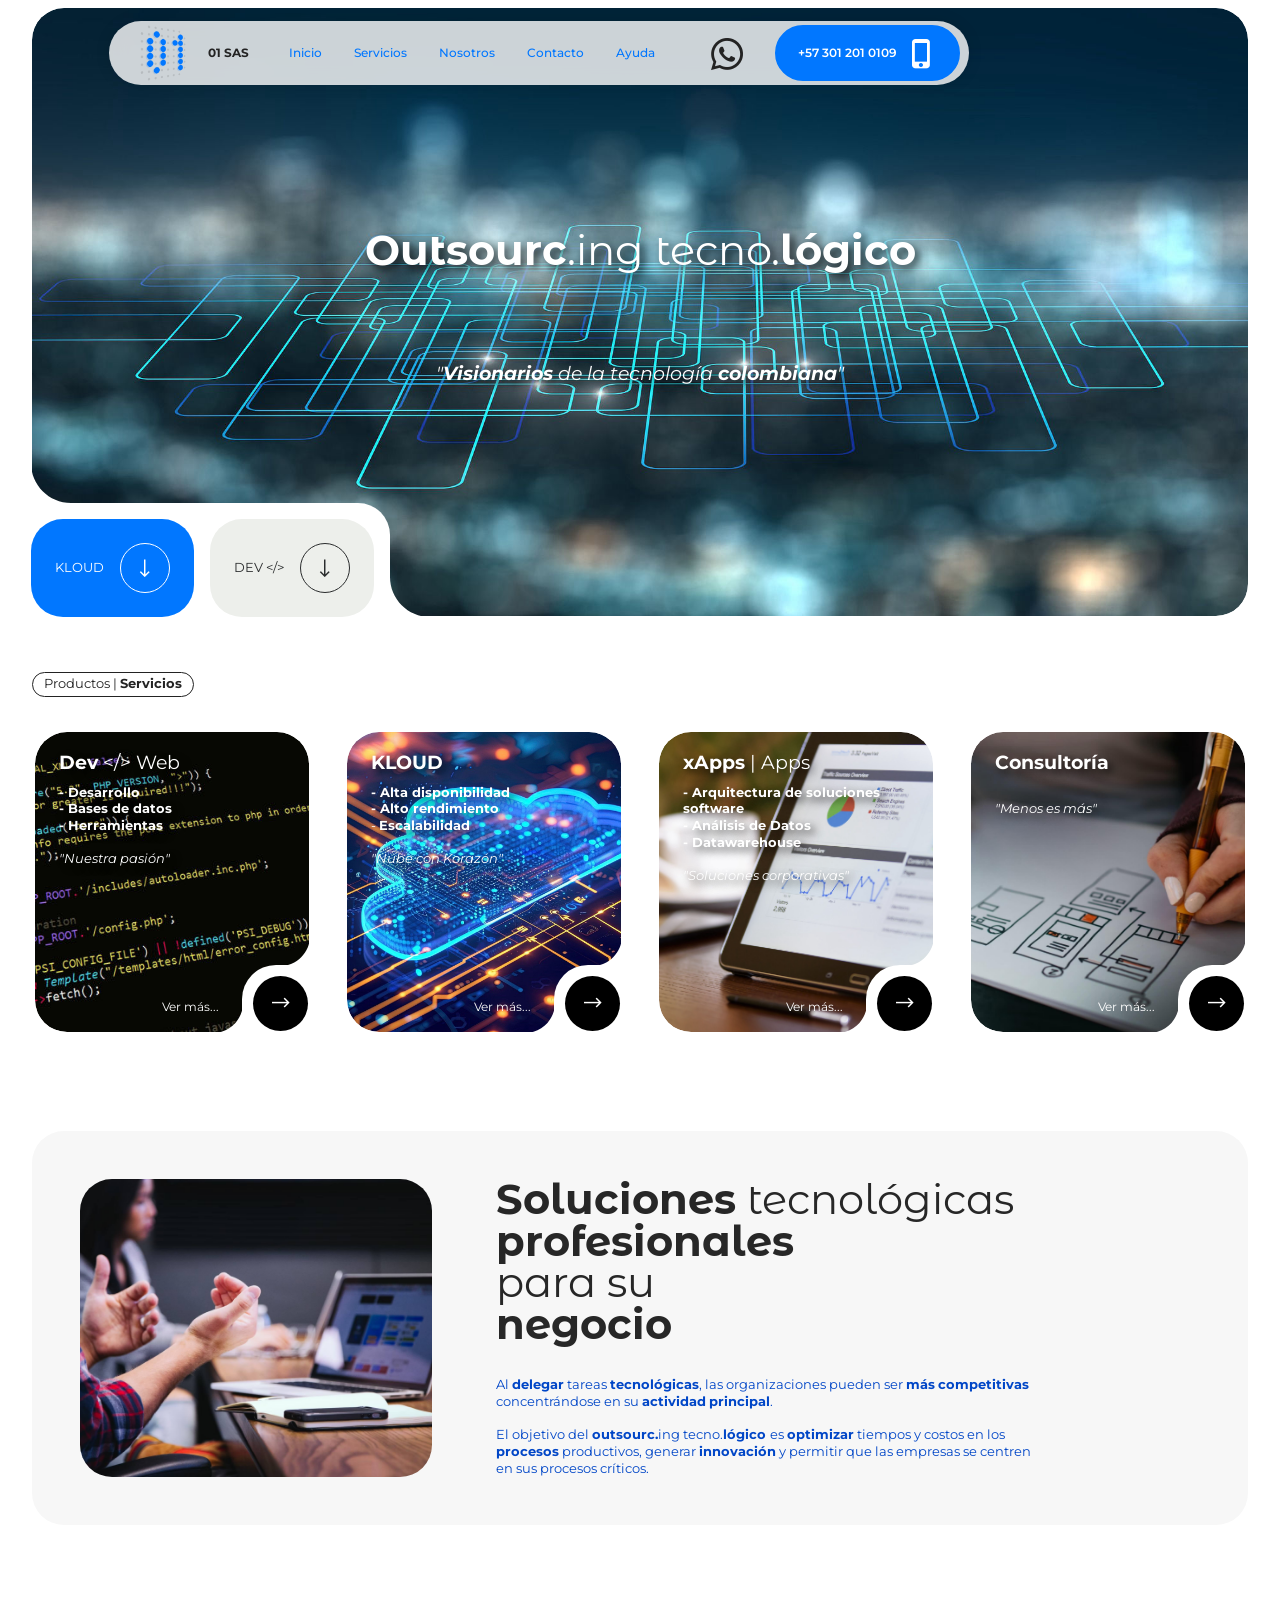
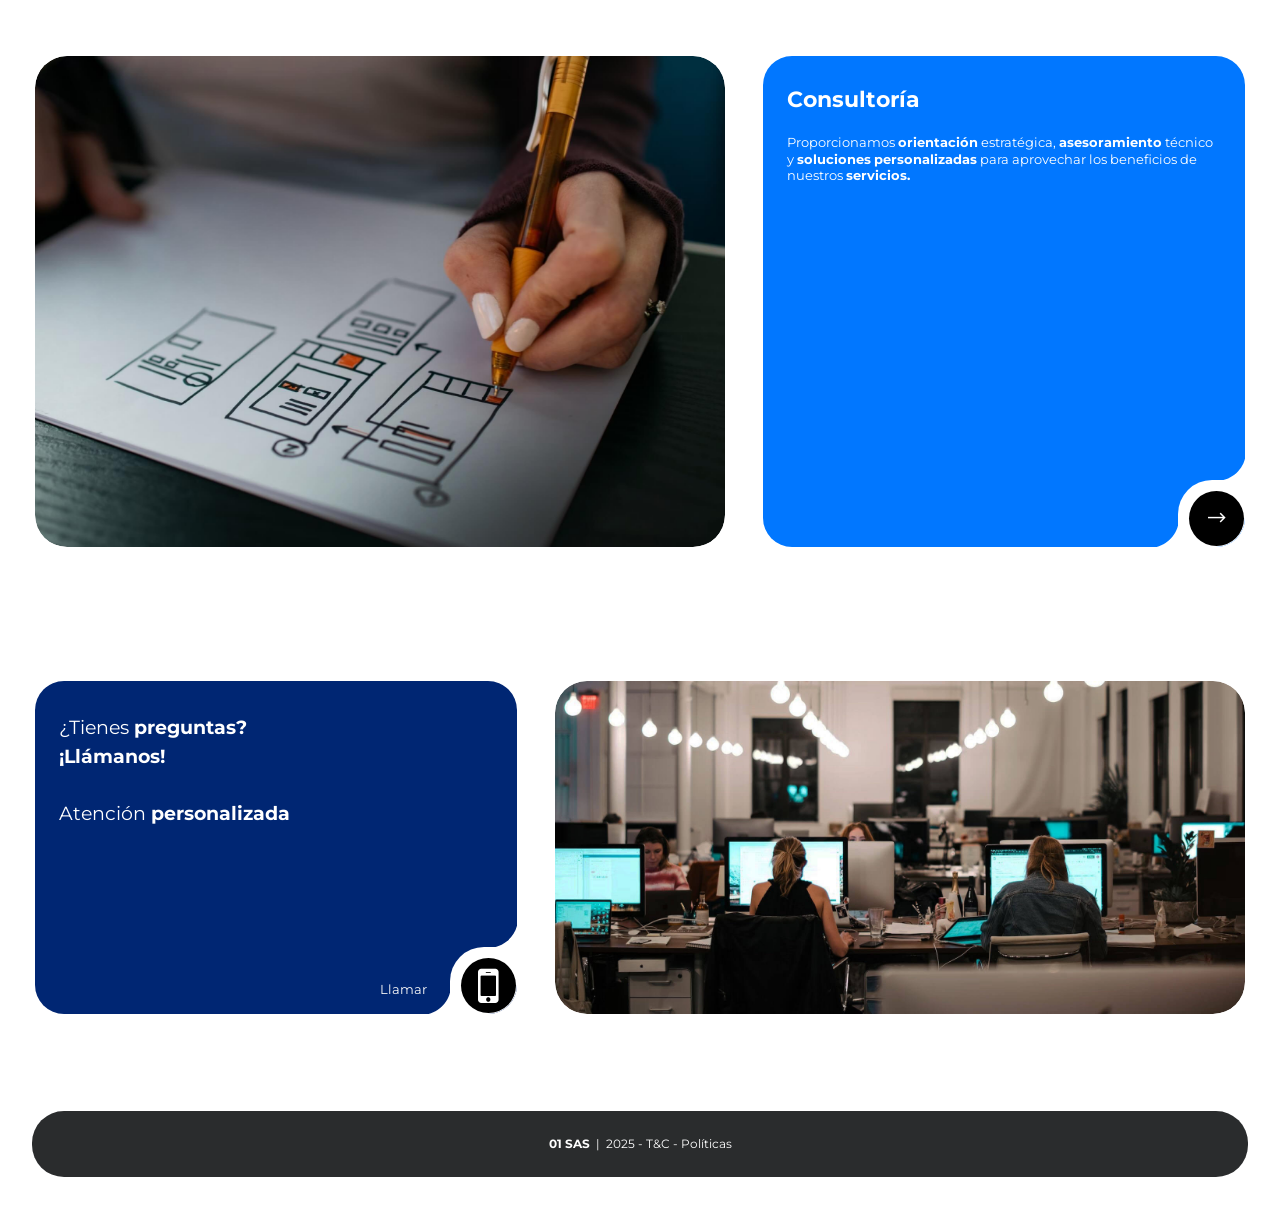
==== index.html @ d1de2d6b "create github pages" ====
<!DOCTYPE html>
<html  >
<head>
  
  <meta charset="UTF-8">
  <meta http-equiv="X-UA-Compatible" content="IE=edge">
  
  <meta name="viewport" content="width=device-width, initial-scale=1, minimum-scale=1">
  <link rel="shortcut icon" href="assets/images/01-dots-icons-184x184.png" type="image/x-icon">
  <meta name="description" content="">
  
  
  <title>01</title>
  <link rel="stylesheet" href="assets/web/assets/mobirise-icons2/mobirise2.css">
  <link rel="stylesheet" href="assets/Material-Design-Icons/css/material.css">
  <link rel="stylesheet" href="assets/FontAwesome/css/font-awesome.css">
  <link rel="stylesheet" href="assets/bootstrap/css/bootstrap.min.css">
  <link rel="stylesheet" href="assets/bootstrap/css/bootstrap-grid.min.css">
  <link rel="stylesheet" href="assets/bootstrap/css/bootstrap-reboot.min.css">
  <link rel="stylesheet" href="assets/smart-cart/minicart-theme.css">
  <link rel="stylesheet" href="assets/popup-overlay-plugin/style.css">
  <link rel="stylesheet" href="assets/dropdown/css/style.css">
  <link rel="stylesheet" href="assets/socicon/css/styles.css">
  <link rel="stylesheet" href="assets/theme/css/style.css">
  <link rel="preload" href="https://fonts.googleapis.com/css?family=Montserrat+Alternates:100,100i,200,200i,300,300i,400,400i,500,500i,600,600i,700,700i,800,800i,900,900i&display=swap" as="style" onload="this.onload=null;this.rel='stylesheet'">
  <noscript><link rel="stylesheet" href="https://fonts.googleapis.com/css?family=Montserrat+Alternates:100,100i,200,200i,300,300i,400,400i,500,500i,600,600i,700,700i,800,800i,900,900i&display=swap"></noscript>
  <link rel="preload" href="https://fonts.googleapis.com/css?family=Montserrat:100,200,300,400,500,600,700,800,900,100i,200i,300i,400i,500i,600i,700i,800i,900i&display=swap" as="style" onload="this.onload=null;this.rel='stylesheet'">
  <noscript><link rel="stylesheet" href="https://fonts.googleapis.com/css?family=Montserrat:100,200,300,400,500,600,700,800,900,100i,200i,300i,400i,500i,600i,700i,800i,900i&display=swap"></noscript>
  <link rel="preload" as="style" href="assets/mobirise/css/mbr-additional.css?v=mVAW5E"><link rel="stylesheet" href="assets/mobirise/css/mbr-additional.css?v=mVAW5E" type="text/css">

  
  
  

</head>
<body>
  
  <section data-bs-version="5.1" class="ascentm5 menu menu1 cid-tQomoD7cp1" once="menu" id="menu1-l">
	

	<nav class="navbar navbar-dropdown navbar-fixed-top navbar-expand-lg">
		<div class="container">
			<div class="navbar-brand">
				<span class="navbar-logo">
					<a href="index.html">
						<img src="assets/images/01-dots-icons-184x184.png" alt="01" style="height: 3.6rem;">
					</a>
				</span>
				<span class="navbar-caption-wrap"><a class="navbar-caption text-black display-4" href="#">01 SAS</a></span>
			</div>
			<button class="navbar-toggler" type="button" data-toggle="collapse" data-bs-toggle="collapse" data-target="#navbarSupportedContent" data-bs-target="#navbarSupportedContent" aria-controls="navbarNavAltMarkup" aria-expanded="false" aria-label="Toggle navigation">
				<div class="hamburger">
					<span></span>
					<span></span>
					<span></span>
					<span></span>
				</div>
			</button>
			<div class="collapse navbar-collapse" id="navbarSupportedContent">
				<ul class="navbar-nav nav-dropdown" data-app-modern-menu="true"><li class="nav-item">
						<a class="nav-link link text-primary display-4" href="index.html#top" aria-expanded="false">Inicio</a>
					</li>
					<li class="nav-item"><a class="nav-link link text-primary display-4" href="index.html#01-servicios">Servicios</a></li>
					<li class="nav-item">
						<a class="nav-link link text-primary display-4" href="#" aria-expanded="false">Nosotros</a>
					</li>
					<li class="nav-item">
						<a class="nav-link link text-primary display-4" href="#">Contacto</a>
					</li>
					<li class="nav-item"><a class="nav-link link text-primary display-4" href="#">Ayuda</a></li></ul>
				<div class="icons-menu">
					<a class="iconfont-wrapper" href="#">
						<span class="p-2 mbr-iconfont socicon-whatsapp socicon" style="font-size: 32px;"></span>
					</a>
					
					
					
				</div>
				<div class="navbar-buttons mbr-section-btn"><a class="btn btn-primary display-4" href="#"><span class="mdi-hardware-phone-iphone mbr-iconfont mbr-iconfont-btn" style="font-size: 32px;"></span>+57 301 201 0109</a></div>
			</div>
		</div>
	</nav>
</section>

<section data-bs-version="5.1" class="ascentm5 header4 cid-tQojZYoKdw" id="header4-0">
  
  
  <div class="container-fluid">

    <div class="row">
      <div class="col-12 col-md-12 col-lg-12">
        <div class="item-wrapper">
          <div class="item-img">
            <div class="image-wrapper">
              <img src="assets/images/mbr-1-1920x960.jpg" alt="01 Desktop" class="ax-home-slider">
            </div>
              <div class="title">
                <h4 class="main-title mbr-fonts-style p-0 m-0 display-1"><strong>Outsourc</strong>.ing tecno.<strong>lógico</strong></h4>
              </div>
              <div class="subtitle">
                <h4 class="main-subtitle mbr-fonts-style p-0 m-0 display-5"><em>"<strong>Visionarios</strong> de la tecnología <strong>colombiana</strong>"</em></h4>
              </div>
            <div class="link-icon-wrapper">

              <svg class="svg1" viewBox="0 0 100 100">
                <path d="m100,0H0v100C0,44.77,44.77,0,100,0Z"></path>
              </svg>

              <div class="btn-wrap button1 d-flex">
                <h5 class="item-title1 mbr-fonts-style p-0 m-0 display-7">KLOUD</h5>

                <div class="icon-wrap icon1">
                  <a href="kloud.html"><span class="mbr-iconfont icon1 mbr-iconfont-btn mobi-mbri-down mobi-mbri"></span></a>
                </div>

              </div>

              <div class="btn-wrap button2">
                <h5 class="item-title2 mbr-fonts-style p-0 m-0 display-7">DEV &lt;/&gt;</h5>

                <div class="icon-wrap icon2">
                  <a href="#"><span class="mbr-iconfont mbr-iconfont-btn icon2 mobi-mbri-down mobi-mbri"></span></a>
                </div>

              </div>

              <svg class="svg2" viewBox="0 0 100 100">
                <path d="m100,0H0v100C0,44.77,44.77,0,100,0Z"></path>
              </svg>

            </div>



          </div>


        </div>
      </div>





    </div>
  </div>
</section>

<section data-bs-version="5.1" class="ascentm5 features1 cid-tWAVOVqo7a" id="01-servicios">
  
  
  <div class="container-fluid">
    <div class="row justify-content-center">
      <div class="col-12 content-head">
        <div class="mbr-section-head mb-4">
          
          <div class="subtitle-wrap w-100">
            <h4 class="mbr-section-subtitle mbr-fonts-style align-center mb-0 mt-3 display-7">Productos |&nbsp;<strong>Servicios</strong></h4>
          </div>
        </div>
      </div>
    </div>
    <div class="row">
      
      <div class="item features-image col-12 col-md-6 col-lg-3 active">
        <div class="item-wrapper">
          <div class="item-img">
            <div class="image-wrapper">
              <img src="assets/images/mbr-702x374.jpg" alt="" data-slide-to="0" data-bs-slide-to="0">
            </div>

            <div class="link-icon-wrapper">
              <svg class="svg1" viewBox="0 0 100 100">
                <path d="m100,0H0v100C0,44.77,44.77,0,100,0Z"></path>
              </svg>

              <div class="icon-wrap">
                <a href="#"><span class="mbr-iconfont mbr-iconfont-btn mobi-mbri-right mobi-mbri"></span></a>
              </div>

              <svg class="svg2" viewBox="0 0 100 100">
                <path d="m100,0H0v100C0,44.77,44.77,0,100,0Z"></path>
              </svg>

            </div>

            <div class="item-content">
              <h5 class="item-title mbr-fonts-style display-5"><strong>Dev </strong>&lt;/&gt;&nbsp;Web</h5>
              
              <p class="mbr-text mbr-fonts-style display-7"><strong>- Desarrollo<br>- Bases de datos</strong><br><strong>- Herramientas<br></strong><br><em>"Nuestra pasión"</em></p>
            </div>
            <h4 class="item-link mbr-fonts-style display-4">Ver más...</h4>

          </div>


        </div>
      </div><div class="item features-image col-12 col-md-6 col-lg-3">
        <div class="item-wrapper">
          <div class="item-img">
            <div class="image-wrapper">
              <img src="assets/images/mbr-1920x1076.jpg" alt="KLOUD" data-slide-to="3" data-bs-slide-to="3">
            </div>

            <div class="link-icon-wrapper">
              <svg class="svg1" viewBox="0 0 100 100">
                <path d="m100,0H0v100C0,44.77,44.77,0,100,0Z"></path>
              </svg>

              <div class="icon-wrap">
                <a href="kloud.html"><span class="mbr-iconfont mbr-iconfont-btn mobi-mbri-right mobi-mbri"></span></a>
              </div>

              <svg class="svg2" viewBox="0 0 100 100">
                <path d="m100,0H0v100C0,44.77,44.77,0,100,0Z"></path>
              </svg>

            </div>

            <div class="item-content">
              <h5 class="item-title mbr-fonts-style display-5">
                <strong>KLOUD</strong></h5>
              
              <p class="mbr-text mbr-fonts-style display-7"><strong>- Alta disponibilidad<br>- Alto rendimiento</strong><br>- <strong>Escalabilidad<br></strong><br><em style="">"Nube con Korazón"</em></p>
            </div>
            <h4 class="item-link mbr-fonts-style display-4"><a href="kloud.html" class="text-white">Ver más...</a></h4>

          </div>


        </div>
      </div>
      
      <div class="item features-image col-12 col-md-6 col-lg-3">
        <div class="item-wrapper">
          <div class="item-img">
            <div class="image-wrapper">
              <img src="assets/images/mbr-1920x1282.jpg" alt="" data-slide-to="3" data-bs-slide-to="4">
            </div>

            <div class="link-icon-wrapper">
              <svg class="svg1" viewBox="0 0 100 100">
                <path d="m100,0H0v100C0,44.77,44.77,0,100,0Z"></path>
              </svg>

              <div class="icon-wrap">
                <a href="#"><span class="mbr-iconfont mbr-iconfont-btn mobi-mbri-right mobi-mbri"></span></a>
              </div>

              <svg class="svg2" viewBox="0 0 100 100">
                <path d="m100,0H0v100C0,44.77,44.77,0,100,0Z"></path>
              </svg>

            </div>

            <div class="item-content">
              <h5 class="item-title mbr-fonts-style display-5">
                <strong>xApps</strong> | Apps</h5>
              
              <p class="mbr-text mbr-fonts-style display-7"><strong>- Arquitectura de soluciones software</strong><br><strong>- Análisis de Datos</strong><br><strong>- Datawarehouse</strong><br><br><em>"Soluciones corporativas"</em></p>
            </div>
            <h4 class="item-link mbr-fonts-style display-4">Ver más...</h4>

          </div>


        </div>
      </div><div class="item features-image col-12 col-md-6 col-lg-3">
        <div class="item-wrapper">
          <div class="item-img">
            <div class="image-wrapper">
              <img src="assets/images/features4.jpg" alt="" data-bs-slide-to="4" data-slide-to="4">
            </div>

            <div class="link-icon-wrapper">
              <svg class="svg1" viewBox="0 0 100 100">
                <path d="m100,0H0v100C0,44.77,44.77,0,100,0Z"></path>
              </svg>

              <div class="icon-wrap">
                <a href="#"><span class="mbr-iconfont mbr-iconfont-btn mobi-mbri-right mobi-mbri"></span></a>
              </div>

              <svg class="svg2" viewBox="0 0 100 100">
                <path d="m100,0H0v100C0,44.77,44.77,0,100,0Z"></path>
              </svg>

            </div>

            <div class="item-content">
              <h5 class="item-title mbr-fonts-style display-5">
                <strong>Consultoría</strong></h5>
              
              <p class="mbr-text mbr-fonts-style display-7"><br><em>"Menos es más"</em></p>
            </div>
            <h4 class="item-link mbr-fonts-style display-4">Ver más...</h4>

          </div>


        </div>
      </div>


    </div>
  </div>
</section>

<section data-bs-version="5.1" class="ascentm5 features8 cid-tQok1T2g1V" id="features8-2">
  

  
  
  <div class="container-fluid">
    <div class="row justify-content-center card-wrapper wrap">
      <div class="col-lg-4 col-md-12">

        <div class="image-wrapper h-100">
          <img class="h-100" src="assets/images/features3.jpg" alt="">
        </div>
      </div>
      <div class="card col-12 col-lg-8">

        <div class="card-box align-center">

          <h2 class="mbr-section-title mbr-fonts-style mb-4 display-1"><strong>Soluciones</strong> tecnológicas<br><strong>profesionales</strong><br><div>para su</div><div><strong>negocio</strong></div>
          </h2>

          <p class="mbr-text mb-0 mbr-fonts-style display-7">Al <strong>delegar</strong> tareas <strong>tecnológicas</strong>, las organizaciones pueden ser <strong>más</strong> <strong>competitivas</strong> concentrándose en su <strong>actividad</strong> <strong>principal</strong>.<br><br>El objetivo del <strong>outsourc.</strong>ing tecno.<strong>lógico&nbsp;</strong>es <strong>optimizar</strong> tiempos y costos en los <strong>procesos</strong> productivos, generar <strong>innovación</strong> y permitir que las empresas se centren en sus procesos críticos.&nbsp;<br></p>


          





        </div>
      </div>
    </div>
  </div>
</section>

<section data-bs-version="5.1" class="ascentm5 features5 cid-tQok1r8fBI" id="features5-1">
  
  
  <div class="container-fluid">
    <div class="row justify-content-center">
      <div class="col-12 content-head">
        
      </div>
    </div>

    <div class="row">
      <div class="col-lg-7 col-md-12">
        <div class="item1 h-100 col-12 col-md-12 col-lg-12">
          <div class="item-wrapper h-100">
            <div class="item-img h-100">
              <div class="image-wrapper h-100">
                <img class="h-100" src="assets/images/features4.jpg" alt="">
              </div>




            </div>


          </div>
        </div>
      </div>

      <div class="col-lg-5 col-md-12">
        <div class="row h-100">

          <div class="item features-image h-100 col-12 col-md-12 col-lg-12 active">
            <div class="item-wrapper card2 h-100">
              <div class="item-img h-100">
                <div class="cardbg">

                </div>

                <div class="link-icon-wrapper">
                  <svg class="svg1" viewBox="0 0 100 100">
                    <path d="m100,0H0v100C0,44.77,44.77,0,100,0Z"></path>
                  </svg>

                  <div class="icon-wrap">
                    <a href="kloud.html"><span class="mbr-iconfont mbr-iconfont-btn mobi-mbri-right mobi-mbri"></span></a>
                  </div>

                  <svg class="svg2" viewBox="0 0 100 100">
                    <path d="m100,0H0v100C0,44.77,44.77,0,100,0Z"></path>
                  </svg>

                </div>

                <div class="item-content">
                  <div class="subtitle-wrap mb-3 w-100">
                    
                  </div>
                  <h5 class="item-title mbr-fonts-style display-2"><strong>Consultoría</strong></h5>

                  <p class="mbr-text mbr-fonts-style display-7"><br>Proporcionamos <strong>orientación</strong> estratégica, <strong>asesoramiento</strong> técnico y <strong>soluciones</strong> <strong>personalizadas</strong> para aprovechar los beneficios de nuestros&nbsp;<strong>servicios.</strong><br><br></p>
                </div>
                

              </div>


            </div>
          </div>

        </div>
      </div>

    </div>



  </div>
</section>

<section data-bs-version="5.1" class="ascentm5 contacts1 cid-tQok6IcIhA" id="contacts1-8">
    
    
    <div class="container-fluid">
        <div class="row justify-content-center">
            <div class="col-12 content-head">
                
            </div>
        </div>

        <div class="row">

            <div class="col-lg-5 col-md-12">
                <div class="row h-100">

                    <div class="item features-image h-100 col-12 col-md-12 col-lg-12 active">
                        <div class="item-wrapper card2 h-100">
                            <div class="item-img h-100">
                                <div class="cardbg">

                                </div>

                                <div class="link-icon-wrapper">
                                    <svg class="svg1" viewBox="0 0 100 100">
                                        <path d="m100,0H0v100C0,44.77,44.77,0,100,0Z"></path>
                                    </svg>

                                    <div class="icon-wrap">
                                        <a href="tel:+57-301-201-0109"><span class="mbr-iconfont mbr-iconfont-btn fa-mobile-phone fa" style="font-size: 48px;"></span></a>
                                    </div>

                                    <svg class="svg2" viewBox="0 0 100 100">
                                        <path d="m100,0H0v100C0,44.77,44.77,0,100,0Z"></path>
                                    </svg>

                                </div>

                                <div class="item-content">
                                    <div class="subtitle-wrap mb-3 w-100">
                                        
                                    </div>
                                    <h5 class="item-title mbr-fonts-style display-5">¿Tienes <strong>preguntas?</strong><div><strong>¡Llámanos!</strong></div><br><div>Atención<strong> personalizada</strong></div></h5>

                                    
                                </div>
                                <h4 class="item-link mbr-fonts-style mt-3 display-7">
                                    <div><a href="tel:+57-301-201-0109" class="text-white">Llamar</a></div>
                                </h4>

                            </div>


                        </div>
                    </div>

                </div>
            </div>
            <div class="col-lg-7 col-md-12">
                <div class="item1 h-100 col-12 col-md-12 col-lg-12">
                    <div class="item-wrapper h-100">
                        <div class="item-img h-100">
                            <div class="image-wrapper h-100">
                                <img class="h-100" src="assets/images/features5.jpg" alt="">
                            </div>




                        </div>


                    </div>
                </div>
            </div>

        </div>



    </div>
</section>

<section data-bs-version="5.1" class="ascentm5 footer2 cid-tQok8uZcRz" once="footers" id="footer2-c">

    

    

    <div class="container-fluid">
        <div class="media-container-row align-center mbr-white">
            <div class="col-12">
                <div class="item-wrapper">
                    <p class="mbr-text mb-0 mbr-fonts-style display-4"><strong>
                        01 SAS</strong>&nbsp; |&nbsp; 2025 - T&amp;C - Políticas</p>
                </div>
            </div>
        </div>
    </div>
</section>


<script src="assets/bootstrap/js/bootstrap.bundle.min.js"></script>
  <script src="assets/smoothscroll/smooth-scroll.js"></script>
  <script src="assets/ytplayer/index.js"></script>
  <script src="assets/smart-cart/minicart.js"></script>
  <script src="assets/smart-cart/minicart-customizer.js"></script>
  <script src="assets/dropdown/js/navbar-dropdown.js"></script>
  <script src="assets/theme/js/script.js"></script>
  
  
  

</body>
</html>
---- assets/web/assets/mobirise-icons2/mobirise2.css ----
@font-face {
  font-family: 'Moririse2';
  font-display: swap;
  src:  url('mobirise2.eot?f2bix4');
  src:  url('mobirise2.eot?f2bix4#iefix') format('embedded-opentype'),
    url('mobirise2.ttf?f2bix4') format('truetype'),
    url('mobirise2.woff?f2bix4') format('woff'),
    url('mobirise2.svg?f2bix4#mobirise2') format('svg');
  font-weight: normal;
  font-style: normal;
}

[class^="mobi-"], [class*=" mobi-"] {
  /* use !important to prevent issues with browser extensions that change fonts */
  font-family: 'Moririse2' !important;
  speak: none;
  font-style: normal;
  font-weight: normal;
  font-variant: normal;
  text-transform: none;
  line-height: 1;

  /* Better Font Rendering =========== */
  -webkit-font-smoothing: antialiased;
  -moz-osx-font-smoothing: grayscale;
}

.mobi-mbri-add-submenu:before {
  content: "\e900";
}
.mobi-mbri-alert:before {
  content: "\e901";
}
.mobi-mbri-align-center:before {
  content: "\e902";
}
.mobi-mbri-align-justify:before {
  content: "\e903";
}
.mobi-mbri-align-left:before {
  content: "\e904";
}
.mobi-mbri-align-right:before {
  content: "\e905";
}
.mobi-mbri-android:before {
  content: "\e906";
}
.mobi-mbri-apple:before {
  content: "\e907";
}
.mobi-mbri-arrow-down:before {
  content: "\e908";
}
.mobi-mbri-arrow-next:before {
  content: "\e909";
}
.mobi-mbri-arrow-prev:before {
  content: "\e90a";
}
.mobi-mbri-arrow-up:before {
  content: "\e90b";
}
.mobi-mbri-bold:before {
  content: "\e90c";
}
.mobi-mbri-bookmark:before {
  content: "\e90d";
}
.mobi-mbri-bootstrap:before {
  content: "\e90e";
}
.mobi-mbri-briefcase:before {
  content: "\e90f";
}
.mobi-mbri-browse:before {
  content: "\e910";
}
.mobi-mbri-bulleted-list:before {
  content: "\e911";
}
.mobi-mbri-calendar:before {
  content: "\e912";
}
.mobi-mbri-camera:before {
  content: "\e913";
}
.mobi-mbri-cart-add:before {
  content: "\e914";
}
.mobi-mbri-cart-full:before {
  content: "\e915";
}
.mobi-mbri-cash:before {
  content: "\e916";
}
.mobi-mbri-change-style:before {
  content: "\e917";
}
.mobi-mbri-chat:before {
  content: "\e918";
}
.mobi-mbri-clock:before {
  content: "\e919";
}
.mobi-mbri-close:before {
  content: "\e91a";
}
.mobi-mbri-cloud:before {
  content: "\e91b";
}
.mobi-mbri-code:before {
  content: "\e91c";
}
.mobi-mbri-contact-form:before {
  content: "\e91d";
}
.mobi-mbri-credit-card:before {
  content: "\e91e";
}
.mobi-mbri-cursor-click:before {
  content: "\e91f";
}
.mobi-mbri-cust-feedback:before {
  content: "\e920";
}
.mobi-mbri-database:before {
  content: "\e921";
}
.mobi-mbri-delivery:before {
  content: "\e922";
}
.mobi-mbri-desktop:before {
  content: "\e923";
}
.mobi-mbri-devices:before {
  content: "\e924";
}
.mobi-mbri-down:before {
  content: "\e925";
}
.mobi-mbri-download-2:before {
  content: "\e926";
}
.mobi-mbri-download:before {
  content: "\e927";
}
.mobi-mbri-drag-n-drop-2:before {
  content: "\e928";
}
.mobi-mbri-drag-n-drop:before {
  content: "\e929";
}
.mobi-mbri-edit-2:before {
  content: "\e92a";
}
.mobi-mbri-edit:before {
  content: "\e92b";
}
.mobi-mbri-error:before {
  content: "\e92c";
}
.mobi-mbri-extension:before {
  content: "\e92d";
}
.mobi-mbri-features:before {
  content: "\e92e";
}
.mobi-mbri-file:before {
  content: "\e92f";
}
.mobi-mbri-flag:before {
  content: "\e930";
}
.mobi-mbri-folder:before {
  content: "\e931";
}
.mobi-mbri-gift:before {
  content: "\e932";
}
.mobi-mbri-github:before {
  content: "\e933";
}
.mobi-mbri-globe-2:before {
  content: "\e934";
}
.mobi-mbri-globe:before {
  content: "\e935";
}
.mobi-mbri-growing-chart:before {
  content: "\e936";
}
.mobi-mbri-hearth:before {
  content: "\e937";
}
.mobi-mbri-help:before {
  content: "\e938";
}
.mobi-mbri-home:before {
  content: "\e939";
}
.mobi-mbri-hot-cup:before {
  content: "\e93a";
}
.mobi-mbri-idea:before {
  content: "\e93b";
}
.mobi-mbri-image-gallery:before {
  content: "\e93c";
}
.mobi-mbri-image-slider:before {
  content: "\e93d";
}
.mobi-mbri-info:before {
  content: "\e93e";
}
.mobi-mbri-italic:before {
  content: "\e93f";
}
.mobi-mbri-key:before {
  content: "\e940";
}
.mobi-mbri-laptop:before {
  content: "\e941";
}
.mobi-mbri-layers:before {
  content: "\e942";
}
.mobi-mbri-left-right:before {
  content: "\e943";
}
.mobi-mbri-left:before {
  content: "\e944";
}
.mobi-mbri-letter:before {
  content: "\e945";
}
.mobi-mbri-like:before {
  content: "\e946";
}
.mobi-mbri-link:before {
  content: "\e947";
}
.mobi-mbri-lock:before {
  content: "\e948";
}
.mobi-mbri-login:before {
  content: "\e949";
}
.mobi-mbri-logout:before {
  content: "\e94a";
}
.mobi-mbri-magic-stick:before {
  content: "\e94b";
}
.mobi-mbri-map-pin:before {
  content: "\e94c";
}
.mobi-mbri-menu:before {
  content: "\e94d";
}
.mobi-mbri-mobile-2:before {
  content: "\e94e";
}
.mobi-mbri-mobile-horizontal:before {
  content: "\e94f";
}
.mobi-mbri-mobile:before {
  content: "\e950";
}
.mobi-mbri-mobirise:before {
  content: "\e951";
}
.mobi-mbri-more-horizontal:before {
  content: "\e952";
}
.mobi-mbri-more-vertical:before {
  content: "\e953";
}
.mobi-mbri-music:before {
  content: "\e954";
}
.mobi-mbri-new-file:before {
  content: "\e955";
}
.mobi-mbri-numbered-list:before {
  content: "\e956";
}
.mobi-mbri-opened-folder:before {
  content: "\e957";
}
.mobi-mbri-pages:before {
  content: "\e958";
}
.mobi-mbri-paper-plane:before {
  content: "\e959";
}
.mobi-mbri-paperclip:before {
  content: "\e95a";
}
.mobi-mbri-phone:before {
  content: "\e95b";
}
.mobi-mbri-photo:before {
  content: "\e95c";
}
.mobi-mbri-photos:before {
  content: "\e95d";
}
.mobi-mbri-pin:before {
  content: "\e95e";
}
.mobi-mbri-play:before {
  content: "\e95f";
}
.mobi-mbri-plus:before {
  content: "\e960";
}
.mobi-mbri-preview:before {
  content: "\e961";
}
.mobi-mbri-print:before {
  content: "\e962";
}
.mobi-mbri-protect:before {
  content: "\e963";
}
.mobi-mbri-question:before {
  content: "\e964";
}
.mobi-mbri-quote-left:before {
  content: "\e965";
}
.mobi-mbri-quote-right:before {
  content: "\e966";
}
.mobi-mbri-redo:before {
  content: "\e967";
}
.mobi-mbri-refresh:before {
  content: "\e968";
}
.mobi-mbri-responsive-2:before {
  content: "\e969";
}
.mobi-mbri-responsive:before {
  content: "\e96a";
}
.mobi-mbri-right:before {
  content: "\e96b";
}
.mobi-mbri-rocket:before {
  content: "\e96c";
}
.mobi-mbri-sad-face:before {
  content: "\e96d";
}
.mobi-mbri-sale:before {
  content: "\e96e";
}
.mobi-mbri-save:before {
  content: "\e96f";
}
.mobi-mbri-search:before {
  content: "\e970";
}
.mobi-mbri-setting-2:before {
  content: "\e971";
}
.mobi-mbri-setting-3:before {
  content: "\e972";
}
.mobi-mbri-setting:before {
  content: "\e973";
}
.mobi-mbri-share:before {
  content: "\e974";
}
.mobi-mbri-shopping-bag:before {
  content: "\e975";
}
.mobi-mbri-shopping-basket:before {
  content: "\e976";
}
.mobi-mbri-shopping-cart:before {
  content: "\e977";
}
.mobi-mbri-sites:before {
  content: "\e978";
}
.mobi-mbri-smile-face:before {
  content: "\e979";
}
.mobi-mbri-speed:before {
  content: "\e97a";
}
.mobi-mbri-star:before {
  content: "\e97b";
}
.mobi-mbri-success:before {
  content: "\e97c";
}
.mobi-mbri-sun:before {
  content: "\e97d";
}
.mobi-mbri-sun2:before {
  content: "\e97e";
}
.mobi-mbri-tablet-vertical:before {
  content: "\e97f";
}
.mobi-mbri-tablet:before {
  content: "\e980";
}
.mobi-mbri-target:before {
  content: "\e981";
}
.mobi-mbri-timer:before {
  content: "\e982";
}
.mobi-mbri-to-ftp:before {
  content: "\e983";
}
.mobi-mbri-to-local-drive:before {
  content: "\e984";
}
.mobi-mbri-touch-swipe:before {
  content: "\e985";
}
.mobi-mbri-touch:before {
  content: "\e986";
}
.mobi-mbri-trash:before {
  content: "\e987";
}
.mobi-mbri-underline:before {
  content: "\e988";
}
.mobi-mbri-undo:before {
  content: "\e989";
}
.mobi-mbri-unlink:before {
  content: "\e98a";
}
.mobi-mbri-unlock:before {
  content: "\e98b";
}
.mobi-mbri-up-down:before {
  content: "\e98c";
}
.mobi-mbri-up:before {
  content: "\e98d";
}
.mobi-mbri-update:before {
  content: "\e98e";
}
.mobi-mbri-upload-2:before {
  content: "\e98f";
}
.mobi-mbri-upload:before {
  content: "\e990";
}
.mobi-mbri-user-2:before {
  content: "\e991";
}
.mobi-mbri-user:before {
  content: "\e992";
}
.mobi-mbri-users:before {
  content: "\e993";
}
.mobi-mbri-video-play:before {
  content: "\e994";
}
.mobi-mbri-video:before {
  content: "\e995";
}
.mobi-mbri-watch:before {
  content: "\e996";
}
.mobi-mbri-website-theme-2:before {
  content: "\e997";
}
.mobi-mbri-website-theme:before {
  content: "\e998";
}
.mobi-mbri-wifi:before {
  content: "\e999";
}
.mobi-mbri-windows:before {
  content: "\e99a";
}
.mobi-mbri-zoom-in:before {
  content: "\e99b";
}
.mobi-mbri-zoom-out:before {
  content: "\e99c";
}
---- assets/Material-Design-Icons/css/material.css ----
@font-face {
  font-family: 'Material-Design-Icons';
  src: url('../fonts/Material-Design-Icons.eot?3ocs8m');
  src: url('../fonts/Material-Design-Icons.eot?#iefix3ocs8m') format('embedded-opentype'), url('../fonts/Material-Design-Icons.woff?3ocs8m') format('woff'), url('../fonts/Material-Design-Icons.ttf?3ocs8m') format('truetype'), url('../fonts/Material-Design-Icons.svg?3ocs8m#Material-Design-Icons') format('svg');
  font-weight: normal;
  font-style: normal;
}
[class^="mdi-"],
[class*="mdi-"] {
  speak: none;
  display: inline-block;
  font-style: normal;
  font-variant:normal;
  font-weight:normal;
/*  font-size:24px;*/
  line-height:1;
  font-family:'Material-Design-Icons' !important;
  text-rendering: auto;
  
  -webkit-font-smoothing: antialiased;
  -moz-osx-font-smoothing: grayscale;
  -webkit-transform: translate(0, 0);
      -ms-transform: translate(0, 0);
          transform: translate(0, 0);
}
[class^="mdi-"]:before,
[class*="mdi-"]:before {
  display: inline-block;
  speak: none;
  text-decoration: inherit;
}
[class^="mdi-"].pull-left,
[class*="mdi-"].pull-left {
  margin-right: .3em;
}
[class^="mdi-"].pull-right,
[class*="mdi-"].pull-right {
  margin-left: .3em;
}
[class^="mdi-"].mdi-lg:before,
[class*="mdi-"].mdi-lg:before,
[class^="mdi-"].mdi-lg:after,
[class*="mdi-"].mdi-lg:after {
  font-size: 1.33333333em;
  line-height: 0.75em;
  vertical-align: -15%;
}
[class^="mdi-"].mdi-2x:before,
[class*="mdi-"].mdi-2x:before,
[class^="mdi-"].mdi-2x:after,
[class*="mdi-"].mdi-2x:after {
  font-size: 2em;
}
[class^="mdi-"].mdi-3x:before,
[class*="mdi-"].mdi-3x:before,
[class^="mdi-"].mdi-3x:after,
[class*="mdi-"].mdi-3x:after {
  font-size: 3em;
}
[class^="mdi-"].mdi-4x:before,
[class*="mdi-"].mdi-4x:before,
[class^="mdi-"].mdi-4x:after,
[class*="mdi-"].mdi-4x:after {
  font-size: 4em;
}
[class^="mdi-"].mdi-5x:before,
[class*="mdi-"].mdi-5x:before,
[class^="mdi-"].mdi-5x:after,
[class*="mdi-"].mdi-5x:after {
  font-size: 5em;
}
[class^="mdi-device-signal-cellular-"]:after,
[class^="mdi-device-battery-"]:after,
[class^="mdi-device-battery-charging-"]:after,
[class^="mdi-device-signal-cellular-connected-no-internet-"]:after,
[class^="mdi-device-signal-wifi-"]:after,
[class^="mdi-device-signal-wifi-statusbar-not-connected"]:after,
.mdi-device-network-wifi:after {
  opacity: .3;
  position: absolute;
  left: 0;
  top: 0;
  z-index: 1;
  display: inline-block;
  speak: none;
  text-decoration: inherit;
}
[class^="mdi-device-signal-cellular-"]:after {
  content: "\e758";
}
[class^="mdi-device-battery-"]:after {
  content: "\e735";
}
[class^="mdi-device-battery-charging-"]:after {
  content: "\e733";
}
[class^="mdi-device-signal-cellular-connected-no-internet-"]:after {
  content: "\e75d";
}
[class^="mdi-device-signal-wifi-"]:after,
.mdi-device-network-wifi:after {
  content: "\e765";
}
[class^="mdi-device-signal-wifi-statusbasr-not-connected"]:after {
  content: "\e8f7";
}
.mdi-device-signal-cellular-off:after,
.mdi-device-signal-cellular-null:after,
.mdi-device-signal-cellular-no-sim:after,
.mdi-device-signal-wifi-off:after,
.mdi-device-signal-wifi-4-bar:after,
.mdi-device-signal-cellular-4-bar:after,
.mdi-device-battery-alert:after,
.mdi-device-signal-cellular-connected-no-internet-4-bar:after,
.mdi-device-battery-std:after,
.mdi-device-battery-full .mdi-device-battery-unknown:after {
  content: "";
}
.mdi-fw {
  width: 1.28571429em;
  text-align: center;
}
.mdi-ul {
  padding-left: 0;
  margin-left: 2.14285714em;
  list-style-type: none;
}
.mdi-ul > li {
  position: relative;
}
.mdi-li {
  position: absolute;
  left: -2.14285714em;
  width: 2.14285714em;
  top: 0.14285714em;
  text-align: center;
}
.mdi-li.mdi-lg {
  left: -1.85714286em;
}
.mdi-border {
  padding: .2em .25em .15em;
  border: solid 0.08em #eeeeee;
  border-radius: .1em;
}
.mdi-spin {
  -webkit-animation: mdi-spin 2s infinite linear;
  animation: mdi-spin 2s infinite linear;
  -webkit-transform-origin: 50% 50%;
  -ms-transform-origin: 50% 50%;
      transform-origin: 50% 50%;
}
.mdi-pulse {
  -webkit-animation: mdi-spin 1s steps(8) infinite;
  animation: mdi-spin 1s steps(8) infinite;
  -webkit-transform-origin: 50% 50%;
  -ms-transform-origin: 50% 50%;
      transform-origin: 50% 50%;
}
@-webkit-keyframes mdi-spin {
  0% {
    -webkit-transform: rotate(0deg);
    transform: rotate(0deg);
  }
  100% {
    -webkit-transform: rotate(359deg);
    transform: rotate(359deg);
  }
}
@keyframes mdi-spin {
  0% {
    -webkit-transform: rotate(0deg);
    transform: rotate(0deg);
  }
  100% {
    -webkit-transform: rotate(359deg);
    transform: rotate(359deg);
  }
}
.mdi-rotate-90 {
  filter: progid:DXImageTransform.Microsoft.BasicImage(rotation=1);
  -webkit-transform: rotate(90deg);
  -ms-transform: rotate(90deg);
  transform: rotate(90deg);
}
.mdi-rotate-180 {
  filter: progid:DXImageTransform.Microsoft.BasicImage(rotation=2);
  -webkit-transform: rotate(180deg);
  -ms-transform: rotate(180deg);
  transform: rotate(180deg);
}
.mdi-rotate-270 {
  filter: progid:DXImageTransform.Microsoft.BasicImage(rotation=3);
  -webkit-transform: rotate(270deg);
  -ms-transform: rotate(270deg);
  transform: rotate(270deg);
}
.mdi-flip-horizontal {
  filter: progid:DXImageTransform.Microsoft.BasicImage(rotation=0, mirror=1);
  -webkit-transform: scale(-1, 1);
  -ms-transform: scale(-1, 1);
  transform: scale(-1, 1);
}
.mdi-flip-vertical {
  filter: progid:DXImageTransform.Microsoft.BasicImage(rotation=2, mirror=1);
  -webkit-transform: scale(1, -1);
  -ms-transform: scale(1, -1);
  transform: scale(1, -1);
}
:root .mdi-rotate-90,
:root .mdi-rotate-180,
:root .mdi-rotate-270,
:root .mdi-flip-horizontal,
:root .mdi-flip-vertical {
  -webkit-filter: none;
          filter: none;
}
.mdi-stack {
  position: relative;
  display: inline-block;
  width: 2em;
  height: 2em;
  line-height: 2em;
  vertical-align: middle;
}
.mdi-stack-1x,
.mdi-stack-2x {
  position: absolute;
  left: 0;
  width: 100%;
  text-align: center;
}
.mdi-stack-1x {
  line-height: inherit;
}
.mdi-stack-2x {
  font-size: 2em;
}
.mdi-inverse {
  color: #ffffff;
}
/* Start Icons */
.mdi-action-3d-rotation:before {
  content: "\e600";
}
.mdi-action-accessibility:before {
  content: "\e601";
}
.mdi-action-account-balance-wallet:before {
  content: "\e602";
}
.mdi-action-account-balance:before {
  content: "\e603";
}
.mdi-action-account-box:before {
  content: "\e604";
}
.mdi-action-account-child:before {
  content: "\e605";
}
.mdi-action-account-circle:before {
  content: "\e606";
}
.mdi-action-add-shopping-cart:before {
  content: "\e607";
}
.mdi-action-alarm-add:before {
  content: "\e608";
}
.mdi-action-alarm-off:before {
  content: "\e609";
}
.mdi-action-alarm-on:before {
  content: "\e60a";
}
.mdi-action-alarm:before {
  content: "\e60b";
}
.mdi-action-android:before {
  content: "\e60c";
}
.mdi-action-announcement:before {
  content: "\e60d";
}
.mdi-action-aspect-ratio:before {
  content: "\e60e";
}
.mdi-action-assessment:before {
  content: "\e60f";
}
.mdi-action-assignment-ind:before {
  content: "\e610";
}
.mdi-action-assignment-late:before {
  content: "\e611";
}
.mdi-action-assignment-return:before {
  content: "\e612";
}
.mdi-action-assignment-returned:before {
  content: "\e613";
}
.mdi-action-assignment-turned-in:before {
  content: "\e614";
}
.mdi-action-assignment:before {
  content: "\e615";
}
.mdi-action-autorenew:before {
  content: "\e616";
}
.mdi-action-backup:before {
  content: "\e617";
}
.mdi-action-book:before {
  content: "\e618";
}
.mdi-action-bookmark-outline:before {
  content: "\e619";
}
.mdi-action-bookmark:before {
  content: "\e61a";
}
.mdi-action-bug-report:before {
  content: "\e61b";
}
.mdi-action-cached:before {
  content: "\e61c";
}
.mdi-action-check-circle:before {
  content: "\e61d";
}
.mdi-action-class:before {
  content: "\e61e";
}
.mdi-action-credit-card:before {
  content: "\e61f";
}
.mdi-action-dashboard:before {
  content: "\e620";
}
.mdi-action-delete:before {
  content: "\e621";
}
.mdi-action-description:before {
  content: "\e622";
}
.mdi-action-dns:before {
  content: "\e623";
}
.mdi-action-done-all:before {
  content: "\e624";
}
.mdi-action-done:before {
  content: "\e625";
}
.mdi-action-event:before {
  content: "\e626";
}
.mdi-action-exit-to-app:before {
  content: "\e627";
}
.mdi-action-explore:before {
  content: "\e628";
}
.mdi-action-extension:before {
  content: "\e629";
}
.mdi-action-face-unlock:before {
  content: "\e62a";
}
.mdi-action-favorite-outline:before {
  content: "\e62b";
}
.mdi-action-favorite:before {
  content: "\e62c";
}
.mdi-action-find-in-page:before {
  content: "\e62d";
}
.mdi-action-find-replace:before {
  content: "\e62e";
}
.mdi-action-flip-to-back:before {
  content: "\e62f";
}
.mdi-action-flip-to-front:before {
  content: "\e630";
}
.mdi-action-get-app:before {
  content: "\e631";
}
.mdi-action-grade:before {
  content: "\e632";
}
.mdi-action-group-work:before {
  content: "\e633";
}
.mdi-action-help:before {
  content: "\e634";
}
.mdi-action-highlight-remove:before {
  content: "\e635";
}
.mdi-action-history:before {
  content: "\e636";
}
.mdi-action-home:before {
  content: "\e637";
}
.mdi-action-https:before {
  content: "\e638";
}
.mdi-action-info-outline:before {
  content: "\e639";
}
.mdi-action-info:before {
  content: "\e63a";
}
.mdi-action-input:before {
  content: "\e63b";
}
.mdi-action-invert-colors:before {
  content: "\e63c";
}
.mdi-action-label-outline:before {
  content: "\e63d";
}
.mdi-action-label:before {
  content: "\e63e";
}
.mdi-action-language:before {
  content: "\e63f";
}
.mdi-action-launch:before {
  content: "\e640";
}
.mdi-action-list:before {
  content: "\e641";
}
.mdi-action-lock-open:before {
  content: "\e642";
}
.mdi-action-lock-outline:before {
  content: "\e643";
}
.mdi-action-lock:before {
  content: "\e644";
}
.mdi-action-loyalty:before {
  content: "\e645";
}
.mdi-action-markunread-mailbox:before {
  content: "\e646";
}
.mdi-action-note-add:before {
  content: "\e647";
}
.mdi-action-open-in-browser:before {
  content: "\e648";
}
.mdi-action-open-in-new:before {
  content: "\e649";
}
.mdi-action-open-with:before {
  content: "\e64a";
}
.mdi-action-pageview:before {
  content: "\e64b";
}
.mdi-action-payment:before {
  content: "\e64c";
}
.mdi-action-perm-camera-mic:before {
  content: "\e64d";
}
.mdi-action-perm-contact-cal:before {
  content: "\e64e";
}
.mdi-action-perm-data-setting:before {
  content: "\e64f";
}
.mdi-action-perm-device-info:before {
  content: "\e650";
}
.mdi-action-perm-identity:before {
  content: "\e651";
}
.mdi-action-perm-media:before {
  content: "\e652";
}
.mdi-action-perm-phone-msg:before {
  content: "\e653";
}
.mdi-action-perm-scan-wifi:before {
  content: "\e654";
}
.mdi-action-picture-in-picture:before {
  content: "\e655";
}
.mdi-action-polymer:before {
  content: "\e656";
}
.mdi-action-print:before {
  content: "\e657";
}
.mdi-action-query-builder:before {
  content: "\e658";
}
.mdi-action-question-answer:before {
  content: "\e659";
}
.mdi-action-receipt:before {
  content: "\e65a";
}
.mdi-action-redeem:before {
  content: "\e65b";
}
.mdi-action-reorder:before {
  content: "\e65c";
}
.mdi-action-report-problem:before {
  content: "\e65d";
}
.mdi-action-restore:before {
  content: "\e65e";
}
.mdi-action-room:before {
  content: "\e65f";
}
.mdi-action-schedule:before {
  content: "\e660";
}
.mdi-action-search:before {
  content: "\e661";
}
.mdi-action-settings-applications:before {
  content: "\e662";
}
.mdi-action-settings-backup-restore:before {
  content: "\e663";
}
.mdi-action-settings-bluetooth:before {
  content: "\e664";
}
.mdi-action-settings-cell:before {
  content: "\e665";
}
.mdi-action-settings-display:before {
  content: "\e666";
}
.mdi-action-settings-ethernet:before {
  content: "\e667";
}
.mdi-action-settings-input-antenna:before {
  content: "\e668";
}
.mdi-action-settings-input-component:before {
  content: "\e669";
}
.mdi-action-settings-input-composite:before {
  content: "\e66a";
}
.mdi-action-settings-input-hdmi:before {
  content: "\e66b";
}
.mdi-action-settings-input-svideo:before {
  content: "\e66c";
}
.mdi-action-settings-overscan:before {
  content: "\e66d";
}
.mdi-action-settings-phone:before {
  content: "\e66e";
}
.mdi-action-settings-power:before {
  content: "\e66f";
}
.mdi-action-settings-remote:before {
  content: "\e670";
}
.mdi-action-settings-voice:before {
  content: "\e671";
}
.mdi-action-settings:before {
  content: "\e672";
}
.mdi-action-shop-two:before {
  content: "\e673";
}
.mdi-action-shop:before {
  content: "\e674";
}
.mdi-action-shopping-basket:before {
  content: "\e675";
}
.mdi-action-shopping-cart:before {
  content: "\e676";
}
.mdi-action-speaker-notes:before {
  content: "\e677";
}
.mdi-action-spellcheck:before {
  content: "\e678";
}
.mdi-action-star-rate:before {
  content: "\e679";
}
.mdi-action-stars:before {
  content: "\e67a";
}
.mdi-action-store:before {
  content: "\e67b";
}
.mdi-action-subject:before {
  content: "\e67c";
}
.mdi-action-supervisor-account:before {
  content: "\e67d";
}
.mdi-action-swap-horiz:before {
  content: "\e67e";
}
.mdi-action-swap-vert-circle:before {
  content: "\e67f";
}
.mdi-action-swap-vert:before {
  content: "\e680";
}
.mdi-action-system-update-tv:before {
  content: "\e681";
}
.mdi-action-tab-unselected:before {
  content: "\e682";
}
.mdi-action-tab:before {
  content: "\e683";
}
.mdi-action-theaters:before {
  content: "\e684";
}
.mdi-action-thumb-down:before {
  content: "\e685";
}
.mdi-action-thumb-up:before {
  content: "\e686";
}
.mdi-action-thumbs-up-down:before {
  content: "\e687";
}
.mdi-action-toc:before {
  content: "\e688";
}
.mdi-action-today:before {
  content: "\e689";
}
.mdi-action-track-changes:before {
  content: "\e68a";
}
.mdi-action-translate:before {
  content: "\e68b";
}
.mdi-action-trending-down:before {
  content: "\e68c";
}
.mdi-action-trending-neutral:before {
  content: "\e68d";
}
.mdi-action-trending-up:before {
  content: "\e68e";
}
.mdi-action-turned-in-not:before {
  content: "\e68f";
}
.mdi-action-turned-in:before {
  content: "\e690";
}
.mdi-action-verified-user:before {
  content: "\e691";
}
.mdi-action-view-agenda:before {
  content: "\e692";
}
.mdi-action-view-array:before {
  content: "\e693";
}
.mdi-action-view-carousel:before {
  content: "\e694";
}
.mdi-action-view-column:before {
  content: "\e695";
}
.mdi-action-view-day:before {
  content: "\e696";
}
.mdi-action-view-headline:before {
  content: "\e697";
}
.mdi-action-view-list:before {
  content: "\e698";
}
.mdi-action-view-module:before {
  content: "\e699";
}
.mdi-action-view-quilt:before {
  content: "\e69a";
}
.mdi-action-view-stream:before {
  content: "\e69b";
}
.mdi-action-view-week:before {
  content: "\e69c";
}
.mdi-action-visibility-off:before {
  content: "\e69d";
}
.mdi-action-visibility:before {
  content: "\e69e";
}
.mdi-action-wallet-giftcard:before {
  content: "\e69f";
}
.mdi-action-wallet-membership:before {
  content: "\e6a0";
}
.mdi-action-wallet-travel:before {
  content: "\e6a1";
}
.mdi-action-work:before {
  content: "\e6a2";
}
.mdi-alert-error:before {
  content: "\e6a3";
}
.mdi-alert-warning:before {
  content: "\e6a4";
}
.mdi-av-album:before {
  content: "\e6a5";
}
.mdi-av-closed-caption:before {
  content: "\e6a6";
}
.mdi-av-equalizer:before {
  content: "\e6a7";
}
.mdi-av-explicit:before {
  content: "\e6a8";
}
.mdi-av-fast-forward:before {
  content: "\e6a9";
}
.mdi-av-fast-rewind:before {
  content: "\e6aa";
}
.mdi-av-games:before {
  content: "\e6ab";
}
.mdi-av-hearing:before {
  content: "\e6ac";
}
.mdi-av-high-quality:before {
  content: "\e6ad";
}
.mdi-av-loop:before {
  content: "\e6ae";
}
.mdi-av-mic-none:before {
  content: "\e6af";
}
.mdi-av-mic-off:before {
  content: "\e6b0";
}
.mdi-av-mic:before {
  content: "\e6b1";
}
.mdi-av-movie:before {
  content: "\e6b2";
}
.mdi-av-my-library-add:before {
  content: "\e6b3";
}
.mdi-av-my-library-books:before {
  content: "\e6b4";
}
.mdi-av-my-library-music:before {
  content: "\e6b5";
}
.mdi-av-new-releases:before {
  content: "\e6b6";
}
.mdi-av-not-interested:before {
  content: "\e6b7";
}
.mdi-av-pause-circle-fill:before {
  content: "\e6b8";
}
.mdi-av-pause-circle-outline:before {
  content: "\e6b9";
}
.mdi-av-pause:before {
  content: "\e6ba";
}
.mdi-av-play-arrow:before {
  content: "\e6bb";
}
.mdi-av-play-circle-fill:before {
  content: "\e6bc";
}
.mdi-av-play-circle-outline:before {
  content: "\e6bd";
}
.mdi-av-play-shopping-bag:before {
  content: "\e6be";
}
.mdi-av-playlist-add:before {
  content: "\e6bf";
}
.mdi-av-queue-music:before {
  content: "\e6c0";
}
.mdi-av-queue:before {
  content: "\e6c1";
}
.mdi-av-radio:before {
  content: "\e6c2";
}
.mdi-av-recent-actors:before {
  content: "\e6c3";
}
.mdi-av-repeat-one:before {
  content: "\e6c4";
}
.mdi-av-repeat:before {
  content: "\e6c5";
}
.mdi-av-replay:before {
  content: "\e6c6";
}
.mdi-av-shuffle:before {
  content: "\e6c7";
}
.mdi-av-skip-next:before {
  content: "\e6c8";
}
.mdi-av-skip-previous:before {
  content: "\e6c9";
}
.mdi-av-snooze:before {
  content: "\e6ca";
}
.mdi-av-stop:before {
  content: "\e6cb";
}
.mdi-av-subtitles:before {
  content: "\e6cc";
}
.mdi-av-surround-sound:before {
  content: "\e6cd";
}
.mdi-av-timer:before {
  content: "\e6ce";
}
.mdi-av-video-collection:before {
  content: "\e6cf";
}
.mdi-av-videocam-off:before {
  content: "\e6d0";
}
.mdi-av-videocam:before {
  content: "\e6d1";
}
.mdi-av-volume-down:before {
  content: "\e6d2";
}
.mdi-av-volume-mute:before {
  content: "\e6d3";
}
.mdi-av-volume-off:before {
  content: "\e6d4";
}
.mdi-av-volume-up:before {
  content: "\e6d5";
}
.mdi-av-web:before {
  content: "\e6d6";
}
.mdi-communication-business:before {
  content: "\e6d7";
}
.mdi-communication-call-end:before {
  content: "\e6d8";
}
.mdi-communication-call-made:before {
  content: "\e6d9";
}
.mdi-communication-call-merge:before {
  content: "\e6da";
}
.mdi-communication-call-missed:before {
  content: "\e6db";
}
.mdi-communication-call-received:before {
  content: "\e6dc";
}
.mdi-communication-call-split:before {
  content: "\e6dd";
}
.mdi-communication-call:before {
  content: "\e6de";
}
.mdi-communication-chat:before {
  content: "\e6df";
}
.mdi-communication-clear-all:before {
  content: "\e6e0";
}
.mdi-communication-comment:before {
  content: "\e6e1";
}
.mdi-communication-contacts:before {
  content: "\e6e2";
}
.mdi-communication-dialer-sip:before {
  content: "\e6e3";
}
.mdi-communication-dialpad:before {
  content: "\e6e4";
}
.mdi-communication-dnd-on:before {
  content: "\e6e5";
}
.mdi-communication-email:before {
  content: "\e6e6";
}
.mdi-communication-forum:before {
  content: "\e6e7";
}
.mdi-communication-import-export:before {
  content: "\e6e8";
}
.mdi-communication-invert-colors-off:before {
  content: "\e6e9";
}
.mdi-communication-invert-colors-on:before {
  content: "\e6ea";
}
.mdi-communication-live-help:before {
  content: "\e6eb";
}
.mdi-communication-location-off:before {
  content: "\e6ec";
}
.mdi-communication-location-on:before {
  content: "\e6ed";
}
.mdi-communication-message:before {
  content: "\e6ee";
}
.mdi-communication-messenger:before {
  content: "\e6ef";
}
.mdi-communication-no-sim:before {
  content: "\e6f0";
}
.mdi-communication-phone:before {
  content: "\e6f1";
}
.mdi-communication-portable-wifi-off:before {
  content: "\e6f2";
}
.mdi-communication-quick-contacts-dialer:before {
  content: "\e6f3";
}
.mdi-communication-quick-contacts-mail:before {
  content: "\e6f4";
}
.mdi-communication-ring-volume:before {
  content: "\e6f5";
}
.mdi-communication-stay-current-landscape:before {
  content: "\e6f6";
}
.mdi-communication-stay-current-portrait:before {
  content: "\e6f7";
}
.mdi-communication-stay-primary-landscape:before {
  content: "\e6f8";
}
.mdi-communication-stay-primary-portrait:before {
  content: "\e6f9";
}
.mdi-communication-swap-calls:before {
  content: "\e6fa";
}
.mdi-communication-textsms:before {
  content: "\e6fb";
}
.mdi-communication-voicemail:before {
  content: "\e6fc";
}
.mdi-communication-vpn-key:before {
  content: "\e6fd";
}
.mdi-content-add-box:before {
  content: "\e6fe";
}
.mdi-content-add-circle-outline:before {
  content: "\e6ff";
}
.mdi-content-add-circle:before {
  content: "\e700";
}
.mdi-content-add:before {
  content: "\e701";
}
.mdi-content-archive:before {
  content: "\e702";
}
.mdi-content-backspace:before {
  content: "\e703";
}
.mdi-content-block:before {
  content: "\e704";
}
.mdi-content-clear:before {
  content: "\e705";
}
.mdi-content-content-copy:before {
  content: "\e706";
}
.mdi-content-content-cut:before {
  content: "\e707";
}
.mdi-content-content-paste:before {
  content: "\e708";
}
.mdi-content-create:before {
  content: "\e709";
}
.mdi-content-drafts:before {
  content: "\e70a";
}
.mdi-content-filter-list:before {
  content: "\e70b";
}
.mdi-content-flag:before {
  content: "\e70c";
}
.mdi-content-forward:before {
  content: "\e70d";
}
.mdi-content-gesture:before {
  content: "\e70e";
}
.mdi-content-inbox:before {
  content: "\e70f";
}
.mdi-content-link:before {
  content: "\e710";
}
.mdi-content-mail:before {
  content: "\e711";
}
.mdi-content-markunread:before {
  content: "\e712";
}
.mdi-content-redo:before {
  content: "\e713";
}
.mdi-content-remove-circle-outline:before {
  content: "\e714";
}
.mdi-content-remove-circle:before {
  content: "\e715";
}
.mdi-content-remove:before {
  content: "\e716";
}
.mdi-content-reply-all:before {
  content: "\e717";
}
.mdi-content-reply:before {
  content: "\e718";
}
.mdi-content-report:before {
  content: "\e719";
}
.mdi-content-save:before {
  content: "\e71a";
}
.mdi-content-select-all:before {
  content: "\e71b";
}
.mdi-content-send:before {
  content: "\e71c";
}
.mdi-content-sort:before {
  content: "\e71d";
}
.mdi-content-text-format:before {
  content: "\e71e";
}
.mdi-content-undo:before {
  content: "\e71f";
}
.mdi-editor-attach-file:before {
  content: "\e776";
}
.mdi-editor-attach-money:before {
  content: "\e777";
}
.mdi-editor-border-all:before {
  content: "\e778";
}
.mdi-editor-border-bottom:before {
  content: "\e779";
}
.mdi-editor-border-clear:before {
  content: "\e77a";
}
.mdi-editor-border-color:before {
  content: "\e77b";
}
.mdi-editor-border-horizontal:before {
  content: "\e77c";
}
.mdi-editor-border-inner:before {
  content: "\e77d";
}
.mdi-editor-border-left:before {
  content: "\e77e";
}
.mdi-editor-border-outer:before {
  content: "\e77f";
}
.mdi-editor-border-right:before {
  content: "\e780";
}
.mdi-editor-border-style:before {
  content: "\e781";
}
.mdi-editor-border-top:before {
  content: "\e782";
}
.mdi-editor-border-vertical:before {
  content: "\e783";
}
.mdi-editor-format-align-center:before {
  content: "\e784";
}
.mdi-editor-format-align-justify:before {
  content: "\e785";
}
.mdi-editor-format-align-left:before {
  content: "\e786";
}
.mdi-editor-format-align-right:before {
  content: "\e787";
}
.mdi-editor-format-bold:before {
  content: "\e788";
}
.mdi-editor-format-clear:before {
  content: "\e789";
}
.mdi-editor-format-color-fill:before {
  content: "\e78a";
}
.mdi-editor-format-color-reset:before {
  content: "\e78b";
}
.mdi-editor-format-color-text:before {
  content: "\e78c";
}
.mdi-editor-format-indent-decrease:before {
  content: "\e78d";
}
.mdi-editor-format-indent-increase:before {
  content: "\e78e";
}
.mdi-editor-format-italic:before {
  content: "\e78f";
}
.mdi-editor-format-line-spacing:before {
  content: "\e790";
}
.mdi-editor-format-list-bulleted:before {
  content: "\e791";
}
.mdi-editor-format-list-numbered:before {
  content: "\e792";
}
.mdi-editor-format-paint:before {
  content: "\e793";
}
.mdi-editor-format-quote:before {
  content: "\e794";
}
.mdi-editor-format-size:before {
  content: "\e795";
}
.mdi-editor-format-strikethrough:before {
  content: "\e796";
}
.mdi-editor-format-textdirection-l-to-r:before {
  content: "\e797";
}
.mdi-editor-format-textdirection-r-to-l:before {
  content: "\e798";
}
.mdi-editor-format-underline:before {
  content: "\e799";
}
.mdi-editor-functions:before {
  content: "\e79a";
}
.mdi-editor-insert-chart:before {
  content: "\e79b";
}
.mdi-editor-insert-comment:before {
  content: "\e79c";
}
.mdi-editor-insert-drive-file:before {
  content: "\e79d";
}
.mdi-editor-insert-emoticon:before {
  content: "\e79e";
}
.mdi-editor-insert-invitation:before {
  content: "\e79f";
}
.mdi-editor-insert-link:before {
  content: "\e7a0";
}
.mdi-editor-insert-photo:before {
  content: "\e7a1";
}
.mdi-editor-merge-type:before {
  content: "\e7a2";
}
.mdi-editor-mode-comment:before {
  content: "\e7a3";
}
.mdi-editor-mode-edit:before {
  content: "\e7a4";
}
.mdi-editor-publish:before {
  content: "\e7a5";
}
.mdi-editor-vertical-align-bottom:before {
  content: "\e7a6";
}
.mdi-editor-vertical-align-center:before {
  content: "\e7a7";
}
.mdi-editor-vertical-align-top:before {
  content: "\e7a8";
}
.mdi-editor-wrap-text:before {
  content: "\e7a9";
}
.mdi-file-attachment:before {
  content: "\e7aa";
}
.mdi-file-cloud-circle:before {
  content: "\e7ab";
}
.mdi-file-cloud-done:before {
  content: "\e7ac";
}
.mdi-file-cloud-download:before {
  content: "\e7ad";
}
.mdi-file-cloud-off:before {
  content: "\e7ae";
}
.mdi-file-cloud-queue:before {
  content: "\e7af";
}
.mdi-file-cloud-upload:before {
  content: "\e7b0";
}
.mdi-file-cloud:before {
  content: "\e7b1";
}
.mdi-file-file-download:before {
  content: "\e7b2";
}
.mdi-file-file-upload:before {
  content: "\e7b3";
}
.mdi-file-folder-open:before {
  content: "\e7b4";
}
.mdi-file-folder-shared:before {
  content: "\e7b5";
}
.mdi-file-folder:before {
  content: "\e7b6";
}
.mdi-device-access-alarm:before {
  content: "\e720";
}
.mdi-device-access-alarms:before {
  content: "\e721";
}
.mdi-device-access-time:before {
  content: "\e722";
}
.mdi-device-add-alarm:before {
  content: "\e723";
}
.mdi-device-airplanemode-off:before {
  content: "\e724";
}
.mdi-device-airplanemode-on:before {
  content: "\e725";
}
.mdi-device-battery-20:before {
  content: "\e726";
}
.mdi-device-battery-30:before {
  content: "\e727";
}
.mdi-device-battery-50:before {
  content: "\e728";
}
.mdi-device-battery-60:before {
  content: "\e729";
}
.mdi-device-battery-80:before {
  content: "\e72a";
}
.mdi-device-battery-90:before {
  content: "\e72b";
}
.mdi-device-battery-alert:before {
  content: "\e72c";
}
.mdi-device-battery-charging-20:before {
  content: "\e72d";
}
.mdi-device-battery-charging-30:before {
  content: "\e72e";
}
.mdi-device-battery-charging-50:before {
  content: "\e72f";
}
.mdi-device-battery-charging-60:before {
  content: "\e730";
}
.mdi-device-battery-charging-80:before {
  content: "\e731";
}
.mdi-device-battery-charging-90:before {
  content: "\e732";
}
.mdi-device-battery-charging-full:before {
  content: "\e733";
}
.mdi-device-battery-full:before {
  content: "\e734";
}
.mdi-device-battery-std:before {
  content: "\e735";
}
.mdi-device-battery-unknown:before {
  content: "\e736";
}
.mdi-device-bluetooth-connected:before {
  content: "\e737";
}
.mdi-device-bluetooth-disabled:before {
  content: "\e738";
}
.mdi-device-bluetooth-searching:before {
  content: "\e739";
}
.mdi-device-bluetooth:before {
  content: "\e73a";
}
.mdi-device-brightness-auto:before {
  content: "\e73b";
}
.mdi-device-brightness-high:before {
  content: "\e73c";
}
.mdi-device-brightness-low:before {
  content: "\e73d";
}
.mdi-device-brightness-medium:before {
  content: "\e73e";
}
.mdi-device-data-usage:before {
  content: "\e73f";
}
.mdi-device-developer-mode:before {
  content: "\e740";
}
.mdi-device-devices:before {
  content: "\e741";
}
.mdi-device-dvr:before {
  content: "\e742";
}
.mdi-device-gps-fixed:before {
  content: "\e743";
}
.mdi-device-gps-not-fixed:before {
  content: "\e744";
}
.mdi-device-gps-off:before {
  content: "\e745";
}
.mdi-device-location-disabled:before {
  content: "\e746";
}
.mdi-device-location-searching:before {
  content: "\e747";
}
.mdi-device-multitrack-audio:before {
  content: "\e748";
}
.mdi-device-network-cell:before {
  content: "\e749";
}
.mdi-device-network-wifi:before {
  content: "\e74a";
}
.mdi-device-nfc:before {
  content: "\e74b";
}
.mdi-device-now-wallpaper:before {
  content: "\e74c";
}
.mdi-device-now-widgets:before {
  content: "\e74d";
}
.mdi-device-screen-lock-landscape:before {
  content: "\e74e";
}
.mdi-device-screen-lock-portrait:before {
  content: "\e74f";
}
.mdi-device-screen-lock-rotation:before {
  content: "\e750";
}
.mdi-device-screen-rotation:before {
  content: "\e751";
}
.mdi-device-sd-storage:before {
  content: "\e752";
}
.mdi-device-settings-system-daydream:before {
  content: "\e753";
}
.mdi-device-signal-cellular-0-bar:before {
  content: "\e754";
}
.mdi-device-signal-cellular-1-bar:before {
  content: "\e755";
}
.mdi-device-signal-cellular-2-bar:before {
  content: "\e756";
}
.mdi-device-signal-cellular-3-bar:before {
  content: "\e757";
}
.mdi-device-signal-cellular-4-bar:before {
  content: "\e758";
}
.mdi-signal-wifi-statusbar-connected-no-internet-after:before {
  content: "\e8f6";
}
.mdi-device-signal-cellular-connected-no-internet-0-bar:before {
  content: "\e759";
}
.mdi-device-signal-cellular-connected-no-internet-1-bar:before {
  content: "\e75a";
}
.mdi-device-signal-cellular-connected-no-internet-2-bar:before {
  content: "\e75b";
}
.mdi-device-signal-cellular-connected-no-internet-3-bar:before {
  content: "\e75c";
}
.mdi-device-signal-cellular-connected-no-internet-4-bar:before {
  content: "\e75d";
}
.mdi-device-signal-cellular-no-sim:before {
  content: "\e75e";
}
.mdi-device-signal-cellular-null:before {
  content: "\e75f";
}
.mdi-device-signal-cellular-off:before {
  content: "\e760";
}
.mdi-device-signal-wifi-0-bar:before {
  content: "\e761";
}
.mdi-device-signal-wifi-1-bar:before {
  content: "\e762";
}
.mdi-device-signal-wifi-2-bar:before {
  content: "\e763";
}
.mdi-device-signal-wifi-3-bar:before {
  content: "\e764";
}
.mdi-device-signal-wifi-4-bar:before {
  content: "\e765";
}
.mdi-device-signal-wifi-off:before {
  content: "\e766";
}
.mdi-device-signal-wifi-statusbar-1-bar:before {
  content: "\e767";
}
.mdi-device-signal-wifi-statusbar-2-bar:before {
  content: "\e768";
}
.mdi-device-signal-wifi-statusbar-3-bar:before {
  content: "\e769";
}
.mdi-device-signal-wifi-statusbar-4-bar:before {
  content: "\e76a";
}
.mdi-device-signal-wifi-statusbar-connected-no-internet-:before {
  content: "\e76b";
}
.mdi-device-signal-wifi-statusbar-connected-no-internet:before {
  content: "\e76f";
}
.mdi-device-signal-wifi-statusbar-connected-no-internet-2:before {
  content: "\e76c";
}
.mdi-device-signal-wifi-statusbar-connected-no-internet-3:before {
  content: "\e76d";
}
.mdi-device-signal-wifi-statusbar-connected-no-internet-4:before {
  content: "\e76e";
}
.mdi-signal-wifi-statusbar-not-connected-after:before {
  content: "\e8f7";
}
.mdi-device-signal-wifi-statusbar-not-connected:before {
  content: "\e770";
}
.mdi-device-signal-wifi-statusbar-null:before {
  content: "\e771";
}
.mdi-device-storage:before {
  content: "\e772";
}
.mdi-device-usb:before {
  content: "\e773";
}
.mdi-device-wifi-lock:before {
  content: "\e774";
}
.mdi-device-wifi-tethering:before {
  content: "\e775";
}
.mdi-hardware-cast-connected:before {
  content: "\e7b7";
}
.mdi-hardware-cast:before {
  content: "\e7b8";
}
.mdi-hardware-computer:before {
  content: "\e7b9";
}
.mdi-hardware-desktop-mac:before {
  content: "\e7ba";
}
.mdi-hardware-desktop-windows:before {
  content: "\e7bb";
}
.mdi-hardware-dock:before {
  content: "\e7bc";
}
.mdi-hardware-gamepad:before {
  content: "\e7bd";
}
.mdi-hardware-headset-mic:before {
  content: "\e7be";
}
.mdi-hardware-headset:before {
  content: "\e7bf";
}
.mdi-hardware-keyboard-alt:before {
  content: "\e7c0";
}
.mdi-hardware-keyboard-arrow-down:before {
  content: "\e7c1";
}
.mdi-hardware-keyboard-arrow-left:before {
  content: "\e7c2";
}
.mdi-hardware-keyboard-arrow-right:before {
  content: "\e7c3";
}
.mdi-hardware-keyboard-arrow-up:before {
  content: "\e7c4";
}
.mdi-hardware-keyboard-backspace:before {
  content: "\e7c5";
}
.mdi-hardware-keyboard-capslock:before {
  content: "\e7c6";
}
.mdi-hardware-keyboard-control:before {
  content: "\e7c7";
}
.mdi-hardware-keyboard-hide:before {
  content: "\e7c8";
}
.mdi-hardware-keyboard-return:before {
  content: "\e7c9";
}
.mdi-hardware-keyboard-tab:before {
  content: "\e7ca";
}
.mdi-hardware-keyboard-voice:before {
  content: "\e7cb";
}
.mdi-hardware-keyboard:before {
  content: "\e7cc";
}
.mdi-hardware-laptop-chromebook:before {
  content: "\e7cd";
}
.mdi-hardware-laptop-mac:before {
  content: "\e7ce";
}
.mdi-hardware-laptop-windows:before {
  content: "\e7cf";
}
.mdi-hardware-laptop:before {
  content: "\e7d0";
}
.mdi-hardware-memory:before {
  content: "\e7d1";
}
.mdi-hardware-mouse:before {
  content: "\e7d2";
}
.mdi-hardware-phone-android:before {
  content: "\e7d3";
}
.mdi-hardware-phone-iphone:before {
  content: "\e7d4";
}
.mdi-hardware-phonelink-off:before {
  content: "\e7d5";
}
.mdi-hardware-phonelink:before {
  content: "\e7d6";
}
.mdi-hardware-security:before {
  content: "\e7d7";
}
.mdi-hardware-sim-card:before {
  content: "\e7d8";
}
.mdi-hardware-smartphone:before {
  content: "\e7d9";
}
.mdi-hardware-speaker:before {
  content: "\e7da";
}
.mdi-hardware-tablet-android:before {
  content: "\e7db";
}
.mdi-hardware-tablet-mac:before {
  content: "\e7dc";
}
.mdi-hardware-tablet:before {
  content: "\e7dd";
}
.mdi-hardware-tv:before {
  content: "\e7de";
}
.mdi-hardware-watch:before {
  content: "\e7df";
}
.mdi-image-add-to-photos:before {
  content: "\e7e0";
}
.mdi-image-adjust:before {
  content: "\e7e1";
}
.mdi-image-assistant-photo:before {
  content: "\e7e2";
}
.mdi-image-audiotrack:before {
  content: "\e7e3";
}
.mdi-image-blur-circular:before {
  content: "\e7e4";
}
.mdi-image-blur-linear:before {
  content: "\e7e5";
}
.mdi-image-blur-off:before {
  content: "\e7e6";
}
.mdi-image-blur-on:before {
  content: "\e7e7";
}
.mdi-image-brightness-1:before {
  content: "\e7e8";
}
.mdi-image-brightness-2:before {
  content: "\e7e9";
}
.mdi-image-brightness-3:before {
  content: "\e7ea";
}
.mdi-image-brightness-4:before {
  content: "\e7eb";
}
.mdi-image-brightness-5:before {
  content: "\e7ec";
}
.mdi-image-brightness-6:before {
  content: "\e7ed";
}
.mdi-image-brightness-7:before {
  content: "\e7ee";
}
.mdi-image-brush:before {
  content: "\e7ef";
}
.mdi-image-camera-alt:before {
  content: "\e7f0";
}
.mdi-image-camera-front:before {
  content: "\e7f1";
}
.mdi-image-camera-rear:before {
  content: "\e7f2";
}
.mdi-image-camera-roll:before {
  content: "\e7f3";
}
.mdi-image-camera:before {
  content: "\e7f4";
}
.mdi-image-center-focus-strong:before {
  content: "\e7f5";
}
.mdi-image-center-focus-weak:before {
  content: "\e7f6";
}
.mdi-image-collections:before {
  content: "\e7f7";
}
.mdi-image-color-lens:before {
  content: "\e7f8";
}
.mdi-image-colorize:before {
  content: "\e7f9";
}
.mdi-image-compare:before {
  content: "\e7fa";
}
.mdi-image-control-point-duplicate:before {
  content: "\e7fb";
}
.mdi-image-control-point:before {
  content: "\e7fc";
}
.mdi-image-crop-3-2:before {
  content: "\e7fd";
}
.mdi-image-crop-5-4:before {
  content: "\e7fe";
}
.mdi-image-crop-7-5:before {
  content: "\e7ff";
}
.mdi-image-crop-16-9:before {
  content: "\e800";
}
.mdi-image-crop-din:before {
  content: "\e801";
}
.mdi-image-crop-free:before {
  content: "\e802";
}
.mdi-image-crop-landscape:before {
  content: "\e803";
}
.mdi-image-crop-original:before {
  content: "\e804";
}
.mdi-image-crop-portrait:before {
  content: "\e805";
}
.mdi-image-crop-square:before {
  content: "\e806";
}
.mdi-image-crop:before {
  content: "\e807";
}
.mdi-image-dehaze:before {
  content: "\e808";
}
.mdi-image-details:before {
  content: "\e809";
}
.mdi-image-edit:before {
  content: "\e80a";
}
.mdi-image-exposure-minus-1:before {
  content: "\e80b";
}
.mdi-image-exposure-minus-2:before {
  content: "\e80c";
}
.mdi-image-exposure-plus-1:before {
  content: "\e80d";
}
.mdi-image-exposure-plus-2:before {
  content: "\e80e";
}
.mdi-image-exposure-zero:before {
  content: "\e80f";
}
.mdi-image-exposure:before {
  content: "\e810";
}
.mdi-image-filter-1:before {
  content: "\e811";
}
.mdi-image-filter-2:before {
  content: "\e812";
}
.mdi-image-filter-3:before {
  content: "\e813";
}
.mdi-image-filter-4:before {
  content: "\e814";
}
.mdi-image-filter-5:before {
  content: "\e815";
}
.mdi-image-filter-6:before {
  content: "\e816";
}
.mdi-image-filter-7:before {
  content: "\e817";
}
.mdi-image-filter-8:before {
  content: "\e818";
}
.mdi-image-filter-9-plus:before {
  content: "\e819";
}
.mdi-image-filter-9:before {
  content: "\e81a";
}
.mdi-image-filter-b-and-w:before {
  content: "\e81b";
}
.mdi-image-filter-center-focus:before {
  content: "\e81c";
}
.mdi-image-filter-drama:before {
  content: "\e81d";
}
.mdi-image-filter-frames:before {
  content: "\e81e";
}
.mdi-image-filter-hdr:before {
  content: "\e81f";
}
.mdi-image-filter-none:before {
  content: "\e820";
}
.mdi-image-filter-tilt-shift:before {
  content: "\e821";
}
.mdi-image-filter-vintage:before {
  content: "\e822";
}
.mdi-image-filter:before {
  content: "\e823";
}
.mdi-image-flare:before {
  content: "\e824";
}
.mdi-image-flash-auto:before {
  content: "\e825";
}
.mdi-image-flash-off:before {
  content: "\e826";
}
.mdi-image-flash-on:before {
  content: "\e827";
}
.mdi-image-flip:before {
  content: "\e828";
}
.mdi-image-gradient:before {
  content: "\e829";
}
.mdi-image-grain:before {
  content: "\e82a";
}
.mdi-image-grid-off:before {
  content: "\e82b";
}
.mdi-image-grid-on:before {
  content: "\e82c";
}
.mdi-image-hdr-off:before {
  content: "\e82d";
}
.mdi-image-hdr-on:before {
  content: "\e82e";
}
.mdi-image-hdr-strong:before {
  content: "\e82f";
}
.mdi-image-hdr-weak:before {
  content: "\e830";
}
.mdi-image-healing:before {
  content: "\e831";
}
.mdi-image-image-aspect-ratio:before {
  content: "\e832";
}
.mdi-image-image:before {
  content: "\e833";
}
.mdi-image-iso:before {
  content: "\e834";
}
.mdi-image-landscape:before {
  content: "\e835";
}
.mdi-image-leak-add:before {
  content: "\e836";
}
.mdi-image-leak-remove:before {
  content: "\e837";
}
.mdi-image-lens:before {
  content: "\e838";
}
.mdi-image-looks-3:before {
  content: "\e839";
}
.mdi-image-looks-4:before {
  content: "\e83a";
}
.mdi-image-looks-5:before {
  content: "\e83b";
}
.mdi-image-looks-6:before {
  content: "\e83c";
}
.mdi-image-looks-one:before {
  content: "\e83d";
}
.mdi-image-looks-two:before {
  content: "\e83e";
}
.mdi-image-looks:before {
  content: "\e83f";
}
.mdi-image-loupe:before {
  content: "\e840";
}
.mdi-image-movie-creation:before {
  content: "\e841";
}
.mdi-image-nature-people:before {
  content: "\e842";
}
.mdi-image-nature:before {
  content: "\e843";
}
.mdi-image-navigate-before:before {
  content: "\e844";
}
.mdi-image-navigate-next:before {
  content: "\e845";
}
.mdi-image-palette:before {
  content: "\e846";
}
.mdi-image-panorama-fisheye:before {
  content: "\e847";
}
.mdi-image-panorama-horizontal:before {
  content: "\e848";
}
.mdi-image-panorama-vertical:before {
  content: "\e849";
}
.mdi-image-panorama-wide-angle:before {
  content: "\e84a";
}
.mdi-image-panorama:before {
  content: "\e84b";
}
.mdi-image-photo-album:before {
  content: "\e84c";
}
.mdi-image-photo-camera:before {
  content: "\e84d";
}
.mdi-image-photo-library:before {
  content: "\e84e";
}
.mdi-image-photo:before {
  content: "\e84f";
}
.mdi-image-portrait:before {
  content: "\e850";
}
.mdi-image-remove-red-eye:before {
  content: "\e851";
}
.mdi-image-rotate-left:before {
  content: "\e852";
}
.mdi-image-rotate-right:before {
  content: "\e853";
}
.mdi-image-slideshow:before {
  content: "\e854";
}
.mdi-image-straighten:before {
  content: "\e855";
}
.mdi-image-style:before {
  content: "\e856";
}
.mdi-image-switch-camera:before {
  content: "\e857";
}
.mdi-image-switch-video:before {
  content: "\e858";
}
.mdi-image-tag-faces:before {
  content: "\e859";
}
.mdi-image-texture:before {
  content: "\e85a";
}
.mdi-image-timelapse:before {
  content: "\e85b";
}
.mdi-image-timer-3:before {
  content: "\e85c";
}
.mdi-image-timer-10:before {
  content: "\e85d";
}
.mdi-image-timer-auto:before {
  content: "\e85e";
}
.mdi-image-timer-off:before {
  content: "\e85f";
}
.mdi-image-timer:before {
  content: "\e860";
}
.mdi-image-tonality:before {
  content: "\e861";
}
.mdi-image-transform:before {
  content: "\e862";
}
.mdi-image-tune:before {
  content: "\e863";
}
.mdi-image-wb-auto:before {
  content: "\e864";
}
.mdi-image-wb-cloudy:before {
  content: "\e865";
}
.mdi-image-wb-incandescent:before {
  content: "\e866";
}
.mdi-image-wb-irradescent:before {
  content: "\e867";
}
.mdi-image-wb-sunny:before {
  content: "\e868";
}
.mdi-maps-beenhere:before {
  content: "\e869";
}
.mdi-maps-directions-bike:before {
  content: "\e86a";
}
.mdi-maps-directions-bus:before {
  content: "\e86b";
}
.mdi-maps-directions-car:before {
  content: "\e86c";
}
.mdi-maps-directions-ferry:before {
  content: "\e86d";
}
.mdi-maps-directions-subway:before {
  content: "\e86e";
}
.mdi-maps-directions-train:before {
  content: "\e86f";
}
.mdi-maps-directions-transit:before {
  content: "\e870";
}
.mdi-maps-directions-walk:before {
  content: "\e871";
}
.mdi-maps-directions:before {
  content: "\e872";
}
.mdi-maps-flight:before {
  content: "\e873";
}
.mdi-maps-hotel:before {
  content: "\e874";
}
.mdi-maps-layers-clear:before {
  content: "\e875";
}
.mdi-maps-layers:before {
  content: "\e876";
}
.mdi-maps-local-airport:before {
  content: "\e877";
}
.mdi-maps-local-atm:before {
  content: "\e878";
}
.mdi-maps-local-attraction:before {
  content: "\e879";
}
.mdi-maps-local-bar:before {
  content: "\e87a";
}
.mdi-maps-local-cafe:before {
  content: "\e87b";
}
.mdi-maps-local-car-wash:before {
  content: "\e87c";
}
.mdi-maps-local-convenience-store:before {
  content: "\e87d";
}
.mdi-maps-local-drink:before {
  content: "\e87e";
}
.mdi-maps-local-florist:before {
  content: "\e87f";
}
.mdi-maps-local-gas-station:before {
  content: "\e880";
}
.mdi-maps-local-grocery-store:before {
  content: "\e881";
}
.mdi-maps-local-hospital:before {
  content: "\e882";
}
.mdi-maps-local-hotel:before {
  content: "\e883";
}
.mdi-maps-local-laundry-service:before {
  content: "\e884";
}
.mdi-maps-local-library:before {
  content: "\e885";
}
.mdi-maps-local-mall:before {
  content: "\e886";
}
.mdi-maps-local-movies:before {
  content: "\e887";
}
.mdi-maps-local-offer:before {
  content: "\e888";
}
.mdi-maps-local-parking:before {
  content: "\e889";
}
.mdi-maps-local-pharmacy:before {
  content: "\e88a";
}
.mdi-maps-local-phone:before {
  content: "\e88b";
}
.mdi-maps-local-pizza:before {
  content: "\e88c";
}
.mdi-maps-local-play:before {
  content: "\e88d";
}
.mdi-maps-local-post-office:before {
  content: "\e88e";
}
.mdi-maps-local-print-shop:before {
  content: "\e88f";
}
.mdi-maps-local-restaurant:before {
  content: "\e890";
}
.mdi-maps-local-see:before {
  content: "\e891";
}
.mdi-maps-local-shipping:before {
  content: "\e892";
}
.mdi-maps-local-taxi:before {
  content: "\e893";
}
.mdi-maps-location-history:before {
  content: "\e894";
}
.mdi-maps-map:before {
  content: "\e895";
}
.mdi-maps-my-location:before {
  content: "\e896";
}
.mdi-maps-navigation:before {
  content: "\e897";
}
.mdi-maps-pin-drop:before {
  content: "\e898";
}
.mdi-maps-place:before {
  content: "\e899";
}
.mdi-maps-rate-review:before {
  content: "\e89a";
}
.mdi-maps-restaurant-menu:before {
  content: "\e89b";
}
.mdi-maps-satellite:before {
  content: "\e89c";
}
.mdi-maps-store-mall-directory:before {
  content: "\e89d";
}
.mdi-maps-terrain:before {
  content: "\e89e";
}
.mdi-maps-traffic:before {
  content: "\e89f";
}
.mdi-navigation-apps:before {
  content: "\e8a0";
}
.mdi-navigation-arrow-back:before {
  content: "\e8a1";
}
.mdi-navigation-arrow-drop-down-circle:before {
  content: "\e8a2";
}
.mdi-navigation-arrow-drop-down:before {
  content: "\e8a3";
}
.mdi-navigation-arrow-drop-up:before {
  content: "\e8a4";
}
.mdi-navigation-arrow-forward:before {
  content: "\e8a5";
}
.mdi-navigation-cancel:before {
  content: "\e8a6";
}
.mdi-navigation-check:before {
  content: "\e8a7";
}
.mdi-navigation-chevron-left:before {
  content: "\e8a8";
}
.mdi-navigation-chevron-right:before {
  content: "\e8a9";
}
.mdi-navigation-close:before {
  content: "\e8aa";
}
.mdi-navigation-expand-less:before {
  content: "\e8ab";
}
.mdi-navigation-expand-more:before {
  content: "\e8ac";
}
.mdi-navigation-fullscreen-exit:before {
  content: "\e8ad";
}
.mdi-navigation-fullscreen:before {
  content: "\e8ae";
}
.mdi-navigation-menu:before {
  content: "\e8af";
}
.mdi-navigation-more-horiz:before {
  content: "\e8b0";
}
.mdi-navigation-more-vert:before {
  content: "\e8b1";
}
.mdi-navigation-refresh:before {
  content: "\e8b2";
}
.mdi-navigation-unfold-less:before {
  content: "\e8b3";
}
.mdi-navigation-unfold-more:before {
  content: "\e8b4";
}
.mdi-notification-adb:before {
  content: "\e8b5";
}
.mdi-notification-bluetooth-audio:before {
  content: "\e8b6";
}
.mdi-notification-disc-full:before {
  content: "\e8b7";
}
.mdi-notification-dnd-forwardslash:before {
  content: "\e8b8";
}
.mdi-notification-do-not-disturb:before {
  content: "\e8b9";
}
.mdi-notification-drive-eta:before {
  content: "\e8ba";
}
.mdi-notification-event-available:before {
  content: "\e8bb";
}
.mdi-notification-event-busy:before {
  content: "\e8bc";
}
.mdi-notification-event-note:before {
  content: "\e8bd";
}
.mdi-notification-folder-special:before {
  content: "\e8be";
}
.mdi-notification-mms:before {
  content: "\e8bf";
}
.mdi-notification-more:before {
  content: "\e8c0";
}
.mdi-notification-network-locked:before {
  content: "\e8c1";
}
.mdi-notification-phone-bluetooth-speaker:before {
  content: "\e8c2";
}
.mdi-notification-phone-forwarded:before {
  content: "\e8c3";
}
.mdi-notification-phone-in-talk:before {
  content: "\e8c4";
}
.mdi-notification-phone-locked:before {
  content: "\e8c5";
}
.mdi-notification-phone-missed:before {
  content: "\e8c6";
}
.mdi-notification-phone-paused:before {
  content: "\e8c7";
}
.mdi-notification-play-download:before {
  content: "\e8c8";
}
.mdi-notification-play-install:before {
  content: "\e8c9";
}
.mdi-notification-sd-card:before {
  content: "\e8ca";
}
.mdi-notification-sim-card-alert:before {
  content: "\e8cb";
}
.mdi-notification-sms-failed:before {
  content: "\e8cc";
}
.mdi-notification-sms:before {
  content: "\e8cd";
}
.mdi-notification-sync-disabled:before {
  content: "\e8ce";
}
.mdi-notification-sync-problem:before {
  content: "\e8cf";
}
.mdi-notification-sync:before {
  content: "\e8d0";
}
.mdi-notification-system-update:before {
  content: "\e8d1";
}
.mdi-notification-tap-and-play:before {
  content: "\e8d2";
}
.mdi-notification-time-to-leave:before {
  content: "\e8d3";
}
.mdi-notification-vibration:before {
  content: "\e8d4";
}
.mdi-notification-voice-chat:before {
  content: "\e8d5";
}
.mdi-notification-vpn-lock:before {
  content: "\e8d6";
}
.mdi-social-cake:before {
  content: "\e8d7";
}
.mdi-social-domain:before {
  content: "\e8d8";
}
.mdi-social-group-add:before {
  content: "\e8d9";
}
.mdi-social-group:before {
  content: "\e8da";
}
.mdi-social-location-city:before {
  content: "\e8db";
}
.mdi-social-mood:before {
  content: "\e8dc";
}
.mdi-social-notifications-none:before {
  content: "\e8dd";
}
.mdi-social-notifications-off:before {
  content: "\e8de";
}
.mdi-social-notifications-on:before {
  content: "\e8df";
}
.mdi-social-notifications-paused:before {
  content: "\e8e0";
}
.mdi-social-notifications:before {
  content: "\e8e1";
}
.mdi-social-pages:before {
  content: "\e8e2";
}
.mdi-social-party-mode:before {
  content: "\e8e3";
}
.mdi-social-people-outline:before {
  content: "\e8e4";
}
.mdi-social-people:before {
  content: "\e8e5";
}
.mdi-social-person-add:before {
  content: "\e8e6";
}
.mdi-social-person-outline:before {
  content: "\e8e7";
}
.mdi-social-person:before {
  content: "\e8e8";
}
.mdi-social-plus-one:before {
  content: "\e8e9";
}
.mdi-social-poll:before {
  content: "\e8ea";
}
.mdi-social-public:before {
  content: "\e8eb";
}
.mdi-social-school:before {
  content: "\e8ec";
}
.mdi-social-share:before {
  content: "\e8ed";
}
.mdi-social-whatshot:before {
  content: "\e8ee";
}
.mdi-toggle-check-box-outline-blank:before {
  content: "\e8ef";
}
.mdi-toggle-check-box:before {
  content: "\e8f0";
}
.mdi-toggle-radio-button-off:before {
  content: "\e8f1";
}
.mdi-toggle-radio-button-on:before {
  content: "\e8f2";
}
.mdi-toggle-star-half:before {
  content: "\e8f3";
}
.mdi-toggle-star-outline:before {
  content: "\e8f4";
}
.mdi-toggle-star:before {
  content: "\e8f5";
}
---- assets/popup-overlay-plugin/style.css ----
html.is-builder .modal-backdrop.show {
    display: none !important;
}
---- assets/dropdown/css/style.css ----
.navbar-dropdown {
  left: 0;
  padding: 0;
  position: absolute;
  right: 0;
  top: 0;
  transition: all 0.45s ease;
  z-index: 1030;
  background: #282828; }
  .navbar-dropdown .navbar-logo {
    margin-right: 0.8rem;
    transition: margin 0.3s ease-in-out;
    vertical-align: middle; }
    .navbar-dropdown .navbar-logo img {
      height: 3.125rem;
      transition: all 0.3s ease-in-out; }
    .navbar-dropdown .navbar-logo.mbr-iconfont {
      font-size: 3.125rem;
      line-height: 3.125rem; }
  .navbar-dropdown .navbar-caption {
    font-weight: 700;
    white-space: normal;
    vertical-align: -4px;
    line-height: 3.125rem !important; }
    .navbar-dropdown .navbar-caption, .navbar-dropdown .navbar-caption:hover {
      color: inherit;
      text-decoration: none; }
  .navbar-dropdown .mbr-iconfont + .navbar-caption {
    vertical-align: -1px; }
  .navbar-dropdown.navbar-fixed-top {
    position: fixed; }
  .navbar-dropdown .navbar-brand span {
    vertical-align: -4px; }
  .navbar-dropdown.bg-color.transparent {
    background: none; }
  .navbar-dropdown.navbar-short .navbar-brand {
    padding: 0.625rem 0; }
    .navbar-dropdown.navbar-short .navbar-brand span {
      vertical-align: -1px; }
  .navbar-dropdown.navbar-short .navbar-caption {
    line-height: 2.375rem !important;
    vertical-align: -2px; }
  .navbar-dropdown.navbar-short .navbar-logo {
    margin-right: 0.5rem; }
    .navbar-dropdown.navbar-short .navbar-logo img {
      height: 2.375rem; }
    .navbar-dropdown.navbar-short .navbar-logo.mbr-iconfont {
      font-size: 2.375rem;
      line-height: 2.375rem; }
  .navbar-dropdown.navbar-short .mbr-table-cell {
    height: 3.625rem; }
  .navbar-dropdown .navbar-close {
    left: 0.6875rem;
    position: fixed;
    top: 0.75rem;
    z-index: 1000; }
  .navbar-dropdown .hamburger-icon {
    content: "";
    display: inline-block;
    vertical-align: middle;
    width: 16px;
    -webkit-box-shadow: 0 -6px 0 1px #282828,0 0 0 1px #282828,0 6px 0 1px #282828;
    -moz-box-shadow: 0 -6px 0 1px #282828,0 0 0 1px #282828,0 6px 0 1px #282828;
    box-shadow: 0 -6px 0 1px #282828,0 0 0 1px #282828,0 6px 0 1px #282828; }

.dropdown-menu .dropdown-toggle[data-toggle="dropdown-submenu"]::after {
  border-bottom: 0.35em solid transparent;
  border-left: 0.35em solid;
  border-right: 0;
  border-top: 0.35em solid transparent;
  margin-left: 0.3rem; }

.dropdown-menu .dropdown-item:focus {
  outline: 0; }

.nav-dropdown {
  font-size: 0.75rem;
  font-weight: 500;
  height: auto !important; }
  .nav-dropdown .nav-btn {
    padding-left: 1rem; }
  .nav-dropdown .link {
    margin: .667em 1.667em;
    font-weight: 500;
    padding: 0;
    transition: color .2s ease-in-out; }
    .nav-dropdown .link.dropdown-toggle {
      margin-right: 2.583em; }
      .nav-dropdown .link.dropdown-toggle::after {
        margin-left: .25rem;
        border-top: 0.35em solid;
        border-right: 0.35em solid transparent;
        border-left: 0.35em solid transparent;
        border-bottom: 0; }
      .nav-dropdown .link.dropdown-toggle[aria-expanded="true"] {
        margin: 0;
        padding: 0.667em 3.263em  0.667em 1.667em; }
  .nav-dropdown .link::after,
  .nav-dropdown .dropdown-item::after {
    color: inherit; }
  .nav-dropdown .btn {
    font-size: 0.75rem;
    font-weight: 700;
    letter-spacing: 0;
    margin-bottom: 0;
    padding-left: 1.25rem;
    padding-right: 1.25rem; }
  .nav-dropdown .dropdown-menu {
    border-radius: 0;
    border: 0;
    left: 0;
    margin: 0;
    padding-bottom: 1.25rem;
    padding-top: 1.25rem;
    position: relative; }
  .nav-dropdown .dropdown-submenu {
    margin-left: 0.125rem;
    top: 0; }
  .nav-dropdown .dropdown-item {
    font-weight: 500;
    line-height: 2;
    padding: 0.3846em 4.615em 0.3846em 1.5385em;
    position: relative;
    transition: color .2s ease-in-out, background-color .2s ease-in-out; }
    .nav-dropdown .dropdown-item::after {
      margin-top: -0.3077em;
      position: absolute;
      right: 1.1538em;
      top: 50%; }
    .nav-dropdown .dropdown-item:focus, .nav-dropdown .dropdown-item:hover {
      background: none; }

@media (max-width: 767px) {
  .nav-dropdown.navbar-toggleable-sm {
    bottom: 0;
    display: none;
    left: 0;
    overflow-x: hidden;
    position: fixed;
    top: 0;
    transform: translateX(-100%);
    -ms-transform: translateX(-100%);
    -webkit-transform: translateX(-100%);
    width: 18.75rem;
    z-index: 999; } }
.nav-dropdown.navbar-toggleable-xl {
  bottom: 0;
  display: none;
  left: 0;
  overflow-x: hidden;
  position: fixed;
  top: 0;
  transform: translateX(-100%);
  -ms-transform: translateX(-100%);
  -webkit-transform: translateX(-100%);
  width: 18.75rem;
  z-index: 999; }

.nav-dropdown-sm {
  display: block !important;
  overflow-x: hidden;
  overflow: auto;
  padding-top: 3.875rem; }
  .nav-dropdown-sm::after {
    content: "";
    display: block;
    height: 3rem;
    width: 100%; }
  .nav-dropdown-sm.collapse.in ~ .navbar-close {
    display: block !important; }
  .nav-dropdown-sm.collapsing, .nav-dropdown-sm.collapse.in {
    transform: translateX(0);
    -ms-transform: translateX(0);
    -webkit-transform: translateX(0);
    transition: all 0.25s ease-out;
    -webkit-transition: all 0.25s ease-out;
    background: #282828; }
  .nav-dropdown-sm.collapsing[aria-expanded="false"] {
    transform: translateX(-100%);
    -ms-transform: translateX(-100%);
    -webkit-transform: translateX(-100%); }
  .nav-dropdown-sm .nav-item {
    display: block;
    margin-left: 0 !important;
    padding-left: 0; }
  .nav-dropdown-sm .link,
  .nav-dropdown-sm .dropdown-item {
    border-top: 1px dotted rgba(255, 255, 255, 0.1);
    font-size: 0.8125rem;
    line-height: 1.6;
    margin: 0 !important;
    padding: 0.875rem 2.4rem 0.875rem 1.5625rem !important;
    position: relative;
    white-space: normal; }
    .nav-dropdown-sm .link:focus, .nav-dropdown-sm .link:hover,
    .nav-dropdown-sm .dropdown-item:focus,
    .nav-dropdown-sm .dropdown-item:hover {
      background: rgba(0, 0, 0, 0.2) !important;
      color: #c0a375; }
  .nav-dropdown-sm .nav-btn {
    position: relative;
    padding: 1.5625rem 1.5625rem 0 1.5625rem; }
    .nav-dropdown-sm .nav-btn::before {
      border-top: 1px dotted rgba(255, 255, 255, 0.1);
      content: "";
      left: 0;
      position: absolute;
      top: 0;
      width: 100%; }
    .nav-dropdown-sm .nav-btn + .nav-btn {
      padding-top: 0.625rem; }
      .nav-dropdown-sm .nav-btn + .nav-btn::before {
        display: none; }
  .nav-dropdown-sm .btn {
    padding: 0.625rem 0; }
  .nav-dropdown-sm .dropdown-toggle[data-toggle="dropdown-submenu"]::after {
    margin-left: .25rem;
    border-top: 0.35em solid;
    border-right: 0.35em solid transparent;
    border-left: 0.35em solid transparent;
    border-bottom: 0; }
  .nav-dropdown-sm .dropdown-toggle[data-toggle="dropdown-submenu"][aria-expanded="true"]::after {
    border-top: 0;
    border-right: 0.35em solid transparent;
    border-left: 0.35em solid transparent;
    border-bottom: 0.35em solid; }
  .nav-dropdown-sm .dropdown-menu {
    margin: 0;
    padding: 0;
    position: relative;
    top: 0;
    left: 0;
    width: 100%;
    border: 0;
    float: none;
    border-radius: 0;
    background: none; }
  .nav-dropdown-sm .dropdown-submenu {
    left: 100%;
    margin-left: 0.125rem;
    margin-top: -1.25rem;
    top: 0; }

.navbar-toggleable-sm .nav-dropdown .dropdown-menu {
  position: absolute; }

.navbar-toggleable-sm .nav-dropdown .dropdown-submenu {
  left: 100%;
  margin-left: 0.125rem;
  margin-top: -1.25rem;
  top: 0; }

.navbar-toggleable-sm.opened .nav-dropdown .dropdown-menu {
  position: relative; }

.navbar-toggleable-sm.opened .nav-dropdown .dropdown-submenu {
  left: 0;
  margin-left: 00rem;
  margin-top: 0rem;
  top: 0; }

.is-builder .nav-dropdown.collapsing {
  transition: none !important; }
---- assets/socicon/css/styles.css ----
@charset "UTF-8";

@font-face {
  font-family: 'Socicon';
  src:  url('../fonts/socicon.eot');
  src:  url('../fonts/socicon.eot?#iefix') format('embedded-opentype'),
    url('../fonts/socicon.woff2') format('woff2'),
    url('../fonts/socicon.ttf') format('truetype'),
    url('../fonts/socicon.woff') format('woff'),
    url('../fonts/socicon.svg#socicon') format('svg');
  font-weight: normal;
  font-style: normal;
  font-display: swap;
}

[data-icon]:before {
  font-family: "socicon" !important;
  content: attr(data-icon);
  font-style: normal !important;
  font-weight: normal !important;
  font-variant: normal !important;
  text-transform: none !important;
  speak: none;
  line-height: 1;
  -webkit-font-smoothing: antialiased;
  -moz-osx-font-smoothing: grayscale;
}

[class^="socicon-"], [class*=" socicon-"] {
  /* use !important to prevent issues with browser extensions that change fonts */
  font-family: 'Socicon' !important;
  speak: none;
  font-style: normal;
  font-weight: normal;
  font-variant: normal;
  text-transform: none;
  line-height: 1;

  /* Better Font Rendering =========== */
  -webkit-font-smoothing: antialiased;
  -moz-osx-font-smoothing: grayscale;
}

.socicon-500px:before {
  content: "\e000";
}
.socicon-8tracks:before {
  content: "\e001";
}
.socicon-airbnb:before {
  content: "\e002";
}
.socicon-alliance:before {
  content: "\e003";
}
.socicon-amazon:before {
  content: "\e004";
}
.socicon-amplement:before {
  content: "\e005";
}
.socicon-android:before {
  content: "\e006";
}
.socicon-angellist:before {
  content: "\e007";
}
.socicon-apple:before {
  content: "\e008";
}
.socicon-appnet:before {
  content: "\e009";
}
.socicon-baidu:before {
  content: "\e00a";
}
.socicon-bandcamp:before {
  content: "\e00b";
}
.socicon-battlenet:before {
  content: "\e00c";
}
.socicon-mixer:before {
  content: "\e00d";
}
.socicon-bebee:before {
  content: "\e00e";
}
.socicon-bebo:before {
  content: "\e00f";
}
.socicon-behance:before {
  content: "\e010";
}
.socicon-blizzard:before {
  content: "\e011";
}
.socicon-blogger:before {
  content: "\e012";
}
.socicon-buffer:before {
  content: "\e013";
}
.socicon-chrome:before {
  content: "\e014";
}
.socicon-coderwall:before {
  content: "\e015";
}
.socicon-curse:before {
  content: "\e016";
}
.socicon-dailymotion:before {
  content: "\e017";
}
.socicon-deezer:before {
  content: "\e018";
}
.socicon-delicious:before {
  content: "\e019";
}
.socicon-deviantart:before {
  content: "\e01a";
}
.socicon-diablo:before {
  content: "\e01b";
}
.socicon-digg:before {
  content: "\e01c";
}
.socicon-discord:before {
  content: "\e01d";
}
.socicon-disqus:before {
  content: "\e01e";
}
.socicon-douban:before {
  content: "\e01f";
}
.socicon-draugiem:before {
  content: "\e020";
}
.socicon-dribbble:before {
  content: "\e021";
}
.socicon-drupal:before {
  content: "\e022";
}
.socicon-ebay:before {
  content: "\e023";
}
.socicon-ello:before {
  content: "\e024";
}
.socicon-endomodo:before {
  content: "\e025";
}
.socicon-envato:before {
  content: "\e026";
}
.socicon-etsy:before {
  content: "\e027";
}
.socicon-facebook:before {
  content: "\e028";
}
.socicon-feedburner:before {
  content: "\e029";
}
.socicon-filmweb:before {
  content: "\e02a";
}
.socicon-firefox:before {
  content: "\e02b";
}
.socicon-flattr:before {
  content: "\e02c";
}
.socicon-flickr:before {
  content: "\e02d";
}
.socicon-formulr:before {
  content: "\e02e";
}
.socicon-forrst:before {
  content: "\e02f";
}
.socicon-foursquare:before {
  content: "\e030";
}
.socicon-friendfeed:before {
  content: "\e031";
}
.socicon-github:before {
  content: "\e032";
}
.socicon-goodreads:before {
  content: "\e033";
}
.socicon-google:before {
  content: "\e034";
}
.socicon-googlescholar:before {
  content: "\e035";
}
.socicon-googlegroups:before {
  content: "\e036";
}
.socicon-googlephotos:before {
  content: "\e037";
}
.socicon-googleplus:before {
  content: "\e038";
}
.socicon-grooveshark:before {
  content: "\e039";
}
.socicon-hackerrank:before {
  content: "\e03a";
}
.socicon-hearthstone:before {
  content: "\e03b";
}
.socicon-hellocoton:before {
  content: "\e03c";
}
.socicon-heroes:before {
  content: "\e03d";
}
.socicon-smashcast:before {
  content: "\e03e";
}
.socicon-horde:before {
  content: "\e03f";
}
.socicon-houzz:before {
  content: "\e040";
}
.socicon-icq:before {
  content: "\e041";
}
.socicon-identica:before {
  content: "\e042";
}
.socicon-imdb:before {
  content: "\e043";
}
.socicon-instagram:before {
  content: "\e044";
}
.socicon-issuu:before {
  content: "\e045";
}
.socicon-istock:before {
  content: "\e046";
}
.socicon-itunes:before {
  content: "\e047";
}
.socicon-keybase:before {
  content: "\e048";
}
.socicon-lanyrd:before {
  content: "\e049";
}
.socicon-lastfm:before {
  content: "\e04a";
}
.socicon-line:before {
  content: "\e04b";
}
.socicon-linkedin:before {
  content: "\e04c";
}
.socicon-livejournal:before {
  content: "\e04d";
}
.socicon-lyft:before {
  content: "\e04e";
}
.socicon-macos:before {
  content: "\e04f";
}
.socicon-mail:before {
  content: "\e050";
}
.socicon-medium:before {
  content: "\e051";
}
.socicon-meetup:before {
  content: "\e052";
}
.socicon-mixcloud:before {
  content: "\e053";
}
.socicon-modelmayhem:before {
  content: "\e054";
}
.socicon-mumble:before {
  content: "\e055";
}
.socicon-myspace:before {
  content: "\e056";
}
.socicon-newsvine:before {
  content: "\e057";
}
.socicon-nintendo:before {
  content: "\e058";
}
.socicon-npm:before {
  content: "\e059";
}
.socicon-odnoklassniki:before {
  content: "\e05a";
}
.socicon-openid:before {
  content: "\e05b";
}
.socicon-opera:before {
  content: "\e05c";
}
.socicon-outlook:before {
  content: "\e05d";
}
.socicon-overwatch:before {
  content: "\e05e";
}
.socicon-patreon:before {
  content: "\e05f";
}
.socicon-paypal:before {
  content: "\e060";
}
.socicon-periscope:before {
  content: "\e061";
}
.socicon-persona:before {
  content: "\e062";
}
.socicon-pinterest:before {
  content: "\e063";
}
.socicon-play:before {
  content: "\e064";
}
.socicon-player:before {
  content: "\e065";
}
.socicon-playstation:before {
  content: "\e066";
}
.socicon-pocket:before {
  content: "\e067";
}
.socicon-qq:before {
  content: "\e068";
}
.socicon-quora:before {
  content: "\e069";
}
.socicon-raidcall:before {
  content: "\e06a";
}
.socicon-ravelry:before {
  content: "\e06b";
}
.socicon-reddit:before {
  content: "\e06c";
}
.socicon-renren:before {
  content: "\e06d";
}
.socicon-researchgate:before {
  content: "\e06e";
}
.socicon-residentadvisor:before {
  content: "\e06f";
}
.socicon-reverbnation:before {
  content: "\e070";
}
.socicon-rss:before {
  content: "\e071";
}
.socicon-sharethis:before {
  content: "\e072";
}
.socicon-skype:before {
  content: "\e073";
}
.socicon-slideshare:before {
  content: "\e074";
}
.socicon-smugmug:before {
  content: "\e075";
}
.socicon-snapchat:before {
  content: "\e076";
}
.socicon-songkick:before {
  content: "\e077";
}
.socicon-soundcloud:before {
  content: "\e078";
}
.socicon-spotify:before {
  content: "\e079";
}
.socicon-stackexchange:before {
  content: "\e07a";
}
.socicon-stackoverflow:before {
  content: "\e07b";
}
.socicon-starcraft:before {
  content: "\e07c";
}
.socicon-stayfriends:before {
  content: "\e07d";
}
.socicon-steam:before {
  content: "\e07e";
}
.socicon-storehouse:before {
  content: "\e07f";
}
.socicon-strava:before {
  content: "\e080";
}
.socicon-streamjar:before {
  content: "\e081";
}
.socicon-stumbleupon:before {
  content: "\e082";
}
.socicon-swarm:before {
  content: "\e083";
}
.socicon-teamspeak:before {
  content: "\e084";
}
.socicon-teamviewer:before {
  content: "\e085";
}
.socicon-technorati:before {
  content: "\e086";
}
.socicon-telegram:before {
  content: "\e087";
}
.socicon-tripadvisor:before {
  content: "\e088";
}
.socicon-tripit:before {
  content: "\e089";
}
.socicon-triplej:before {
  content: "\e08a";
}
.socicon-tumblr:before {
  content: "\e08b";
}
.socicon-twitch:before {
  content: "\e08c";
}
.socicon-twitter:before {
  content: "\e08d";
}
.socicon-uber:before {
  content: "\e08e";
}
.socicon-ventrilo:before {
  content: "\e08f";
}
.socicon-viadeo:before {
  content: "\e090";
}
.socicon-viber:before {
  content: "\e091";
}
.socicon-viewbug:before {
  content: "\e092";
}
.socicon-vimeo:before {
  content: "\e093";
}
.socicon-vine:before {
  content: "\e094";
}
.socicon-vkontakte:before {
  content: "\e095";
}
.socicon-warcraft:before {
  content: "\e096";
}
.socicon-wechat:before {
  content: "\e097";
}
.socicon-weibo:before {
  content: "\e098";
}
.socicon-whatsapp:before {
  content: "\e099";
}
.socicon-wikipedia:before {
  content: "\e09a";
}
.socicon-windows:before {
  content: "\e09b";
}
.socicon-wordpress:before {
  content: "\e09c";
}
.socicon-wykop:before {
  content: "\e09d";
}
.socicon-xbox:before {
  content: "\e09e";
}
.socicon-xing:before {
  content: "\e09f";
}
.socicon-yahoo:before {
  content: "\e0a0";
}
.socicon-yammer:before {
  content: "\e0a1";
}
.socicon-yandex:before {
  content: "\e0a2";
}
.socicon-yelp:before {
  content: "\e0a3";
}
.socicon-younow:before {
  content: "\e0a4";
}
.socicon-youtube:before {
  content: "\e0a5";
}
.socicon-zapier:before {
  content: "\e0a6";
}
.socicon-zerply:before {
  content: "\e0a7";
}
.socicon-zomato:before {
  content: "\e0a8";
}
.socicon-zynga:before {
  content: "\e0a9";
}
.socicon-spreadshirt:before {
  content: "\e901";
}
.socicon-gamejolt:before {
  content: "\e902";
}
.socicon-trello:before {
  content: "\e903";
}
.socicon-tunein:before {
  content: "\e904";
}
.socicon-bloglovin:before {
  content: "\e905";
}
.socicon-gamewisp:before {
  content: "\e906";
}
.socicon-messenger:before {
  content: "\e907";
}
.socicon-pandora:before {
  content: "\e908";
}
.socicon-augment:before {
  content: "\e909";
}
.socicon-bitbucket:before {
  content: "\e90a";
}
.socicon-fyuse:before {
  content: "\e90b";
}
.socicon-yt-gaming:before {
  content: "\e90c";
}
.socicon-sketchfab:before {
  content: "\e90d";
}
.socicon-mobcrush:before {
  content: "\e90e";
}
.socicon-microsoft:before {
  content: "\e90f";
}
.socicon-realtor:before {
  content: "\e910";
}
.socicon-tidal:before {
  content: "\e911";
}
.socicon-qobuz:before {
  content: "\e912";
}
.socicon-natgeo:before {
  content: "\e913";
}
.socicon-mastodon:before {
  content: "\e914";
}
.socicon-unsplash:before {
  content: "\e915";
}
.socicon-homeadvisor:before {
  content: "\e916";
}
.socicon-angieslist:before {
  content: "\e917";
}
.socicon-codepen:before {
  content: "\e918";
}
.socicon-slack:before {
  content: "\e919";
}
.socicon-openaigym:before {
  content: "\e91a";
}
.socicon-logmein:before {
  content: "\e91b";
}
.socicon-fiverr:before {
  content: "\e91c";
}
.socicon-gotomeeting:before {
  content: "\e91d";
}
.socicon-aliexpress:before {
  content: "\e91e";
}
.socicon-guru:before {
  content: "\e91f";
}
.socicon-appstore:before {
  content: "\e920";
}
.socicon-homes:before {
  content: "\e921";
}
.socicon-zoom:before {
  content: "\e922";
}
.socicon-alibaba:before {
  content: "\e923";
}
.socicon-craigslist:before {
  content: "\e924";
}
.socicon-wix:before {
  content: "\e925";
}
.socicon-redfin:before {
  content: "\e926";
}
.socicon-googlecalendar:before {
  content: "\e927";
}
.socicon-shopify:before {
  content: "\e928";
}
.socicon-freelancer:before {
  content: "\e929";
}
.socicon-seedrs:before {
  content: "\e92a";
}
.socicon-bing:before {
  content: "\e92b";
}
.socicon-doodle:before {
  content: "\e92c";
}
.socicon-bonanza:before {
  content: "\e92d";
}
.socicon-squarespace:before {
  content: "\e92e";
}
.socicon-toptal:before {
  content: "\e92f";
}
.socicon-gust:before {
  content: "\e930";
}
.socicon-ask:before {
  content: "\e931";
}
.socicon-trulia:before {
  content: "\e932";
}
.socicon-loomly:before {
  content: "\e933";
}
.socicon-ghost:before {
  content: "\e934";
}
.socicon-upwork:before {
  content: "\e935";
}
.socicon-fundable:before {
  content: "\e936";
}
.socicon-booking:before {
  content: "\e937";
}
.socicon-googlemaps:before {
  content: "\e938";
}
.socicon-zillow:before {
  content: "\e939";
}
.socicon-niconico:before {
  content: "\e93a";
}
.socicon-toneden:before {
  content: "\e93b";
}
.socicon-crunchbase:before {
  content: "\e93c";
}
.socicon-homefy:before {
  content: "\e93d";
}
.socicon-calendly:before {
  content: "\e93e";
}
.socicon-livemaster:before {
  content: "\e93f";
}
.socicon-udemy:before {
  content: "\e940";
}
.socicon-codered:before {
  content: "\e941";
}
.socicon-origin:before {
  content: "\e942";
}
.socicon-nextdoor:before {
  content: "\e943";
}
.socicon-portfolio:before {
  content: "\e944";
}
.socicon-instructables:before {
  content: "\e945";
}
.socicon-gitlab:before {
  content: "\e946";
}
.socicon-hackernews:before {
  content: "\e947";
}
.socicon-smashwords:before {
  content: "\e948";
}
.socicon-kobo:before {
  content: "\e949";
}
.socicon-bookbub:before {
  content: "\e94a";
}
.socicon-mailru:before {
  content: "\e94b";
}
.socicon-moddb:before {
  content: "\e94c";
}
.socicon-indiedb:before {
  content: "\e94d";
}
.socicon-traxsource:before {
  content: "\e94e";
}
.socicon-gamefor:before {
  content: "\e94f";
}
.socicon-pixiv:before {
  content: "\e950";
}
.socicon-myanimelist:before {
  content: "\e951";
}
.socicon-blackberry:before {
  content: "\e952";
}
.socicon-wickr:before {
  content: "\e953";
}
.socicon-spip:before {
  content: "\e954";
}
.socicon-napster:before {
  content: "\e955";
}
.socicon-beatport:before {
  content: "\e956";
}
.socicon-hackerone:before {
  content: "\e957";
}
.socicon-internet:before {
  content: "\e958";
}
.socicon-ubuntu:before {
  content: "\e959";
}
.socicon-artstation:before {
  content: "\e95a";
}
.socicon-invision:before {
  content: "\e95b";
}
.socicon-torial:before {
  content: "\e95c";
}
.socicon-collectorz:before {
  content: "\e95d";
}
.socicon-seenthis:before {
  content: "\e95e";
}
.socicon-googleplaymusic:before {
  content: "\e95f";
}
.socicon-debian:before {
  content: "\e960";
}
.socicon-filmfreeway:before {
  content: "\e961";
}
.socicon-gnome:before {
  content: "\e962";
}
.socicon-itchio:before {
  content: "\e963";
}
.socicon-jamendo:before {
  content: "\e964";
}
.socicon-mix:before {
  content: "\e965";
}
.socicon-sharepoint:before {
  content: "\e966";
}
.socicon-tinder:before {
  content: "\e967";
}
.socicon-windguru:before {
  content: "\e968";
}
.socicon-cdbaby:before {
  content: "\e969";
}
.socicon-elementaryos:before {
  content: "\e96a";
}
.socicon-stage32:before {
  content: "\e96b";
}
.socicon-tiktok:before {
  content: "\e96c";
}
.socicon-gitter:before {
  content: "\e96d";
}
.socicon-letterboxd:before {
  content: "\e96e";
}
.socicon-threema:before {
  content: "\e96f";
}
.socicon-splice:before {
  content: "\e970";
}
.socicon-metapop:before {
  content: "\e971";
}
.socicon-naver:before {
  content: "\e972";
}
.socicon-remote:before {
  content: "\e973";
}
.socicon-flipboard:before {
  content: "\e974";
}
.socicon-googlehangouts:before {
  content: "\e975";
}
.socicon-dlive:before {
  content: "\e976";
}
.socicon-vsco:before {
  content: "\e977";
}
.socicon-stitcher:before {
  content: "\e978";
}
.socicon-avvo:before {
  content: "\e979";
}
.socicon-redbubble:before {
  content: "\e97a";
}
.socicon-society6:before {
  content: "\e97b";
}
.socicon-zazzle:before {
  content: "\e97c";
}
.socicon-eitaa:before {
  content: "\e97d";
}
.socicon-soroush:before {
  content: "\e97e";
}
.socicon-bale:before {
  content: "\e97f";
}
---- assets/theme/css/style.css ----
@charset "UTF-8";

section {
  background-color: #ffffff;
}

body {
  font-style: normal;
  line-height: 1.5;
  font-weight: 400;
  color: #232323;
  position: relative;
}

button {
  background-color: transparent;
  border-color: transparent;
}

.embla__button,
.carousel-control {
  background-color: #edefea !important;
  opacity: 0.8 !important;
  color: #464845 !important;
  border-color: #edefea !important;
}

.carousel .close,
.modalWindow .close {
  background-color: #edefea !important;
  color: #464845 !important;
  border-color: #edefea !important;
  opacity: 0.8 !important;
}

.carousel .close:hover,
.modalWindow .close:hover {
  opacity: 1 !important;
}

.carousel-indicators li {
  background-color: #edefea !important;
  border: 2px solid #464845 !important;
}

.carousel-indicators li:hover,
.carousel-indicators li:active {
  opacity: 0.8 !important;
}

.embla__button:hover,
.carousel-control:hover {
  background-color: #edefea !important;
  opacity: 1 !important;
}

.modalWindow-video-container {
  height: 80%;
}

section,
.container,
.container-fluid {
  position: relative;
  word-wrap: break-word;
}

a.mbr-iconfont:hover {
  text-decoration: none;
}

.article .lead p,
.article .lead ul,
.article .lead ol,
.article .lead pre,
.article .lead blockquote {
  margin-bottom: 0;
}

a {
  font-style: normal;
  font-weight: 400;
  cursor: pointer;
}

a,
a:hover {
  text-decoration: none;
}

.mbr-section-title {
  font-style: normal;
  line-height: 1.3;
}

.mbr-section-subtitle {
  line-height: 1.3;
}

.mbr-text {
  font-style: normal;
  line-height: 1.7;
}

h1,
h2,
h3,
h4,
h5,
h6,
.display-1,
.display-2,
.display-4,
.display-5,
.display-7,
span,
p,
a {
  line-height: 1;
  word-break: break-word;
  word-wrap: break-word;
  font-weight: 400;
}

b,
strong {
  font-weight: bold;
}

input:-webkit-autofill,
input:-webkit-autofill:hover,
input:-webkit-autofill:focus,
input:-webkit-autofill:active {
  transition-delay: 9999s;
  -webkit-transition-property: background-color, color;
  transition-property: background-color, color;
}

textarea[type=hidden] {
  display: none;
}

section {
  background-position: 50% 50%;
  background-repeat: no-repeat;
  background-size: cover;
}

section .mbr-background-video,
section .mbr-background-video-preview {
  position: absolute;
  bottom: 0;
  left: 0;
  right: 0;
  top: 0;
}

.hidden {
  visibility: hidden;
}

.mbr-z-index20 {
  z-index: 20;
}

/*! Base colors */
.mbr-white {
  color: #ffffff;
}

.mbr-black {
  color: #111111;
}

.mbr-bg-white {
  background-color: #ffffff;
}

.mbr-bg-black {
  background-color: #000000;
}

/*! Text-aligns */
.align-left {
  text-align: left;
}

.align-center {
  text-align: center;
}

.align-right {
  text-align: right;
}

/*! Font-weight  */
.mbr-light {
  font-weight: 300;
}

.mbr-regular {
  font-weight: 400;
}

.mbr-semibold {
  font-weight: 500;
}

.mbr-bold {
  font-weight: 700;
}

/*! Media  */
.media-content {
  flex-basis: 100%;
}

.media-container-row {
  display: flex;
  flex-direction: row;
  flex-wrap: wrap;
  justify-content: center;
  align-content: center;
  align-items: start;
}

.media-container-row .media-size-item {
  width: 400px;
}

.media-container-column {
  display: flex;
  flex-direction: column;
  flex-wrap: wrap;
  justify-content: center;
  align-content: center;
  align-items: stretch;
}

.media-container-column>* {
  width: 100%;
}

@media (min-width: 992px) {
  .media-container-row {
    flex-wrap: nowrap;
  }
}

figure {
  margin-bottom: 0;
  overflow: hidden;
}

figure[mbr-media-size] {
  transition: width 0.1s;
}

img,
iframe {
  display: block;
  width: 100%;
}

.card {
  background-color: transparent;
  border: none;
}

.card-box {
  width: 100%;
}

.card-img {
  text-align: center;
  flex-shrink: 0;
  -webkit-flex-shrink: 0;
}

.media {
  max-width: 100%;
  margin: 0 auto;
}

.mbr-figure {
  align-self: center;
}

.media-container>div {
  max-width: 100%;
}

.mbr-figure img,
.card-img img {
  width: 100%;
}

@media (max-width: 991px) {
  .media-size-item {
    width: auto !important;
  }

  .media {
    width: auto;
  }

  .mbr-figure {
    width: 100% !important;
  }
}

/*! Buttons */
.mbr-section-btn {
  margin-left: -0.6rem;
  margin-right: -0.6rem;
  font-size: 0;
}

.btn {
  font-weight: 600;
  border-width: 1px;
  font-style: normal;
  margin: 0.6rem 0.6rem;
  white-space: normal;
  transition: all 0.2s ease-in-out;
  display: inline-flex;
  align-items: center;
  justify-content: center;
  word-break: break-word;
}

.btn-sm {
  font-weight: 600;
  letter-spacing: 0px;
  transition: all 0.3s ease-in-out;
}

.btn-md {
  font-weight: 600;
  letter-spacing: 0px;
  transition: all 0.3s ease-in-out;
}

.btn-lg {
  font-weight: 600;
  letter-spacing: 0px;
  transition: all 0.3s ease-in-out;
}

.btn-form {
  margin: 0;
}

.btn-form:hover {
  cursor: pointer;
}

nav .mbr-section-btn {
  margin-left: 0rem;
  margin-right: 0rem;
}

/*! Btn icon margin */
.btn .mbr-iconfont,
.btn.btn-sm .mbr-iconfont {
  order: 1;
  cursor: pointer;
  margin-left: 0.5rem;
  vertical-align: sub;
}

.btn.btn-md .mbr-iconfont,
.btn.btn-md .mbr-iconfont {
  margin-left: 0.8rem;
}

.mbr-regular {
  font-weight: 400;
}

.mbr-semibold {
  font-weight: 500;
}

.mbr-bold {
  font-weight: 700;
}

[type=submit] {
  -webkit-appearance: none;
}

/*! Full-screen */
.mbr-fullscreen .mbr-overlay {
  min-height: 100vh;
}

.mbr-fullscreen {
  display: flex;
  display: -moz-flex;
  display: -ms-flex;
  display: -o-flex;
  align-items: center;
  min-height: 100vh;
  padding-top: 3rem;
  padding-bottom: 3rem;
}

/*! Map */
.map {
  height: 25rem;
  position: relative;
}

.map iframe {
  width: 100%;
  height: 100%;
}

/*! Scroll to top arrow */
.mbr-arrow-up {
  bottom: 25px;
  right: 90px;
  position: fixed;
  text-align: right;
  z-index: 5000;
  color: #ffffff;
  font-size: 22px;
}

.mbr-arrow-up a {
  background: rgba(0, 0, 0, 0.2);
  border-radius: 50%;
  color: #fff;
  display: inline-block;
  height: 60px;
  width: 60px;
  border: 2px solid #fff;
  outline-style: none !important;
  position: relative;
  text-decoration: none;
  transition: all 0.3s ease-in-out;
  cursor: pointer;
  text-align: center;
}

.mbr-arrow-up a:hover {
  background-color: rgba(0, 0, 0, 0.4);
}

.mbr-arrow-up a i {
  line-height: 60px;
}

.mbr-arrow-up-icon {
  display: block;
  color: #fff;
}

.mbr-arrow-up-icon::before {
  content: "›";
  display: inline-block;
  font-family: serif;
  font-size: 22px;
  line-height: 1;
  font-style: normal;
  position: relative;
  top: 6px;
  left: -4px;
  transform: rotate(-90deg);
}

/*! Arrow Down */
.mbr-arrow {
  position: absolute;
  bottom: 45px;
  left: 50%;
  width: 60px;
  height: 60px;
  cursor: pointer;
  background-color: rgba(80, 80, 80, 0.5);
  border-radius: 50%;
  transform: translateX(-50%);
}

@media (max-width: 767px) {
  .mbr-arrow {
    display: none;
  }
}

.mbr-arrow>a {
  display: inline-block;
  text-decoration: none;
  outline-style: none;
  animation: arrowdown 1.7s ease-in-out infinite;
  color: #ffffff;
}

.mbr-arrow>a>i {
  position: absolute;
  top: -2px;
  left: 15px;
  font-size: 2rem;
}

#scrollToTop a i::before {
  content: "";
  position: absolute;
  display: block;
  border-bottom: 2.5px solid #fff;
  border-left: 2.5px solid #fff;
  width: 27.8%;
  height: 27.8%;
  left: 50%;
  top: 51%;
  transform: translateY(-30%) translateX(-50%) rotate(135deg);
}

@keyframes arrowdown {
  0% {
    transform: translateY(0px);
  }

  50% {
    transform: translateY(-5px);
  }

  100% {
    transform: translateY(0px);
  }
}

@media (max-width: 500px) {
  .mbr-arrow-up {
    left: 0;
    right: 0;
    text-align: center;
  }
}

/*Gradients animation*/
@keyframes gradient-animation {
  from {
    background-position: 0% 100%;
    animation-timing-function: ease-in-out;
  }

  to {
    background-position: 100% 0%;
    animation-timing-function: ease-in-out;
  }
}

.bg-gradient {
  background-size: 200% 200%;
  animation: gradient-animation 5s infinite alternate;
  -webkit-animation: gradient-animation 5s infinite alternate;
}

.menu .navbar-brand {
  display: -webkit-flex;
}

.menu .navbar-brand span {
  display: flex;
  display: -webkit-flex;
}

.menu .navbar-brand .navbar-caption-wrap {
  display: -webkit-flex;
}

.menu .navbar-brand .navbar-logo img {
  display: -webkit-flex;
  width: auto;
}

@media (min-width: 768px) and (max-width: 991px) {
  .menu .navbar-toggleable-sm .navbar-nav {
    display: -ms-flexbox;
  }
}

@media (max-width: 991px) {
  .menu .navbar-collapse {
    max-height: 93.5vh;
  }

  .menu .navbar-collapse.show {
    overflow: auto;
  }
}

@media (min-width: 992px) {
  .menu .navbar-nav.nav-dropdown {
    display: -webkit-flex;
  }

  .menu .navbar-toggleable-sm .navbar-collapse {
    display: -webkit-flex !important;
  }

  .menu .collapsed .navbar-collapse {
    max-height: 93.5vh;
  }

  .menu .collapsed .navbar-collapse.show {
    overflow: auto;
  }
}

@media (max-width: 767px) {
  .menu .navbar-collapse {
    max-height: 80vh;
  }
}

.nav-link .mbr-iconfont {
  margin-right: 0.5rem;
}

.navbar {
  display: -webkit-flex;
  -webkit-flex-wrap: wrap;
  -webkit-align-items: center;
  -webkit-justify-content: space-between;
}

.navbar-collapse {
  -webkit-flex-basis: 100%;
  -webkit-flex-grow: 1;
  -webkit-align-items: center;
}

.nav-dropdown .link {
  padding: 0.667em 1.667em !important;
  margin: 0 !important;
}

.nav {
  display: -webkit-flex;
  -webkit-flex-wrap: wrap;
}

.row {
  display: -webkit-flex;
  -webkit-flex-wrap: wrap;
}

.justify-content-center {
  -webkit-justify-content: center;
}

.form-inline {
  display: -webkit-flex;
}

.card-wrapper {
  -webkit-flex: 1;
}

.carousel-control {
  z-index: 10;
  display: -webkit-flex;
}

.carousel-controls {
  display: -webkit-flex;
}

.media {
  display: -webkit-flex;
}

.form-group:focus {
  outline: none;
}

.jq-selectbox__select {
  padding: 7px 0;
  position: relative;
}

.jq-selectbox__dropdown {
  overflow: hidden;
  border-radius: 10px;
  position: absolute;
  top: 100%;
  left: 0 !important;
  width: 100% !important;
}

.jq-selectbox__trigger-arrow {
  right: 0;
  transform: translateY(-50%);
}

.jq-selectbox li {
  padding: 1.07em 0.5em;
}

input[type=range] {
  padding-left: 0 !important;
  padding-right: 0 !important;
}

.modal-dialog,
.modal-content {
  height: 100%;
}

.modal-dialog .carousel-inner {
  height: calc(100vh - 1.75rem);
}

@media (max-width: 575px) {
  .modal-dialog .carousel-inner {
    height: calc(100vh - 1rem);
  }
}

.carousel-item {
  text-align: center;
}

.carousel-item img {
  margin: auto;
}

.navbar-toggler {
  align-self: flex-start;
  padding: 0.25rem 0.75rem;
  font-size: 1.25rem;
  line-height: 1;
  background: transparent;
  border: 1px solid transparent;
  border-radius: 0.25rem;
}

.navbar-toggler:focus,
.navbar-toggler:hover {
  text-decoration: none;
  box-shadow: none;
}

.navbar-toggler-icon {
  display: inline-block;
  width: 1.5em;
  height: 1.5em;
  vertical-align: middle;
  content: "";
  background: no-repeat center center;
  background-size: 100% 100%;
}

.navbar-toggler-left {
  position: absolute;
  left: 1rem;
}

.navbar-toggler-right {
  position: absolute;
  right: 1rem;
}

.card-img {
  width: auto;
}

.menu .navbar.collapsed:not(.beta-menu) {
  flex-direction: column;
}

.carousel-item.active,
.carousel-item-next,
.carousel-item-prev {
  display: flex;
}

.note-air-layout .dropup .dropdown-menu,
.note-air-layout .navbar-fixed-bottom .dropdown .dropdown-menu {
  bottom: initial !important;
}

html,
body {
  height: auto;
  min-height: 100vh;
}

.dropup .dropdown-toggle::after {
  display: none;
}

.form-asterisk {
  font-family: initial;
  position: absolute;
  top: -2px;
  font-weight: normal;
}

.form-control-label {
  position: relative;
  cursor: pointer;
  margin-bottom: 0.357em;
  padding: 0;
}

.alert {
  color: #ffffff;
  border-radius: 0;
  border: 0;
  font-size: 1.1rem;
  line-height: 1.5;
  margin-bottom: 1.875rem;
  padding: 1.25rem;
  position: relative;
  text-align: center;
}

.alert.alert-form::after {
  background-color: inherit;
  bottom: -7px;
  content: "";
  display: block;
  height: 14px;
  left: 50%;
  margin-left: -7px;
  position: absolute;
  transform: rotate(45deg);
  width: 14px;
}

.form-control {
  background-color: #ffffff;
  background-clip: border-box;
  color: #232323;
  line-height: 1rem !important;
  height: auto;
  padding: 1.2rem 2rem;
  transition: border-color 0.25s ease 0s;
  border: 1px solid transparent !important;
  border-radius: 4px;
  box-shadow: rgba(0, 0, 0, 0.07) 0px 1px 1px 0px, rgba(0, 0, 0, 0.07) 0px 1px 3px 0px, rgba(0, 0, 0, 0.03) 0px 0px 0px 1px;
}

.form-active .form-control:invalid {
  border-color: red;
}

.row>* {
  padding-right: 1rem;
  padding-left: 1rem;
}

form .row {
  margin-left: -0.6rem;
  margin-right: -0.6rem;
}

form .row [class*=col] {
  padding-left: 0.6rem;
  padding-right: 0.6rem;
}

form .mbr-section-btn {
  padding-left: 0.6rem;
  padding-right: 0.6rem;
}

form .form-check-input {
  margin-top: 0.5;
}

textarea.form-control {
  line-height: 1.5rem !important;
}

.form-group {
  margin-bottom: 1.2rem;
}

.form-control,
form .btn {
  min-height: 48px;
}

.gdpr-block label span.textGDPR input[name=gdpr] {
  top: 7px;
}

.form-control:focus {
  box-shadow: none;
}

:focus {
  outline: none;
}

.mbr-overlay {
  background-color: #000;
  bottom: 0;
  left: 0;
  opacity: 0.5;
  position: absolute;
  right: 0;
  top: 0;
  z-index: 0;
  pointer-events: none;
}

blockquote {
  font-style: italic;
  padding: 3rem;
  font-size: 1.09rem;
  position: relative;
  border-left: 3px solid;
}

ul,
ol,
pre,
blockquote {
  margin-bottom: 2.3125rem;
}

.mt-4 {
  margin-top: 2rem !important;
}

.mb-4 {
  margin-bottom: 2rem !important;
}

.container,
.container-fluid {
  padding-left: 16px;
  padding-right: 16px;
}

.row {
  margin-left: -16px;
  margin-right: -16px;
}

.row>[class*=col] {
  padding-left: 16px;
  padding-right: 16px;
}

@media (min-width: 992px) {
  .container-fluid {
    padding-left: 32px;
    padding-right: 32px;
  }
}

@media (max-width: 991px) {
  .mbr-container {
    padding-left: 16px;
    padding-right: 16px;
  }
}

@media (min-width: 1400px) {

  .container-fluid {
    padding: 0 6rem;
  }
}

.app-video-wrapper>img {
  opacity: 1;
}

.app-video-wrapper {
  background: transparent;
}

.item {
  position: relative;
}

.dropdown-menu .dropdown-menu {
  left: 100%;
}

.dropdown-item+.dropdown-menu {
  display: none;
}

.dropdown-item:hover+.dropdown-menu,
.dropdown-menu:hover {
  display: block;
}

@media (min-aspect-ratio: 16/9) {
  .mbr-video-foreground {
    height: 300% !important;
    top: -100% !important;
  }
}

@media (max-aspect-ratio: 16/9) {
  .mbr-video-foreground {
    width: 300% !important;
    left: -100% !important;
  }
}
---- assets/mobirise/css/mbr-additional.css ----
.btn {
  border-width: 2px;
}
img,
.card-wrap,
.card-wrapper,
.video-wrapper,
.image-wrapper,
.btn-wrap,
.mbr-figure iframe,
.google-map iframe,
.slide-content,
.plan,
.card,
.item-wrapper {
  border-radius: 2rem !important;
}
.video-wrapper {
  overflow: hidden;
}
body {
  font-family: Instrument Sans;
}
.display-1 {
  font-family: 'Montserrat Alternates', sans-serif;
  font-size: 2.6rem;
  line-height: 1;
}
.display-1 > .mbr-iconfont {
  font-size: 3.25rem;
}
.display-2 {
  font-family: 'Montserrat', sans-serif;
  font-size: 1.4rem;
  line-height: 1;
}
.display-2 > .mbr-iconfont {
  font-size: 1.75rem;
}
.display-4 {
  font-family: 'Montserrat', sans-serif;
  font-size: 0.75rem;
  line-height: 1.5;
}
.display-4 > .mbr-iconfont {
  font-size: 0.9375rem;
}
.display-5 {
  font-family: 'Montserrat', sans-serif;
  font-size: 1.2rem;
  line-height: 1.5;
}
.display-5 > .mbr-iconfont {
  font-size: 1.5rem;
}
.display-7 {
  font-family: 'Montserrat', sans-serif;
  font-size: 0.8rem;
  line-height: 1.3;
}
.display-7 > .mbr-iconfont {
  font-size: 1rem;
}
/* ---- Fluid typography for mobile devices ---- */
/* 1.4 - font scale ratio ( bootstrap == 1.42857 ) */
/* 100vw - current viewport width */
/* (48 - 20)  48 == 48rem == 768px, 20 == 20rem == 320px(minimal supported viewport) */
/* 0.65 - min scale variable, may vary */
@media (max-width: 992px) {
  .display-1 {
    font-size: 2.08rem;
  }
}
@media (max-width: 768px) {
  .display-1 {
    font-size: 1.82rem;
    font-size: calc( 1.56rem + (2.6 - 1.56) * ((100vw - 20rem) / (48 - 20)));
    line-height: calc( 1.1 * (1.56rem + (2.6 - 1.56) * ((100vw - 20rem) / (48 - 20))));
  }
  .display-2 {
    font-size: 1.12rem;
    font-size: calc( 1.14rem + (1.4 - 1.14) * ((100vw - 20rem) / (48 - 20)));
    line-height: calc( 1.3 * (1.14rem + (1.4 - 1.14) * ((100vw - 20rem) / (48 - 20))));
  }
  .display-4 {
    font-size: 0.6rem;
    font-size: calc( 0.9125rem + (0.75 - 0.9125) * ((100vw - 20rem) / (48 - 20)));
    line-height: calc( 1.4 * (0.9125rem + (0.75 - 0.9125) * ((100vw - 20rem) / (48 - 20))));
  }
  .display-5 {
    font-size: 0.96rem;
    font-size: calc( 1.07rem + (1.2 - 1.07) * ((100vw - 20rem) / (48 - 20)));
    line-height: calc( 1.4 * (1.07rem + (1.2 - 1.07) * ((100vw - 20rem) / (48 - 20))));
  }
  .display-7 {
    font-size: 0.64rem;
    font-size: calc( 0.93rem + (0.8 - 0.93) * ((100vw - 20rem) / (48 - 20)));
    line-height: calc( 1.4 * (0.93rem + (0.8 - 0.93) * ((100vw - 20rem) / (48 - 20))));
  }
}
/* Buttons */
.btn {
  padding: 1.25rem 2rem;
  border-radius: 4px;
}
@media (max-width: 767px) {
  .btn {
    padding: 0.75rem 1.5rem;
  }
}
.btn-sm {
  padding: 0.6rem 1.2rem;
  border-radius: 4px;
}
.btn-md {
  padding: 0.6rem 1.2rem;
  border-radius: 4px;
}
.btn-lg {
  padding: 1.25rem 2rem;
  border-radius: 4px;
}
.bg-primary {
  background-color: #0177ff !important;
}
.bg-success {
  background-color: #003899 !important;
}
.bg-info {
  background-color: #002673 !important;
}
.bg-warning {
  background-color: #00164a !important;
}
.bg-danger {
  background-color: #ffea64 !important;
}
.btn-primary,
.btn-primary:active {
  background-color: #0177ff !important;
  border-color: #0177ff !important;
  color: #ffffff !important;
  box-shadow: none;
}
.btn-primary:hover,
.btn-primary:focus,
.btn-primary.focus,
.btn-primary.active {
  color: inherit;
  background-color: #3492ff !important;
  border-color: #3492ff !important;
  box-shadow: none;
}
.btn-primary.disabled,
.btn-primary:disabled {
  color: #ffffff !important;
  background-color: #3492ff !important;
  border-color: #3492ff !important;
}
.btn-secondary,
.btn-secondary:active {
  background-color: #edefeb !important;
  border-color: #edefeb !important;
  color: #6e7a61 !important;
  box-shadow: none;
}
.btn-secondary:hover,
.btn-secondary:focus,
.btn-secondary.focus,
.btn-secondary.active {
  color: inherit;
  background-color: #ffffff !important;
  border-color: #ffffff !important;
  box-shadow: none;
}
.btn-secondary.disabled,
.btn-secondary:disabled {
  color: #6e7a61 !important;
  background-color: #ffffff !important;
  border-color: #ffffff !important;
}
.btn-info,
.btn-info:active {
  background-color: #002673 !important;
  border-color: #002673 !important;
  color: #ffffff !important;
  box-shadow: none;
}
.btn-info:hover,
.btn-info:focus,
.btn-info.focus,
.btn-info.active {
  color: inherit;
  background-color: #0037a6 !important;
  border-color: #0037a6 !important;
  box-shadow: none;
}
.btn-info.disabled,
.btn-info:disabled {
  color: #ffffff !important;
  background-color: #0037a6 !important;
  border-color: #0037a6 !important;
}
.btn-success,
.btn-success:active {
  background-color: #003899 !important;
  border-color: #003899 !important;
  color: #ffffff !important;
  box-shadow: none;
}
.btn-success:hover,
.btn-success:focus,
.btn-success.focus,
.btn-success.active {
  color: inherit;
  background-color: #004bcc !important;
  border-color: #004bcc !important;
  box-shadow: none;
}
.btn-success.disabled,
.btn-success:disabled {
  color: #ffffff !important;
  background-color: #004bcc !important;
  border-color: #004bcc !important;
}
.btn-warning,
.btn-warning:active {
  background-color: #00164a !important;
  border-color: #00164a !important;
  color: #ffffff !important;
  box-shadow: none;
}
.btn-warning:hover,
.btn-warning:focus,
.btn-warning.focus,
.btn-warning.active {
  color: inherit;
  background-color: #00257d !important;
  border-color: #00257d !important;
  box-shadow: none;
}
.btn-warning.disabled,
.btn-warning:disabled {
  color: #ffffff !important;
  background-color: #00257d !important;
  border-color: #00257d !important;
}
.btn-danger,
.btn-danger:active {
  background-color: #ffea64 !important;
  border-color: #ffea64 !important;
  color: #645600 !important;
  box-shadow: none;
}
.btn-danger:hover,
.btn-danger:focus,
.btn-danger.focus,
.btn-danger.active {
  color: inherit;
  background-color: #fff197 !important;
  border-color: #fff197 !important;
  box-shadow: none;
}
.btn-danger.disabled,
.btn-danger:disabled {
  color: #645600 !important;
  background-color: #fff197 !important;
  border-color: #fff197 !important;
}
.btn-white,
.btn-white:active {
  background-color: #eff0ec !important;
  border-color: #eff0ec !important;
  color: #757b62 !important;
  box-shadow: none;
}
.btn-white:hover,
.btn-white:focus,
.btn-white.focus,
.btn-white.active {
  color: inherit;
  background-color: #ffffff !important;
  border-color: #ffffff !important;
  box-shadow: none;
}
.btn-white.disabled,
.btn-white:disabled {
  color: #757b62 !important;
  background-color: #ffffff !important;
  border-color: #ffffff !important;
}
.btn-black,
.btn-black:active {
  background-color: #232323 !important;
  border-color: #232323 !important;
  color: #ffffff !important;
  box-shadow: none;
}
.btn-black:hover,
.btn-black:focus,
.btn-black.focus,
.btn-black.active {
  color: inherit;
  background-color: #3d3d3d !important;
  border-color: #3d3d3d !important;
  box-shadow: none;
}
.btn-black.disabled,
.btn-black:disabled {
  color: #ffffff !important;
  background-color: #3d3d3d !important;
  border-color: #3d3d3d !important;
}
.btn-primary-outline,
.btn-primary-outline:active {
  background-color: transparent !important;
  border-color: #0177ff;
  color: #0177ff;
}
.btn-primary-outline:hover,
.btn-primary-outline:focus,
.btn-primary-outline.focus,
.btn-primary-outline.active {
  color: #004fa9 !important;
  background-color: transparent !important;
  border-color: #004fa9 !important;
  box-shadow: none !important;
}
.btn-primary-outline.disabled,
.btn-primary-outline:disabled {
  color: #ffffff !important;
  background-color: #0177ff !important;
  border-color: #0177ff !important;
}
.btn-secondary-outline,
.btn-secondary-outline:active {
  background-color: transparent !important;
  border-color: #edefeb;
  color: #edefeb;
}
.btn-secondary-outline:hover,
.btn-secondary-outline:focus,
.btn-secondary-outline.focus,
.btn-secondary-outline.active {
  color: #c2c8bb !important;
  background-color: transparent !important;
  border-color: #c2c8bb !important;
  box-shadow: none !important;
}
.btn-secondary-outline.disabled,
.btn-secondary-outline:disabled {
  color: #6e7a61 !important;
  background-color: #edefeb !important;
  border-color: #edefeb !important;
}
.btn-info-outline,
.btn-info-outline:active {
  background-color: transparent !important;
  border-color: #002673;
  color: #002673;
}
.btn-info-outline:hover,
.btn-info-outline:focus,
.btn-info-outline.focus,
.btn-info-outline.active {
  color: #00091c !important;
  background-color: transparent !important;
  border-color: #00091c !important;
  box-shadow: none !important;
}
.btn-info-outline.disabled,
.btn-info-outline:disabled {
  color: #ffffff !important;
  background-color: #002673 !important;
  border-color: #002673 !important;
}
.btn-success-outline,
.btn-success-outline:active {
  background-color: transparent !important;
  border-color: #003899;
  color: #003899;
}
.btn-success-outline:hover,
.btn-success-outline:focus,
.btn-success-outline.focus,
.btn-success-outline.active {
  color: #001842 !important;
  background-color: transparent !important;
  border-color: #001842 !important;
  box-shadow: none !important;
}
.btn-success-outline.disabled,
.btn-success-outline:disabled {
  color: #ffffff !important;
  background-color: #003899 !important;
  border-color: #003899 !important;
}
.btn-warning-outline,
.btn-warning-outline:active {
  background-color: transparent !important;
  border-color: #00164a;
  color: #00164a;
}
.btn-warning-outline:hover,
.btn-warning-outline:focus,
.btn-warning-outline.focus,
.btn-warning-outline.active {
  color: #000000 !important;
  background-color: transparent !important;
  border-color: #000000 !important;
  box-shadow: none !important;
}
.btn-warning-outline.disabled,
.btn-warning-outline:disabled {
  color: #ffffff !important;
  background-color: #00164a !important;
  border-color: #00164a !important;
}
.btn-danger-outline,
.btn-danger-outline:active {
  background-color: transparent !important;
  border-color: #ffea64;
  color: #ffea64;
}
.btn-danger-outline:hover,
.btn-danger-outline:focus,
.btn-danger-outline.focus,
.btn-danger-outline.active {
  color: #ffde0d !important;
  background-color: transparent !important;
  border-color: #ffde0d !important;
  box-shadow: none !important;
}
.btn-danger-outline.disabled,
.btn-danger-outline:disabled {
  color: #645600 !important;
  background-color: #ffea64 !important;
  border-color: #ffea64 !important;
}
.btn-black-outline,
.btn-black-outline:active {
  background-color: transparent !important;
  border-color: #232323;
  color: #232323;
}
.btn-black-outline:hover,
.btn-black-outline:focus,
.btn-black-outline.focus,
.btn-black-outline.active {
  color: #000000 !important;
  background-color: transparent !important;
  border-color: #000000 !important;
  box-shadow: none !important;
}
.btn-black-outline.disabled,
.btn-black-outline:disabled {
  color: #ffffff !important;
  background-color: #232323 !important;
  border-color: #232323 !important;
}
.btn-white-outline,
.btn-white-outline:active {
  background-color: transparent !important;
  border-color: #fafafa;
  color: #fafafa;
}
.btn-white-outline:hover,
.btn-white-outline:focus,
.btn-white-outline.focus,
.btn-white-outline.active {
  color: #cfcfcf !important;
  background-color: transparent !important;
  border-color: #cfcfcf !important;
  box-shadow: none !important;
}
.btn-white-outline.disabled,
.btn-white-outline:disabled {
  color: #7a7a7a !important;
  background-color: #fafafa !important;
  border-color: #fafafa !important;
}
.text-primary {
  color: #0177ff !important;
}
.text-secondary {
  color: #edefeb !important;
}
.text-success {
  color: #003899 !important;
}
.text-info {
  color: #002673 !important;
}
.text-warning {
  color: #00164a !important;
}
.text-danger {
  color: #ffea64 !important;
}
.text-white {
  color: #fafafa !important;
}
.text-black {
  color: #232323 !important;
}
a.text-primary:hover,
a.text-primary:focus,
a.text-primary.active {
  color: #00489a !important;
}
a.text-secondary:hover,
a.text-secondary:focus,
a.text-secondary.active {
  color: #bac2b2 !important;
}
a.text-success:hover,
a.text-success:focus,
a.text-success.active {
  color: #001333 !important;
}
a.text-info:hover,
a.text-info:focus,
a.text-info.active {
  color: #00040d !important;
}
a.text-warning:hover,
a.text-warning:focus,
a.text-warning.active {
  color: #000000 !important;
}
a.text-danger:hover,
a.text-danger:focus,
a.text-danger.active {
  color: #fddb00 !important;
}
a.text-white:hover,
a.text-white:focus,
a.text-white.active {
  color: #fafafa !important;
}
a.text-black:hover,
a.text-black:focus,
a.text-black.active {
  color: #000000 !important;
}
a[class*="text-"]:not(.nav-link):not(.dropdown-item):not([role]):not(.navbar-caption) {
  position: relative;
  background-image: transparent;
  background-size: 10000px 2px;
  background-repeat: no-repeat;
  background-position: 0px 1.2em;
  background-position: -10000px 1.2em;
}
.nav-tabs .nav-link.active {
  color: #0177ff;
}
.nav-tabs .nav-link:not(.active) {
  color: #232323;
}
.alert-success {
  background-color: #70c770;
}
.alert-info {
  background-color: #002673;
}
.alert-warning {
  background-color: #00164a;
}
.alert-danger {
  background-color: #ffea64;
}
.mbr-section-btn .btn:not(.btn-form) {
  border-radius: 100px;
}
.mbr-gallery-filter li a {
  border-radius: 100px !important;
}
.mbr-gallery-filter li.active .btn {
  background-color: #0177ff;
  border-color: #0177ff;
  color: #ffffff;
}
.mbr-gallery-filter li.active .btn:focus {
  box-shadow: none;
}
.nav-tabs .nav-link {
  border-radius: 100px !important;
}
a,
a:hover {
  color: #0177ff;
}
.mbr-plan-header.bg-primary .mbr-plan-subtitle,
.mbr-plan-header.bg-primary .mbr-plan-price-desc {
  color: #cde4ff;
}
.mbr-plan-header.bg-success .mbr-plan-subtitle,
.mbr-plan-header.bg-success .mbr-plan-price-desc {
  color: #1a6dff;
}
.mbr-plan-header.bg-info .mbr-plan-subtitle,
.mbr-plan-header.bg-info .mbr-plan-price-desc {
  color: #0050f3;
}
.mbr-plan-header.bg-warning .mbr-plan-subtitle,
.mbr-plan-header.bg-warning .mbr-plan-price-desc {
  color: #316eff;
}
.mbr-plan-header.bg-danger .mbr-plan-subtitle,
.mbr-plan-header.bg-danger .mbr-plan-price-desc {
  color: #ffffff;
}
/* Scroll to top button*/
.scrollToTop_wraper {
  display: none;
}
.form-control {
  font-family: 'Montserrat', sans-serif;
  font-size: 0.8rem;
  line-height: 1.3;
  font-weight: 400;
  border-radius: 40px !important;
}
.form-control > .mbr-iconfont {
  font-size: 1rem;
}
.form-control:hover,
.form-control:focus {
  box-shadow: rgba(0, 0, 0, 0.07) 0px 1px 1px 0px, rgba(0, 0, 0, 0.07) 0px 1px 3px 0px, rgba(0, 0, 0, 0.03) 0px 0px 0px 1px;
  border-color: #0177ff !important;
}
.form-control:-webkit-input-placeholder {
  font-family: 'Montserrat', sans-serif;
  font-size: 0.8rem;
  line-height: 1.3;
  font-weight: 400;
}
.form-control:-webkit-input-placeholder > .mbr-iconfont {
  font-size: 1rem;
}
blockquote {
  border-color: #0177ff;
}
/* Forms */
.mbr-form .input-group-btn .btn {
  border-radius: 100px !important;
}
.mbr-form .input-group-btn .btn:hover {
  box-shadow: 0 10px 40px 0 rgba(0, 0, 0, 0.2);
}
.mbr-form .input-group-btn button[type="submit"] {
  border-radius: 100px !important;
  padding: 1rem 3rem;
}
.mbr-form .input-group-btn button[type="submit"]:hover {
  box-shadow: 0 10px 40px 0 rgba(0, 0, 0, 0.2);
}
.jq-selectbox li:hover,
.jq-selectbox li.selected {
  background-color: #0177ff;
  color: #ffffff;
}
.jq-number__spin {
  transition: 0.25s ease;
}
.jq-number__spin:hover {
  border-color: #0177ff;
}
.jq-selectbox .jq-selectbox__trigger-arrow,
.jq-number__spin.minus:after,
.jq-number__spin.plus:after {
  transition: 0.4s;
  border-top-color: #232323;
  border-bottom-color: #232323;
}
.jq-selectbox:hover .jq-selectbox__trigger-arrow,
.jq-number__spin.minus:hover:after,
.jq-number__spin.plus:hover:after {
  border-top-color: #0177ff;
  border-bottom-color: #0177ff;
}
.xdsoft_datetimepicker .xdsoft_calendar td.xdsoft_default,
.xdsoft_datetimepicker .xdsoft_calendar td.xdsoft_current,
.xdsoft_datetimepicker .xdsoft_timepicker .xdsoft_time_box > div > div.xdsoft_current {
  color: #ffffff !important;
  background-color: #0177ff !important;
  box-shadow: none !important;
}
.xdsoft_datetimepicker .xdsoft_calendar td:hover,
.xdsoft_datetimepicker .xdsoft_timepicker .xdsoft_time_box > div > div:hover {
  color: #000000 !important;
  background: #edefeb !important;
  box-shadow: none !important;
}
.lazy-bg {
  background-image: none !important;
}
.lazy-placeholder:not(section),
.lazy-none {
  display: block;
  position: relative;
  padding-bottom: 56.25%;
  width: 100%;
  height: auto;
}
iframe.lazy-placeholder,
.lazy-placeholder:after {
  content: '';
  position: absolute;
  width: 200px;
  height: 200px;
  background: transparent no-repeat center;
  background-size: contain;
  top: 50%;
  left: 50%;
  transform: translateX(-50%) translateY(-50%);
  background-image: url("data:image/svg+xml;charset=UTF-8,%3csvg width='32' height='32' viewBox='0 0 64 64' xmlns='http://www.w3.org/2000/svg' stroke='%230177ff' %3e%3cg fill='none' fill-rule='evenodd'%3e%3cg transform='translate(16 16)' stroke-width='2'%3e%3ccircle stroke-opacity='.5' cx='16' cy='16' r='16'/%3e%3cpath d='M32 16c0-9.94-8.06-16-16-16'%3e%3canimateTransform attributeName='transform' type='rotate' from='0 16 16' to='360 16 16' dur='1s' repeatCount='indefinite'/%3e%3c/path%3e%3c/g%3e%3c/g%3e%3c/svg%3e");
}
section.lazy-placeholder:after {
  opacity: 0.5;
}
body {
  overflow-x: hidden;
}
a {
  transition: color 0.6s;
}
.cid-tQomoD7cp1 {
  z-index: 1000;
  width: 100%;
  position: relative;
}
.cid-tQomoD7cp1 .dropdown-item:before {
  font-family: Moririse2 !important;
  content: "\e966";
  display: inline-block;
  width: 0;
  position: absolute;
  left: 1rem;
  top: 0.5rem;
  margin-right: 0.5rem;
  line-height: 1;
  font-size: inherit;
  vertical-align: middle;
  text-align: center;
  overflow: hidden;
  transform: scale(0, 1);
  transition: all 0.25s ease-in-out;
}
.cid-tQomoD7cp1 .btn {
  padding: .6rem 1.3rem;
}
@media (max-width: 767px) {
  .cid-tQomoD7cp1 .navbar-toggler {
    transform: scale(0.8);
  }
}
.cid-tQomoD7cp1 .navbar-brand {
  flex-shrink: 0;
  align-items: center;
  margin-right: 0;
  padding: 10px 0;
  transition: all 0.3s;
  word-break: break-word;
  z-index: 1;
}
.cid-tQomoD7cp1 .navbar-brand img {
  max-width: 100%;
  max-height: 100%;
  border-radius: 0px !important;
}
.cid-tQomoD7cp1 .navbar-brand .navbar-caption {
  line-height: inherit !important;
}
.cid-tQomoD7cp1 .navbar-brand .navbar-logo a {
  outline: none;
}
.cid-tQomoD7cp1 .navbar-nav {
  margin: auto;
  margin-left: 0;
}
.cid-tQomoD7cp1 .navbar-nav .nav-item {
  padding: 0 !important;
  transition: .3s all !important;
}
.cid-tQomoD7cp1 .navbar-nav .nav-item .nav-link {
  padding: 16px !important;
  margin: 0 !important;
  border-radius: 1rem !important;
  transition: .3s all !important;
}
.cid-tQomoD7cp1 .navbar-nav .open .nav-link::after {
  transform: rotate(180deg);
}
@media (min-width: 992px) {
  .cid-tQomoD7cp1 .navbar-nav .open .nav-link::before {
    content: "";
    width: 100%;
    height: 20px;
    top: 100%;
    background: transparent;
    position: absolute;
  }
}
.cid-tQomoD7cp1 .navbar-nav .dropdown-item {
  padding: 12px !important;
  border-radius: 0.5rem !important;
  margin: 0 8px !important;
  transition: .3s all !important;
}
.cid-tQomoD7cp1 .navbar-nav .dropdown-item:hover {
  background-color: rgba(27, 31, 10, 0.06);
}
@media (min-width: 992px) {
  .cid-tQomoD7cp1 .navbar-nav {
    padding: 0 1rem;
  }
}
.cid-tQomoD7cp1 .nav-link {
  width: fit-content;
  position: relative;
}
.cid-tQomoD7cp1 .navbar-logo {
  padding-left: 1rem;
  margin: 0 !important;
}
@media (max-width: 767px) {
  .cid-tQomoD7cp1 .navbar-logo {
    padding-left: 1rem;
  }
}
.cid-tQomoD7cp1 .navbar-caption {
  padding-left: 1rem;
  padding-right: .5rem;
}
@media (max-width: 767px) {
  .cid-tQomoD7cp1 .nav-dropdown {
    padding-bottom: 0.5rem;
  }
}
.cid-tQomoD7cp1 .nav-dropdown .link.dropdown-toggle::after {
  margin-left: 0.5rem;
  margin-top: 0.2rem;
  transition: .3s all;
}
.cid-tQomoD7cp1 .container {
  display: flex;
  height: 64px;
  box-shadow: 0 0 15px rgba(0, 0, 0, 0.1);
  backdrop-filter: blur(10px);
  padding: 0.5rem 0.6rem;
  flex-wrap: nowrap;
  background: rgba(255, 255, 255, 0.8) !important;
  left: 0;
  right: 0;
  -webkit-box-pack: justify;
  -ms-flex-pack: justify;
  justify-content: flex-end;
  -webkit-box-align: center;
  -webkit-align-items: center;
  -ms-flex-align: center;
  align-items: center;
  border-radius: 2rem;
  margin-top: 1rem;
  background-color: #ffffff;
}
@media (max-width: 992px) {
  .cid-tQomoD7cp1 .container {
    padding-right: 2rem;
  }
}
@media (max-width: 767px) {
  .cid-tQomoD7cp1 .container {
    width: 95%;
    height: 56px !important;
    padding-right: 1rem;
    margin-top: 0rem;
  }
}
@media (min-width: 992px) {
  .cid-tQomoD7cp1 .container {
    width: auto;
    margin-left: 6.8rem;
  }
}
.cid-tQomoD7cp1 .iconfont-wrapper {
  color: #232323 !important;
  font-size: 1.5rem;
  padding-right: 0.5rem;
}
.cid-tQomoD7cp1 .dropdown-menu {
  flex-wrap: wrap;
  flex-direction: column;
  max-width: 100%;
  padding: 12px 4px !important;
  border-radius: 1.5rem;
  transition: .3s all !important;
  min-width: auto;
  background: #ffffff;
  background: rgba(255, 255, 255, 0.8) !important;
  backdrop-filter: blur(10px);
}
.cid-tQomoD7cp1 .nav-item:focus,
.cid-tQomoD7cp1 .nav-link:focus {
  outline: none;
}
.cid-tQomoD7cp1 .dropdown .dropdown-menu .dropdown-item {
  width: auto;
  transition: all 0.25s ease-in-out;
}
.cid-tQomoD7cp1 .dropdown .dropdown-menu .dropdown-item::after {
  right: 0.5rem;
}
.cid-tQomoD7cp1 .dropdown .dropdown-menu .dropdown-item .mbr-iconfont {
  margin-right: 0.5rem;
  vertical-align: sub;
}
.cid-tQomoD7cp1 .dropdown .dropdown-menu .dropdown-item .mbr-iconfont:before {
  display: inline-block;
  transform: scale(1, 1);
  transition: all 0.25s ease-in-out;
}
.cid-tQomoD7cp1 .collapsed .dropdown-menu .dropdown-item:before {
  display: none;
}
.cid-tQomoD7cp1 .collapsed .dropdown .dropdown-menu .dropdown-item {
  padding: 0.235em 1.5em 0.235em 1.5em !important;
  transition: none;
  margin: 0 !important;
}
.cid-tQomoD7cp1 .navbar {
  min-height: 90px;
  transition: all 0.3s;
  border-bottom: 1px solid transparent;
  background: transparent !important;
  padding: 0 !important;
  border: none !important;
  box-shadow: none !important;
  border-radius: 0 !important;
}
.cid-tQomoD7cp1 .navbar.opened {
  transition: all 0.3s;
}
.cid-tQomoD7cp1 .navbar .dropdown-item {
  padding: 0.5rem 1.8rem;
}
.cid-tQomoD7cp1 .navbar .navbar-logo img {
  width: auto;
}
.cid-tQomoD7cp1 .navbar .navbar-collapse {
  z-index: 1;
  justify-content: flex-end;
}
.cid-tQomoD7cp1 .navbar.collapsed {
  justify-content: center;
}
.cid-tQomoD7cp1 .navbar.collapsed .nav-item .nav-link::before {
  display: none;
}
.cid-tQomoD7cp1 .navbar.collapsed.opened .dropdown-menu {
  top: 0;
}
@media (min-width: 992px) {
  .cid-tQomoD7cp1 .navbar.collapsed.opened:not(.navbar-short) .navbar-collapse {
    max-height: calc(98.5vh - 3.6rem);
  }
}
.cid-tQomoD7cp1 .navbar.collapsed .dropdown-menu .dropdown-submenu {
  left: 0 !important;
}
.cid-tQomoD7cp1 .navbar.collapsed .dropdown-menu .dropdown-item:after {
  right: auto;
}
.cid-tQomoD7cp1 .navbar.collapsed .dropdown-menu .dropdown-toggle[data-toggle="dropdown-submenu"]:after {
  margin-left: 0.5rem;
  margin-top: 0.2rem;
  border-top: 0.35em solid;
  border-right: 0.35em solid transparent;
  border-left: 0.35em solid transparent;
  border-bottom: 0;
  top: 41%;
}
.cid-tQomoD7cp1 .navbar.collapsed ul.navbar-nav li {
  margin: auto;
}
.cid-tQomoD7cp1 .navbar.collapsed .dropdown-menu .dropdown-item {
  padding: 0.25rem 1.5rem;
  text-align: center;
}
.cid-tQomoD7cp1 .navbar.collapsed .icons-menu {
  padding-left: 0;
  padding-right: 0;
  padding-top: 0.5rem;
  padding-bottom: 0.5rem;
}
@media (max-width: 767px) {
  .cid-tQomoD7cp1 .navbar {
    min-height: 72px;
  }
  .cid-tQomoD7cp1 .navbar .navbar-logo img {
    height: 2rem !important;
  }
}
@media (max-width: 991px) {
  .cid-tQomoD7cp1 .navbar .nav-item .nav-link::before {
    display: none;
  }
  .cid-tQomoD7cp1 .navbar.opened .dropdown-menu {
    top: 0;
  }
  .cid-tQomoD7cp1 .navbar .dropdown-menu .dropdown-submenu {
    left: 0 !important;
  }
  .cid-tQomoD7cp1 .navbar .dropdown-menu .dropdown-item:after {
    right: auto;
  }
  .cid-tQomoD7cp1 .navbar .dropdown-menu .dropdown-toggle[data-toggle="dropdown-submenu"]:after {
    margin-left: 0.5rem;
    margin-top: 0.2rem;
    border-top: 0.35em solid;
    border-right: 0.35em solid transparent;
    border-left: 0.35em solid transparent;
    border-bottom: 0;
    top: 40%;
  }
  .cid-tQomoD7cp1 .navbar .dropdown-menu .dropdown-item {
    padding: 0.25rem 1.5rem !important;
    text-align: center;
  }
  .cid-tQomoD7cp1 .navbar .navbar-brand {
    flex-shrink: initial;
    flex-basis: auto;
    word-break: break-word;
    padding-right: 10px;
  }
  .cid-tQomoD7cp1 .navbar .navbar-toggler {
    flex-basis: auto;
  }
  .cid-tQomoD7cp1 .navbar .icons-menu {
    padding-left: 0;
    padding-top: 0.5rem;
    padding-bottom: 0.5rem;
  }
}
.cid-tQomoD7cp1 .navbar.navbar-short .navbar-logo img {
  height: 2rem;
}
.cid-tQomoD7cp1 .dropdown-item.active,
.cid-tQomoD7cp1 .dropdown-item:active {
  background-color: transparent;
}
.cid-tQomoD7cp1 .navbar-expand-lg .navbar-nav .nav-link {
  padding: 0;
}
.cid-tQomoD7cp1 .nav-dropdown .link.dropdown-toggle {
  margin-right: 1.667em;
}
.cid-tQomoD7cp1 .nav-dropdown .link.dropdown-toggle[aria-expanded="true"] {
  margin-right: 0;
  padding: 0.667em 1.667em;
}
.cid-tQomoD7cp1 .navbar.navbar-expand-lg .dropdown .dropdown-menu {
  background: #ffffff;
}
.cid-tQomoD7cp1 .navbar.navbar-expand-lg .dropdown .dropdown-menu .dropdown-submenu {
  margin: 0;
  left: 105%;
  transform: none;
  top: -12px;
}
.cid-tQomoD7cp1 .navbar .dropdown.open > .dropdown-menu {
  display: flex;
}
.cid-tQomoD7cp1 ul.navbar-nav {
  flex-wrap: wrap;
}
.cid-tQomoD7cp1 .navbar-buttons {
  text-align: center;
  min-width: 140px;
}
@media (max-width: 992px) {
  .cid-tQomoD7cp1 .navbar-buttons {
    text-align: left;
  }
}
.cid-tQomoD7cp1 button.navbar-toggler {
  outline: none;
  width: 31px;
  height: 20px;
  cursor: pointer;
  transition: all 0.2s;
  position: relative;
  align-self: center;
}
.cid-tQomoD7cp1 button.navbar-toggler .hamburger span {
  position: absolute;
  right: 0;
  width: 30px;
  height: 2px;
  border-right: 5px;
  background-color: #000000;
}
.cid-tQomoD7cp1 button.navbar-toggler .hamburger span:nth-child(1) {
  top: 0;
  transition: all 0.2s;
}
.cid-tQomoD7cp1 button.navbar-toggler .hamburger span:nth-child(2) {
  top: 8px;
  transition: all 0.15s;
}
.cid-tQomoD7cp1 button.navbar-toggler .hamburger span:nth-child(3) {
  top: 8px;
  transition: all 0.15s;
}
.cid-tQomoD7cp1 button.navbar-toggler .hamburger span:nth-child(4) {
  top: 16px;
  transition: all 0.2s;
}
.cid-tQomoD7cp1 nav.opened .hamburger span:nth-child(1) {
  top: 8px;
  width: 0;
  opacity: 0;
  right: 50%;
  transition: all 0.2s;
}
.cid-tQomoD7cp1 nav.opened .hamburger span:nth-child(2) {
  transform: rotate(45deg);
  transition: all 0.25s;
}
.cid-tQomoD7cp1 nav.opened .hamburger span:nth-child(3) {
  transform: rotate(-45deg);
  transition: all 0.25s;
}
.cid-tQomoD7cp1 nav.opened .hamburger span:nth-child(4) {
  top: 8px;
  width: 0;
  opacity: 0;
  right: 50%;
  transition: all 0.2s;
}
.cid-tQomoD7cp1 .navbar-dropdown {
  padding: 0 1rem;
}
.cid-tQomoD7cp1 a.nav-link {
  display: flex;
  align-items: center;
  justify-content: center;
}
.cid-tQomoD7cp1 .icons-menu {
  flex-wrap: nowrap;
  display: flex;
  justify-content: center;
  padding-left: 1rem;
  padding-right: 1rem;
  padding-top: 0.3rem;
  text-align: center;
}
@media (max-width: 992px) {
  .cid-tQomoD7cp1 .icons-menu {
    justify-content: flex-start;
    margin-bottom: .5rem;
  }
}
@media screen and (-ms-high-contrast: active), (-ms-high-contrast: none) {
  .cid-tQomoD7cp1 .navbar {
    height: 70px;
  }
  .cid-tQomoD7cp1 .navbar.opened {
    height: auto;
  }
  .cid-tQomoD7cp1 .nav-item .nav-link:hover::before {
    width: 175%;
    max-width: calc(100% + 2rem);
    left: -1rem;
  }
}
.cid-tQomoD7cp1 .navbar .dropdown > .dropdown-menu {
  display: none;
  width: max-content;
  max-width: 500px !important;
  transform: translateX(-50%);
  top: calc(100% + 20px);
  left: 50%;
}
.cid-tQomoD7cp1 .navbar .dropdown > .dropdown-menu .dropdown-item {
  line-height: 1 !important;
}
.cid-tQomoD7cp1 .navbar .dropdown > .dropdown-menu .dropdown .dropdown-item {
  align-items: center;
  display: flex;
  height: max-content !important;
  min-height: max-content !important;
}
.cid-tQomoD7cp1 .navbar .dropdown > .dropdown-menu .dropdown .dropdown-item::after {
  display: inline-block;
  position: static;
  margin-left: 0.5rem;
  margin-top: 0;
  margin-right: 0;
  margin-bottom: 0;
  transition: .3s all;
  transform: rotate(-90deg);
}
.cid-tQomoD7cp1 .navbar .dropdown > .dropdown-menu .dropdown.open .dropdown-item::after {
  transform: rotate(0deg);
}
.cid-tQomoD7cp1 .mbr-section-btn {
  margin: -0.6rem -0.6rem;
}
.cid-tQomoD7cp1 .navbar-toggler {
  margin-left: 12px;
  margin-right: 8px;
  order: 1000;
}
@media (max-width: 991px) {
  .cid-tQomoD7cp1 .navbar-brand {
    margin-right: auto;
  }
  .cid-tQomoD7cp1 .navbar-collapse {
    z-index: -1 !important;
    position: absolute;
    top: 110%;
    left: 0;
    width: 100%;
    padding: 1rem;
    border-radius: 1.5rem;
    background: #ffffff;
    opacity: 1;
    border-color: rgba(255, 255, 255, 0.8) !important;
    background: rgba(255, 255, 255, 0.8) !important;
    backdrop-filter: blur(8px);
  }
  .cid-tQomoD7cp1 .navbar-nav .nav-item .nav-link::after {
    margin-left: 10px;
  }
  .cid-tQomoD7cp1 .navbar-nav .dropdown-item:hover {
    background-color: rgba(27, 31, 10, 0.06);
  }
  .cid-tQomoD7cp1 .navbar .dropdown > .dropdown-menu {
    max-width: 100% !important;
    transform: translateX(0);
    top: 10px;
    left: 0;
    padding: 8px !important;
    border-radius: 1rem;
    background-color: rgba(27, 31, 10, 0.04) !important;
  }
  .cid-tQomoD7cp1 .navbar .dropdown > .dropdown-menu .dropdown-item {
    padding: 8px !important;
    line-height: 1 !important;
    margin-bottom: 4px !important;
  }
  .cid-tQomoD7cp1 .navbar .dropdown > .dropdown-menu .dropdown .dropdown-item {
    align-items: center;
    display: flex;
    height: max-content !important;
    min-height: max-content !important;
  }
  .cid-tQomoD7cp1 .navbar .dropdown > .dropdown-menu .dropdown .dropdown-item::after {
    display: inline-block;
    position: static;
    margin-left: 0.5rem;
    margin-top: 0;
    margin-right: 0;
    margin-bottom: 0;
    transition: .3s all;
    transform: rotate(0deg);
  }
  .cid-tQomoD7cp1 .navbar .dropdown > .dropdown-menu .dropdown.open .dropdown-item::after {
    transform: rotate(180deg);
  }
  .cid-tQomoD7cp1 .navbar .dropdown > .dropdown-menu .dropdown-submenu {
    position: static;
    width: 100%;
    max-width: 100% !important;
    transform: translateX(0) !important;
    top: 0;
    left: 0;
    padding: 8px !important;
    border-radius: 1rem;
    background-color: rgba(27, 31, 10, 0.04) !important;
  }
  .cid-tQomoD7cp1 .navbar .dropdown.open > .dropdown-menu {
    display: flex !important;
    flex-direction: column;
    align-items: flex-start;
  }
}
@media (max-width: 575px) {
  .cid-tQomoD7cp1 .navbar-collapse {
    padding: 1rem;
  }
}
.cid-tQojZYoKdw {
  padding-top: 0.5rem;
  padding-bottom: 1.5rem;
  background-color: #ffffff;
}
.cid-tQojZYoKdw .logo-01 {
  font-family: kanit;
  font-size: 5.5rem;
}
.cid-tQojZYoKdw h4 {
  text-shadow: 4px 4px 8px rgba(0, 0, 0, 0.77);
}
.cid-tQojZYoKdw .item-img {
  position: relative;
}
.cid-tQojZYoKdw .button1 {
  background: #0177ff;
}
.cid-tQojZYoKdw .btn-wrap {
  padding: 1.5rem 1.5rem;
  border-radius: 2rem;
  margin-top: 1rem;
  margin-right: 1rem;
  display: flex;
  justify-content: center;
  align-items: center;
}
@media (max-width: 767px) {
  .cid-tQojZYoKdw .btn-wrap {
    margin-top: 0rem;
    margin-right: 0rem;
    width: 100%;
    padding: 1rem 1rem;
  }
}
.cid-tQojZYoKdw .button2 {
  background: #edefeb;
}
@media (max-width: 767px) {
  .cid-tQojZYoKdw .button2 {
    margin-top: 1rem;
  }
}
.cid-tQojZYoKdw .title {
  position: absolute;
  width: 100%;
  left: 50%;
  top: 40%;
  transform: translate(-50%, -50%);
}
@media (max-width: 767px) {
  .cid-tQojZYoKdw .title {
    top: 15%;
  }
}
.cid-tQojZYoKdw .subtitle {
  position: absolute;
  width: 100%;
  left: 50%;
  top: 60%;
  transform: translate(-50%, -50%);
}
@media (max-width: 767px) {
  .cid-tQojZYoKdw .subtitle {
    top: 35%;
  }
}
.cid-tQojZYoKdw .image-wrapper {
  overflow: hidden;
  position: relative;
  border-radius: 2rem;
  height: 100%;
}
@media (max-width: 992px) {
  .cid-tQojZYoKdw .image-wrapper {
    min-height: 600px;
  }
}
@media (max-width: 767px) {
  .cid-tQojZYoKdw .image-wrapper {
    min-height: 400px;
  }
}
.cid-tQojZYoKdw .image-wrapper img {
  height: 100%;
  object-fit: cover;
}
.cid-tQojZYoKdw .item-wrapper {
  position: relative;
  background: #ffffff;
  height: 100%;
  display: flex;
  flex-flow: column nowrap;
}
@media (max-width: 767px) {
  .cid-tQojZYoKdw .item-wrapper {
    margin-top: 4rem;
  }
}
.cid-tQojZYoKdw .link-icon-wrapper {
  position: absolute;
  left: -1px;
  padding: 0rem;
  bottom: -1px;
  background: #ffffff;
  display: flex;
  flex-direction: row;
  justify-content: flex-start;
  align-items: flex-start;
  border-top-right-radius: 2rem;
  border-bottom-left-radius: 2rem;
  z-index: 3;
}
@media (max-width: 767px) {
  .cid-tQojZYoKdw .link-icon-wrapper {
    padding: 1rem;
    flex-direction: column;
  }
}
.cid-tQojZYoKdw .link-icon-wrapper .icon-wrap {
  width: 50px;
  height: 50px;
  transition: all 0.3s;
  display: flex;
  border: 1px solid currentColor;
  justify-content: center;
  align-items: center;
  border-radius: 50%;
  margin-left: 1rem;
}
.cid-tQojZYoKdw .link-icon-wrapper .icon-wrap:hover {
  cursor: pointer;
}
.cid-tQojZYoKdw .link-icon-wrapper .icon-wrap:hover span {
  transform: scale(1.4);
}
.cid-tQojZYoKdw .link-icon-wrapper .icon-wrap span {
  font-size: 1.1rem;
  transition: all 0.3s;
  display: block;
  padding-top: 1px;
}
.cid-tQojZYoKdw .link-icon-wrapper .svg1 {
  position: absolute;
  top: -40px;
  left: 0px;
  transform: rotate(-90deg);
  width: 40px;
}
.cid-tQojZYoKdw .link-icon-wrapper .svg1 path {
  fill: #ffffff;
}
.cid-tQojZYoKdw .link-icon-wrapper .svg2 {
  position: absolute;
  transform: rotate(-90deg);
  width: 40px;
  bottom: 0;
  right: -40px;
}
.cid-tQojZYoKdw .link-icon-wrapper .svg2 path {
  fill: #ffffff;
}
.cid-tQojZYoKdw .icon1 {
  color: currentColor;
  border-color: currentColor;
}
.cid-tQojZYoKdw .icon2 {
  color: currentColor;
  border-color: currentColor;
}
.cid-tQojZYoKdw img,
.cid-tQojZYoKdw .item-img {
  width: 100%;
}
.cid-tQojZYoKdw .item-title2,
.cid-tQojZYoKdw .icon2 {
  color: #2a2c2d;
}
.cid-tQojZYoKdw .item-title1,
.cid-tQojZYoKdw .icon1 {
  color: #ffffff;
}
.cid-tQojZYoKdw .main-title {
  color: #ffffff;
  text-align: center;
}
.cid-tQojZYoKdw .main-title DIV {
  text-align: center;
}
.cid-tQojZYoKdw .main-subtitle {
  color: #ffffff;
  text-align: center;
}
@media (max-width: 767px) {
  .cid-tQojZYoKdw .main-subtitle {
    display: inherit;
  }
}
.cid-tQojZYoKdw .main-subtitle DIV {
  text-align: center;
}
@media (max-width: 767px) {
  .cid-tQojZYoKdw .main-subtitle DIV {
    display: inherit;
  }
}
.cid-tWAVOVqo7a {
  padding-top: 1rem;
  padding-bottom: 0rem;
  background-color: #ffffff;
}
.cid-tWAVOVqo7a h5,
.cid-tWAVOVqo7a h6,
.cid-tWAVOVqo7a p {
  text-shadow: 4px 4px 8px rgba(0, 0, 0, 0.77);
}
.cid-tWAVOVqo7a .item-img {
  position: relative;
}
.cid-tWAVOVqo7a .item-img img {
  transition: all 0.2s;
}
.cid-tWAVOVqo7a .item {
  transition: transform 0.3s;
  margin-bottom: 2rem;
}
.cid-tWAVOVqo7a .item:hover {
  cursor: pointer;
  transform: translateY(-6px);
}
.cid-tWAVOVqo7a .item:hover .link-icon-wrapper span {
  transform: rotate(-20deg) scale(1.3);
}
.cid-tWAVOVqo7a .item:hover img {
  transform: scale(1.05);
}
.cid-tWAVOVqo7a .mbr-section-subtitle {
  border: 1px solid currentColor;
  border-radius: 1rem;
  width: fit-content;
  padding: 0.2rem 0.7rem;
  display: inline-block;
}
.cid-tWAVOVqo7a .image-wrapper {
  overflow: hidden;
  border-radius: 2rem;
}
.cid-tWAVOVqo7a .item-wrapper {
  position: relative;
  background: #ffffff;
  border: 3px solid #ffffff;
  height: 100%;
  display: flex;
  flex-flow: column nowrap;
}
.cid-tWAVOVqo7a .item-wrapper .item-footer {
  margin-top: auto;
}
.cid-tWAVOVqo7a .item-link {
  position: absolute;
  bottom: 8px;
  right: 90px;
  color: #ffffff;
}
.cid-tWAVOVqo7a .link-icon-wrapper {
  position: absolute;
  right: -1px;
  padding: 2px;
  bottom: -1px;
  background: #ffffff;
  width: 68px;
  height: 68px;
  display: flex;
  justify-content: flex-end;
  align-items: flex-end;
  border-top-left-radius: 50%;
  border-bottom-right-radius: 2rem;
  z-index: 3;
}
.cid-tWAVOVqo7a .link-icon-wrapper .icon-wrap {
  background: #000000;
  width: 55px;
  height: 55px;
  transition: all 0.3s;
  display: flex;
  justify-content: center;
  align-items: center;
  border-radius: 50%;
}
.cid-tWAVOVqo7a .link-icon-wrapper .icon-wrap span {
  color: #ffffff;
  font-size: 1.1rem;
  transition: all 0.3s;
  display: block;
  padding-top: 1px;
}
.cid-tWAVOVqo7a .link-icon-wrapper .svg1 {
  position: absolute;
  top: -29px;
  right: 0px;
  transform: rotate(180deg);
  width: 30px;
}
.cid-tWAVOVqo7a .link-icon-wrapper .svg1 path {
  fill: #ffffff;
}
.cid-tWAVOVqo7a .link-icon-wrapper .svg2 {
  position: absolute;
  transform: rotate(180deg);
  width: 30px;
  bottom: 0;
  left: -29px;
}
.cid-tWAVOVqo7a .link-icon-wrapper .svg2 path {
  fill: #ffffff;
}
.cid-tWAVOVqo7a .item-content {
  position: absolute;
  top: 0;
  left: 0;
  margin-top: 1rem;
  padding: 0 1.5rem 2rem;
  display: flex;
  flex-direction: column;
  height: 100%;
}
@media (max-width: 767px) {
  .cid-tWAVOVqo7a .item-content {
    padding: 0 1rem 1.4rem;
    margin-top: 1rem;
  }
}
.cid-tWAVOVqo7a img,
.cid-tWAVOVqo7a .item-img {
  width: 100%;
  height: 300px;
  object-fit: cover;
}
.cid-tWAVOVqo7a .item:focus,
.cid-tWAVOVqo7a span:focus {
  outline: none;
}
@media (max-width: 767px) {
  .cid-tWAVOVqo7a .item {
    margin-bottom: 1rem;
  }
}
.cid-tWAVOVqo7a .mbr-section-title {
  color: #000000;
  text-align: left;
}
.cid-tWAVOVqo7a .item-title {
  text-align: left;
  color: #ffffff;
}
.cid-tWAVOVqo7a .item-subtitle {
  text-align: left;
  color: #ffffff;
}
.cid-tWAVOVqo7a .mbr-section-subtitle,
.cid-tWAVOVqo7a .subtitle-wrap,
.cid-tWAVOVqo7a .mbr-section-btn {
  text-align: left;
}
.cid-tWAVOVqo7a .mbr-text,
.cid-tWAVOVqo7a .item .mbr-section-btn {
  color: #ffffff;
}
.cid-tQok1T2g1V {
  padding-top: 4rem;
  padding-bottom: 4rem;
  background-color: #ffffff;
}
.cid-tQok1T2g1V .mbr-fallback-image.disabled {
  display: none;
}
.cid-tQok1T2g1V .mbr-fallback-image {
  display: block;
  background-size: cover;
  background-position: center center;
  width: 100%;
  height: 100%;
  position: absolute;
  top: 0;
}
.cid-tQok1T2g1V img {
  object-fit: cover;
}
.cid-tQok1T2g1V .row {
  margin: 0;
}
.cid-tQok1T2g1V .item-wrapper {
  width: 100%;
}
.cid-tQok1T2g1V .icon-wrap {
  display: inline-flex;
  margin-top: 2rem;
}
.cid-tQok1T2g1V .card-box {
  padding: 0rem 2rem;
  width: 100%;
  max-width: 600px;
  display: inline-flex;
  flex-direction: column;
}
@media (max-width: 992px) {
  .cid-tQok1T2g1V .card-box {
    padding: 0rem;
    padding-top: 2rem;
    padding-bottom: 2rem;
  }
}
.cid-tQok1T2g1V .icon {
  color: black;
  background: #000000;
  font-size: 1.1rem;
  transition: all 0.3s;
  display: flex;
  justify-content: center;
  align-items: center;
  width: 50px;
  height: 50px;
  border-radius: 50%;
  padding-top: 1px;
  margin-left: 1rem;
}
.cid-tQok1T2g1V .card-wrapper {
  display: flex;
  padding: 0rem;
}
@media (max-width: 767px) {
  .cid-tQok1T2g1V .card-wrapper {
    padding: 1rem 0rem;
    min-height: 500px;
  }
}
@media (min-width: 768px) and (max-width: 991px) {
  .cid-tQok1T2g1V .card-wrapper {
    padding: 3rem 2rem;
  }
}
@media (min-width: 992px) {
  .cid-tQok1T2g1V .card-wrapper {
    padding: 3rem 2rem;
  }
}
.cid-tQok1T2g1V .wrap {
  background: #f7f7f7;
}
.cid-tQok1T2g1V .card-title {
  color: #ffffff;
  text-align: left;
}
.cid-tQok1T2g1V .mbr-text,
.cid-tQok1T2g1V .card-box {
  text-align: center;
  color: #ffffff;
}
.cid-tQok1T2g1V .mbr-link,
.cid-tQok1T2g1V .link-wrapper {
  color: #000000;
  text-align: left;
}
.cid-tQok1T2g1V .mbr-text {
  text-align: left;
  color: #0046c7;
}
.cid-tQok1T2g1V .mbr-section-title {
  text-align: left;
  color: #272727;
}
.cid-tQok1r8fBI {
  padding-top: 4rem;
  padding-bottom: 4rem;
  background-color: #ffffff;
}
.cid-tQok1r8fBI .item-img {
  position: relative;
}
.cid-tQok1r8fBI .item-img img {
  transition: all 0.2s;
  object-fit: cover;
}
.cid-tQok1r8fBI .cardbg {
  background: #0177ff;
  height: 100%;
  min-height: 300px;
}
.cid-tQok1r8fBI .mbr-section-subtitle {
  border: 1px solid currentColor;
  border-radius: 1rem;
  width: fit-content;
  padding: 0.2rem 0.7rem;
  display: inline-block;
}
.cid-tQok1r8fBI .image-wrapper {
  overflow: hidden;
}
.cid-tQok1r8fBI .item1 {
  margin-bottom: 2rem !important;
}
.cid-tQok1r8fBI .item-wrapper {
  position: relative;
  background: #ffffff;
  border: 3px solid #ffffff;
  overflow: hidden;
  height: 100%;
  display: flex;
  flex-flow: column nowrap;
}
.cid-tQok1r8fBI .item-wrapper .item-footer {
  margin-top: auto;
}
.cid-tQok1r8fBI .item-link {
  position: absolute;
  bottom: 8px;
  right: 90px;
  color: #ffffff;
}
.cid-tQok1r8fBI .item1,
.cid-tQok1r8fBI .item {
  transition: transform 0.3s;
  margin-bottom: 2rem;
}
.cid-tQok1r8fBI .item1 .item:hover,
.cid-tQok1r8fBI .item .item:hover {
  cursor: pointer;
}
.cid-tQok1r8fBI .item1:hover .link-icon-wrapper span,
.cid-tQok1r8fBI .item:hover .link-icon-wrapper span {
  transform: rotate(-20deg) scale(1.3);
}
@media (max-width: 992px) {
  .cid-tQok1r8fBI .card2 {
    margin-top: 1rem;
  }
}
.cid-tQok1r8fBI .link-icon-wrapper {
  position: absolute;
  right: -1px;
  padding: 2px;
  bottom: -1px;
  background: #ffffff;
  width: 68px;
  height: 68px;
  display: flex;
  justify-content: flex-end;
  align-items: flex-end;
  border-top-left-radius: 50%;
  border-bottom-right-radius: 2rem;
  z-index: 3;
}
.cid-tQok1r8fBI .link-icon-wrapper .icon-wrap {
  background: #000000;
  width: 55px;
  height: 55px;
  transition: all 0.3s;
  display: flex;
  justify-content: center;
  align-items: center;
  border-radius: 50%;
}
.cid-tQok1r8fBI .link-icon-wrapper .icon-wrap span {
  color: #ffffff;
  font-size: 1.1rem;
  transition: all 0.3s;
  display: block;
  padding-top: 1px;
}
.cid-tQok1r8fBI .link-icon-wrapper .svg1 {
  position: absolute;
  top: -29px;
  right: 0px;
  transform: rotate(180deg);
  width: 30px;
}
.cid-tQok1r8fBI .link-icon-wrapper .svg1 path {
  fill: #ffffff;
}
.cid-tQok1r8fBI .link-icon-wrapper .svg2 {
  position: absolute;
  transform: rotate(180deg);
  width: 30px;
  bottom: 0;
  left: -29px;
}
.cid-tQok1r8fBI .link-icon-wrapper .svg2 path {
  fill: #ffffff;
}
.cid-tQok1r8fBI .item-content {
  position: absolute;
  top: 0;
  left: 0;
  margin-top: 1rem;
  padding: 0 1.5rem 2rem;
  display: flex;
  flex-direction: column;
  height: 100%;
}
@media (max-width: 767px) {
  .cid-tQok1r8fBI .item-content {
    padding: 0 1rem 1.4rem;
    margin-top: 1rem;
  }
}
.cid-tQok1r8fBI img,
.cid-tQok1r8fBI .item-img {
  width: 100%;
}
.cid-tQok1r8fBI .item:focus,
.cid-tQok1r8fBI span:focus {
  outline: none;
}
@media (max-width: 767px) {
  .cid-tQok1r8fBI .item {
    margin-bottom: 1rem;
  }
}
.cid-tQok1r8fBI .mbr-section-title {
  color: #000000;
  text-align: left;
}
.cid-tQok1r8fBI .item-title {
  text-align: left;
  color: #ffffff;
}
.cid-tQok1r8fBI .item-subtitle {
  text-align: left;
  color: #ffffff;
}
.cid-tQok1r8fBI .mbr-section-subtitle,
.cid-tQok1r8fBI .subtitle-wrap,
.cid-tQok1r8fBI .mbr-section-btn {
  text-align: left;
  color: #ffffff;
}
.cid-tQok1r8fBI .mbr-text,
.cid-tQok1r8fBI .item .mbr-section-btn {
  color: #ffffff;
  text-align: left;
}
.cid-tQok6IcIhA {
  padding-top: 4rem;
  padding-bottom: 4rem;
  background-color: #ffffff;
}
.cid-tQok6IcIhA .item-img {
  position: relative;
}
.cid-tQok6IcIhA .item-img img {
  transition: all 0.2s;
  object-fit: cover;
}
.cid-tQok6IcIhA .cardbg {
  background: #002673;
  height: 100%;
  min-height: 300px;
}
.cid-tQok6IcIhA .mbr-section-subtitle {
  border: 1px solid currentColor;
  border-radius: 1rem;
  width: fit-content;
  padding: 0.2rem 0.7rem;
  display: inline-block;
}
.cid-tQok6IcIhA .image-wrapper {
  overflow: hidden;
}
.cid-tQok6IcIhA .item1 {
  margin-bottom: 2rem !important;
}
.cid-tQok6IcIhA .item-wrapper {
  position: relative;
  background: #ffffff;
  border: 3px solid #ffffff;
  overflow: hidden;
  height: 100%;
  display: flex;
  flex-flow: column nowrap;
}
.cid-tQok6IcIhA .item-wrapper .item-footer {
  margin-top: auto;
}
.cid-tQok6IcIhA .item-link {
  position: absolute;
  bottom: 8px;
  right: 90px;
  color: #ffffff;
}
.cid-tQok6IcIhA .item1,
.cid-tQok6IcIhA .item {
  transition: transform 0.3s;
  margin-bottom: 2rem;
}
.cid-tQok6IcIhA .item1 .item:hover,
.cid-tQok6IcIhA .item .item:hover {
  cursor: pointer;
}
.cid-tQok6IcIhA .item1:hover .link-icon-wrapper span,
.cid-tQok6IcIhA .item:hover .link-icon-wrapper span {
  transform: rotate(-20deg) scale(1.3);
}
@media (max-width: 992px) {
  .cid-tQok6IcIhA .card2 {
    margin-top: 1rem;
  }
}
.cid-tQok6IcIhA .link-icon-wrapper {
  position: absolute;
  right: -1px;
  padding: 2px;
  bottom: -1px;
  background: #ffffff;
  width: 68px;
  height: 68px;
  display: flex;
  justify-content: flex-end;
  align-items: flex-end;
  border-top-left-radius: 50%;
  border-bottom-right-radius: 2rem;
  z-index: 3;
}
.cid-tQok6IcIhA .link-icon-wrapper .icon-wrap {
  background: #000000;
  width: 55px;
  height: 55px;
  transition: all 0.3s;
  display: flex;
  justify-content: center;
  align-items: center;
  border-radius: 50%;
}
.cid-tQok6IcIhA .link-icon-wrapper .icon-wrap span {
  color: #ffffff;
  font-size: 1.1rem;
  transition: all 0.3s;
  display: block;
  padding-top: 1px;
}
.cid-tQok6IcIhA .link-icon-wrapper .svg1 {
  position: absolute;
  top: -29px;
  right: 0px;
  transform: rotate(180deg);
  width: 30px;
}
.cid-tQok6IcIhA .link-icon-wrapper .svg1 path {
  fill: #ffffff;
}
.cid-tQok6IcIhA .link-icon-wrapper .svg2 {
  position: absolute;
  transform: rotate(180deg);
  width: 30px;
  bottom: 0;
  left: -29px;
}
.cid-tQok6IcIhA .link-icon-wrapper .svg2 path {
  fill: #ffffff;
}
.cid-tQok6IcIhA .item-content {
  position: absolute;
  top: 0;
  left: 0;
  margin-top: 1rem;
  padding: 0 1.5rem 2rem;
  display: flex;
  flex-direction: column;
  height: 100%;
}
@media (max-width: 767px) {
  .cid-tQok6IcIhA .item-content {
    padding: 0 1rem 1.4rem;
    margin-top: 1rem;
  }
}
.cid-tQok6IcIhA img,
.cid-tQok6IcIhA .item-img {
  width: 100%;
}
.cid-tQok6IcIhA .item:focus,
.cid-tQok6IcIhA span:focus {
  outline: none;
}
@media (max-width: 767px) {
  .cid-tQok6IcIhA .item {
    margin-bottom: 1rem;
  }
}
.cid-tQok6IcIhA .mbr-section-title {
  color: #000000;
  text-align: left;
}
.cid-tQok6IcIhA .item-title {
  text-align: left;
  color: #ffffff;
}
.cid-tQok6IcIhA .item-subtitle {
  text-align: left;
  color: #ffffff;
}
.cid-tQok6IcIhA .mbr-section-subtitle,
.cid-tQok6IcIhA .subtitle-wrap,
.cid-tQok6IcIhA .mbr-section-btn {
  text-align: left;
  color: #ffffff;
}
.cid-tQok6IcIhA .mbr-text,
.cid-tQok6IcIhA .item .mbr-section-btn {
  color: #ffffff;
  text-align: left;
}
.cid-tQok8uZcRz {
  padding-top: 30px;
  padding-bottom: 30px;
  background-color: #ffffff;
  overflow: hidden;
}
.cid-tQok8uZcRz .media-container-row .mbr-text {
  color: #ffffff;
}
.cid-tQok8uZcRz .item-wrapper {
  background: #2a2c2d;
  border-radius: 2rem;
  padding: 1.5rem;
}
.cid-tQomoD7cp1 {
  z-index: 1000;
  width: 100%;
  position: relative;
}
.cid-tQomoD7cp1 .dropdown-item:before {
  font-family: Moririse2 !important;
  content: "\e966";
  display: inline-block;
  width: 0;
  position: absolute;
  left: 1rem;
  top: 0.5rem;
  margin-right: 0.5rem;
  line-height: 1;
  font-size: inherit;
  vertical-align: middle;
  text-align: center;
  overflow: hidden;
  transform: scale(0, 1);
  transition: all 0.25s ease-in-out;
}
.cid-tQomoD7cp1 .btn {
  padding: .6rem 1.3rem;
}
@media (max-width: 767px) {
  .cid-tQomoD7cp1 .navbar-toggler {
    transform: scale(0.8);
  }
}
.cid-tQomoD7cp1 .navbar-brand {
  flex-shrink: 0;
  align-items: center;
  margin-right: 0;
  padding: 10px 0;
  transition: all 0.3s;
  word-break: break-word;
  z-index: 1;
}
.cid-tQomoD7cp1 .navbar-brand img {
  max-width: 100%;
  max-height: 100%;
  border-radius: 0px !important;
}
.cid-tQomoD7cp1 .navbar-brand .navbar-caption {
  line-height: inherit !important;
}
.cid-tQomoD7cp1 .navbar-brand .navbar-logo a {
  outline: none;
}
.cid-tQomoD7cp1 .navbar-nav {
  margin: auto;
  margin-left: 0;
}
.cid-tQomoD7cp1 .navbar-nav .nav-item {
  padding: 0 !important;
  transition: .3s all !important;
}
.cid-tQomoD7cp1 .navbar-nav .nav-item .nav-link {
  padding: 16px !important;
  margin: 0 !important;
  border-radius: 1rem !important;
  transition: .3s all !important;
}
.cid-tQomoD7cp1 .navbar-nav .open .nav-link::after {
  transform: rotate(180deg);
}
@media (min-width: 992px) {
  .cid-tQomoD7cp1 .navbar-nav .open .nav-link::before {
    content: "";
    width: 100%;
    height: 20px;
    top: 100%;
    background: transparent;
    position: absolute;
  }
}
.cid-tQomoD7cp1 .navbar-nav .dropdown-item {
  padding: 12px !important;
  border-radius: 0.5rem !important;
  margin: 0 8px !important;
  transition: .3s all !important;
}
.cid-tQomoD7cp1 .navbar-nav .dropdown-item:hover {
  background-color: rgba(27, 31, 10, 0.06);
}
@media (min-width: 992px) {
  .cid-tQomoD7cp1 .navbar-nav {
    padding: 0 1rem;
  }
}
.cid-tQomoD7cp1 .nav-link {
  width: fit-content;
  position: relative;
}
.cid-tQomoD7cp1 .navbar-logo {
  padding-left: 1rem;
  margin: 0 !important;
}
@media (max-width: 767px) {
  .cid-tQomoD7cp1 .navbar-logo {
    padding-left: 1rem;
  }
}
.cid-tQomoD7cp1 .navbar-caption {
  padding-left: 1rem;
  padding-right: .5rem;
}
@media (max-width: 767px) {
  .cid-tQomoD7cp1 .nav-dropdown {
    padding-bottom: 0.5rem;
  }
}
.cid-tQomoD7cp1 .nav-dropdown .link.dropdown-toggle::after {
  margin-left: 0.5rem;
  margin-top: 0.2rem;
  transition: .3s all;
}
.cid-tQomoD7cp1 .container {
  display: flex;
  height: 64px;
  box-shadow: 0 0 15px rgba(0, 0, 0, 0.1);
  backdrop-filter: blur(10px);
  padding: 0.5rem 0.6rem;
  flex-wrap: nowrap;
  background: rgba(255, 255, 255, 0.8) !important;
  left: 0;
  right: 0;
  -webkit-box-pack: justify;
  -ms-flex-pack: justify;
  justify-content: flex-end;
  -webkit-box-align: center;
  -webkit-align-items: center;
  -ms-flex-align: center;
  align-items: center;
  border-radius: 2rem;
  margin-top: 1rem;
  background-color: #ffffff;
}
@media (max-width: 992px) {
  .cid-tQomoD7cp1 .container {
    padding-right: 2rem;
  }
}
@media (max-width: 767px) {
  .cid-tQomoD7cp1 .container {
    width: 95%;
    height: 56px !important;
    padding-right: 1rem;
    margin-top: 0rem;
  }
}
@media (min-width: 992px) {
  .cid-tQomoD7cp1 .container {
    width: auto;
    margin-left: 6.8rem;
  }
}
.cid-tQomoD7cp1 .iconfont-wrapper {
  color: #232323 !important;
  font-size: 1.5rem;
  padding-right: 0.5rem;
}
.cid-tQomoD7cp1 .dropdown-menu {
  flex-wrap: wrap;
  flex-direction: column;
  max-width: 100%;
  padding: 12px 4px !important;
  border-radius: 1.5rem;
  transition: .3s all !important;
  min-width: auto;
  background: #ffffff;
  background: rgba(255, 255, 255, 0.8) !important;
  backdrop-filter: blur(10px);
}
.cid-tQomoD7cp1 .nav-item:focus,
.cid-tQomoD7cp1 .nav-link:focus {
  outline: none;
}
.cid-tQomoD7cp1 .dropdown .dropdown-menu .dropdown-item {
  width: auto;
  transition: all 0.25s ease-in-out;
}
.cid-tQomoD7cp1 .dropdown .dropdown-menu .dropdown-item::after {
  right: 0.5rem;
}
.cid-tQomoD7cp1 .dropdown .dropdown-menu .dropdown-item .mbr-iconfont {
  margin-right: 0.5rem;
  vertical-align: sub;
}
.cid-tQomoD7cp1 .dropdown .dropdown-menu .dropdown-item .mbr-iconfont:before {
  display: inline-block;
  transform: scale(1, 1);
  transition: all 0.25s ease-in-out;
}
.cid-tQomoD7cp1 .collapsed .dropdown-menu .dropdown-item:before {
  display: none;
}
.cid-tQomoD7cp1 .collapsed .dropdown .dropdown-menu .dropdown-item {
  padding: 0.235em 1.5em 0.235em 1.5em !important;
  transition: none;
  margin: 0 !important;
}
.cid-tQomoD7cp1 .navbar {
  min-height: 90px;
  transition: all 0.3s;
  border-bottom: 1px solid transparent;
  background: transparent !important;
  padding: 0 !important;
  border: none !important;
  box-shadow: none !important;
  border-radius: 0 !important;
}
.cid-tQomoD7cp1 .navbar.opened {
  transition: all 0.3s;
}
.cid-tQomoD7cp1 .navbar .dropdown-item {
  padding: 0.5rem 1.8rem;
}
.cid-tQomoD7cp1 .navbar .navbar-logo img {
  width: auto;
}
.cid-tQomoD7cp1 .navbar .navbar-collapse {
  z-index: 1;
  justify-content: flex-end;
}
.cid-tQomoD7cp1 .navbar.collapsed {
  justify-content: center;
}
.cid-tQomoD7cp1 .navbar.collapsed .nav-item .nav-link::before {
  display: none;
}
.cid-tQomoD7cp1 .navbar.collapsed.opened .dropdown-menu {
  top: 0;
}
@media (min-width: 992px) {
  .cid-tQomoD7cp1 .navbar.collapsed.opened:not(.navbar-short) .navbar-collapse {
    max-height: calc(98.5vh - 3.6rem);
  }
}
.cid-tQomoD7cp1 .navbar.collapsed .dropdown-menu .dropdown-submenu {
  left: 0 !important;
}
.cid-tQomoD7cp1 .navbar.collapsed .dropdown-menu .dropdown-item:after {
  right: auto;
}
.cid-tQomoD7cp1 .navbar.collapsed .dropdown-menu .dropdown-toggle[data-toggle="dropdown-submenu"]:after {
  margin-left: 0.5rem;
  margin-top: 0.2rem;
  border-top: 0.35em solid;
  border-right: 0.35em solid transparent;
  border-left: 0.35em solid transparent;
  border-bottom: 0;
  top: 41%;
}
.cid-tQomoD7cp1 .navbar.collapsed ul.navbar-nav li {
  margin: auto;
}
.cid-tQomoD7cp1 .navbar.collapsed .dropdown-menu .dropdown-item {
  padding: 0.25rem 1.5rem;
  text-align: center;
}
.cid-tQomoD7cp1 .navbar.collapsed .icons-menu {
  padding-left: 0;
  padding-right: 0;
  padding-top: 0.5rem;
  padding-bottom: 0.5rem;
}
@media (max-width: 767px) {
  .cid-tQomoD7cp1 .navbar {
    min-height: 72px;
  }
  .cid-tQomoD7cp1 .navbar .navbar-logo img {
    height: 2rem !important;
  }
}
@media (max-width: 991px) {
  .cid-tQomoD7cp1 .navbar .nav-item .nav-link::before {
    display: none;
  }
  .cid-tQomoD7cp1 .navbar.opened .dropdown-menu {
    top: 0;
  }
  .cid-tQomoD7cp1 .navbar .dropdown-menu .dropdown-submenu {
    left: 0 !important;
  }
  .cid-tQomoD7cp1 .navbar .dropdown-menu .dropdown-item:after {
    right: auto;
  }
  .cid-tQomoD7cp1 .navbar .dropdown-menu .dropdown-toggle[data-toggle="dropdown-submenu"]:after {
    margin-left: 0.5rem;
    margin-top: 0.2rem;
    border-top: 0.35em solid;
    border-right: 0.35em solid transparent;
    border-left: 0.35em solid transparent;
    border-bottom: 0;
    top: 40%;
  }
  .cid-tQomoD7cp1 .navbar .dropdown-menu .dropdown-item {
    padding: 0.25rem 1.5rem !important;
    text-align: center;
  }
  .cid-tQomoD7cp1 .navbar .navbar-brand {
    flex-shrink: initial;
    flex-basis: auto;
    word-break: break-word;
    padding-right: 10px;
  }
  .cid-tQomoD7cp1 .navbar .navbar-toggler {
    flex-basis: auto;
  }
  .cid-tQomoD7cp1 .navbar .icons-menu {
    padding-left: 0;
    padding-top: 0.5rem;
    padding-bottom: 0.5rem;
  }
}
.cid-tQomoD7cp1 .navbar.navbar-short .navbar-logo img {
  height: 2rem;
}
.cid-tQomoD7cp1 .dropdown-item.active,
.cid-tQomoD7cp1 .dropdown-item:active {
  background-color: transparent;
}
.cid-tQomoD7cp1 .navbar-expand-lg .navbar-nav .nav-link {
  padding: 0;
}
.cid-tQomoD7cp1 .nav-dropdown .link.dropdown-toggle {
  margin-right: 1.667em;
}
.cid-tQomoD7cp1 .nav-dropdown .link.dropdown-toggle[aria-expanded="true"] {
  margin-right: 0;
  padding: 0.667em 1.667em;
}
.cid-tQomoD7cp1 .navbar.navbar-expand-lg .dropdown .dropdown-menu {
  background: #ffffff;
}
.cid-tQomoD7cp1 .navbar.navbar-expand-lg .dropdown .dropdown-menu .dropdown-submenu {
  margin: 0;
  left: 105%;
  transform: none;
  top: -12px;
}
.cid-tQomoD7cp1 .navbar .dropdown.open > .dropdown-menu {
  display: flex;
}
.cid-tQomoD7cp1 ul.navbar-nav {
  flex-wrap: wrap;
}
.cid-tQomoD7cp1 .navbar-buttons {
  text-align: center;
  min-width: 140px;
}
@media (max-width: 992px) {
  .cid-tQomoD7cp1 .navbar-buttons {
    text-align: left;
  }
}
.cid-tQomoD7cp1 button.navbar-toggler {
  outline: none;
  width: 31px;
  height: 20px;
  cursor: pointer;
  transition: all 0.2s;
  position: relative;
  align-self: center;
}
.cid-tQomoD7cp1 button.navbar-toggler .hamburger span {
  position: absolute;
  right: 0;
  width: 30px;
  height: 2px;
  border-right: 5px;
  background-color: #000000;
}
.cid-tQomoD7cp1 button.navbar-toggler .hamburger span:nth-child(1) {
  top: 0;
  transition: all 0.2s;
}
.cid-tQomoD7cp1 button.navbar-toggler .hamburger span:nth-child(2) {
  top: 8px;
  transition: all 0.15s;
}
.cid-tQomoD7cp1 button.navbar-toggler .hamburger span:nth-child(3) {
  top: 8px;
  transition: all 0.15s;
}
.cid-tQomoD7cp1 button.navbar-toggler .hamburger span:nth-child(4) {
  top: 16px;
  transition: all 0.2s;
}
.cid-tQomoD7cp1 nav.opened .hamburger span:nth-child(1) {
  top: 8px;
  width: 0;
  opacity: 0;
  right: 50%;
  transition: all 0.2s;
}
.cid-tQomoD7cp1 nav.opened .hamburger span:nth-child(2) {
  transform: rotate(45deg);
  transition: all 0.25s;
}
.cid-tQomoD7cp1 nav.opened .hamburger span:nth-child(3) {
  transform: rotate(-45deg);
  transition: all 0.25s;
}
.cid-tQomoD7cp1 nav.opened .hamburger span:nth-child(4) {
  top: 8px;
  width: 0;
  opacity: 0;
  right: 50%;
  transition: all 0.2s;
}
.cid-tQomoD7cp1 .navbar-dropdown {
  padding: 0 1rem;
}
.cid-tQomoD7cp1 a.nav-link {
  display: flex;
  align-items: center;
  justify-content: center;
}
.cid-tQomoD7cp1 .icons-menu {
  flex-wrap: nowrap;
  display: flex;
  justify-content: center;
  padding-left: 1rem;
  padding-right: 1rem;
  padding-top: 0.3rem;
  text-align: center;
}
@media (max-width: 992px) {
  .cid-tQomoD7cp1 .icons-menu {
    justify-content: flex-start;
    margin-bottom: .5rem;
  }
}
@media screen and (-ms-high-contrast: active), (-ms-high-contrast: none) {
  .cid-tQomoD7cp1 .navbar {
    height: 70px;
  }
  .cid-tQomoD7cp1 .navbar.opened {
    height: auto;
  }
  .cid-tQomoD7cp1 .nav-item .nav-link:hover::before {
    width: 175%;
    max-width: calc(100% + 2rem);
    left: -1rem;
  }
}
.cid-tQomoD7cp1 .navbar .dropdown > .dropdown-menu {
  display: none;
  width: max-content;
  max-width: 500px !important;
  transform: translateX(-50%);
  top: calc(100% + 20px);
  left: 50%;
}
.cid-tQomoD7cp1 .navbar .dropdown > .dropdown-menu .dropdown-item {
  line-height: 1 !important;
}
.cid-tQomoD7cp1 .navbar .dropdown > .dropdown-menu .dropdown .dropdown-item {
  align-items: center;
  display: flex;
  height: max-content !important;
  min-height: max-content !important;
}
.cid-tQomoD7cp1 .navbar .dropdown > .dropdown-menu .dropdown .dropdown-item::after {
  display: inline-block;
  position: static;
  margin-left: 0.5rem;
  margin-top: 0;
  margin-right: 0;
  margin-bottom: 0;
  transition: .3s all;
  transform: rotate(-90deg);
}
.cid-tQomoD7cp1 .navbar .dropdown > .dropdown-menu .dropdown.open .dropdown-item::after {
  transform: rotate(0deg);
}
.cid-tQomoD7cp1 .mbr-section-btn {
  margin: -0.6rem -0.6rem;
}
.cid-tQomoD7cp1 .navbar-toggler {
  margin-left: 12px;
  margin-right: 8px;
  order: 1000;
}
@media (max-width: 991px) {
  .cid-tQomoD7cp1 .navbar-brand {
    margin-right: auto;
  }
  .cid-tQomoD7cp1 .navbar-collapse {
    z-index: -1 !important;
    position: absolute;
    top: 110%;
    left: 0;
    width: 100%;
    padding: 1rem;
    border-radius: 1.5rem;
    background: #ffffff;
    opacity: 1;
    border-color: rgba(255, 255, 255, 0.8) !important;
    background: rgba(255, 255, 255, 0.8) !important;
    backdrop-filter: blur(8px);
  }
  .cid-tQomoD7cp1 .navbar-nav .nav-item .nav-link::after {
    margin-left: 10px;
  }
  .cid-tQomoD7cp1 .navbar-nav .dropdown-item:hover {
    background-color: rgba(27, 31, 10, 0.06);
  }
  .cid-tQomoD7cp1 .navbar .dropdown > .dropdown-menu {
    max-width: 100% !important;
    transform: translateX(0);
    top: 10px;
    left: 0;
    padding: 8px !important;
    border-radius: 1rem;
    background-color: rgba(27, 31, 10, 0.04) !important;
  }
  .cid-tQomoD7cp1 .navbar .dropdown > .dropdown-menu .dropdown-item {
    padding: 8px !important;
    line-height: 1 !important;
    margin-bottom: 4px !important;
  }
  .cid-tQomoD7cp1 .navbar .dropdown > .dropdown-menu .dropdown .dropdown-item {
    align-items: center;
    display: flex;
    height: max-content !important;
    min-height: max-content !important;
  }
  .cid-tQomoD7cp1 .navbar .dropdown > .dropdown-menu .dropdown .dropdown-item::after {
    display: inline-block;
    position: static;
    margin-left: 0.5rem;
    margin-top: 0;
    margin-right: 0;
    margin-bottom: 0;
    transition: .3s all;
    transform: rotate(0deg);
  }
  .cid-tQomoD7cp1 .navbar .dropdown > .dropdown-menu .dropdown.open .dropdown-item::after {
    transform: rotate(180deg);
  }
  .cid-tQomoD7cp1 .navbar .dropdown > .dropdown-menu .dropdown-submenu {
    position: static;
    width: 100%;
    max-width: 100% !important;
    transform: translateX(0) !important;
    top: 0;
    left: 0;
    padding: 8px !important;
    border-radius: 1rem;
    background-color: rgba(27, 31, 10, 0.04) !important;
  }
  .cid-tQomoD7cp1 .navbar .dropdown.open > .dropdown-menu {
    display: flex !important;
    flex-direction: column;
    align-items: flex-start;
  }
}
@media (max-width: 575px) {
  .cid-tQomoD7cp1 .navbar-collapse {
    padding: 1rem;
  }
}
.cid-ujBMXmhzcG {
  padding-top: 2rem;
  padding-bottom: 2rem;
  background-color: #ffffff;
}
.cid-ujBMXmhzcG .mbr-fallback-image.disabled {
  display: none;
}
.cid-ujBMXmhzcG .mbr-fallback-image {
  display: block;
  background-size: cover;
  background-position: center center;
  width: 100%;
  height: 100%;
  position: absolute;
  top: 0;
}
.cid-ujBMXmhzcG .item-wrapper {
  width: 100%;
}
.cid-ujBMXmhzcG .icon-wrap {
  display: inline-flex;
  margin-top: 2rem;
}
.cid-ujBMXmhzcG .mbr-link {
  background: #0177ff;
  padding: 0.4rem 1rem;
  margin-right: 0.5rem;
  border-radius: 1rem;
}
.cid-ujBMXmhzcG .card-box {
  padding: 0rem;
  width: 100%;
  display: inline-flex;
  flex-direction: column;
}
.cid-ujBMXmhzcG .icon {
  color: black;
  background: #0177ff;
  font-size: 1.1rem;
  transition: all 0.3s;
  display: flex;
  justify-content: center;
  align-items: center;
  width: 50px;
  height: 50px;
  border-radius: 50%;
  padding-top: 1px;
}
.cid-ujBMXmhzcG p {
  background: #0177ff;
  width: fit-content;
  border-radius: 0.8rem;
  padding: 0.2rem 1rem;
  line-height: 1.2;
  display: inline-block;
  transform: scale(1.05);
}
.cid-ujBMXmhzcG .card-wrapper {
  min-height: 300px;
  display: flex;
  padding: 1rem;
  justify-content: center;
  align-items: center;
}
@media (max-width: 767px) {
  .cid-ujBMXmhzcG .card-wrapper {
    padding: 1.5rem;
    min-height: 500px;
  }
}
@media (min-width: 768px) and (max-width: 991px) {
  .cid-ujBMXmhzcG .card-wrapper {
    padding: 2rem;
  }
}
@media (min-width: 992px) {
  .cid-ujBMXmhzcG .card-wrapper {
    padding: 4rem;
  }
}
.cid-ujBMXmhzcG .wrap {
  background: url("../../../assets/images/mbr-702x527.jpg");
  background-repeat: no-repeat;
  background-position: center;
  background-size: cover;
}
.cid-ujBMXmhzcG .wrap .inner-wrap {
  padding: 40px;
}
.cid-ujBMXmhzcG .card-title {
  color: #ffffff;
  text-align: left;
}
.cid-ujBMXmhzcG .mbr-text,
.cid-ujBMXmhzcG .card-box {
  text-align: center;
  color: #ffffff;
}
.cid-ujBMXmhzcG .mbr-link,
.cid-ujBMXmhzcG .link-wrapper {
  color: #ffffff;
}
.cid-ujBMcVOWfx {
  padding-top: 5rem;
  padding-bottom: 5rem;
  background-color: #002673;
}
.cid-ujBMcVOWfx .main-container {
  display: flex;
  align-items: stretch;
  justify-content: center;
  padding: 0;
}
@media (max-width: 991px) {
  .cid-ujBMcVOWfx .main-container {
    flex-wrap: wrap;
    padding: 0 40px;
  }
}
.cid-ujBMcVOWfx .col-title,
.cid-ujBMcVOWfx .col-text {
  display: flex;
  flex-direction: column;
  align-items: stretch;
  justify-content: center;
  padding: 10px;
}
.cid-ujBMcVOWfx .mbr-section-title {
  color: #0177ff;
  margin-bottom: 0 !important;
  text-align: left;
}
@media (max-width: 767px) {
  .cid-ujBMcVOWfx .mbr-section-title {
    text-align: center !important;
  }
}
.cid-ujBMcVOWfx .mbr-section-subtitle {
  color: #112B6D;
  margin-bottom: 0 !important;
  margin-top: 20px;
}
@media (max-width: 767px) {
  .cid-ujBMcVOWfx .mbr-section-subtitle {
    text-align: center !important;
  }
}
.cid-ujBMcVOWfx .mbr-text {
  color: #ffffff;
  margin-bottom: 0.9rem !important;
}
@media (max-width: 767px) {
  .cid-ujBMcVOWfx .mbr-text {
    text-align: center !important;
  }
}
.cid-ujDyuf0Vqz {
  display: flex;
  padding-top: 60px;
  padding-bottom: 45px;
  background-color: #ffffff;
}
@media (min-width: 768px) {
  .cid-ujDyuf0Vqz {
    align-items: center;
  }
  .cid-ujDyuf0Vqz .row {
    justify-content: center;
  }
}
@media (max-width: 991px) and (min-width: 768px) {
  .cid-ujDyuf0Vqz .content-wrap {
    min-width: 50%;
  }
}
@media (max-width: 767px) {
  .cid-ujDyuf0Vqz {
    -webkit-align-items: center;
    align-items: center;
  }
  .cid-ujDyuf0Vqz .mbr-row {
    -webkit-justify-content: center;
    justify-content: center;
  }
  .cid-ujDyuf0Vqz .content-wrap {
    width: 100%;
  }
}
.cid-ujDyuf0Vqz .mbr-section-title {
  text-align: center;
  color: #000000;
}
.cid-ujDyuf0Vqz .mbr-text,
.cid-ujDyuf0Vqz .mbr-section-btn {
  text-align: right;
  color: #0177ff;
}
.cid-ujBQmgpK4P {
  padding-top: 5rem;
  padding-bottom: 5rem;
  background-color: #e9e9e6;
}
.cid-ujBQmgpK4P .mbr-fallback-image.disabled {
  display: none;
}
.cid-ujBQmgpK4P .mbr-fallback-image {
  display: block;
  background-size: cover;
  background-position: center center;
  width: 100%;
  height: 100%;
  position: absolute;
  top: 0;
}
.cid-ujBQmgpK4P img {
  width: 40%;
}
.cid-ujBQmgpK4P .row {
  justify-content: center;
}
.cid-ujBQmgpK4P .content-wrapper {
  margin-bottom: 70px;
}
@media (max-width: 992px) {
  .cid-ujBQmgpK4P .content-wrapper {
    margin-bottom: 35px;
  }
}
.cid-ujBQmgpK4P .content-wrapper .mbr-section-title {
  margin-bottom: 15px;
}
.cid-ujBQmgpK4P .content-wrapper .mbr-text {
  margin-bottom: 0;
}
.cid-ujBQmgpK4P .item {
  margin-bottom: 70px;
}
@media (max-width: 992px) {
  .cid-ujBQmgpK4P .item {
    margin-bottom: 35px;
  }
}
.cid-ujBQmgpK4P .item .item-wrapper .card-box .icon-wrapper {
  margin-bottom: 30px;
}
@media (max-width: 992px) {
  .cid-ujBQmgpK4P .item .item-wrapper .card-box .icon-wrapper {
    margin-bottom: 15px;
  }
}
.cid-ujBQmgpK4P .item .item-wrapper .card-box .icon-wrapper .mbr-iconfont {
  width: 95px;
  height: 95px;
  border-radius: 100%;
  display: inline-flex;
  align-items: center;
  justify-content: center;
  background-color: #000000;
  color: #ffffff;
  font-size: 60px;
}
.cid-ujBQmgpK4P .item .item-wrapper .card-box .item-title {
  margin-bottom: 10px;
}
.cid-ujBQmgpK4P .item .item-wrapper .card-box .item-text {
  margin-bottom: 0;
}
.cid-ujBQmgpK4P .border-wrapper {
  width: 100%;
  height: 1px;
  background-color: #000000;
}
.cid-ujBQmgpK4P .mbr-section-title {
  color: #000000;
}
.cid-ujBQmgpK4P .mbr-text {
  color: #000000;
}
.cid-ujBQmgpK4P .item-title {
  color: #000000;
}
.cid-ujBQmgpK4P .item-text {
  color: #000000;
}
.cid-ujBV0JDJTc {
  padding-top: 45px;
  padding-bottom: 45px;
  background-color: #f9fafb;
}
.cid-ujBV0JDJTc .mbr-m-auto {
  width: 100%;
}
.cid-ujBV0JDJTc .mbr-section-subtitle {
  color: #5f86be;
  font-weight: 600;
  margin-bottom: 21px;
}
.cid-ujBV0JDJTc .mbr-section-subtitle.display-4 {
  line-height: 1.375;
}
.cid-ujBV0JDJTc .main-title {
  margin-bottom: 36px;
  color: #404040;
}
.cid-ujBV0JDJTc .badge {
  display: inline-block;
  border-radius: 10rem;
  padding: 8px 14px 6px 14px;
  color: #0177ff;
  background-color: rgba(132, 138, 189, 0.15);
  margin-bottom: 26px;
}
.cid-ujBV0JDJTc .badge.display-4 {
  font-size: 11px;
  line-height: 1.81;
  letter-spacing: 0.5px;
}
.cid-ujBV0JDJTc .col-title {
  color: #404040;
  font-weight: 600;
}
.cid-ujBV0JDJTc .col-title.display-5 {
  line-height: 1.27;
}
.cid-ujBV0JDJTc .col-text {
  color: #606060;
}
.cid-ujBV0JDJTc .col-text.display-4 {
  line-height: 1.75;
}
.cid-ujBV0JDJTc .progress_elements {
  margin: 0 auto;
}
.cid-ujBV0JDJTc .progress_elements .progress1,
.cid-ujBV0JDJTc .progress_elements .progress2,
.cid-ujBV0JDJTc .progress_elements .progress3,
.cid-ujBV0JDJTc .progress_elements .progress4 {
  margin-bottom: 20px;
}
.cid-ujBV0JDJTc .progress_elements .progress1 progress::-webkit-progress-value {
  background: #0177ff;
}
.cid-ujBV0JDJTc .progress_elements .progress2 progress::-webkit-progress-value {
  background: #0177ff;
}
.cid-ujBV0JDJTc .progress_elements .progress3 progress::-webkit-progress-value {
  background: #0177ff;
}
.cid-ujBV0JDJTc .progress_elements .progress4 progress::-webkit-progress-value {
  background: #0177ff;
}
.cid-ujBV0JDJTc .progress_elements .progress1 .progressbar-number:before {
  content: "60";
}
.cid-ujBV0JDJTc .progress_elements .progress2 .progressbar-number:before {
  content: "100";
}
.cid-ujBV0JDJTc .progress_elements .progress3 .progressbar-number:before {
  content: "80";
}
.cid-ujBV0JDJTc .progress_elements .progress4 .progressbar-number:before {
  content: "99.9";
}
.cid-ujBV0JDJTc .progress_elements .progress1 .progressbar-number:before,
.cid-ujBV0JDJTc .progress_elements .progress2 .progressbar-number:before,
.cid-ujBV0JDJTc .progress_elements .progress3 .progressbar-number:before,
.cid-ujBV0JDJTc .progress_elements .progress4 .progressbar-number:before {
  position: absolute;
  right: 15px;
  top: 0;
  word-break: normal !important;
}
.cid-ujBV0JDJTc .progress_elements .title-wrap {
  display: flex;
  justify-content: space-between;
  -webkit-justify-content: space-between;
}
.cid-ujBV0JDJTc .progress_elements .title-wrap .progressbar-title p,
.cid-ujBV0JDJTc .progress_elements .title-wrap .progress_value {
  color: #767676;
}
.cid-ujBV0JDJTc .progress_elements .title-wrap .progress_value {
  position: relative;
}
.cid-ujBV0JDJTc .progress_elements .title-wrap .progress_value span {
  padding-left: 30px;
}
.cid-ujBV0JDJTc .progress_elements .progress {
  width: 100%;
  height: 10px;
  border-radius: 20px;
}
.cid-ujBV0JDJTc progress[value]::-webkit-progress-bar {
  background: rgba(255, 255, 255, 0.1);
}
.cid-ujBV0JDJTc .progress-primary {
  background: rgba(206, 206, 206, 0.4);
  border: none;
  outline: none;
}
.cid-ujBV0JDJTc .progress-primary::-webkit-progress-bar {
  background: rgba(206, 206, 206, 0.4);
}
.cid-ujBV0JDJTc .mbr-list.display-4 {
  line-height: 1.75;
}
.cid-ujBV0JDJTc .mbr-list .list {
  padding-left: 19px;
}
.cid-ujBV0JDJTc .form-group,
.cid-ujBV0JDJTc .mbr-section-btn {
  margin: 0;
  padding: 0;
  display: -webkit-flex;
}
.cid-ujBV0JDJTc .form-control {
  display: inline-block;
  border: none;
  border-radius: 25px;
  width: 100%;
  padding: 0 25px;
  background: rgba(0, 0, 0, 0.07);
  color: #606060;
  margin-right: 10px;
  height: 50px;
  line-height: 50px;
}
.cid-ujBV0JDJTc .form-control::-webkit-input-placeholder {
  color: #606060;
}
.cid-ujBV0JDJTc .form-control::-moz-placeholder {
  color: #606060;
}
.cid-ujBV0JDJTc .form-control:-moz-placeholder {
  color: #606060;
}
.cid-ujBV0JDJTc .form-control:-ms-input-placeholder {
  color: #606060;
}
.cid-ujBV0JDJTc .col + .mbr-section-btn .btn,
.cid-ujBV0JDJTc .col-auto + .mbr-section-btn .btn {
  margin: 0 !important;
  height: 100%;
  border-radius: 30px !important;
  padding: 14.5px 26px 14.5px !important;
}
.cid-ujBV0JDJTc .col + .mbr-section-btn .btn.display-4,
.cid-ujBV0JDJTc .col-auto + .mbr-section-btn .btn.display-4 {
  font-size: 13px;
}
.cid-ujBV0JDJTc .col + .mbr-section-btn .btn:hover,
.cid-ujBV0JDJTc .col-auto + .mbr-section-btn .btn:hover {
  box-shadow: 0 0 0 5px rgba(132, 138, 189, 0.2);
}
.cid-ujBV0JDJTc .dragArea > *:nth-last-child(2).col,
.cid-ujBV0JDJTc .dragArea > *:nth-last-child(2).col-auto,
.cid-ujBV0JDJTc .col + .mbr-section-btn,
.cid-ujBV0JDJTc .col-auto + .mbr-section-btn {
  padding-left: 0;
  padding-right: 0;
  margin: 0;
}
.cid-ujBV0JDJTc .form1 {
  margin-top: 20px;
}
.cid-ujBV0JDJTc .touchList {
  list-style-type: none;
  padding-left: 0;
  color: #606060;
}
@media (max-width: 768px) {
  .cid-ujBV0JDJTc * {
    text-align: left;
  }
}
.cid-ujBV0JDJTc .mbr-fallback-image.disabled {
  display: none;
}
.cid-ujBV0JDJTc .mbr-fallback-image {
  display: block;
  background-size: cover;
  background-position: center center;
  width: 100%;
  height: 100%;
  position: absolute;
  top: 0;
}
.cid-tQok8uZcRz {
  padding-top: 30px;
  padding-bottom: 30px;
  background-color: #ffffff;
  overflow: hidden;
}
.cid-tQok8uZcRz .media-container-row .mbr-text {
  color: #ffffff;
}
.cid-tQok8uZcRz .item-wrapper {
  background: #2a2c2d;
  border-radius: 2rem;
  padding: 1.5rem;
}
---- assets/mobirise/css/mbr-additional.css ----
.btn {
  border-width: 2px;
}
img,
.card-wrap,
.card-wrapper,
.video-wrapper,
.image-wrapper,
.btn-wrap,
.mbr-figure iframe,
.google-map iframe,
.slide-content,
.plan,
.card,
.item-wrapper {
  border-radius: 2rem !important;
}
.video-wrapper {
  overflow: hidden;
}
body {
  font-family: Instrument Sans;
}
.display-1 {
  font-family: 'Montserrat Alternates', sans-serif;
  font-size: 2.6rem;
  line-height: 1;
}
.display-1 > .mbr-iconfont {
  font-size: 3.25rem;
}
.display-2 {
  font-family: 'Montserrat', sans-serif;
  font-size: 1.4rem;
  line-height: 1;
}
.display-2 > .mbr-iconfont {
  font-size: 1.75rem;
}
.display-4 {
  font-family: 'Montserrat', sans-serif;
  font-size: 0.75rem;
  line-height: 1.5;
}
.display-4 > .mbr-iconfont {
  font-size: 0.9375rem;
}
.display-5 {
  font-family: 'Montserrat', sans-serif;
  font-size: 1.2rem;
  line-height: 1.5;
}
.display-5 > .mbr-iconfont {
  font-size: 1.5rem;
}
.display-7 {
  font-family: 'Montserrat', sans-serif;
  font-size: 0.8rem;
  line-height: 1.3;
}
.display-7 > .mbr-iconfont {
  font-size: 1rem;
}
/* ---- Fluid typography for mobile devices ---- */
/* 1.4 - font scale ratio ( bootstrap == 1.42857 ) */
/* 100vw - current viewport width */
/* (48 - 20)  48 == 48rem == 768px, 20 == 20rem == 320px(minimal supported viewport) */
/* 0.65 - min scale variable, may vary */
@media (max-width: 992px) {
  .display-1 {
    font-size: 2.08rem;
  }
}
@media (max-width: 768px) {
  .display-1 {
    font-size: 1.82rem;
    font-size: calc( 1.56rem + (2.6 - 1.56) * ((100vw - 20rem) / (48 - 20)));
    line-height: calc( 1.1 * (1.56rem + (2.6 - 1.56) * ((100vw - 20rem) / (48 - 20))));
  }
  .display-2 {
    font-size: 1.12rem;
    font-size: calc( 1.14rem + (1.4 - 1.14) * ((100vw - 20rem) / (48 - 20)));
    line-height: calc( 1.3 * (1.14rem + (1.4 - 1.14) * ((100vw - 20rem) / (48 - 20))));
  }
  .display-4 {
    font-size: 0.6rem;
    font-size: calc( 0.9125rem + (0.75 - 0.9125) * ((100vw - 20rem) / (48 - 20)));
    line-height: calc( 1.4 * (0.9125rem + (0.75 - 0.9125) * ((100vw - 20rem) / (48 - 20))));
  }
  .display-5 {
    font-size: 0.96rem;
    font-size: calc( 1.07rem + (1.2 - 1.07) * ((100vw - 20rem) / (48 - 20)));
    line-height: calc( 1.4 * (1.07rem + (1.2 - 1.07) * ((100vw - 20rem) / (48 - 20))));
  }
  .display-7 {
    font-size: 0.64rem;
    font-size: calc( 0.93rem + (0.8 - 0.93) * ((100vw - 20rem) / (48 - 20)));
    line-height: calc( 1.4 * (0.93rem + (0.8 - 0.93) * ((100vw - 20rem) / (48 - 20))));
  }
}
/* Buttons */
.btn {
  padding: 1.25rem 2rem;
  border-radius: 4px;
}
@media (max-width: 767px) {
  .btn {
    padding: 0.75rem 1.5rem;
  }
}
.btn-sm {
  padding: 0.6rem 1.2rem;
  border-radius: 4px;
}
.btn-md {
  padding: 0.6rem 1.2rem;
  border-radius: 4px;
}
.btn-lg {
  padding: 1.25rem 2rem;
  border-radius: 4px;
}
.bg-primary {
  background-color: #0177ff !important;
}
.bg-success {
  background-color: #003899 !important;
}
.bg-info {
  background-color: #002673 !important;
}
.bg-warning {
  background-color: #00164a !important;
}
.bg-danger {
  background-color: #ffea64 !important;
}
.btn-primary,
.btn-primary:active {
  background-color: #0177ff !important;
  border-color: #0177ff !important;
  color: #ffffff !important;
  box-shadow: none;
}
.btn-primary:hover,
.btn-primary:focus,
.btn-primary.focus,
.btn-primary.active {
  color: inherit;
  background-color: #3492ff !important;
  border-color: #3492ff !important;
  box-shadow: none;
}
.btn-primary.disabled,
.btn-primary:disabled {
  color: #ffffff !important;
  background-color: #3492ff !important;
  border-color: #3492ff !important;
}
.btn-secondary,
.btn-secondary:active {
  background-color: #edefeb !important;
  border-color: #edefeb !important;
  color: #6e7a61 !important;
  box-shadow: none;
}
.btn-secondary:hover,
.btn-secondary:focus,
.btn-secondary.focus,
.btn-secondary.active {
  color: inherit;
  background-color: #ffffff !important;
  border-color: #ffffff !important;
  box-shadow: none;
}
.btn-secondary.disabled,
.btn-secondary:disabled {
  color: #6e7a61 !important;
  background-color: #ffffff !important;
  border-color: #ffffff !important;
}
.btn-info,
.btn-info:active {
  background-color: #002673 !important;
  border-color: #002673 !important;
  color: #ffffff !important;
  box-shadow: none;
}
.btn-info:hover,
.btn-info:focus,
.btn-info.focus,
.btn-info.active {
  color: inherit;
  background-color: #0037a6 !important;
  border-color: #0037a6 !important;
  box-shadow: none;
}
.btn-info.disabled,
.btn-info:disabled {
  color: #ffffff !important;
  background-color: #0037a6 !important;
  border-color: #0037a6 !important;
}
.btn-success,
.btn-success:active {
  background-color: #003899 !important;
  border-color: #003899 !important;
  color: #ffffff !important;
  box-shadow: none;
}
.btn-success:hover,
.btn-success:focus,
.btn-success.focus,
.btn-success.active {
  color: inherit;
  background-color: #004bcc !important;
  border-color: #004bcc !important;
  box-shadow: none;
}
.btn-success.disabled,
.btn-success:disabled {
  color: #ffffff !important;
  background-color: #004bcc !important;
  border-color: #004bcc !important;
}
.btn-warning,
.btn-warning:active {
  background-color: #00164a !important;
  border-color: #00164a !important;
  color: #ffffff !important;
  box-shadow: none;
}
.btn-warning:hover,
.btn-warning:focus,
.btn-warning.focus,
.btn-warning.active {
  color: inherit;
  background-color: #00257d !important;
  border-color: #00257d !important;
  box-shadow: none;
}
.btn-warning.disabled,
.btn-warning:disabled {
  color: #ffffff !important;
  background-color: #00257d !important;
  border-color: #00257d !important;
}
.btn-danger,
.btn-danger:active {
  background-color: #ffea64 !important;
  border-color: #ffea64 !important;
  color: #645600 !important;
  box-shadow: none;
}
.btn-danger:hover,
.btn-danger:focus,
.btn-danger.focus,
.btn-danger.active {
  color: inherit;
  background-color: #fff197 !important;
  border-color: #fff197 !important;
  box-shadow: none;
}
.btn-danger.disabled,
.btn-danger:disabled {
  color: #645600 !important;
  background-color: #fff197 !important;
  border-color: #fff197 !important;
}
.btn-white,
.btn-white:active {
  background-color: #eff0ec !important;
  border-color: #eff0ec !important;
  color: #757b62 !important;
  box-shadow: none;
}
.btn-white:hover,
.btn-white:focus,
.btn-white.focus,
.btn-white.active {
  color: inherit;
  background-color: #ffffff !important;
  border-color: #ffffff !important;
  box-shadow: none;
}
.btn-white.disabled,
.btn-white:disabled {
  color: #757b62 !important;
  background-color: #ffffff !important;
  border-color: #ffffff !important;
}
.btn-black,
.btn-black:active {
  background-color: #232323 !important;
  border-color: #232323 !important;
  color: #ffffff !important;
  box-shadow: none;
}
.btn-black:hover,
.btn-black:focus,
.btn-black.focus,
.btn-black.active {
  color: inherit;
  background-color: #3d3d3d !important;
  border-color: #3d3d3d !important;
  box-shadow: none;
}
.btn-black.disabled,
.btn-black:disabled {
  color: #ffffff !important;
  background-color: #3d3d3d !important;
  border-color: #3d3d3d !important;
}
.btn-primary-outline,
.btn-primary-outline:active {
  background-color: transparent !important;
  border-color: #0177ff;
  color: #0177ff;
}
.btn-primary-outline:hover,
.btn-primary-outline:focus,
.btn-primary-outline.focus,
.btn-primary-outline.active {
  color: #004fa9 !important;
  background-color: transparent !important;
  border-color: #004fa9 !important;
  box-shadow: none !important;
}
.btn-primary-outline.disabled,
.btn-primary-outline:disabled {
  color: #ffffff !important;
  background-color: #0177ff !important;
  border-color: #0177ff !important;
}
.btn-secondary-outline,
.btn-secondary-outline:active {
  background-color: transparent !important;
  border-color: #edefeb;
  color: #edefeb;
}
.btn-secondary-outline:hover,
.btn-secondary-outline:focus,
.btn-secondary-outline.focus,
.btn-secondary-outline.active {
  color: #c2c8bb !important;
  background-color: transparent !important;
  border-color: #c2c8bb !important;
  box-shadow: none !important;
}
.btn-secondary-outline.disabled,
.btn-secondary-outline:disabled {
  color: #6e7a61 !important;
  background-color: #edefeb !important;
  border-color: #edefeb !important;
}
.btn-info-outline,
.btn-info-outline:active {
  background-color: transparent !important;
  border-color: #002673;
  color: #002673;
}
.btn-info-outline:hover,
.btn-info-outline:focus,
.btn-info-outline.focus,
.btn-info-outline.active {
  color: #00091c !important;
  background-color: transparent !important;
  border-color: #00091c !important;
  box-shadow: none !important;
}
.btn-info-outline.disabled,
.btn-info-outline:disabled {
  color: #ffffff !important;
  background-color: #002673 !important;
  border-color: #002673 !important;
}
.btn-success-outline,
.btn-success-outline:active {
  background-color: transparent !important;
  border-color: #003899;
  color: #003899;
}
.btn-success-outline:hover,
.btn-success-outline:focus,
.btn-success-outline.focus,
.btn-success-outline.active {
  color: #001842 !important;
  background-color: transparent !important;
  border-color: #001842 !important;
  box-shadow: none !important;
}
.btn-success-outline.disabled,
.btn-success-outline:disabled {
  color: #ffffff !important;
  background-color: #003899 !important;
  border-color: #003899 !important;
}
.btn-warning-outline,
.btn-warning-outline:active {
  background-color: transparent !important;
  border-color: #00164a;
  color: #00164a;
}
.btn-warning-outline:hover,
.btn-warning-outline:focus,
.btn-warning-outline.focus,
.btn-warning-outline.active {
  color: #000000 !important;
  background-color: transparent !important;
  border-color: #000000 !important;
  box-shadow: none !important;
}
.btn-warning-outline.disabled,
.btn-warning-outline:disabled {
  color: #ffffff !important;
  background-color: #00164a !important;
  border-color: #00164a !important;
}
.btn-danger-outline,
.btn-danger-outline:active {
  background-color: transparent !important;
  border-color: #ffea64;
  color: #ffea64;
}
.btn-danger-outline:hover,
.btn-danger-outline:focus,
.btn-danger-outline.focus,
.btn-danger-outline.active {
  color: #ffde0d !important;
  background-color: transparent !important;
  border-color: #ffde0d !important;
  box-shadow: none !important;
}
.btn-danger-outline.disabled,
.btn-danger-outline:disabled {
  color: #645600 !important;
  background-color: #ffea64 !important;
  border-color: #ffea64 !important;
}
.btn-black-outline,
.btn-black-outline:active {
  background-color: transparent !important;
  border-color: #232323;
  color: #232323;
}
.btn-black-outline:hover,
.btn-black-outline:focus,
.btn-black-outline.focus,
.btn-black-outline.active {
  color: #000000 !important;
  background-color: transparent !important;
  border-color: #000000 !important;
  box-shadow: none !important;
}
.btn-black-outline.disabled,
.btn-black-outline:disabled {
  color: #ffffff !important;
  background-color: #232323 !important;
  border-color: #232323 !important;
}
.btn-white-outline,
.btn-white-outline:active {
  background-color: transparent !important;
  border-color: #fafafa;
  color: #fafafa;
}
.btn-white-outline:hover,
.btn-white-outline:focus,
.btn-white-outline.focus,
.btn-white-outline.active {
  color: #cfcfcf !important;
  background-color: transparent !important;
  border-color: #cfcfcf !important;
  box-shadow: none !important;
}
.btn-white-outline.disabled,
.btn-white-outline:disabled {
  color: #7a7a7a !important;
  background-color: #fafafa !important;
  border-color: #fafafa !important;
}
.text-primary {
  color: #0177ff !important;
}
.text-secondary {
  color: #edefeb !important;
}
.text-success {
  color: #003899 !important;
}
.text-info {
  color: #002673 !important;
}
.text-warning {
  color: #00164a !important;
}
.text-danger {
  color: #ffea64 !important;
}
.text-white {
  color: #fafafa !important;
}
.text-black {
  color: #232323 !important;
}
a.text-primary:hover,
a.text-primary:focus,
a.text-primary.active {
  color: #00489a !important;
}
a.text-secondary:hover,
a.text-secondary:focus,
a.text-secondary.active {
  color: #bac2b2 !important;
}
a.text-success:hover,
a.text-success:focus,
a.text-success.active {
  color: #001333 !important;
}
a.text-info:hover,
a.text-info:focus,
a.text-info.active {
  color: #00040d !important;
}
a.text-warning:hover,
a.text-warning:focus,
a.text-warning.active {
  color: #000000 !important;
}
a.text-danger:hover,
a.text-danger:focus,
a.text-danger.active {
  color: #fddb00 !important;
}
a.text-white:hover,
a.text-white:focus,
a.text-white.active {
  color: #fafafa !important;
}
a.text-black:hover,
a.text-black:focus,
a.text-black.active {
  color: #000000 !important;
}
a[class*="text-"]:not(.nav-link):not(.dropdown-item):not([role]):not(.navbar-caption) {
  position: relative;
  background-image: transparent;
  background-size: 10000px 2px;
  background-repeat: no-repeat;
  background-position: 0px 1.2em;
  background-position: -10000px 1.2em;
}
.nav-tabs .nav-link.active {
  color: #0177ff;
}
.nav-tabs .nav-link:not(.active) {
  color: #232323;
}
.alert-success {
  background-color: #70c770;
}
.alert-info {
  background-color: #002673;
}
.alert-warning {
  background-color: #00164a;
}
.alert-danger {
  background-color: #ffea64;
}
.mbr-section-btn .btn:not(.btn-form) {
  border-radius: 100px;
}
.mbr-gallery-filter li a {
  border-radius: 100px !important;
}
.mbr-gallery-filter li.active .btn {
  background-color: #0177ff;
  border-color: #0177ff;
  color: #ffffff;
}
.mbr-gallery-filter li.active .btn:focus {
  box-shadow: none;
}
.nav-tabs .nav-link {
  border-radius: 100px !important;
}
a,
a:hover {
  color: #0177ff;
}
.mbr-plan-header.bg-primary .mbr-plan-subtitle,
.mbr-plan-header.bg-primary .mbr-plan-price-desc {
  color: #cde4ff;
}
.mbr-plan-header.bg-success .mbr-plan-subtitle,
.mbr-plan-header.bg-success .mbr-plan-price-desc {
  color: #1a6dff;
}
.mbr-plan-header.bg-info .mbr-plan-subtitle,
.mbr-plan-header.bg-info .mbr-plan-price-desc {
  color: #0050f3;
}
.mbr-plan-header.bg-warning .mbr-plan-subtitle,
.mbr-plan-header.bg-warning .mbr-plan-price-desc {
  color: #316eff;
}
.mbr-plan-header.bg-danger .mbr-plan-subtitle,
.mbr-plan-header.bg-danger .mbr-plan-price-desc {
  color: #ffffff;
}
/* Scroll to top button*/
.scrollToTop_wraper {
  display: none;
}
.form-control {
  font-family: 'Montserrat', sans-serif;
  font-size: 0.8rem;
  line-height: 1.3;
  font-weight: 400;
  border-radius: 40px !important;
}
.form-control > .mbr-iconfont {
  font-size: 1rem;
}
.form-control:hover,
.form-control:focus {
  box-shadow: rgba(0, 0, 0, 0.07) 0px 1px 1px 0px, rgba(0, 0, 0, 0.07) 0px 1px 3px 0px, rgba(0, 0, 0, 0.03) 0px 0px 0px 1px;
  border-color: #0177ff !important;
}
.form-control:-webkit-input-placeholder {
  font-family: 'Montserrat', sans-serif;
  font-size: 0.8rem;
  line-height: 1.3;
  font-weight: 400;
}
.form-control:-webkit-input-placeholder > .mbr-iconfont {
  font-size: 1rem;
}
blockquote {
  border-color: #0177ff;
}
/* Forms */
.mbr-form .input-group-btn .btn {
  border-radius: 100px !important;
}
.mbr-form .input-group-btn .btn:hover {
  box-shadow: 0 10px 40px 0 rgba(0, 0, 0, 0.2);
}
.mbr-form .input-group-btn button[type="submit"] {
  border-radius: 100px !important;
  padding: 1rem 3rem;
}
.mbr-form .input-group-btn button[type="submit"]:hover {
  box-shadow: 0 10px 40px 0 rgba(0, 0, 0, 0.2);
}
.jq-selectbox li:hover,
.jq-selectbox li.selected {
  background-color: #0177ff;
  color: #ffffff;
}
.jq-number__spin {
  transition: 0.25s ease;
}
.jq-number__spin:hover {
  border-color: #0177ff;
}
.jq-selectbox .jq-selectbox__trigger-arrow,
.jq-number__spin.minus:after,
.jq-number__spin.plus:after {
  transition: 0.4s;
  border-top-color: #232323;
  border-bottom-color: #232323;
}
.jq-selectbox:hover .jq-selectbox__trigger-arrow,
.jq-number__spin.minus:hover:after,
.jq-number__spin.plus:hover:after {
  border-top-color: #0177ff;
  border-bottom-color: #0177ff;
}
.xdsoft_datetimepicker .xdsoft_calendar td.xdsoft_default,
.xdsoft_datetimepicker .xdsoft_calendar td.xdsoft_current,
.xdsoft_datetimepicker .xdsoft_timepicker .xdsoft_time_box > div > div.xdsoft_current {
  color: #ffffff !important;
  background-color: #0177ff !important;
  box-shadow: none !important;
}
.xdsoft_datetimepicker .xdsoft_calendar td:hover,
.xdsoft_datetimepicker .xdsoft_timepicker .xdsoft_time_box > div > div:hover {
  color: #000000 !important;
  background: #edefeb !important;
  box-shadow: none !important;
}
.lazy-bg {
  background-image: none !important;
}
.lazy-placeholder:not(section),
.lazy-none {
  display: block;
  position: relative;
  padding-bottom: 56.25%;
  width: 100%;
  height: auto;
}
iframe.lazy-placeholder,
.lazy-placeholder:after {
  content: '';
  position: absolute;
  width: 200px;
  height: 200px;
  background: transparent no-repeat center;
  background-size: contain;
  top: 50%;
  left: 50%;
  transform: translateX(-50%) translateY(-50%);
  background-image: url("data:image/svg+xml;charset=UTF-8,%3csvg width='32' height='32' viewBox='0 0 64 64' xmlns='http://www.w3.org/2000/svg' stroke='%230177ff' %3e%3cg fill='none' fill-rule='evenodd'%3e%3cg transform='translate(16 16)' stroke-width='2'%3e%3ccircle stroke-opacity='.5' cx='16' cy='16' r='16'/%3e%3cpath d='M32 16c0-9.94-8.06-16-16-16'%3e%3canimateTransform attributeName='transform' type='rotate' from='0 16 16' to='360 16 16' dur='1s' repeatCount='indefinite'/%3e%3c/path%3e%3c/g%3e%3c/g%3e%3c/svg%3e");
}
section.lazy-placeholder:after {
  opacity: 0.5;
}
body {
  overflow-x: hidden;
}
a {
  transition: color 0.6s;
}
.cid-tQomoD7cp1 {
  z-index: 1000;
  width: 100%;
  position: relative;
}
.cid-tQomoD7cp1 .dropdown-item:before {
  font-family: Moririse2 !important;
  content: "\e966";
  display: inline-block;
  width: 0;
  position: absolute;
  left: 1rem;
  top: 0.5rem;
  margin-right: 0.5rem;
  line-height: 1;
  font-size: inherit;
  vertical-align: middle;
  text-align: center;
  overflow: hidden;
  transform: scale(0, 1);
  transition: all 0.25s ease-in-out;
}
.cid-tQomoD7cp1 .btn {
  padding: .6rem 1.3rem;
}
@media (max-width: 767px) {
  .cid-tQomoD7cp1 .navbar-toggler {
    transform: scale(0.8);
  }
}
.cid-tQomoD7cp1 .navbar-brand {
  flex-shrink: 0;
  align-items: center;
  margin-right: 0;
  padding: 10px 0;
  transition: all 0.3s;
  word-break: break-word;
  z-index: 1;
}
.cid-tQomoD7cp1 .navbar-brand img {
  max-width: 100%;
  max-height: 100%;
  border-radius: 0px !important;
}
.cid-tQomoD7cp1 .navbar-brand .navbar-caption {
  line-height: inherit !important;
}
.cid-tQomoD7cp1 .navbar-brand .navbar-logo a {
  outline: none;
}
.cid-tQomoD7cp1 .navbar-nav {
  margin: auto;
  margin-left: 0;
}
.cid-tQomoD7cp1 .navbar-nav .nav-item {
  padding: 0 !important;
  transition: .3s all !important;
}
.cid-tQomoD7cp1 .navbar-nav .nav-item .nav-link {
  padding: 16px !important;
  margin: 0 !important;
  border-radius: 1rem !important;
  transition: .3s all !important;
}
.cid-tQomoD7cp1 .navbar-nav .open .nav-link::after {
  transform: rotate(180deg);
}
@media (min-width: 992px) {
  .cid-tQomoD7cp1 .navbar-nav .open .nav-link::before {
    content: "";
    width: 100%;
    height: 20px;
    top: 100%;
    background: transparent;
    position: absolute;
  }
}
.cid-tQomoD7cp1 .navbar-nav .dropdown-item {
  padding: 12px !important;
  border-radius: 0.5rem !important;
  margin: 0 8px !important;
  transition: .3s all !important;
}
.cid-tQomoD7cp1 .navbar-nav .dropdown-item:hover {
  background-color: rgba(27, 31, 10, 0.06);
}
@media (min-width: 992px) {
  .cid-tQomoD7cp1 .navbar-nav {
    padding: 0 1rem;
  }
}
.cid-tQomoD7cp1 .nav-link {
  width: fit-content;
  position: relative;
}
.cid-tQomoD7cp1 .navbar-logo {
  padding-left: 1rem;
  margin: 0 !important;
}
@media (max-width: 767px) {
  .cid-tQomoD7cp1 .navbar-logo {
    padding-left: 1rem;
  }
}
.cid-tQomoD7cp1 .navbar-caption {
  padding-left: 1rem;
  padding-right: .5rem;
}
@media (max-width: 767px) {
  .cid-tQomoD7cp1 .nav-dropdown {
    padding-bottom: 0.5rem;
  }
}
.cid-tQomoD7cp1 .nav-dropdown .link.dropdown-toggle::after {
  margin-left: 0.5rem;
  margin-top: 0.2rem;
  transition: .3s all;
}
.cid-tQomoD7cp1 .container {
  display: flex;
  height: 64px;
  box-shadow: 0 0 15px rgba(0, 0, 0, 0.1);
  backdrop-filter: blur(10px);
  padding: 0.5rem 0.6rem;
  flex-wrap: nowrap;
  background: rgba(255, 255, 255, 0.8) !important;
  left: 0;
  right: 0;
  -webkit-box-pack: justify;
  -ms-flex-pack: justify;
  justify-content: flex-end;
  -webkit-box-align: center;
  -webkit-align-items: center;
  -ms-flex-align: center;
  align-items: center;
  border-radius: 2rem;
  margin-top: 1rem;
  background-color: #ffffff;
}
@media (max-width: 992px) {
  .cid-tQomoD7cp1 .container {
    padding-right: 2rem;
  }
}
@media (max-width: 767px) {
  .cid-tQomoD7cp1 .container {
    width: 95%;
    height: 56px !important;
    padding-right: 1rem;
    margin-top: 0rem;
  }
}
@media (min-width: 992px) {
  .cid-tQomoD7cp1 .container {
    width: auto;
    margin-left: 6.8rem;
  }
}
.cid-tQomoD7cp1 .iconfont-wrapper {
  color: #232323 !important;
  font-size: 1.5rem;
  padding-right: 0.5rem;
}
.cid-tQomoD7cp1 .dropdown-menu {
  flex-wrap: wrap;
  flex-direction: column;
  max-width: 100%;
  padding: 12px 4px !important;
  border-radius: 1.5rem;
  transition: .3s all !important;
  min-width: auto;
  background: #ffffff;
  background: rgba(255, 255, 255, 0.8) !important;
  backdrop-filter: blur(10px);
}
.cid-tQomoD7cp1 .nav-item:focus,
.cid-tQomoD7cp1 .nav-link:focus {
  outline: none;
}
.cid-tQomoD7cp1 .dropdown .dropdown-menu .dropdown-item {
  width: auto;
  transition: all 0.25s ease-in-out;
}
.cid-tQomoD7cp1 .dropdown .dropdown-menu .dropdown-item::after {
  right: 0.5rem;
}
.cid-tQomoD7cp1 .dropdown .dropdown-menu .dropdown-item .mbr-iconfont {
  margin-right: 0.5rem;
  vertical-align: sub;
}
.cid-tQomoD7cp1 .dropdown .dropdown-menu .dropdown-item .mbr-iconfont:before {
  display: inline-block;
  transform: scale(1, 1);
  transition: all 0.25s ease-in-out;
}
.cid-tQomoD7cp1 .collapsed .dropdown-menu .dropdown-item:before {
  display: none;
}
.cid-tQomoD7cp1 .collapsed .dropdown .dropdown-menu .dropdown-item {
  padding: 0.235em 1.5em 0.235em 1.5em !important;
  transition: none;
  margin: 0 !important;
}
.cid-tQomoD7cp1 .navbar {
  min-height: 90px;
  transition: all 0.3s;
  border-bottom: 1px solid transparent;
  background: transparent !important;
  padding: 0 !important;
  border: none !important;
  box-shadow: none !important;
  border-radius: 0 !important;
}
.cid-tQomoD7cp1 .navbar.opened {
  transition: all 0.3s;
}
.cid-tQomoD7cp1 .navbar .dropdown-item {
  padding: 0.5rem 1.8rem;
}
.cid-tQomoD7cp1 .navbar .navbar-logo img {
  width: auto;
}
.cid-tQomoD7cp1 .navbar .navbar-collapse {
  z-index: 1;
  justify-content: flex-end;
}
.cid-tQomoD7cp1 .navbar.collapsed {
  justify-content: center;
}
.cid-tQomoD7cp1 .navbar.collapsed .nav-item .nav-link::before {
  display: none;
}
.cid-tQomoD7cp1 .navbar.collapsed.opened .dropdown-menu {
  top: 0;
}
@media (min-width: 992px) {
  .cid-tQomoD7cp1 .navbar.collapsed.opened:not(.navbar-short) .navbar-collapse {
    max-height: calc(98.5vh - 3.6rem);
  }
}
.cid-tQomoD7cp1 .navbar.collapsed .dropdown-menu .dropdown-submenu {
  left: 0 !important;
}
.cid-tQomoD7cp1 .navbar.collapsed .dropdown-menu .dropdown-item:after {
  right: auto;
}
.cid-tQomoD7cp1 .navbar.collapsed .dropdown-menu .dropdown-toggle[data-toggle="dropdown-submenu"]:after {
  margin-left: 0.5rem;
  margin-top: 0.2rem;
  border-top: 0.35em solid;
  border-right: 0.35em solid transparent;
  border-left: 0.35em solid transparent;
  border-bottom: 0;
  top: 41%;
}
.cid-tQomoD7cp1 .navbar.collapsed ul.navbar-nav li {
  margin: auto;
}
.cid-tQomoD7cp1 .navbar.collapsed .dropdown-menu .dropdown-item {
  padding: 0.25rem 1.5rem;
  text-align: center;
}
.cid-tQomoD7cp1 .navbar.collapsed .icons-menu {
  padding-left: 0;
  padding-right: 0;
  padding-top: 0.5rem;
  padding-bottom: 0.5rem;
}
@media (max-width: 767px) {
  .cid-tQomoD7cp1 .navbar {
    min-height: 72px;
  }
  .cid-tQomoD7cp1 .navbar .navbar-logo img {
    height: 2rem !important;
  }
}
@media (max-width: 991px) {
  .cid-tQomoD7cp1 .navbar .nav-item .nav-link::before {
    display: none;
  }
  .cid-tQomoD7cp1 .navbar.opened .dropdown-menu {
    top: 0;
  }
  .cid-tQomoD7cp1 .navbar .dropdown-menu .dropdown-submenu {
    left: 0 !important;
  }
  .cid-tQomoD7cp1 .navbar .dropdown-menu .dropdown-item:after {
    right: auto;
  }
  .cid-tQomoD7cp1 .navbar .dropdown-menu .dropdown-toggle[data-toggle="dropdown-submenu"]:after {
    margin-left: 0.5rem;
    margin-top: 0.2rem;
    border-top: 0.35em solid;
    border-right: 0.35em solid transparent;
    border-left: 0.35em solid transparent;
    border-bottom: 0;
    top: 40%;
  }
  .cid-tQomoD7cp1 .navbar .dropdown-menu .dropdown-item {
    padding: 0.25rem 1.5rem !important;
    text-align: center;
  }
  .cid-tQomoD7cp1 .navbar .navbar-brand {
    flex-shrink: initial;
    flex-basis: auto;
    word-break: break-word;
    padding-right: 10px;
  }
  .cid-tQomoD7cp1 .navbar .navbar-toggler {
    flex-basis: auto;
  }
  .cid-tQomoD7cp1 .navbar .icons-menu {
    padding-left: 0;
    padding-top: 0.5rem;
    padding-bottom: 0.5rem;
  }
}
.cid-tQomoD7cp1 .navbar.navbar-short .navbar-logo img {
  height: 2rem;
}
.cid-tQomoD7cp1 .dropdown-item.active,
.cid-tQomoD7cp1 .dropdown-item:active {
  background-color: transparent;
}
.cid-tQomoD7cp1 .navbar-expand-lg .navbar-nav .nav-link {
  padding: 0;
}
.cid-tQomoD7cp1 .nav-dropdown .link.dropdown-toggle {
  margin-right: 1.667em;
}
.cid-tQomoD7cp1 .nav-dropdown .link.dropdown-toggle[aria-expanded="true"] {
  margin-right: 0;
  padding: 0.667em 1.667em;
}
.cid-tQomoD7cp1 .navbar.navbar-expand-lg .dropdown .dropdown-menu {
  background: #ffffff;
}
.cid-tQomoD7cp1 .navbar.navbar-expand-lg .dropdown .dropdown-menu .dropdown-submenu {
  margin: 0;
  left: 105%;
  transform: none;
  top: -12px;
}
.cid-tQomoD7cp1 .navbar .dropdown.open > .dropdown-menu {
  display: flex;
}
.cid-tQomoD7cp1 ul.navbar-nav {
  flex-wrap: wrap;
}
.cid-tQomoD7cp1 .navbar-buttons {
  text-align: center;
  min-width: 140px;
}
@media (max-width: 992px) {
  .cid-tQomoD7cp1 .navbar-buttons {
    text-align: left;
  }
}
.cid-tQomoD7cp1 button.navbar-toggler {
  outline: none;
  width: 31px;
  height: 20px;
  cursor: pointer;
  transition: all 0.2s;
  position: relative;
  align-self: center;
}
.cid-tQomoD7cp1 button.navbar-toggler .hamburger span {
  position: absolute;
  right: 0;
  width: 30px;
  height: 2px;
  border-right: 5px;
  background-color: #000000;
}
.cid-tQomoD7cp1 button.navbar-toggler .hamburger span:nth-child(1) {
  top: 0;
  transition: all 0.2s;
}
.cid-tQomoD7cp1 button.navbar-toggler .hamburger span:nth-child(2) {
  top: 8px;
  transition: all 0.15s;
}
.cid-tQomoD7cp1 button.navbar-toggler .hamburger span:nth-child(3) {
  top: 8px;
  transition: all 0.15s;
}
.cid-tQomoD7cp1 button.navbar-toggler .hamburger span:nth-child(4) {
  top: 16px;
  transition: all 0.2s;
}
.cid-tQomoD7cp1 nav.opened .hamburger span:nth-child(1) {
  top: 8px;
  width: 0;
  opacity: 0;
  right: 50%;
  transition: all 0.2s;
}
.cid-tQomoD7cp1 nav.opened .hamburger span:nth-child(2) {
  transform: rotate(45deg);
  transition: all 0.25s;
}
.cid-tQomoD7cp1 nav.opened .hamburger span:nth-child(3) {
  transform: rotate(-45deg);
  transition: all 0.25s;
}
.cid-tQomoD7cp1 nav.opened .hamburger span:nth-child(4) {
  top: 8px;
  width: 0;
  opacity: 0;
  right: 50%;
  transition: all 0.2s;
}
.cid-tQomoD7cp1 .navbar-dropdown {
  padding: 0 1rem;
}
.cid-tQomoD7cp1 a.nav-link {
  display: flex;
  align-items: center;
  justify-content: center;
}
.cid-tQomoD7cp1 .icons-menu {
  flex-wrap: nowrap;
  display: flex;
  justify-content: center;
  padding-left: 1rem;
  padding-right: 1rem;
  padding-top: 0.3rem;
  text-align: center;
}
@media (max-width: 992px) {
  .cid-tQomoD7cp1 .icons-menu {
    justify-content: flex-start;
    margin-bottom: .5rem;
  }
}
@media screen and (-ms-high-contrast: active), (-ms-high-contrast: none) {
  .cid-tQomoD7cp1 .navbar {
    height: 70px;
  }
  .cid-tQomoD7cp1 .navbar.opened {
    height: auto;
  }
  .cid-tQomoD7cp1 .nav-item .nav-link:hover::before {
    width: 175%;
    max-width: calc(100% + 2rem);
    left: -1rem;
  }
}
.cid-tQomoD7cp1 .navbar .dropdown > .dropdown-menu {
  display: none;
  width: max-content;
  max-width: 500px !important;
  transform: translateX(-50%);
  top: calc(100% + 20px);
  left: 50%;
}
.cid-tQomoD7cp1 .navbar .dropdown > .dropdown-menu .dropdown-item {
  line-height: 1 !important;
}
.cid-tQomoD7cp1 .navbar .dropdown > .dropdown-menu .dropdown .dropdown-item {
  align-items: center;
  display: flex;
  height: max-content !important;
  min-height: max-content !important;
}
.cid-tQomoD7cp1 .navbar .dropdown > .dropdown-menu .dropdown .dropdown-item::after {
  display: inline-block;
  position: static;
  margin-left: 0.5rem;
  margin-top: 0;
  margin-right: 0;
  margin-bottom: 0;
  transition: .3s all;
  transform: rotate(-90deg);
}
.cid-tQomoD7cp1 .navbar .dropdown > .dropdown-menu .dropdown.open .dropdown-item::after {
  transform: rotate(0deg);
}
.cid-tQomoD7cp1 .mbr-section-btn {
  margin: -0.6rem -0.6rem;
}
.cid-tQomoD7cp1 .navbar-toggler {
  margin-left: 12px;
  margin-right: 8px;
  order: 1000;
}
@media (max-width: 991px) {
  .cid-tQomoD7cp1 .navbar-brand {
    margin-right: auto;
  }
  .cid-tQomoD7cp1 .navbar-collapse {
    z-index: -1 !important;
    position: absolute;
    top: 110%;
    left: 0;
    width: 100%;
    padding: 1rem;
    border-radius: 1.5rem;
    background: #ffffff;
    opacity: 1;
    border-color: rgba(255, 255, 255, 0.8) !important;
    background: rgba(255, 255, 255, 0.8) !important;
    backdrop-filter: blur(8px);
  }
  .cid-tQomoD7cp1 .navbar-nav .nav-item .nav-link::after {
    margin-left: 10px;
  }
  .cid-tQomoD7cp1 .navbar-nav .dropdown-item:hover {
    background-color: rgba(27, 31, 10, 0.06);
  }
  .cid-tQomoD7cp1 .navbar .dropdown > .dropdown-menu {
    max-width: 100% !important;
    transform: translateX(0);
    top: 10px;
    left: 0;
    padding: 8px !important;
    border-radius: 1rem;
    background-color: rgba(27, 31, 10, 0.04) !important;
  }
  .cid-tQomoD7cp1 .navbar .dropdown > .dropdown-menu .dropdown-item {
    padding: 8px !important;
    line-height: 1 !important;
    margin-bottom: 4px !important;
  }
  .cid-tQomoD7cp1 .navbar .dropdown > .dropdown-menu .dropdown .dropdown-item {
    align-items: center;
    display: flex;
    height: max-content !important;
    min-height: max-content !important;
  }
  .cid-tQomoD7cp1 .navbar .dropdown > .dropdown-menu .dropdown .dropdown-item::after {
    display: inline-block;
    position: static;
    margin-left: 0.5rem;
    margin-top: 0;
    margin-right: 0;
    margin-bottom: 0;
    transition: .3s all;
    transform: rotate(0deg);
  }
  .cid-tQomoD7cp1 .navbar .dropdown > .dropdown-menu .dropdown.open .dropdown-item::after {
    transform: rotate(180deg);
  }
  .cid-tQomoD7cp1 .navbar .dropdown > .dropdown-menu .dropdown-submenu {
    position: static;
    width: 100%;
    max-width: 100% !important;
    transform: translateX(0) !important;
    top: 0;
    left: 0;
    padding: 8px !important;
    border-radius: 1rem;
    background-color: rgba(27, 31, 10, 0.04) !important;
  }
  .cid-tQomoD7cp1 .navbar .dropdown.open > .dropdown-menu {
    display: flex !important;
    flex-direction: column;
    align-items: flex-start;
  }
}
@media (max-width: 575px) {
  .cid-tQomoD7cp1 .navbar-collapse {
    padding: 1rem;
  }
}
.cid-tQojZYoKdw {
  padding-top: 0.5rem;
  padding-bottom: 1.5rem;
  background-color: #ffffff;
}
.cid-tQojZYoKdw .logo-01 {
  font-family: kanit;
  font-size: 5.5rem;
}
.cid-tQojZYoKdw h4 {
  text-shadow: 4px 4px 8px rgba(0, 0, 0, 0.77);
}
.cid-tQojZYoKdw .item-img {
  position: relative;
}
.cid-tQojZYoKdw .button1 {
  background: #0177ff;
}
.cid-tQojZYoKdw .btn-wrap {
  padding: 1.5rem 1.5rem;
  border-radius: 2rem;
  margin-top: 1rem;
  margin-right: 1rem;
  display: flex;
  justify-content: center;
  align-items: center;
}
@media (max-width: 767px) {
  .cid-tQojZYoKdw .btn-wrap {
    margin-top: 0rem;
    margin-right: 0rem;
    width: 100%;
    padding: 1rem 1rem;
  }
}
.cid-tQojZYoKdw .button2 {
  background: #edefeb;
}
@media (max-width: 767px) {
  .cid-tQojZYoKdw .button2 {
    margin-top: 1rem;
  }
}
.cid-tQojZYoKdw .title {
  position: absolute;
  width: 100%;
  left: 50%;
  top: 40%;
  transform: translate(-50%, -50%);
}
@media (max-width: 767px) {
  .cid-tQojZYoKdw .title {
    top: 15%;
  }
}
.cid-tQojZYoKdw .subtitle {
  position: absolute;
  width: 100%;
  left: 50%;
  top: 60%;
  transform: translate(-50%, -50%);
}
@media (max-width: 767px) {
  .cid-tQojZYoKdw .subtitle {
    top: 35%;
  }
}
.cid-tQojZYoKdw .image-wrapper {
  overflow: hidden;
  position: relative;
  border-radius: 2rem;
  height: 100%;
}
@media (max-width: 992px) {
  .cid-tQojZYoKdw .image-wrapper {
    min-height: 600px;
  }
}
@media (max-width: 767px) {
  .cid-tQojZYoKdw .image-wrapper {
    min-height: 400px;
  }
}
.cid-tQojZYoKdw .image-wrapper img {
  height: 100%;
  object-fit: cover;
}
.cid-tQojZYoKdw .item-wrapper {
  position: relative;
  background: #ffffff;
  height: 100%;
  display: flex;
  flex-flow: column nowrap;
}
@media (max-width: 767px) {
  .cid-tQojZYoKdw .item-wrapper {
    margin-top: 4rem;
  }
}
.cid-tQojZYoKdw .link-icon-wrapper {
  position: absolute;
  left: -1px;
  padding: 0rem;
  bottom: -1px;
  background: #ffffff;
  display: flex;
  flex-direction: row;
  justify-content: flex-start;
  align-items: flex-start;
  border-top-right-radius: 2rem;
  border-bottom-left-radius: 2rem;
  z-index: 3;
}
@media (max-width: 767px) {
  .cid-tQojZYoKdw .link-icon-wrapper {
    padding: 1rem;
    flex-direction: column;
  }
}
.cid-tQojZYoKdw .link-icon-wrapper .icon-wrap {
  width: 50px;
  height: 50px;
  transition: all 0.3s;
  display: flex;
  border: 1px solid currentColor;
  justify-content: center;
  align-items: center;
  border-radius: 50%;
  margin-left: 1rem;
}
.cid-tQojZYoKdw .link-icon-wrapper .icon-wrap:hover {
  cursor: pointer;
}
.cid-tQojZYoKdw .link-icon-wrapper .icon-wrap:hover span {
  transform: scale(1.4);
}
.cid-tQojZYoKdw .link-icon-wrapper .icon-wrap span {
  font-size: 1.1rem;
  transition: all 0.3s;
  display: block;
  padding-top: 1px;
}
.cid-tQojZYoKdw .link-icon-wrapper .svg1 {
  position: absolute;
  top: -40px;
  left: 0px;
  transform: rotate(-90deg);
  width: 40px;
}
.cid-tQojZYoKdw .link-icon-wrapper .svg1 path {
  fill: #ffffff;
}
.cid-tQojZYoKdw .link-icon-wrapper .svg2 {
  position: absolute;
  transform: rotate(-90deg);
  width: 40px;
  bottom: 0;
  right: -40px;
}
.cid-tQojZYoKdw .link-icon-wrapper .svg2 path {
  fill: #ffffff;
}
.cid-tQojZYoKdw .icon1 {
  color: currentColor;
  border-color: currentColor;
}
.cid-tQojZYoKdw .icon2 {
  color: currentColor;
  border-color: currentColor;
}
.cid-tQojZYoKdw img,
.cid-tQojZYoKdw .item-img {
  width: 100%;
}
.cid-tQojZYoKdw .item-title2,
.cid-tQojZYoKdw .icon2 {
  color: #2a2c2d;
}
.cid-tQojZYoKdw .item-title1,
.cid-tQojZYoKdw .icon1 {
  color: #ffffff;
}
.cid-tQojZYoKdw .main-title {
  color: #ffffff;
  text-align: center;
}
.cid-tQojZYoKdw .main-title DIV {
  text-align: center;
}
.cid-tQojZYoKdw .main-subtitle {
  color: #ffffff;
  text-align: center;
}
@media (max-width: 767px) {
  .cid-tQojZYoKdw .main-subtitle {
    display: inherit;
  }
}
.cid-tQojZYoKdw .main-subtitle DIV {
  text-align: center;
}
@media (max-width: 767px) {
  .cid-tQojZYoKdw .main-subtitle DIV {
    display: inherit;
  }
}
.cid-tWAVOVqo7a {
  padding-top: 1rem;
  padding-bottom: 0rem;
  background-color: #ffffff;
}
.cid-tWAVOVqo7a h5,
.cid-tWAVOVqo7a h6,
.cid-tWAVOVqo7a p {
  text-shadow: 4px 4px 8px rgba(0, 0, 0, 0.77);
}
.cid-tWAVOVqo7a .item-img {
  position: relative;
}
.cid-tWAVOVqo7a .item-img img {
  transition: all 0.2s;
}
.cid-tWAVOVqo7a .item {
  transition: transform 0.3s;
  margin-bottom: 2rem;
}
.cid-tWAVOVqo7a .item:hover {
  cursor: pointer;
  transform: translateY(-6px);
}
.cid-tWAVOVqo7a .item:hover .link-icon-wrapper span {
  transform: rotate(-20deg) scale(1.3);
}
.cid-tWAVOVqo7a .item:hover img {
  transform: scale(1.05);
}
.cid-tWAVOVqo7a .mbr-section-subtitle {
  border: 1px solid currentColor;
  border-radius: 1rem;
  width: fit-content;
  padding: 0.2rem 0.7rem;
  display: inline-block;
}
.cid-tWAVOVqo7a .image-wrapper {
  overflow: hidden;
  border-radius: 2rem;
}
.cid-tWAVOVqo7a .item-wrapper {
  position: relative;
  background: #ffffff;
  border: 3px solid #ffffff;
  height: 100%;
  display: flex;
  flex-flow: column nowrap;
}
.cid-tWAVOVqo7a .item-wrapper .item-footer {
  margin-top: auto;
}
.cid-tWAVOVqo7a .item-link {
  position: absolute;
  bottom: 8px;
  right: 90px;
  color: #ffffff;
}
.cid-tWAVOVqo7a .link-icon-wrapper {
  position: absolute;
  right: -1px;
  padding: 2px;
  bottom: -1px;
  background: #ffffff;
  width: 68px;
  height: 68px;
  display: flex;
  justify-content: flex-end;
  align-items: flex-end;
  border-top-left-radius: 50%;
  border-bottom-right-radius: 2rem;
  z-index: 3;
}
.cid-tWAVOVqo7a .link-icon-wrapper .icon-wrap {
  background: #000000;
  width: 55px;
  height: 55px;
  transition: all 0.3s;
  display: flex;
  justify-content: center;
  align-items: center;
  border-radius: 50%;
}
.cid-tWAVOVqo7a .link-icon-wrapper .icon-wrap span {
  color: #ffffff;
  font-size: 1.1rem;
  transition: all 0.3s;
  display: block;
  padding-top: 1px;
}
.cid-tWAVOVqo7a .link-icon-wrapper .svg1 {
  position: absolute;
  top: -29px;
  right: 0px;
  transform: rotate(180deg);
  width: 30px;
}
.cid-tWAVOVqo7a .link-icon-wrapper .svg1 path {
  fill: #ffffff;
}
.cid-tWAVOVqo7a .link-icon-wrapper .svg2 {
  position: absolute;
  transform: rotate(180deg);
  width: 30px;
  bottom: 0;
  left: -29px;
}
.cid-tWAVOVqo7a .link-icon-wrapper .svg2 path {
  fill: #ffffff;
}
.cid-tWAVOVqo7a .item-content {
  position: absolute;
  top: 0;
  left: 0;
  margin-top: 1rem;
  padding: 0 1.5rem 2rem;
  display: flex;
  flex-direction: column;
  height: 100%;
}
@media (max-width: 767px) {
  .cid-tWAVOVqo7a .item-content {
    padding: 0 1rem 1.4rem;
    margin-top: 1rem;
  }
}
.cid-tWAVOVqo7a img,
.cid-tWAVOVqo7a .item-img {
  width: 100%;
  height: 300px;
  object-fit: cover;
}
.cid-tWAVOVqo7a .item:focus,
.cid-tWAVOVqo7a span:focus {
  outline: none;
}
@media (max-width: 767px) {
  .cid-tWAVOVqo7a .item {
    margin-bottom: 1rem;
  }
}
.cid-tWAVOVqo7a .mbr-section-title {
  color: #000000;
  text-align: left;
}
.cid-tWAVOVqo7a .item-title {
  text-align: left;
  color: #ffffff;
}
.cid-tWAVOVqo7a .item-subtitle {
  text-align: left;
  color: #ffffff;
}
.cid-tWAVOVqo7a .mbr-section-subtitle,
.cid-tWAVOVqo7a .subtitle-wrap,
.cid-tWAVOVqo7a .mbr-section-btn {
  text-align: left;
}
.cid-tWAVOVqo7a .mbr-text,
.cid-tWAVOVqo7a .item .mbr-section-btn {
  color: #ffffff;
}
.cid-tQok1T2g1V {
  padding-top: 4rem;
  padding-bottom: 4rem;
  background-color: #ffffff;
}
.cid-tQok1T2g1V .mbr-fallback-image.disabled {
  display: none;
}
.cid-tQok1T2g1V .mbr-fallback-image {
  display: block;
  background-size: cover;
  background-position: center center;
  width: 100%;
  height: 100%;
  position: absolute;
  top: 0;
}
.cid-tQok1T2g1V img {
  object-fit: cover;
}
.cid-tQok1T2g1V .row {
  margin: 0;
}
.cid-tQok1T2g1V .item-wrapper {
  width: 100%;
}
.cid-tQok1T2g1V .icon-wrap {
  display: inline-flex;
  margin-top: 2rem;
}
.cid-tQok1T2g1V .card-box {
  padding: 0rem 2rem;
  width: 100%;
  max-width: 600px;
  display: inline-flex;
  flex-direction: column;
}
@media (max-width: 992px) {
  .cid-tQok1T2g1V .card-box {
    padding: 0rem;
    padding-top: 2rem;
    padding-bottom: 2rem;
  }
}
.cid-tQok1T2g1V .icon {
  color: black;
  background: #000000;
  font-size: 1.1rem;
  transition: all 0.3s;
  display: flex;
  justify-content: center;
  align-items: center;
  width: 50px;
  height: 50px;
  border-radius: 50%;
  padding-top: 1px;
  margin-left: 1rem;
}
.cid-tQok1T2g1V .card-wrapper {
  display: flex;
  padding: 0rem;
}
@media (max-width: 767px) {
  .cid-tQok1T2g1V .card-wrapper {
    padding: 1rem 0rem;
    min-height: 500px;
  }
}
@media (min-width: 768px) and (max-width: 991px) {
  .cid-tQok1T2g1V .card-wrapper {
    padding: 3rem 2rem;
  }
}
@media (min-width: 992px) {
  .cid-tQok1T2g1V .card-wrapper {
    padding: 3rem 2rem;
  }
}
.cid-tQok1T2g1V .wrap {
  background: #f7f7f7;
}
.cid-tQok1T2g1V .card-title {
  color: #ffffff;
  text-align: left;
}
.cid-tQok1T2g1V .mbr-text,
.cid-tQok1T2g1V .card-box {
  text-align: center;
  color: #ffffff;
}
.cid-tQok1T2g1V .mbr-link,
.cid-tQok1T2g1V .link-wrapper {
  color: #000000;
  text-align: left;
}
.cid-tQok1T2g1V .mbr-text {
  text-align: left;
  color: #0046c7;
}
.cid-tQok1T2g1V .mbr-section-title {
  text-align: left;
  color: #272727;
}
.cid-tQok1r8fBI {
  padding-top: 4rem;
  padding-bottom: 4rem;
  background-color: #ffffff;
}
.cid-tQok1r8fBI .item-img {
  position: relative;
}
.cid-tQok1r8fBI .item-img img {
  transition: all 0.2s;
  object-fit: cover;
}
.cid-tQok1r8fBI .cardbg {
  background: #0177ff;
  height: 100%;
  min-height: 300px;
}
.cid-tQok1r8fBI .mbr-section-subtitle {
  border: 1px solid currentColor;
  border-radius: 1rem;
  width: fit-content;
  padding: 0.2rem 0.7rem;
  display: inline-block;
}
.cid-tQok1r8fBI .image-wrapper {
  overflow: hidden;
}
.cid-tQok1r8fBI .item1 {
  margin-bottom: 2rem !important;
}
.cid-tQok1r8fBI .item-wrapper {
  position: relative;
  background: #ffffff;
  border: 3px solid #ffffff;
  overflow: hidden;
  height: 100%;
  display: flex;
  flex-flow: column nowrap;
}
.cid-tQok1r8fBI .item-wrapper .item-footer {
  margin-top: auto;
}
.cid-tQok1r8fBI .item-link {
  position: absolute;
  bottom: 8px;
  right: 90px;
  color: #ffffff;
}
.cid-tQok1r8fBI .item1,
.cid-tQok1r8fBI .item {
  transition: transform 0.3s;
  margin-bottom: 2rem;
}
.cid-tQok1r8fBI .item1 .item:hover,
.cid-tQok1r8fBI .item .item:hover {
  cursor: pointer;
}
.cid-tQok1r8fBI .item1:hover .link-icon-wrapper span,
.cid-tQok1r8fBI .item:hover .link-icon-wrapper span {
  transform: rotate(-20deg) scale(1.3);
}
@media (max-width: 992px) {
  .cid-tQok1r8fBI .card2 {
    margin-top: 1rem;
  }
}
.cid-tQok1r8fBI .link-icon-wrapper {
  position: absolute;
  right: -1px;
  padding: 2px;
  bottom: -1px;
  background: #ffffff;
  width: 68px;
  height: 68px;
  display: flex;
  justify-content: flex-end;
  align-items: flex-end;
  border-top-left-radius: 50%;
  border-bottom-right-radius: 2rem;
  z-index: 3;
}
.cid-tQok1r8fBI .link-icon-wrapper .icon-wrap {
  background: #000000;
  width: 55px;
  height: 55px;
  transition: all 0.3s;
  display: flex;
  justify-content: center;
  align-items: center;
  border-radius: 50%;
}
.cid-tQok1r8fBI .link-icon-wrapper .icon-wrap span {
  color: #ffffff;
  font-size: 1.1rem;
  transition: all 0.3s;
  display: block;
  padding-top: 1px;
}
.cid-tQok1r8fBI .link-icon-wrapper .svg1 {
  position: absolute;
  top: -29px;
  right: 0px;
  transform: rotate(180deg);
  width: 30px;
}
.cid-tQok1r8fBI .link-icon-wrapper .svg1 path {
  fill: #ffffff;
}
.cid-tQok1r8fBI .link-icon-wrapper .svg2 {
  position: absolute;
  transform: rotate(180deg);
  width: 30px;
  bottom: 0;
  left: -29px;
}
.cid-tQok1r8fBI .link-icon-wrapper .svg2 path {
  fill: #ffffff;
}
.cid-tQok1r8fBI .item-content {
  position: absolute;
  top: 0;
  left: 0;
  margin-top: 1rem;
  padding: 0 1.5rem 2rem;
  display: flex;
  flex-direction: column;
  height: 100%;
}
@media (max-width: 767px) {
  .cid-tQok1r8fBI .item-content {
    padding: 0 1rem 1.4rem;
    margin-top: 1rem;
  }
}
.cid-tQok1r8fBI img,
.cid-tQok1r8fBI .item-img {
  width: 100%;
}
.cid-tQok1r8fBI .item:focus,
.cid-tQok1r8fBI span:focus {
  outline: none;
}
@media (max-width: 767px) {
  .cid-tQok1r8fBI .item {
    margin-bottom: 1rem;
  }
}
.cid-tQok1r8fBI .mbr-section-title {
  color: #000000;
  text-align: left;
}
.cid-tQok1r8fBI .item-title {
  text-align: left;
  color: #ffffff;
}
.cid-tQok1r8fBI .item-subtitle {
  text-align: left;
  color: #ffffff;
}
.cid-tQok1r8fBI .mbr-section-subtitle,
.cid-tQok1r8fBI .subtitle-wrap,
.cid-tQok1r8fBI .mbr-section-btn {
  text-align: left;
  color: #ffffff;
}
.cid-tQok1r8fBI .mbr-text,
.cid-tQok1r8fBI .item .mbr-section-btn {
  color: #ffffff;
  text-align: left;
}
.cid-tQok6IcIhA {
  padding-top: 4rem;
  padding-bottom: 4rem;
  background-color: #ffffff;
}
.cid-tQok6IcIhA .item-img {
  position: relative;
}
.cid-tQok6IcIhA .item-img img {
  transition: all 0.2s;
  object-fit: cover;
}
.cid-tQok6IcIhA .cardbg {
  background: #002673;
  height: 100%;
  min-height: 300px;
}
.cid-tQok6IcIhA .mbr-section-subtitle {
  border: 1px solid currentColor;
  border-radius: 1rem;
  width: fit-content;
  padding: 0.2rem 0.7rem;
  display: inline-block;
}
.cid-tQok6IcIhA .image-wrapper {
  overflow: hidden;
}
.cid-tQok6IcIhA .item1 {
  margin-bottom: 2rem !important;
}
.cid-tQok6IcIhA .item-wrapper {
  position: relative;
  background: #ffffff;
  border: 3px solid #ffffff;
  overflow: hidden;
  height: 100%;
  display: flex;
  flex-flow: column nowrap;
}
.cid-tQok6IcIhA .item-wrapper .item-footer {
  margin-top: auto;
}
.cid-tQok6IcIhA .item-link {
  position: absolute;
  bottom: 8px;
  right: 90px;
  color: #ffffff;
}
.cid-tQok6IcIhA .item1,
.cid-tQok6IcIhA .item {
  transition: transform 0.3s;
  margin-bottom: 2rem;
}
.cid-tQok6IcIhA .item1 .item:hover,
.cid-tQok6IcIhA .item .item:hover {
  cursor: pointer;
}
.cid-tQok6IcIhA .item1:hover .link-icon-wrapper span,
.cid-tQok6IcIhA .item:hover .link-icon-wrapper span {
  transform: rotate(-20deg) scale(1.3);
}
@media (max-width: 992px) {
  .cid-tQok6IcIhA .card2 {
    margin-top: 1rem;
  }
}
.cid-tQok6IcIhA .link-icon-wrapper {
  position: absolute;
  right: -1px;
  padding: 2px;
  bottom: -1px;
  background: #ffffff;
  width: 68px;
  height: 68px;
  display: flex;
  justify-content: flex-end;
  align-items: flex-end;
  border-top-left-radius: 50%;
  border-bottom-right-radius: 2rem;
  z-index: 3;
}
.cid-tQok6IcIhA .link-icon-wrapper .icon-wrap {
  background: #000000;
  width: 55px;
  height: 55px;
  transition: all 0.3s;
  display: flex;
  justify-content: center;
  align-items: center;
  border-radius: 50%;
}
.cid-tQok6IcIhA .link-icon-wrapper .icon-wrap span {
  color: #ffffff;
  font-size: 1.1rem;
  transition: all 0.3s;
  display: block;
  padding-top: 1px;
}
.cid-tQok6IcIhA .link-icon-wrapper .svg1 {
  position: absolute;
  top: -29px;
  right: 0px;
  transform: rotate(180deg);
  width: 30px;
}
.cid-tQok6IcIhA .link-icon-wrapper .svg1 path {
  fill: #ffffff;
}
.cid-tQok6IcIhA .link-icon-wrapper .svg2 {
  position: absolute;
  transform: rotate(180deg);
  width: 30px;
  bottom: 0;
  left: -29px;
}
.cid-tQok6IcIhA .link-icon-wrapper .svg2 path {
  fill: #ffffff;
}
.cid-tQok6IcIhA .item-content {
  position: absolute;
  top: 0;
  left: 0;
  margin-top: 1rem;
  padding: 0 1.5rem 2rem;
  display: flex;
  flex-direction: column;
  height: 100%;
}
@media (max-width: 767px) {
  .cid-tQok6IcIhA .item-content {
    padding: 0 1rem 1.4rem;
    margin-top: 1rem;
  }
}
.cid-tQok6IcIhA img,
.cid-tQok6IcIhA .item-img {
  width: 100%;
}
.cid-tQok6IcIhA .item:focus,
.cid-tQok6IcIhA span:focus {
  outline: none;
}
@media (max-width: 767px) {
  .cid-tQok6IcIhA .item {
    margin-bottom: 1rem;
  }
}
.cid-tQok6IcIhA .mbr-section-title {
  color: #000000;
  text-align: left;
}
.cid-tQok6IcIhA .item-title {
  text-align: left;
  color: #ffffff;
}
.cid-tQok6IcIhA .item-subtitle {
  text-align: left;
  color: #ffffff;
}
.cid-tQok6IcIhA .mbr-section-subtitle,
.cid-tQok6IcIhA .subtitle-wrap,
.cid-tQok6IcIhA .mbr-section-btn {
  text-align: left;
  color: #ffffff;
}
.cid-tQok6IcIhA .mbr-text,
.cid-tQok6IcIhA .item .mbr-section-btn {
  color: #ffffff;
  text-align: left;
}
.cid-tQok8uZcRz {
  padding-top: 30px;
  padding-bottom: 30px;
  background-color: #ffffff;
  overflow: hidden;
}
.cid-tQok8uZcRz .media-container-row .mbr-text {
  color: #ffffff;
}
.cid-tQok8uZcRz .item-wrapper {
  background: #2a2c2d;
  border-radius: 2rem;
  padding: 1.5rem;
}
.cid-tQomoD7cp1 {
  z-index: 1000;
  width: 100%;
  position: relative;
}
.cid-tQomoD7cp1 .dropdown-item:before {
  font-family: Moririse2 !important;
  content: "\e966";
  display: inline-block;
  width: 0;
  position: absolute;
  left: 1rem;
  top: 0.5rem;
  margin-right: 0.5rem;
  line-height: 1;
  font-size: inherit;
  vertical-align: middle;
  text-align: center;
  overflow: hidden;
  transform: scale(0, 1);
  transition: all 0.25s ease-in-out;
}
.cid-tQomoD7cp1 .btn {
  padding: .6rem 1.3rem;
}
@media (max-width: 767px) {
  .cid-tQomoD7cp1 .navbar-toggler {
    transform: scale(0.8);
  }
}
.cid-tQomoD7cp1 .navbar-brand {
  flex-shrink: 0;
  align-items: center;
  margin-right: 0;
  padding: 10px 0;
  transition: all 0.3s;
  word-break: break-word;
  z-index: 1;
}
.cid-tQomoD7cp1 .navbar-brand img {
  max-width: 100%;
  max-height: 100%;
  border-radius: 0px !important;
}
.cid-tQomoD7cp1 .navbar-brand .navbar-caption {
  line-height: inherit !important;
}
.cid-tQomoD7cp1 .navbar-brand .navbar-logo a {
  outline: none;
}
.cid-tQomoD7cp1 .navbar-nav {
  margin: auto;
  margin-left: 0;
}
.cid-tQomoD7cp1 .navbar-nav .nav-item {
  padding: 0 !important;
  transition: .3s all !important;
}
.cid-tQomoD7cp1 .navbar-nav .nav-item .nav-link {
  padding: 16px !important;
  margin: 0 !important;
  border-radius: 1rem !important;
  transition: .3s all !important;
}
.cid-tQomoD7cp1 .navbar-nav .open .nav-link::after {
  transform: rotate(180deg);
}
@media (min-width: 992px) {
  .cid-tQomoD7cp1 .navbar-nav .open .nav-link::before {
    content: "";
    width: 100%;
    height: 20px;
    top: 100%;
    background: transparent;
    position: absolute;
  }
}
.cid-tQomoD7cp1 .navbar-nav .dropdown-item {
  padding: 12px !important;
  border-radius: 0.5rem !important;
  margin: 0 8px !important;
  transition: .3s all !important;
}
.cid-tQomoD7cp1 .navbar-nav .dropdown-item:hover {
  background-color: rgba(27, 31, 10, 0.06);
}
@media (min-width: 992px) {
  .cid-tQomoD7cp1 .navbar-nav {
    padding: 0 1rem;
  }
}
.cid-tQomoD7cp1 .nav-link {
  width: fit-content;
  position: relative;
}
.cid-tQomoD7cp1 .navbar-logo {
  padding-left: 1rem;
  margin: 0 !important;
}
@media (max-width: 767px) {
  .cid-tQomoD7cp1 .navbar-logo {
    padding-left: 1rem;
  }
}
.cid-tQomoD7cp1 .navbar-caption {
  padding-left: 1rem;
  padding-right: .5rem;
}
@media (max-width: 767px) {
  .cid-tQomoD7cp1 .nav-dropdown {
    padding-bottom: 0.5rem;
  }
}
.cid-tQomoD7cp1 .nav-dropdown .link.dropdown-toggle::after {
  margin-left: 0.5rem;
  margin-top: 0.2rem;
  transition: .3s all;
}
.cid-tQomoD7cp1 .container {
  display: flex;
  height: 64px;
  box-shadow: 0 0 15px rgba(0, 0, 0, 0.1);
  backdrop-filter: blur(10px);
  padding: 0.5rem 0.6rem;
  flex-wrap: nowrap;
  background: rgba(255, 255, 255, 0.8) !important;
  left: 0;
  right: 0;
  -webkit-box-pack: justify;
  -ms-flex-pack: justify;
  justify-content: flex-end;
  -webkit-box-align: center;
  -webkit-align-items: center;
  -ms-flex-align: center;
  align-items: center;
  border-radius: 2rem;
  margin-top: 1rem;
  background-color: #ffffff;
}
@media (max-width: 992px) {
  .cid-tQomoD7cp1 .container {
    padding-right: 2rem;
  }
}
@media (max-width: 767px) {
  .cid-tQomoD7cp1 .container {
    width: 95%;
    height: 56px !important;
    padding-right: 1rem;
    margin-top: 0rem;
  }
}
@media (min-width: 992px) {
  .cid-tQomoD7cp1 .container {
    width: auto;
    margin-left: 6.8rem;
  }
}
.cid-tQomoD7cp1 .iconfont-wrapper {
  color: #232323 !important;
  font-size: 1.5rem;
  padding-right: 0.5rem;
}
.cid-tQomoD7cp1 .dropdown-menu {
  flex-wrap: wrap;
  flex-direction: column;
  max-width: 100%;
  padding: 12px 4px !important;
  border-radius: 1.5rem;
  transition: .3s all !important;
  min-width: auto;
  background: #ffffff;
  background: rgba(255, 255, 255, 0.8) !important;
  backdrop-filter: blur(10px);
}
.cid-tQomoD7cp1 .nav-item:focus,
.cid-tQomoD7cp1 .nav-link:focus {
  outline: none;
}
.cid-tQomoD7cp1 .dropdown .dropdown-menu .dropdown-item {
  width: auto;
  transition: all 0.25s ease-in-out;
}
.cid-tQomoD7cp1 .dropdown .dropdown-menu .dropdown-item::after {
  right: 0.5rem;
}
.cid-tQomoD7cp1 .dropdown .dropdown-menu .dropdown-item .mbr-iconfont {
  margin-right: 0.5rem;
  vertical-align: sub;
}
.cid-tQomoD7cp1 .dropdown .dropdown-menu .dropdown-item .mbr-iconfont:before {
  display: inline-block;
  transform: scale(1, 1);
  transition: all 0.25s ease-in-out;
}
.cid-tQomoD7cp1 .collapsed .dropdown-menu .dropdown-item:before {
  display: none;
}
.cid-tQomoD7cp1 .collapsed .dropdown .dropdown-menu .dropdown-item {
  padding: 0.235em 1.5em 0.235em 1.5em !important;
  transition: none;
  margin: 0 !important;
}
.cid-tQomoD7cp1 .navbar {
  min-height: 90px;
  transition: all 0.3s;
  border-bottom: 1px solid transparent;
  background: transparent !important;
  padding: 0 !important;
  border: none !important;
  box-shadow: none !important;
  border-radius: 0 !important;
}
.cid-tQomoD7cp1 .navbar.opened {
  transition: all 0.3s;
}
.cid-tQomoD7cp1 .navbar .dropdown-item {
  padding: 0.5rem 1.8rem;
}
.cid-tQomoD7cp1 .navbar .navbar-logo img {
  width: auto;
}
.cid-tQomoD7cp1 .navbar .navbar-collapse {
  z-index: 1;
  justify-content: flex-end;
}
.cid-tQomoD7cp1 .navbar.collapsed {
  justify-content: center;
}
.cid-tQomoD7cp1 .navbar.collapsed .nav-item .nav-link::before {
  display: none;
}
.cid-tQomoD7cp1 .navbar.collapsed.opened .dropdown-menu {
  top: 0;
}
@media (min-width: 992px) {
  .cid-tQomoD7cp1 .navbar.collapsed.opened:not(.navbar-short) .navbar-collapse {
    max-height: calc(98.5vh - 3.6rem);
  }
}
.cid-tQomoD7cp1 .navbar.collapsed .dropdown-menu .dropdown-submenu {
  left: 0 !important;
}
.cid-tQomoD7cp1 .navbar.collapsed .dropdown-menu .dropdown-item:after {
  right: auto;
}
.cid-tQomoD7cp1 .navbar.collapsed .dropdown-menu .dropdown-toggle[data-toggle="dropdown-submenu"]:after {
  margin-left: 0.5rem;
  margin-top: 0.2rem;
  border-top: 0.35em solid;
  border-right: 0.35em solid transparent;
  border-left: 0.35em solid transparent;
  border-bottom: 0;
  top: 41%;
}
.cid-tQomoD7cp1 .navbar.collapsed ul.navbar-nav li {
  margin: auto;
}
.cid-tQomoD7cp1 .navbar.collapsed .dropdown-menu .dropdown-item {
  padding: 0.25rem 1.5rem;
  text-align: center;
}
.cid-tQomoD7cp1 .navbar.collapsed .icons-menu {
  padding-left: 0;
  padding-right: 0;
  padding-top: 0.5rem;
  padding-bottom: 0.5rem;
}
@media (max-width: 767px) {
  .cid-tQomoD7cp1 .navbar {
    min-height: 72px;
  }
  .cid-tQomoD7cp1 .navbar .navbar-logo img {
    height: 2rem !important;
  }
}
@media (max-width: 991px) {
  .cid-tQomoD7cp1 .navbar .nav-item .nav-link::before {
    display: none;
  }
  .cid-tQomoD7cp1 .navbar.opened .dropdown-menu {
    top: 0;
  }
  .cid-tQomoD7cp1 .navbar .dropdown-menu .dropdown-submenu {
    left: 0 !important;
  }
  .cid-tQomoD7cp1 .navbar .dropdown-menu .dropdown-item:after {
    right: auto;
  }
  .cid-tQomoD7cp1 .navbar .dropdown-menu .dropdown-toggle[data-toggle="dropdown-submenu"]:after {
    margin-left: 0.5rem;
    margin-top: 0.2rem;
    border-top: 0.35em solid;
    border-right: 0.35em solid transparent;
    border-left: 0.35em solid transparent;
    border-bottom: 0;
    top: 40%;
  }
  .cid-tQomoD7cp1 .navbar .dropdown-menu .dropdown-item {
    padding: 0.25rem 1.5rem !important;
    text-align: center;
  }
  .cid-tQomoD7cp1 .navbar .navbar-brand {
    flex-shrink: initial;
    flex-basis: auto;
    word-break: break-word;
    padding-right: 10px;
  }
  .cid-tQomoD7cp1 .navbar .navbar-toggler {
    flex-basis: auto;
  }
  .cid-tQomoD7cp1 .navbar .icons-menu {
    padding-left: 0;
    padding-top: 0.5rem;
    padding-bottom: 0.5rem;
  }
}
.cid-tQomoD7cp1 .navbar.navbar-short .navbar-logo img {
  height: 2rem;
}
.cid-tQomoD7cp1 .dropdown-item.active,
.cid-tQomoD7cp1 .dropdown-item:active {
  background-color: transparent;
}
.cid-tQomoD7cp1 .navbar-expand-lg .navbar-nav .nav-link {
  padding: 0;
}
.cid-tQomoD7cp1 .nav-dropdown .link.dropdown-toggle {
  margin-right: 1.667em;
}
.cid-tQomoD7cp1 .nav-dropdown .link.dropdown-toggle[aria-expanded="true"] {
  margin-right: 0;
  padding: 0.667em 1.667em;
}
.cid-tQomoD7cp1 .navbar.navbar-expand-lg .dropdown .dropdown-menu {
  background: #ffffff;
}
.cid-tQomoD7cp1 .navbar.navbar-expand-lg .dropdown .dropdown-menu .dropdown-submenu {
  margin: 0;
  left: 105%;
  transform: none;
  top: -12px;
}
.cid-tQomoD7cp1 .navbar .dropdown.open > .dropdown-menu {
  display: flex;
}
.cid-tQomoD7cp1 ul.navbar-nav {
  flex-wrap: wrap;
}
.cid-tQomoD7cp1 .navbar-buttons {
  text-align: center;
  min-width: 140px;
}
@media (max-width: 992px) {
  .cid-tQomoD7cp1 .navbar-buttons {
    text-align: left;
  }
}
.cid-tQomoD7cp1 button.navbar-toggler {
  outline: none;
  width: 31px;
  height: 20px;
  cursor: pointer;
  transition: all 0.2s;
  position: relative;
  align-self: center;
}
.cid-tQomoD7cp1 button.navbar-toggler .hamburger span {
  position: absolute;
  right: 0;
  width: 30px;
  height: 2px;
  border-right: 5px;
  background-color: #000000;
}
.cid-tQomoD7cp1 button.navbar-toggler .hamburger span:nth-child(1) {
  top: 0;
  transition: all 0.2s;
}
.cid-tQomoD7cp1 button.navbar-toggler .hamburger span:nth-child(2) {
  top: 8px;
  transition: all 0.15s;
}
.cid-tQomoD7cp1 button.navbar-toggler .hamburger span:nth-child(3) {
  top: 8px;
  transition: all 0.15s;
}
.cid-tQomoD7cp1 button.navbar-toggler .hamburger span:nth-child(4) {
  top: 16px;
  transition: all 0.2s;
}
.cid-tQomoD7cp1 nav.opened .hamburger span:nth-child(1) {
  top: 8px;
  width: 0;
  opacity: 0;
  right: 50%;
  transition: all 0.2s;
}
.cid-tQomoD7cp1 nav.opened .hamburger span:nth-child(2) {
  transform: rotate(45deg);
  transition: all 0.25s;
}
.cid-tQomoD7cp1 nav.opened .hamburger span:nth-child(3) {
  transform: rotate(-45deg);
  transition: all 0.25s;
}
.cid-tQomoD7cp1 nav.opened .hamburger span:nth-child(4) {
  top: 8px;
  width: 0;
  opacity: 0;
  right: 50%;
  transition: all 0.2s;
}
.cid-tQomoD7cp1 .navbar-dropdown {
  padding: 0 1rem;
}
.cid-tQomoD7cp1 a.nav-link {
  display: flex;
  align-items: center;
  justify-content: center;
}
.cid-tQomoD7cp1 .icons-menu {
  flex-wrap: nowrap;
  display: flex;
  justify-content: center;
  padding-left: 1rem;
  padding-right: 1rem;
  padding-top: 0.3rem;
  text-align: center;
}
@media (max-width: 992px) {
  .cid-tQomoD7cp1 .icons-menu {
    justify-content: flex-start;
    margin-bottom: .5rem;
  }
}
@media screen and (-ms-high-contrast: active), (-ms-high-contrast: none) {
  .cid-tQomoD7cp1 .navbar {
    height: 70px;
  }
  .cid-tQomoD7cp1 .navbar.opened {
    height: auto;
  }
  .cid-tQomoD7cp1 .nav-item .nav-link:hover::before {
    width: 175%;
    max-width: calc(100% + 2rem);
    left: -1rem;
  }
}
.cid-tQomoD7cp1 .navbar .dropdown > .dropdown-menu {
  display: none;
  width: max-content;
  max-width: 500px !important;
  transform: translateX(-50%);
  top: calc(100% + 20px);
  left: 50%;
}
.cid-tQomoD7cp1 .navbar .dropdown > .dropdown-menu .dropdown-item {
  line-height: 1 !important;
}
.cid-tQomoD7cp1 .navbar .dropdown > .dropdown-menu .dropdown .dropdown-item {
  align-items: center;
  display: flex;
  height: max-content !important;
  min-height: max-content !important;
}
.cid-tQomoD7cp1 .navbar .dropdown > .dropdown-menu .dropdown .dropdown-item::after {
  display: inline-block;
  position: static;
  margin-left: 0.5rem;
  margin-top: 0;
  margin-right: 0;
  margin-bottom: 0;
  transition: .3s all;
  transform: rotate(-90deg);
}
.cid-tQomoD7cp1 .navbar .dropdown > .dropdown-menu .dropdown.open .dropdown-item::after {
  transform: rotate(0deg);
}
.cid-tQomoD7cp1 .mbr-section-btn {
  margin: -0.6rem -0.6rem;
}
.cid-tQomoD7cp1 .navbar-toggler {
  margin-left: 12px;
  margin-right: 8px;
  order: 1000;
}
@media (max-width: 991px) {
  .cid-tQomoD7cp1 .navbar-brand {
    margin-right: auto;
  }
  .cid-tQomoD7cp1 .navbar-collapse {
    z-index: -1 !important;
    position: absolute;
    top: 110%;
    left: 0;
    width: 100%;
    padding: 1rem;
    border-radius: 1.5rem;
    background: #ffffff;
    opacity: 1;
    border-color: rgba(255, 255, 255, 0.8) !important;
    background: rgba(255, 255, 255, 0.8) !important;
    backdrop-filter: blur(8px);
  }
  .cid-tQomoD7cp1 .navbar-nav .nav-item .nav-link::after {
    margin-left: 10px;
  }
  .cid-tQomoD7cp1 .navbar-nav .dropdown-item:hover {
    background-color: rgba(27, 31, 10, 0.06);
  }
  .cid-tQomoD7cp1 .navbar .dropdown > .dropdown-menu {
    max-width: 100% !important;
    transform: translateX(0);
    top: 10px;
    left: 0;
    padding: 8px !important;
    border-radius: 1rem;
    background-color: rgba(27, 31, 10, 0.04) !important;
  }
  .cid-tQomoD7cp1 .navbar .dropdown > .dropdown-menu .dropdown-item {
    padding: 8px !important;
    line-height: 1 !important;
    margin-bottom: 4px !important;
  }
  .cid-tQomoD7cp1 .navbar .dropdown > .dropdown-menu .dropdown .dropdown-item {
    align-items: center;
    display: flex;
    height: max-content !important;
    min-height: max-content !important;
  }
  .cid-tQomoD7cp1 .navbar .dropdown > .dropdown-menu .dropdown .dropdown-item::after {
    display: inline-block;
    position: static;
    margin-left: 0.5rem;
    margin-top: 0;
    margin-right: 0;
    margin-bottom: 0;
    transition: .3s all;
    transform: rotate(0deg);
  }
  .cid-tQomoD7cp1 .navbar .dropdown > .dropdown-menu .dropdown.open .dropdown-item::after {
    transform: rotate(180deg);
  }
  .cid-tQomoD7cp1 .navbar .dropdown > .dropdown-menu .dropdown-submenu {
    position: static;
    width: 100%;
    max-width: 100% !important;
    transform: translateX(0) !important;
    top: 0;
    left: 0;
    padding: 8px !important;
    border-radius: 1rem;
    background-color: rgba(27, 31, 10, 0.04) !important;
  }
  .cid-tQomoD7cp1 .navbar .dropdown.open > .dropdown-menu {
    display: flex !important;
    flex-direction: column;
    align-items: flex-start;
  }
}
@media (max-width: 575px) {
  .cid-tQomoD7cp1 .navbar-collapse {
    padding: 1rem;
  }
}
.cid-ujBMXmhzcG {
  padding-top: 2rem;
  padding-bottom: 2rem;
  background-color: #ffffff;
}
.cid-ujBMXmhzcG .mbr-fallback-image.disabled {
  display: none;
}
.cid-ujBMXmhzcG .mbr-fallback-image {
  display: block;
  background-size: cover;
  background-position: center center;
  width: 100%;
  height: 100%;
  position: absolute;
  top: 0;
}
.cid-ujBMXmhzcG .item-wrapper {
  width: 100%;
}
.cid-ujBMXmhzcG .icon-wrap {
  display: inline-flex;
  margin-top: 2rem;
}
.cid-ujBMXmhzcG .mbr-link {
  background: #0177ff;
  padding: 0.4rem 1rem;
  margin-right: 0.5rem;
  border-radius: 1rem;
}
.cid-ujBMXmhzcG .card-box {
  padding: 0rem;
  width: 100%;
  display: inline-flex;
  flex-direction: column;
}
.cid-ujBMXmhzcG .icon {
  color: black;
  background: #0177ff;
  font-size: 1.1rem;
  transition: all 0.3s;
  display: flex;
  justify-content: center;
  align-items: center;
  width: 50px;
  height: 50px;
  border-radius: 50%;
  padding-top: 1px;
}
.cid-ujBMXmhzcG p {
  background: #0177ff;
  width: fit-content;
  border-radius: 0.8rem;
  padding: 0.2rem 1rem;
  line-height: 1.2;
  display: inline-block;
  transform: scale(1.05);
}
.cid-ujBMXmhzcG .card-wrapper {
  min-height: 300px;
  display: flex;
  padding: 1rem;
  justify-content: center;
  align-items: center;
}
@media (max-width: 767px) {
  .cid-ujBMXmhzcG .card-wrapper {
    padding: 1.5rem;
    min-height: 500px;
  }
}
@media (min-width: 768px) and (max-width: 991px) {
  .cid-ujBMXmhzcG .card-wrapper {
    padding: 2rem;
  }
}
@media (min-width: 992px) {
  .cid-ujBMXmhzcG .card-wrapper {
    padding: 4rem;
  }
}
.cid-ujBMXmhzcG .wrap {
  background: url("../../../assets/images/mbr-702x527.jpg");
  background-repeat: no-repeat;
  background-position: center;
  background-size: cover;
}
.cid-ujBMXmhzcG .wrap .inner-wrap {
  padding: 40px;
}
.cid-ujBMXmhzcG .card-title {
  color: #ffffff;
  text-align: left;
}
.cid-ujBMXmhzcG .mbr-text,
.cid-ujBMXmhzcG .card-box {
  text-align: center;
  color: #ffffff;
}
.cid-ujBMXmhzcG .mbr-link,
.cid-ujBMXmhzcG .link-wrapper {
  color: #ffffff;
}
.cid-ujBMcVOWfx {
  padding-top: 5rem;
  padding-bottom: 5rem;
  background-color: #002673;
}
.cid-ujBMcVOWfx .main-container {
  display: flex;
  align-items: stretch;
  justify-content: center;
  padding: 0;
}
@media (max-width: 991px) {
  .cid-ujBMcVOWfx .main-container {
    flex-wrap: wrap;
    padding: 0 40px;
  }
}
.cid-ujBMcVOWfx .col-title,
.cid-ujBMcVOWfx .col-text {
  display: flex;
  flex-direction: column;
  align-items: stretch;
  justify-content: center;
  padding: 10px;
}
.cid-ujBMcVOWfx .mbr-section-title {
  color: #0177ff;
  margin-bottom: 0 !important;
  text-align: left;
}
@media (max-width: 767px) {
  .cid-ujBMcVOWfx .mbr-section-title {
    text-align: center !important;
  }
}
.cid-ujBMcVOWfx .mbr-section-subtitle {
  color: #112B6D;
  margin-bottom: 0 !important;
  margin-top: 20px;
}
@media (max-width: 767px) {
  .cid-ujBMcVOWfx .mbr-section-subtitle {
    text-align: center !important;
  }
}
.cid-ujBMcVOWfx .mbr-text {
  color: #ffffff;
  margin-bottom: 0.9rem !important;
}
@media (max-width: 767px) {
  .cid-ujBMcVOWfx .mbr-text {
    text-align: center !important;
  }
}
.cid-ujDyuf0Vqz {
  display: flex;
  padding-top: 60px;
  padding-bottom: 45px;
  background-color: #ffffff;
}
@media (min-width: 768px) {
  .cid-ujDyuf0Vqz {
    align-items: center;
  }
  .cid-ujDyuf0Vqz .row {
    justify-content: center;
  }
}
@media (max-width: 991px) and (min-width: 768px) {
  .cid-ujDyuf0Vqz .content-wrap {
    min-width: 50%;
  }
}
@media (max-width: 767px) {
  .cid-ujDyuf0Vqz {
    -webkit-align-items: center;
    align-items: center;
  }
  .cid-ujDyuf0Vqz .mbr-row {
    -webkit-justify-content: center;
    justify-content: center;
  }
  .cid-ujDyuf0Vqz .content-wrap {
    width: 100%;
  }
}
.cid-ujDyuf0Vqz .mbr-section-title {
  text-align: center;
  color: #000000;
}
.cid-ujDyuf0Vqz .mbr-text,
.cid-ujDyuf0Vqz .mbr-section-btn {
  text-align: right;
  color: #0177ff;
}
.cid-ujBQmgpK4P {
  padding-top: 5rem;
  padding-bottom: 5rem;
  background-color: #e9e9e6;
}
.cid-ujBQmgpK4P .mbr-fallback-image.disabled {
  display: none;
}
.cid-ujBQmgpK4P .mbr-fallback-image {
  display: block;
  background-size: cover;
  background-position: center center;
  width: 100%;
  height: 100%;
  position: absolute;
  top: 0;
}
.cid-ujBQmgpK4P img {
  width: 40%;
}
.cid-ujBQmgpK4P .row {
  justify-content: center;
}
.cid-ujBQmgpK4P .content-wrapper {
  margin-bottom: 70px;
}
@media (max-width: 992px) {
  .cid-ujBQmgpK4P .content-wrapper {
    margin-bottom: 35px;
  }
}
.cid-ujBQmgpK4P .content-wrapper .mbr-section-title {
  margin-bottom: 15px;
}
.cid-ujBQmgpK4P .content-wrapper .mbr-text {
  margin-bottom: 0;
}
.cid-ujBQmgpK4P .item {
  margin-bottom: 70px;
}
@media (max-width: 992px) {
  .cid-ujBQmgpK4P .item {
    margin-bottom: 35px;
  }
}
.cid-ujBQmgpK4P .item .item-wrapper .card-box .icon-wrapper {
  margin-bottom: 30px;
}
@media (max-width: 992px) {
  .cid-ujBQmgpK4P .item .item-wrapper .card-box .icon-wrapper {
    margin-bottom: 15px;
  }
}
.cid-ujBQmgpK4P .item .item-wrapper .card-box .icon-wrapper .mbr-iconfont {
  width: 95px;
  height: 95px;
  border-radius: 100%;
  display: inline-flex;
  align-items: center;
  justify-content: center;
  background-color: #000000;
  color: #ffffff;
  font-size: 60px;
}
.cid-ujBQmgpK4P .item .item-wrapper .card-box .item-title {
  margin-bottom: 10px;
}
.cid-ujBQmgpK4P .item .item-wrapper .card-box .item-text {
  margin-bottom: 0;
}
.cid-ujBQmgpK4P .border-wrapper {
  width: 100%;
  height: 1px;
  background-color: #000000;
}
.cid-ujBQmgpK4P .mbr-section-title {
  color: #000000;
}
.cid-ujBQmgpK4P .mbr-text {
  color: #000000;
}
.cid-ujBQmgpK4P .item-title {
  color: #000000;
}
.cid-ujBQmgpK4P .item-text {
  color: #000000;
}
.cid-ujBV0JDJTc {
  padding-top: 45px;
  padding-bottom: 45px;
  background-color: #f9fafb;
}
.cid-ujBV0JDJTc .mbr-m-auto {
  width: 100%;
}
.cid-ujBV0JDJTc .mbr-section-subtitle {
  color: #5f86be;
  font-weight: 600;
  margin-bottom: 21px;
}
.cid-ujBV0JDJTc .mbr-section-subtitle.display-4 {
  line-height: 1.375;
}
.cid-ujBV0JDJTc .main-title {
  margin-bottom: 36px;
  color: #404040;
}
.cid-ujBV0JDJTc .badge {
  display: inline-block;
  border-radius: 10rem;
  padding: 8px 14px 6px 14px;
  color: #0177ff;
  background-color: rgba(132, 138, 189, 0.15);
  margin-bottom: 26px;
}
.cid-ujBV0JDJTc .badge.display-4 {
  font-size: 11px;
  line-height: 1.81;
  letter-spacing: 0.5px;
}
.cid-ujBV0JDJTc .col-title {
  color: #404040;
  font-weight: 600;
}
.cid-ujBV0JDJTc .col-title.display-5 {
  line-height: 1.27;
}
.cid-ujBV0JDJTc .col-text {
  color: #606060;
}
.cid-ujBV0JDJTc .col-text.display-4 {
  line-height: 1.75;
}
.cid-ujBV0JDJTc .progress_elements {
  margin: 0 auto;
}
.cid-ujBV0JDJTc .progress_elements .progress1,
.cid-ujBV0JDJTc .progress_elements .progress2,
.cid-ujBV0JDJTc .progress_elements .progress3,
.cid-ujBV0JDJTc .progress_elements .progress4 {
  margin-bottom: 20px;
}
.cid-ujBV0JDJTc .progress_elements .progress1 progress::-webkit-progress-value {
  background: #0177ff;
}
.cid-ujBV0JDJTc .progress_elements .progress2 progress::-webkit-progress-value {
  background: #0177ff;
}
.cid-ujBV0JDJTc .progress_elements .progress3 progress::-webkit-progress-value {
  background: #0177ff;
}
.cid-ujBV0JDJTc .progress_elements .progress4 progress::-webkit-progress-value {
  background: #0177ff;
}
.cid-ujBV0JDJTc .progress_elements .progress1 .progressbar-number:before {
  content: "60";
}
.cid-ujBV0JDJTc .progress_elements .progress2 .progressbar-number:before {
  content: "100";
}
.cid-ujBV0JDJTc .progress_elements .progress3 .progressbar-number:before {
  content: "80";
}
.cid-ujBV0JDJTc .progress_elements .progress4 .progressbar-number:before {
  content: "99.9";
}
.cid-ujBV0JDJTc .progress_elements .progress1 .progressbar-number:before,
.cid-ujBV0JDJTc .progress_elements .progress2 .progressbar-number:before,
.cid-ujBV0JDJTc .progress_elements .progress3 .progressbar-number:before,
.cid-ujBV0JDJTc .progress_elements .progress4 .progressbar-number:before {
  position: absolute;
  right: 15px;
  top: 0;
  word-break: normal !important;
}
.cid-ujBV0JDJTc .progress_elements .title-wrap {
  display: flex;
  justify-content: space-between;
  -webkit-justify-content: space-between;
}
.cid-ujBV0JDJTc .progress_elements .title-wrap .progressbar-title p,
.cid-ujBV0JDJTc .progress_elements .title-wrap .progress_value {
  color: #767676;
}
.cid-ujBV0JDJTc .progress_elements .title-wrap .progress_value {
  position: relative;
}
.cid-ujBV0JDJTc .progress_elements .title-wrap .progress_value span {
  padding-left: 30px;
}
.cid-ujBV0JDJTc .progress_elements .progress {
  width: 100%;
  height: 10px;
  border-radius: 20px;
}
.cid-ujBV0JDJTc progress[value]::-webkit-progress-bar {
  background: rgba(255, 255, 255, 0.1);
}
.cid-ujBV0JDJTc .progress-primary {
  background: rgba(206, 206, 206, 0.4);
  border: none;
  outline: none;
}
.cid-ujBV0JDJTc .progress-primary::-webkit-progress-bar {
  background: rgba(206, 206, 206, 0.4);
}
.cid-ujBV0JDJTc .mbr-list.display-4 {
  line-height: 1.75;
}
.cid-ujBV0JDJTc .mbr-list .list {
  padding-left: 19px;
}
.cid-ujBV0JDJTc .form-group,
.cid-ujBV0JDJTc .mbr-section-btn {
  margin: 0;
  padding: 0;
  display: -webkit-flex;
}
.cid-ujBV0JDJTc .form-control {
  display: inline-block;
  border: none;
  border-radius: 25px;
  width: 100%;
  padding: 0 25px;
  background: rgba(0, 0, 0, 0.07);
  color: #606060;
  margin-right: 10px;
  height: 50px;
  line-height: 50px;
}
.cid-ujBV0JDJTc .form-control::-webkit-input-placeholder {
  color: #606060;
}
.cid-ujBV0JDJTc .form-control::-moz-placeholder {
  color: #606060;
}
.cid-ujBV0JDJTc .form-control:-moz-placeholder {
  color: #606060;
}
.cid-ujBV0JDJTc .form-control:-ms-input-placeholder {
  color: #606060;
}
.cid-ujBV0JDJTc .col + .mbr-section-btn .btn,
.cid-ujBV0JDJTc .col-auto + .mbr-section-btn .btn {
  margin: 0 !important;
  height: 100%;
  border-radius: 30px !important;
  padding: 14.5px 26px 14.5px !important;
}
.cid-ujBV0JDJTc .col + .mbr-section-btn .btn.display-4,
.cid-ujBV0JDJTc .col-auto + .mbr-section-btn .btn.display-4 {
  font-size: 13px;
}
.cid-ujBV0JDJTc .col + .mbr-section-btn .btn:hover,
.cid-ujBV0JDJTc .col-auto + .mbr-section-btn .btn:hover {
  box-shadow: 0 0 0 5px rgba(132, 138, 189, 0.2);
}
.cid-ujBV0JDJTc .dragArea > *:nth-last-child(2).col,
.cid-ujBV0JDJTc .dragArea > *:nth-last-child(2).col-auto,
.cid-ujBV0JDJTc .col + .mbr-section-btn,
.cid-ujBV0JDJTc .col-auto + .mbr-section-btn {
  padding-left: 0;
  padding-right: 0;
  margin: 0;
}
.cid-ujBV0JDJTc .form1 {
  margin-top: 20px;
}
.cid-ujBV0JDJTc .touchList {
  list-style-type: none;
  padding-left: 0;
  color: #606060;
}
@media (max-width: 768px) {
  .cid-ujBV0JDJTc * {
    text-align: left;
  }
}
.cid-ujBV0JDJTc .mbr-fallback-image.disabled {
  display: none;
}
.cid-ujBV0JDJTc .mbr-fallback-image {
  display: block;
  background-size: cover;
  background-position: center center;
  width: 100%;
  height: 100%;
  position: absolute;
  top: 0;
}
.cid-tQok8uZcRz {
  padding-top: 30px;
  padding-bottom: 30px;
  background-color: #ffffff;
  overflow: hidden;
}
.cid-tQok8uZcRz .media-container-row .mbr-text {
  color: #ffffff;
}
.cid-tQok8uZcRz .item-wrapper {
  background: #2a2c2d;
  border-radius: 2rem;
  padding: 1.5rem;
}
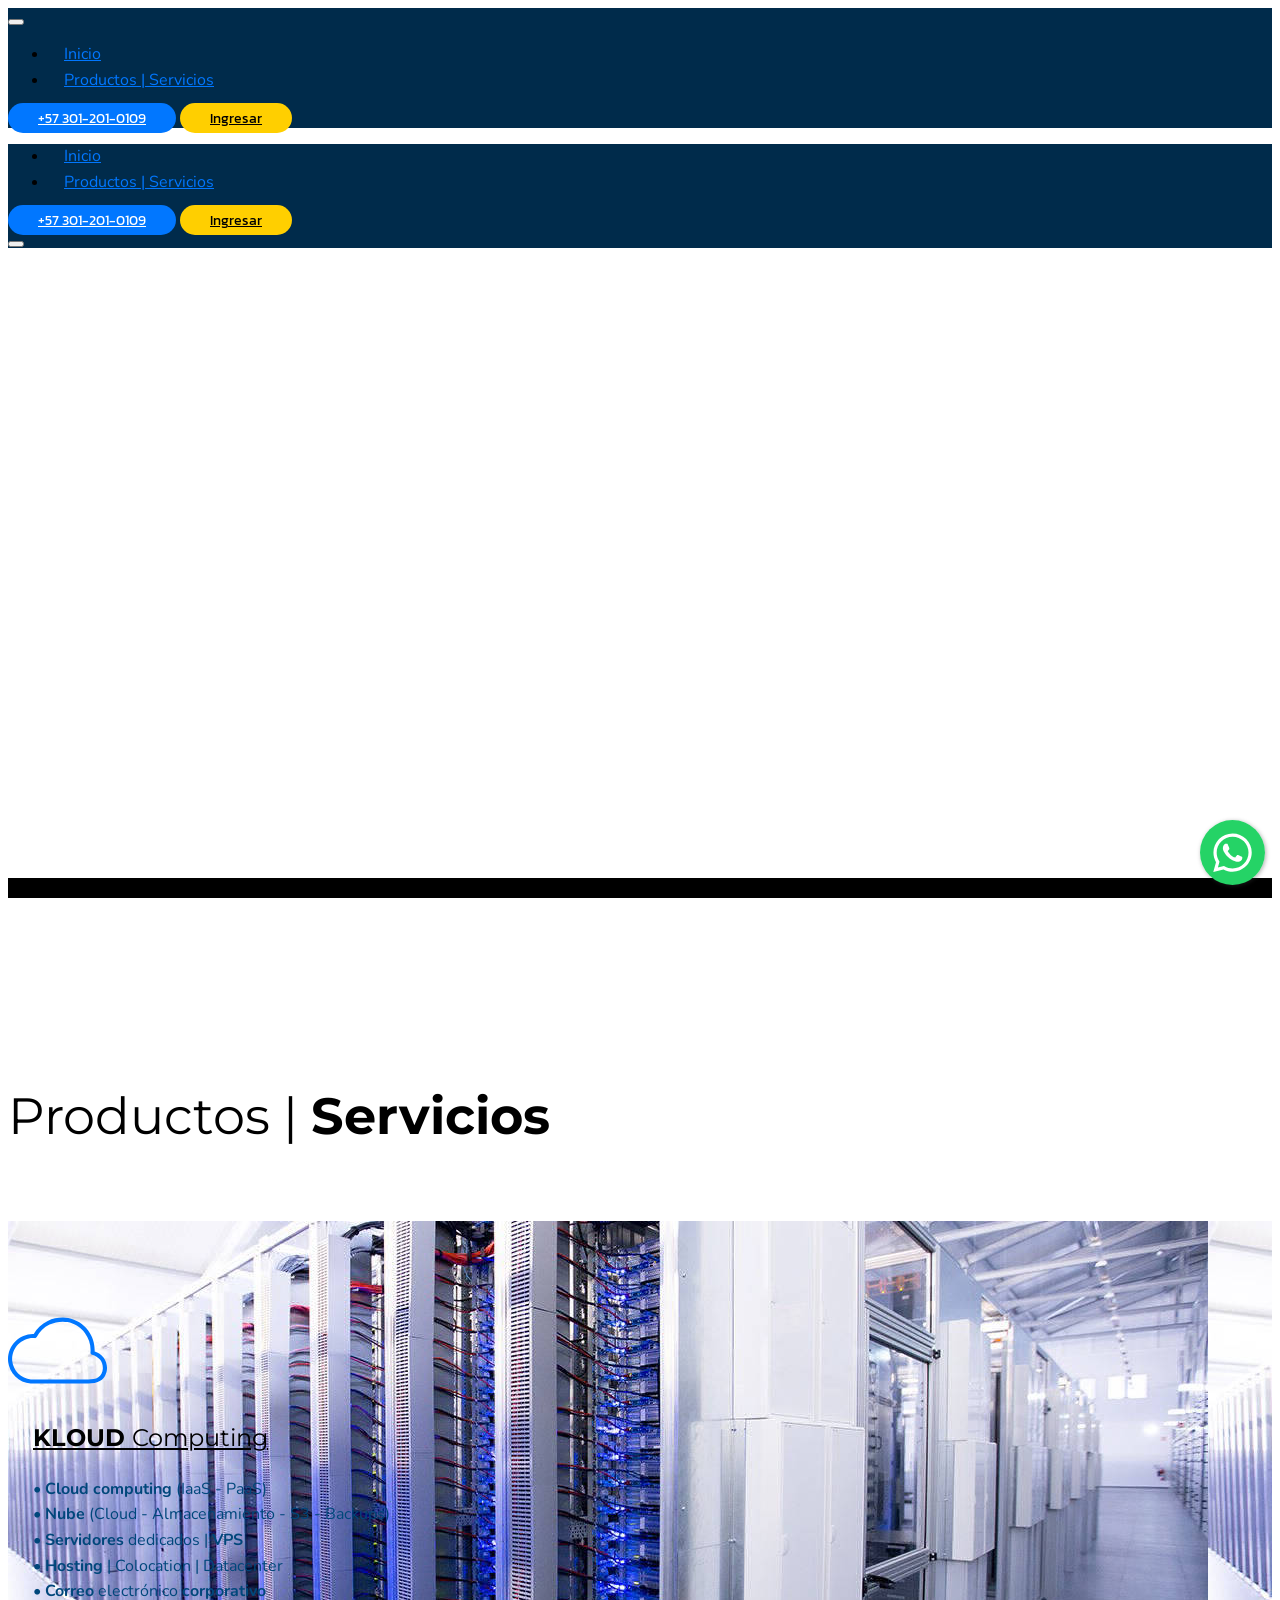
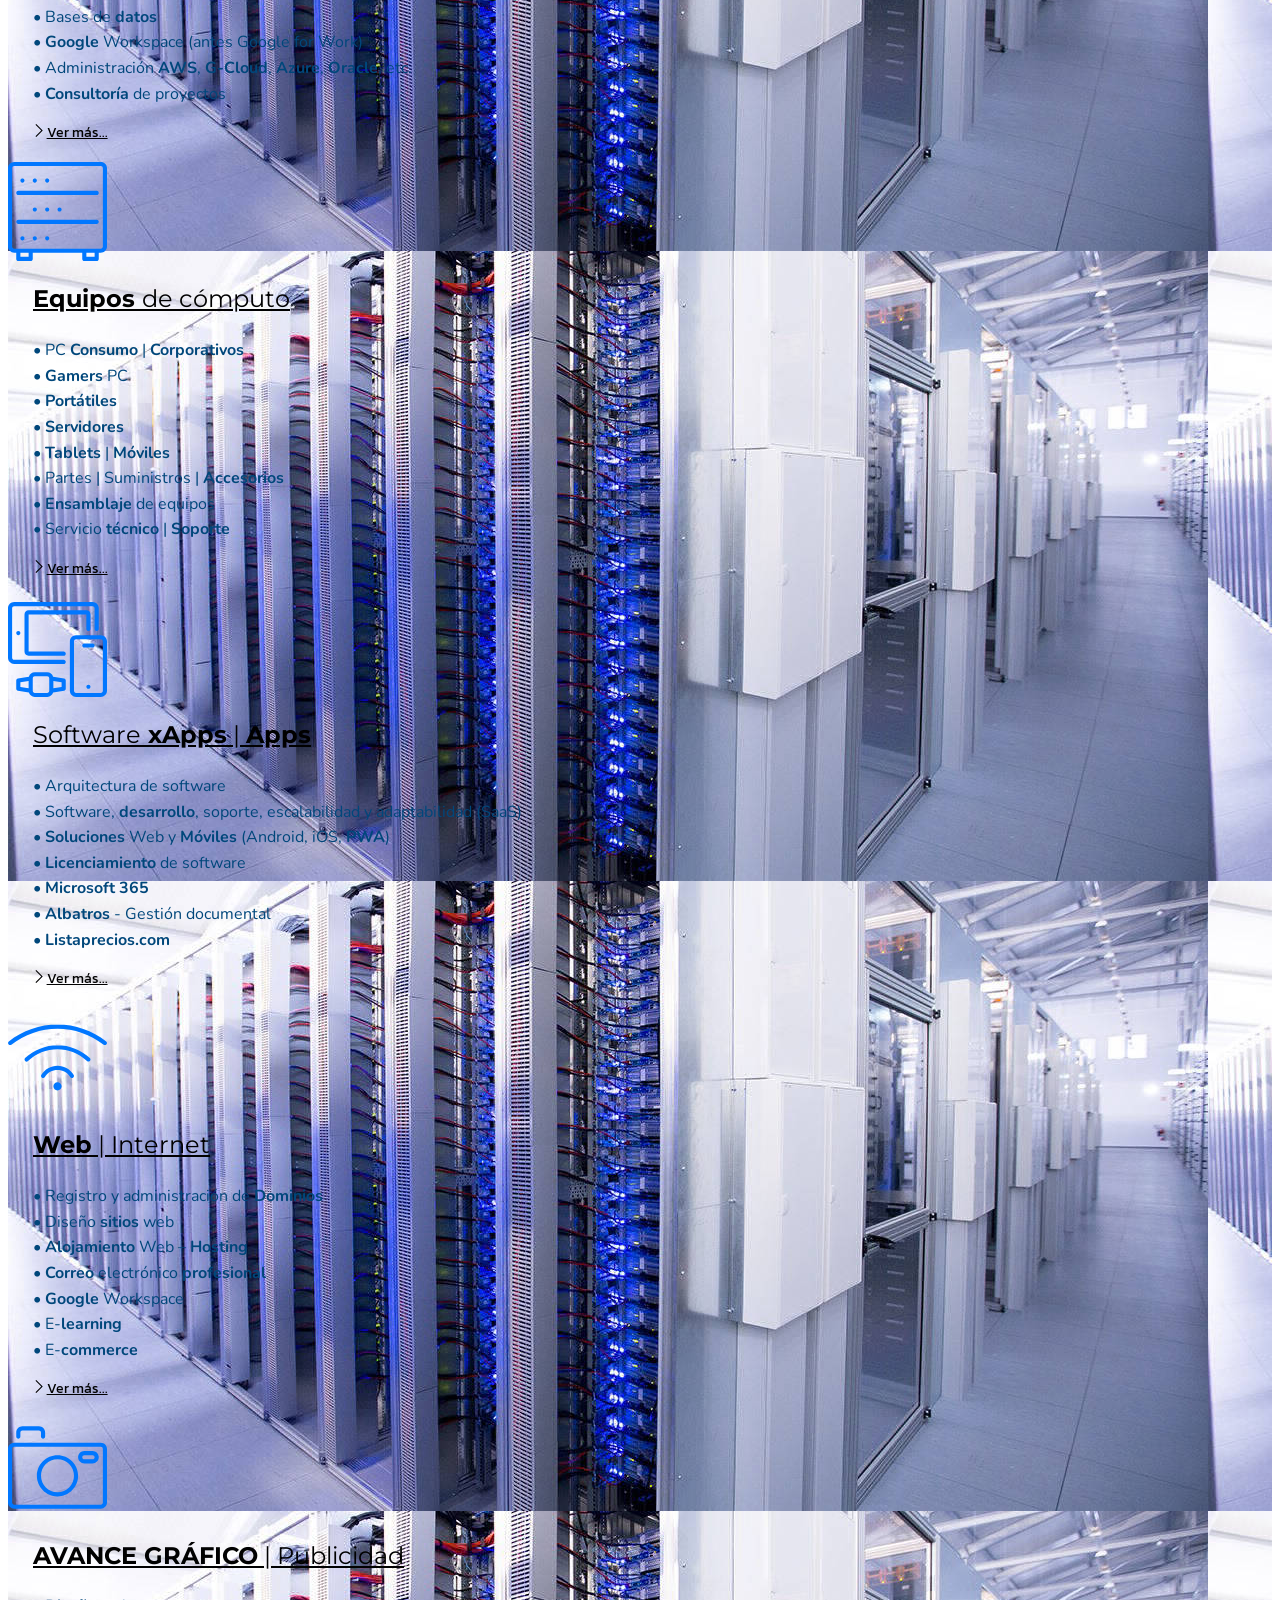
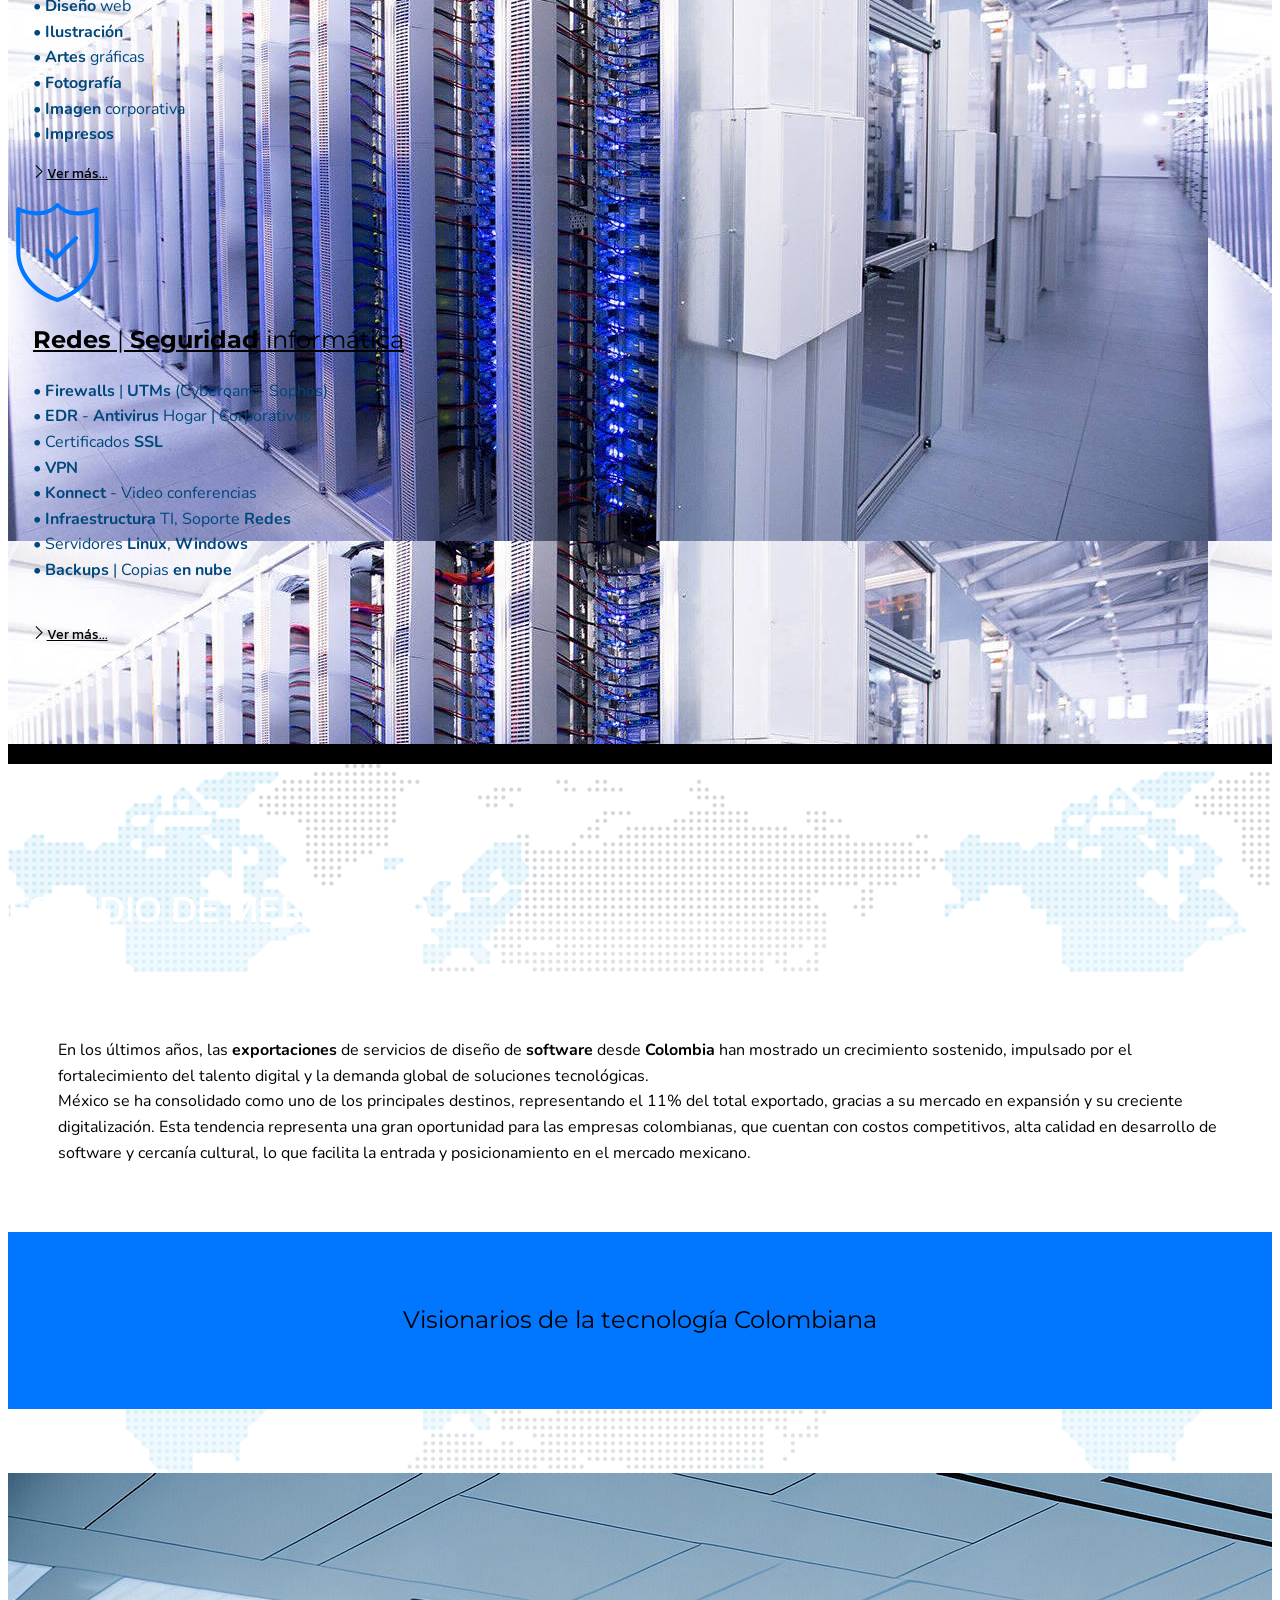
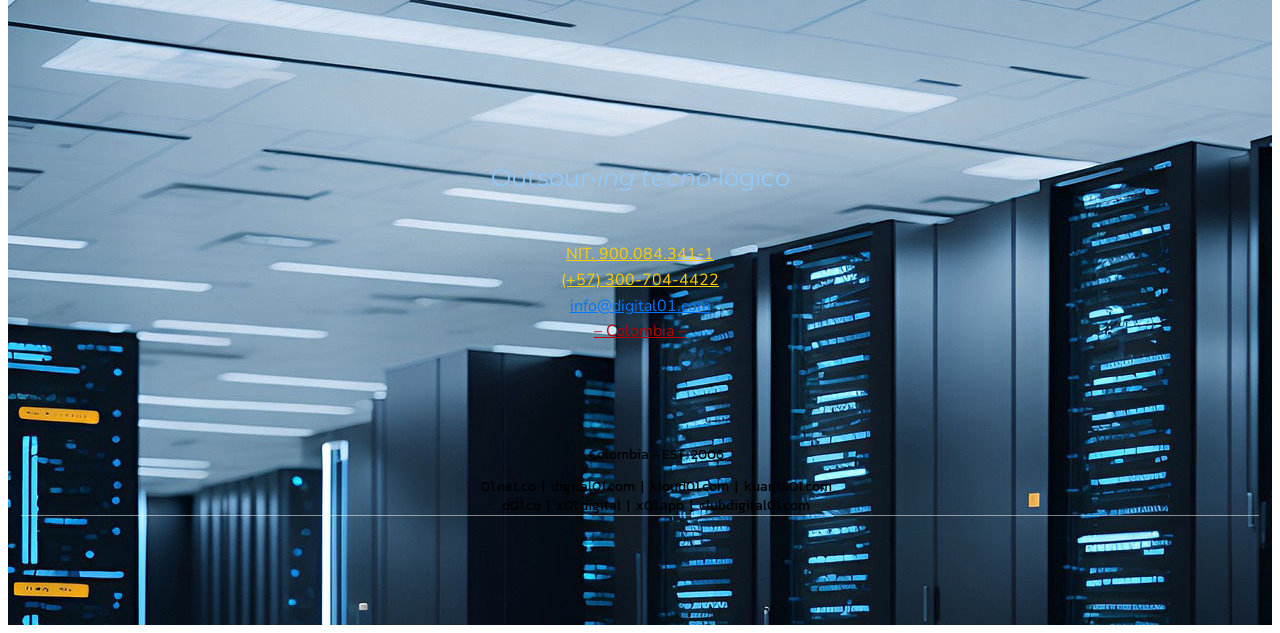
==== commit 6f47a797: "create github pages" ====
--- a/index.html
+++ b/index.html
@@ -1,537 +1,522 @@
 <!DOCTYPE html>
-<html  >
+<html amp >
 <head>
+<script async="" custom-element="amp-install-serviceworker" src="https://cdn.ampproject.org/v0/amp-install-serviceworker-0.1.js"></script>
+<script async="" custom-element="amp-script" src="https://cdn.ampproject.org/v0/amp-script-0.1.js"></script>
   
   <meta charset="UTF-8">
   <meta http-equiv="X-UA-Compatible" content="IE=edge">
   
+  <meta name="twitter:card" content="summary_large_image"/>
+  <meta name="twitter:image:src" content="assets/images/index-meta.jpg">
+  <meta property="og:image" content="assets/images/index-meta.jpg">
+  <meta name="twitter:title" content="01 SAS • 01.net.co • digital01.com">
   <meta name="viewport" content="width=device-width, initial-scale=1, minimum-scale=1">
-  <link rel="shortcut icon" href="assets/images/01-dots-icons-184x184.png" type="image/x-icon">
-  <meta name="description" content="">
-  
-  
-  <title>01</title>
-  <link rel="stylesheet" href="assets/web/assets/mobirise-icons2/mobirise2.css">
-  <link rel="stylesheet" href="assets/Material-Design-Icons/css/material.css">
-  <link rel="stylesheet" href="assets/FontAwesome/css/font-awesome.css">
-  <link rel="stylesheet" href="assets/bootstrap/css/bootstrap.min.css">
-  <link rel="stylesheet" href="assets/bootstrap/css/bootstrap-grid.min.css">
-  <link rel="stylesheet" href="assets/bootstrap/css/bootstrap-reboot.min.css">
-  <link rel="stylesheet" href="assets/smart-cart/minicart-theme.css">
-  <link rel="stylesheet" href="assets/popup-overlay-plugin/style.css">
-  <link rel="stylesheet" href="assets/dropdown/css/style.css">
-  <link rel="stylesheet" href="assets/socicon/css/styles.css">
-  <link rel="stylesheet" href="assets/theme/css/style.css">
-  <link rel="preload" href="https://fonts.googleapis.com/css?family=Montserrat+Alternates:100,100i,200,200i,300,300i,400,400i,500,500i,600,600i,700,700i,800,800i,900,900i&display=swap" as="style" onload="this.onload=null;this.rel='stylesheet'">
-  <noscript><link rel="stylesheet" href="https://fonts.googleapis.com/css?family=Montserrat+Alternates:100,100i,200,200i,300,300i,400,400i,500,500i,600,600i,700,700i,800,800i,900,900i&display=swap"></noscript>
-  <link rel="preload" href="https://fonts.googleapis.com/css?family=Montserrat:100,200,300,400,500,600,700,800,900,100i,200i,300i,400i,500i,600i,700i,800i,900i&display=swap" as="style" onload="this.onload=null;this.rel='stylesheet'">
-  <noscript><link rel="stylesheet" href="https://fonts.googleapis.com/css?family=Montserrat:100,200,300,400,500,600,700,800,900,100i,200i,300i,400i,500i,600i,700i,800i,900i&display=swap"></noscript>
-  <link rel="preload" as="style" href="assets/mobirise/css/mbr-additional.css?v=mVAW5E"><link rel="stylesheet" href="assets/mobirise/css/mbr-additional.css?v=mVAW5E" type="text/css">
-
-  
-  
-  
-
-</head>
-<body>
-  
-  <section data-bs-version="5.1" class="ascentm5 menu menu1 cid-tQomoD7cp1" once="menu" id="menu1-l">
+  <link rel="shortcut icon" href="assets/images/01-app-icons-128x128-1.png" type="image/x-icon">
+  <meta name="description" content="Outsounc-ing tecno-lógico • Somos el Departamento TI de nuestros clientes, así minimizan costos en tecnología y maximizan su tiempo para dedicarse a su negocio principal.">
+  <meta name="amp-script-src" content="sha384-dT70kHVr16urXvhGM9hkt_fCn11iWz7rK8VhaUgoVgnYcGdC85wftckwRBx0Nn5S">
+  
+  <title>01 SAS • 01.net.co • digital01.com</title>
+  
+<link rel="canonical" href="https://xbutil.github.io/01-www-2025-new/">
+ <style amp-boilerplate>body{-webkit-animation:-amp-start 8s steps(1,end) 0s 1 normal both;-moz-animation:-amp-start 8s steps(1,end) 0s 1 normal both;-ms-animation:-amp-start 8s steps(1,end) 0s 1 normal both;animation:-amp-start 8s steps(1,end) 0s 1 normal both}@-webkit-keyframes -amp-start{from{visibility:hidden}to{visibility:visible}}@-moz-keyframes -amp-start{from{visibility:hidden}to{visibility:visible}}@-ms-keyframes -amp-start{from{visibility:hidden}to{visibility:visible}}@-o-keyframes -amp-start{from{visibility:hidden}to{visibility:visible}}@keyframes -amp-start{from{visibility:hidden}to{visibility:visible}}</style>
+<noscript><style amp-boilerplate>body{-webkit-animation:none;-moz-animation:none;-ms-animation:none;animation:none}</style></noscript>
+<link href="https://fonts.googleapis.com/css?family=Montserrat:100,100i,200,200i,300,300i,400,400i,500,500i,600,600i,700,700i,800,800i,900,900i&display=swap" rel="stylesheet">
+ <link href="https://fonts.googleapis.com/css?family=Kanit:100,100i,200,200i,300,300i,400,400i,500,500i,600,600i,700,700i,800,800i,900,900i&display=swap" rel="stylesheet">
+ <link href="https://fonts.googleapis.com/css?family=Nunito:200,200i,300,300i,400,400i,600,600i,700,700i,800,800i,900,900i&display=swap" rel="stylesheet">
+ 
+ <style amp-custom> .floating-wpp-button-image {width: 65px; height: 65px; background-image: url("data:image/svg+xml;charset=UTF-8,%3c?xml version='1.0' encoding='UTF-8' standalone='no'?%3e%3csvg xmlns='http://www.w3.org/2000/svg' xmlns:xlink='http://www.w3.org/1999/xlink' style='isolation:isolate' viewBox='0 0 800 800' width='65px' height='65px'%3e%3cdefs%3e%3cclipPath id='_clipPath_A3g8G5hPEGG2L0B6hFCxamU4cc8rfqzQ'%3e%3crect width='800' height='800'/%3e%3c/clipPath%3e%3c/defs%3e%3cg clip-path='url(%23_clipPath_A3g8G5hPEGG2L0B6hFCxamU4cc8rfqzQ)'%3e%3cg%3e%3cpath d=' M 787.59 800 L 12.41 800 C 5.556 800 0 793.332 0 785.108 L 0 14.892 C 0 6.667 5.556 0 12.41 0 L 787.59 0 C 794.444 0 800 6.667 800 14.892 L 800 785.108 C 800 793.332 794.444 800 787.59 800 Z ' fill='rgb(37,211,102)'/%3e%3c/g%3e%3cg%3e%3cpath d=' M 508.558 450.429 C 502.67 447.483 473.723 433.24 468.325 431.273 C 462.929 429.308 459.003 428.328 455.078 434.22 C 451.153 440.114 439.869 453.377 436.434 457.307 C 433 461.236 429.565 461.729 423.677 458.78 C 417.79 455.834 398.818 449.617 376.328 429.556 C 358.825 413.943 347.008 394.663 343.574 388.768 C 340.139 382.873 343.207 379.687 346.155 376.752 C 348.804 374.113 352.044 369.874 354.987 366.436 C 357.931 362.999 358.912 360.541 360.875 356.614 C 362.837 352.683 361.857 349.246 360.383 346.299 C 358.912 343.352 347.136 314.369 342.231 302.579 C 337.451 291.099 332.597 292.654 328.983 292.472 C 325.552 292.301 321.622 292.265 317.698 292.265 C 313.773 292.265 307.394 293.739 301.996 299.632 C 296.6 305.527 281.389 319.772 281.389 348.752 C 281.389 377.735 302.487 405.731 305.431 409.661 C 308.376 413.592 346.949 473.062 406.015 498.566 C 420.062 504.634 431.03 508.256 439.581 510.969 C 453.685 515.451 466.521 514.818 476.666 513.302 C 487.978 511.613 511.502 499.06 516.409 485.307 C 521.315 471.55 521.315 459.762 519.842 457.307 C 518.371 454.851 514.446 453.377 508.558 450.429 Z M 401.126 597.117 L 401.047 597.117 C 365.902 597.104 331.431 587.661 301.36 569.817 L 294.208 565.572 L 220.08 585.017 L 239.866 512.743 L 235.21 505.332 C 215.604 474.149 205.248 438.108 205.264 401.1 C 205.307 293.113 293.17 205.257 401.204 205.257 C 453.518 205.275 502.693 225.674 539.673 262.696 C 576.651 299.716 597.004 348.925 596.983 401.258 C 596.939 509.254 509.078 597.117 401.126 597.117 Z M 567.816 234.565 C 523.327 190.024 464.161 165.484 401.124 165.458 C 271.24 165.458 165.529 271.161 165.477 401.085 C 165.46 442.617 176.311 483.154 196.932 518.892 L 163.502 641 L 288.421 608.232 C 322.839 627.005 361.591 636.901 401.03 636.913 L 401.126 636.913 L 401.127 636.913 C 530.998 636.913 636.717 531.2 636.77 401.274 C 636.794 338.309 612.306 279.105 567.816 234.565' fill-rule='evenodd' fill='rgb(255,255,255)'/%3e%3c/g%3e%3c/g%3e%3c/svg%3e");} #chatbutton-wa{position:fixed;} .floating-wpp-button-image amp-img, .floating-wpp-button-image amp-img img{position: absolute; width: 100%; height: auto; object-fit: cover; top: 50%; left: 50%; transform: translate3d(-50%, -50%, 0); border-radius: 50%;} 
+amp-script[src*='ios-pwa-amp-script.js'],.sticker{top: 10px;opacity: 0.95;z-index: 1000000;pointer-events: none;}amp-script[src*='ios-pwa-amp-script.js'] .sticker{margin-bottom: 20px;padding: 5px 7px;margin-left: 2%;width: 96%;border-radius: 3px;background-color: #f1f1f1;font-size: 14px;font-family: sans-serif;text-align: center;}@supports not (-webkit-overflow-scrolling: touch){amp-script[src*="ios-pwa-amp-script.js"],.sticker{display: none;}}@media all and (display-mode: standalone) {amp-script[src*="ios-pwa-amp-script.js"],.sticker{display: none;}}
+body{font-family: Didact Gothic;}blockquote{border-color: #ffffff;}div[submit-success]{background: #9e9e9e;color: #ffffff;}div[submit-error]{background: #bb0101;color: #ffffff;}.display-1{font-family: 'Montserrat',sans-serif;font-size: 3.2rem;line-height: 1.2;}.display-2{font-family: 'Kanit',sans-serif;font-size: 2.5rem;line-height: 1.2;}.display-4{font-family: 'Kanit',sans-serif;font-size: 0.85rem;line-height: 1.4;}.display-5{font-family: 'Montserrat',sans-serif;font-size: 1.5rem;line-height: 1.2;}.display-7{font-family: 'Nunito',sans-serif;font-size: 1rem;line-height: 1.6;}.form-block input,.form-block textarea{font-family: 'Nunito',sans-serif;font-size: 1rem;line-height: 1.6;}@media (max-width: 768px){.display-1{font-size: 2.56rem;font-size: calc( 1.77rem + (3.2 - 1.77) * ((100vw - 20rem) / (48 - 20)));line-height: calc( 1.4 * (1.77rem + (3.2 - 1.77) * ((100vw - 20rem) / (48 - 20))));}.display-2{font-size: 2rem;font-size: calc( 1.525rem + (2.5 - 1.525) * ((100vw - 20rem) / (48 - 20)));line-height: calc( 1.4 * (1.525rem + (2.5 - 1.525) * ((100vw - 20rem) / (48 - 20))));}.display-4{font-size: 0.68rem;font-size: calc( 0.9475rem + (0.85 - 0.9475) * ((100vw - 20rem) / (48 - 20)));line-height: calc( 1.4 * (0.9475rem + (0.85 - 0.9475) * ((100vw - 20rem) / (48 - 20))));}.display-5{font-size: 1.2rem;font-size: calc( 1.175rem + (1.5 - 1.175) * ((100vw - 20rem) / (48 - 20)));line-height: calc( 1.4 * (1.175rem + (1.5 - 1.175) * ((100vw - 20rem) / (48 - 20))));}.display-7{font-size: 0.8rem;font-size: calc( 1rem + (1 - 1) * ((100vw - 20rem) / (48 - 20)));line-height: calc( 1.4 * (1rem + (1 - 1) * ((100vw - 20rem) / (48 - 20))));}}.display-1 .mbr-iconfont-btn{font-size: 3.2rem;width: 3.2rem;}.display-2 .mbr-iconfont-btn{font-size: 2.5rem;width: 2.5rem;}.display-4 .mbr-iconfont-btn{font-size: 0.85rem;width: 0.85rem;}.display-5 .mbr-iconfont-btn{font-size: 1.5rem;width: 1.5rem;}.display-7 .mbr-iconfont-btn{font-size: 1rem;width: 1rem;}.bg-primary{background-color: #ffffff;}.bg-success{background-color: #9e9e9e;}.bg-info{background-color: #1565c0;}.bg-warning{background-color: #ffcf00;}.bg-danger{background-color: #bb0101;}.btn-secondary,.btn-secondary:active,.btn-secondary.active{background-color: #0177ff;border-color: #0177ff;color: #ffffff;}.btn-secondary:hover,.btn-secondary:focus,.btn-secondary.focus{background-color: #00489a;border-color: #00489a;color: #ffffff;}.btn-secondary.disabled,.btn-secondary:disabled{color: #ffffff;background-color: #00489a;border-color: #00489a;}.btn-info,.btn-info:active,.btn-info.active{background-color: #1565c0;border-color: #1565c0;color: #ffffff;}.btn-info:hover,.btn-info:focus,.btn-info.focus{background-color: #0b3564;border-color: #0b3564;color: #ffffff;}.btn-info.disabled,.btn-info:disabled{color: #ffffff;background-color: #0b3564;border-color: #0b3564;}.btn-success,.btn-success:active,.btn-success.active{background-color: #9e9e9e;border-color: #9e9e9e;color: #ffffff;}.btn-success:hover,.btn-success:focus,.btn-success.focus{background-color: #6b6b6b;border-color: #6b6b6b;color: #ffffff;}.btn-success.disabled,.btn-success:disabled{color: #ffffff;background-color: #6b6b6b;border-color: #6b6b6b;}.btn-warning,.btn-warning:active,.btn-warning.active{background-color: #ffcf00;border-color: #ffcf00;color: #000000;}.btn-warning:hover,.btn-warning:focus,.btn-warning.focus{background-color: #997c00;border-color: #997c00;color: #000000;}.btn-warning.disabled,.btn-warning:disabled{color: #000000;background-color: #997c00;border-color: #997c00;}.btn-danger,.btn-danger:active,.btn-danger.active{background-color: #bb0101;border-color: #bb0101;color: #ffffff;}.btn-danger:hover,.btn-danger:focus,.btn-danger.focus{background-color: #560000;border-color: #560000;color: #ffffff;}.btn-danger.disabled,.btn-danger:disabled{color: #ffffff;background-color: #560000;border-color: #560000;}.btn-primary,.btn-primary:active,.btn-primary.active{background-color: #ffffff;border-color: #ffffff;color: #808080;}.btn-primary:hover,.btn-primary:focus,.btn-primary.focus{background-color: #cccccc;border-color: #cccccc;color: #808080;}.btn-primary.disabled,.btn-primary:disabled{color: #808080;background-color: #cccccc;border-color: #cccccc;}.btn-black,.btn-black:active,.btn-black.active{background-color: #010101;border-color: #010101;color: #ffffff;}.btn-black:hover,.btn-black:focus,.btn-black.focus{background-color: #000000;border-color: #000000;color: #ffffff;}.btn-black.disabled,.btn-black:disabled{color: #ffffff;background-color: #000000;border-color: #000000;}.btn-white,.btn-white:active,.btn-white.active{background-color: #fcfcfc;border-color: #fcfcfc;color: #7d7d7d;}.btn-white:hover,.btn-white:focus,.btn-white.focus{background-color: #c9c9c9;border-color: #c9c9c9;color: #7d7d7d;}.btn-white.disabled,.btn-white:disabled{color: #7d7d7d;background-color: #c9c9c9;border-color: #c9c9c9;}.btn-primary-outline,.btn-primary-outline:active,.btn-primary-outline.active{background: none;border-color: #ffffff;color: #ffffff;}.btn-primary-outline:hover,.btn-primary-outline:focus,.btn-primary-outline.focus{color: #808080;background-color: #ffffff;border-color: #ffffff;}.btn-primary-outline.disabled,.btn-primary-outline:disabled{color: #808080;background-color: #ffffff;border-color: #ffffff;}.btn-secondary-outline,.btn-secondary-outline:active,.btn-secondary-outline.active{background: none;border-color: #0177ff;color: #0177ff;}.btn-secondary-outline:hover,.btn-secondary-outline:focus,.btn-secondary-outline.focus{color: #ffffff;background-color: #0177ff;border-color: #0177ff;}.btn-secondary-outline.disabled,.btn-secondary-outline:disabled{color: #ffffff;background-color: #0177ff;border-color: #0177ff;}.btn-info-outline,.btn-info-outline:active,.btn-info-outline.active{background: none;border-color: #1565c0;color: #1565c0;}.btn-info-outline:hover,.btn-info-outline:focus,.btn-info-outline.focus{color: #ffffff;background-color: #1565c0;border-color: #1565c0;}.btn-info-outline.disabled,.btn-info-outline:disabled{color: #ffffff;background-color: #1565c0;border-color: #1565c0;}.btn-success-outline,.btn-success-outline:active,.btn-success-outline.active{background: none;border-color: #9e9e9e;color: #9e9e9e;}.btn-success-outline:hover,.btn-success-outline:focus,.btn-success-outline.focus{color: #ffffff;background-color: #9e9e9e;border-color: #9e9e9e;}.btn-success-outline.disabled,.btn-success-outline:disabled{color: #ffffff;background-color: #9e9e9e;border-color: #9e9e9e;}.btn-warning-outline,.btn-warning-outline:active,.btn-warning-outline.active{background: none;border-color: #ffcf00;color: #ffcf00;}.btn-warning-outline:hover,.btn-warning-outline:focus,.btn-warning-outline.focus{color: #000000;background-color: #ffcf00;border-color: #ffcf00;}.btn-warning-outline.disabled,.btn-warning-outline:disabled{color: #000000;background-color: #ffcf00;border-color: #ffcf00;}.btn-danger-outline,.btn-danger-outline:active,.btn-danger-outline.active{background: none;border-color: #bb0101;color: #bb0101;}.btn-danger-outline:hover,.btn-danger-outline:focus,.btn-danger-outline.focus{color: #ffffff;background-color: #bb0101;border-color: #bb0101;}.btn-danger-outline.disabled,.btn-danger-outline:disabled{color: #ffffff;background-color: #bb0101;border-color: #bb0101;}.btn-black-outline,.btn-black-outline:active,.btn-black-outline.active{background: none;border-color: #010101;color: #010101;}.btn-black-outline:hover,.btn-black-outline:focus,.btn-black-outline.focus{color: #ffffff;background-color: #010101;border-color: #010101;}.btn-black-outline.disabled,.btn-black-outline:disabled{color: #ffffff;background-color: #010101;border-color: #010101;}.btn-white-outline,.btn-white-outline:active,.btn-white-outline.active{background: none;border-color: #fcfcfc;color: #fcfcfc;}.btn-white-outline:hover,.btn-white-outline:focus,.btn-white-outline.focus{color: #7d7d7d;background-color: #fcfcfc;border-color: #fcfcfc;}.btn-white-outline.disabled,.btn-white-outline:disabled{color: #7d7d7d;background-color: #fcfcfc;border-color: #fcfcfc;}.text-primary{color: #ffffff;}.text-secondary{color: #0177ff;}.text-success{color: #9e9e9e;}.text-info{color: #1565c0;}.text-warning{color: #ffcf00;}.text-danger{color: #bb0101;}.text-white{color: #fcfcfc;}.text-black{color: #010101;}a[class*="text-"],.amp-iconfont,.mbr-iconfont{transition: 0.2s ease-in-out;}.amp-iconfont{color: #ffffff;}a.text-primary:hover,a.text-primary:focus{color: #b3b3b3;}a.text-secondary:hover,a.text-secondary:focus{color: #003067;}a.text-success:hover,a.text-success:focus{color: #525252;}a.text-info:hover,a.text-info:focus{color: #061c36;}a.text-warning:hover,a.text-warning:focus{color: #665300;}a.text-danger:hover,a.text-danger:focus{color: #230000;}a.text-white:hover,a.text-white:focus{color: #e6e6e6;}a.text-black:hover,a.text-black:focus{color: #cccccc;}.alert-success{background-color: #9e9e9e;}.alert-info{background-color: #1565c0;}.alert-warning{background-color: #ffcf00;}.alert-danger{background-color: #bb0101;}.mbr-plan-header.bg-primary .mbr-plan-subtitle,.mbr-plan-header.bg-primary .mbr-plan-price-desc{color: #ffffff;}.mbr-plan-header.bg-success .mbr-plan-subtitle,.mbr-plan-header.bg-success .mbr-plan-price-desc{color: #dedede;}.mbr-plan-header.bg-info .mbr-plan-subtitle,.mbr-plan-header.bg-info .mbr-plan-price-desc{color: #66a6ee;}.mbr-plan-header.bg-warning .mbr-plan-subtitle,.mbr-plan-header.bg-warning .mbr-plan-price-desc{color: #fff5cc;}.mbr-plan-header.bg-danger .mbr-plan-subtitle,.mbr-plan-header.bg-danger .mbr-plan-price-desc{color: #fe3e3e;}amp-carousel{overflow: hidden;}.mobirise-spinner em:nth-child(1){background: #ffffff;}.mobirise-spinner em:nth-child(2){background: #0177ff;}.mobirise-spinner em:nth-child(3){background: #9e9e9e;}#scrollToTopMarker{display: none;}#scrollToTopButton{background-color: #9e9e9e;border-radius: 50%;}#scrollToTopButton a:before{background: #ffffff;}#scrollToTopButton a:after{border-top-color: #ffffff;border-right-color: #ffffff;}.btn{border-radius: 40px;}.nav-tabs .nav-link{border-radius: 40px;}.cid-s42qgmZI0v{background-color: #002b4b;overflow: visible;}.cid-s42qgmZI0v .navbar{background: #002b4b;}.cid-s42qgmZI0v section{padding: 0;}.cid-s42qgmZI0v section.menu,.cid-s42qgmZI0v .menu-container{min-height: 50px;}.cid-s42qgmZI0v .navbar-brand .navbar-logo amp-img,.cid-s42qgmZI0v .navbar-brand .navbar-logo img{width: 200px;height: 69px;object-fit: contain;}@media (max-width: 991px){.cid-s42qgmZI0v .navbar .navbar-collapse{background: #002b4b;}}.cid-s42qgmZI0v .nav-link{height: 70px;margin: .667em 1em;padding: 0;transition: 0.3s;}.cid-s42qgmZI0v .nav-link:hover{color: #0177ff;}.cid-s42qgmZI0v .dropdown-item.active,.cid-s42qgmZI0v .dropdown-item:active{background-color: transparent;}.cid-s42qgmZI0v .dropdown-menu{margin-top: 0;background: #002b4b;border-top: 2px solid #0177ff;box-shadow: 0 6px 12px rgba(0,0,0,0.175);transition: all 0.3s;}.cid-s42qgmZI0v .dropdown-menu .dropdown-item{justify-content: flex-start;}.cid-s42qgmZI0v .dropdown-menu .dropdown-item:hover{padding-left: 40px;}.cid-s42qgmZI0v .dropdown-menu a:hover{color: #0177ff;}.cid-s42qgmZI0v .hamburger span{background-color: #ffffff;}.cid-s42qgmZI0v .builder-sidebar{background-color: #002b4b;}.cid-s42qgmZI0v .close-sidebar:focus{outline: 2px auto #ffffff;}.cid-s42qgmZI0v .close-sidebar span{background-color: #ffffff;}.cid-s42qgmZI0v .amp-iconfont{font-size: 1.3rem;width: 1.3rem;color: #f6f9f8;}.cid-s42qgmZI0v .btn{padding: 5px 30px;}.cid-s53bKxz77k{padding-top: 0;padding-bottom: 0;}.cid-s53bKxz77k .mbr-overlay{background-color: #000000;opacity: 0.4;z-index: 1;pointer-events: none;}.cid-s53bKxz77k .carousel{position: relative;}.cid-s53bKxz77k .carousel .container{position: absolute;top: 50%;transform: translateY(-50%);left: 0;right: 0;z-index: 1;}.cid-s53bKxz77k .carousel,.cid-s53bKxz77k .image,.cid-s53bKxz77k img,.cid-s53bKxz77k amp-img{width: 100%;height: 650px;object-fit: cover;}@media (max-width: 768px){.cid-s53bKxz77k .carousel,.cid-s53bKxz77k .image,.cid-s53bKxz77k img,.cid-s53bKxz77k amp-img{height: 100%;}}.cid-s53bKxz77k .slider-box{position: relative;width: 100%;overflow: hidden;height: 630px;}.cid-s53bKxz77k .amp-carousel-button{opacity: 0.4;background-color: #ffffff;}.cid-s53bKxz77k .amp-carousel-button:hover{opacity: 0.1;}.cid-s53bKxz77k .dots-wrapper{position: absolute;bottom: 5%;width: 100%;z-index: 11;}.cid-s53bKxz77k .dots-wrapper .dots span{opacity: 0.4;border-color: #f6f9f8;background: #f6f9f8;}.cid-s53bKxz77k .dots-wrapper span.current,.cid-s53bKxz77k .dots-wrapper span:hover{opacity: 0.1;}.cid-s53bKxz77k .btn{border-radius: 50px;padding: 8px 50px;}.cid-s53bKxz77k .amp-carousel-button-next{background-image: url("data:image/svg+xml;charset=utf-8,%3Csvg xmlns='http://www.w3.org/2000/svg' width='24' height='24' fill='%23000000' viewBox='0 0 24 24'%3E%3Cpath d='M4.6 22.6L15.2 12 4.6 1.4 6 0l12 12L6 24z'/%3E%3C/svg%3E");right: 2rem;top: 80%;}.cid-s53bKxz77k .amp-carousel-button-prev{background-image: url("data:image/svg+xml;charset=utf-8,%3Csvg xmlns='http://www.w3.org/2000/svg' width='24' height='24' fill='%23000000' viewBox='0 0 24 24'%3E%3Cpath d='M19.4 1.4L8.8 12l10.6 10.6L18 24 6 12 18 0z'/%3E%3C/svg%3E");left: 2rem;top: 80%;}.cid-s53bKxz77k .custom-title-box{padding-left: 50px;border-left: 2px solid #b50613;padding-left: 0;padding-right: 50px;border-left: none;border-right: 2px solid #b50613;}.cid-s53bKxz77k H3{color: #ffffff;text-align: right;}.cid-s53bKxz77k .mbr-section-subtitle{color: #ffffff;text-align: right;}.cid-s53bKxz77k .amp-mode-mouse .amp-carousel-button,.cid-s53bKxz77k amp-carousel.i-amphtml-carousel-has-controls .amp-carousel-button{opacity: 0.1;}.cid-s54FZCLzuW{padding-top: 10px;padding-bottom: 10px;background-color: #000000;}.cid-s52VuO7UEo{padding-top: 9rem;padding-bottom: 2rem;background-color: #ffffff;align-items: center;display: flex;}.cid-s52VuO7UEo .btn{padding: 5px 50px;}.cid-s52VuO7UEo .mbr-section-btn,.cid-s52VuO7UEo .mbr-text{color: #000000;}.cid-s54GS6Liru{padding-top: 5rem;padding-bottom: 5rem;background-image: url("assets/images/104122861-3092387554141418-6915429224179314511-o-1200x630.jpg");}.cid-s54GS6Liru .mbr-overlay{background-color: #ffffff;opacity: 0.9;}.cid-s54GS6Liru .iconfont-wrapper{width: 6.2rem;height: 6.2rem;display: inline-flex;}.cid-s54GS6Liru .amp-iconfont{font-size: 6.2rem;width: 6.2rem;vertical-align: middle;color: #0177ff;}.cid-s54GS6Liru .card-box{align-items: center;padding-bottom: 20px;}.cid-s54GS6Liru .text-box{padding-left: 25px;}.cid-s54GS6Liru H3{color: #000000;}.cid-s54GS6Liru P{color: #00477b;}@media (max-width: 767px){.cid-s54GS6Liru svg{width: 80px;height: 80px;}}.cid-s6tcVPRqZS{padding-top: 10px;padding-bottom: 10px;background-color: #000000;}.cid-ujBImikVvq{padding-top: 5rem;padding-bottom: 4rem;background-image: url("assets/images/map-1-936x466.png");}.cid-ujBImikVvq .mbr-overlay{background-color: #3b5999;opacity: 0.3;}.cid-ujBImikVvq .card-box-wrapper{height: 100%;}.cid-ujBImikVvq .card-box1{padding: 50px;background-color: #ffffff;}@media (max-width: 767px){.cid-ujBImikVvq .card-box1{padding: 20px;}}@media (max-width: 991px){.cid-ujBImikVvq .card-box1{margin-bottom: 2rem;}}.cid-ujBImikVvq .card-box2{align-items: center;height: 100%;padding: 50px;background-color: #0177ff;}@media (max-width: 767px){.cid-ujBImikVvq .card-box2{padding: 30px;}}.cid-ujBImikVvq .custom-card-text{text-align: center;}.cid-ujBImikVvq .custom-section-title{color: #f6f9f8;}.cid-ujBImikVvq .custom-text{color: #000000;}.cid-ujBImikVvq .custom-section-subtitle{color: #ffffff;}.cid-uxncGLA8Dl{padding-top: 7rem;padding-bottom: 6rem;background-image: url("assets/images/mbr-1920x1438.jpg");}.cid-uxncGLA8Dl .mbr-overlay{background-color: #002b4b;opacity: 0.8;}.cid-uxncGLA8Dl .copy-box{width: 100%;padding: 0 16px 0 16px;margin-top: 100px;justify-content: space-between;}.cid-uxncGLA8Dl .links-text{margin-left: 20px;transition: 0.3s;}.cid-uxncGLA8Dl .links-list{display: flex;flex-wrap: wrap;}.cid-uxncGLA8Dl .links-list > a{display: inline-block;}.cid-uxncGLA8Dl .links-list > a:hover{color: #ffffff;text-decoration: underline;}.cid-uxncGLA8Dl .text-box,.cid-uxncGLA8Dl .social-box{text-align: right;}.cid-uxncGLA8Dl .iconfont-wrapper{display: inline-flex;justify-content: center;align-items: center;padding: 0.2rem;margin-right: 0.8rem;}.cid-uxncGLA8Dl .amp-iconfont{font-size: 1.5rem;width: 1.5rem;color: #ffffff;}.cid-uxncGLA8Dl .custom-box{position: relative;}.cid-uxncGLA8Dl .copy-box:before{content: "";position: absolute;top: 70px;left: 1%;display: block;width: 98%;height: 1px;background-color: #ffffff;opacity: 0.5;}.cid-uxncGLA8Dl .image-wrapper{height: 155px;width: 327px;margin-bottom: 20px;}.cid-uxncGLA8Dl .footer-text{text-align: center;color: #90caf9;}.cid-uxncGLA8Dl .copy-text{text-align: center;}
+[class*="-iconfont"]{display: inline-flex;}</style>
+ 
+  <script async  src="https://cdn.ampproject.org/v0.js"></script>
+  <script async custom-element="amp-analytics" src="https://cdn.ampproject.org/v0/amp-analytics-0.1.js"></script>
+  <script async custom-element="amp-lightbox" src="https://cdn.ampproject.org/v0/amp-lightbox-0.1.js"></script>
+  <script async custom-element="amp-sidebar" src="https://cdn.ampproject.org/v0/amp-sidebar-0.1.js"></script>
+  <script async custom-element="amp-carousel" src="https://cdn.ampproject.org/v0/amp-carousel-0.1.js"></script>
+  <script async custom-element="amp-bind" src="https://cdn.ampproject.org/v0/amp-bind-0.1.js"></script>
+  
+  
+  
+
+  <script async custom-element="amp-user-notification" src="https://cdn.ampproject.org/v0/amp-user-notification-0.1.js"></script>
+    <script async custom-element="amp-social-share" src="https://cdn.ampproject.org/v0/amp-social-share-0.1.js"></script>
+  <meta name="theme-color" content="#002b4b">
+<link rel="manifest" href="manifest.json">
+<meta name="apple-mobile-web-app-capable" content="yes">
+<link rel="apple-touch-startup-image" media="(device-width: 320px) and (device-height: 568px) and (-webkit-device-pixel-ratio: 2) and (orientation: portrait)" href="assets/images/apple-launch-640x1136.png">
+<link rel="apple-touch-startup-image" media="(device-width: 375px) and (device-height: 667px) and (-webkit-device-pixel-ratio: 2) and (orientation: portrait)" href="assets/images/apple-launch-750x1334.png">
+<link rel="apple-touch-startup-image" media="(device-width: 414px) and (device-height: 736px) and (-webkit-device-pixel-ratio: 3) and (orientation: portrait)" href="assets/images/apple-launch-1242x2208.png">
+<link rel="apple-touch-startup-image" media="(device-width: 375px) and (device-height: 812px) and (-webkit-device-pixel-ratio: 3) and (orientation: portrait)" href="assets/images/apple-launch-1125x2436.png">
+<link rel="apple-touch-startup-image" media="(device-width: 768px) and (device-height: 1024px) and (-webkit-device-pixel-ratio: 2) and (orientation: portrait)" href="assets/images/apple-launch-1536x2048.png">
+<link rel="apple-touch-startup-image" media="(device-width: 834px) and (device-height: 1112px) and (-webkit-device-pixel-ratio: 2) and (orientation: portrait)" href="assets/images/apple-launch-1668x2224.png">
+<link rel="apple-touch-startup-image" media="(device-width: 1024px) and (device-height: 1366px) and (-webkit-device-pixel-ratio: 2) and (orientation: portrait)" href="assets/images/apple-launch-2048x2732.png">
+<meta name="apple-mobile-web-app-status-bar-style" content="default">
+<meta name="apple-mobile-web-app-title" content="- 01 -">
+<link rel="apple-touch-icon" href="apple-touch-icon.png"></head>
+<body><amp-sidebar id="sidebar" class="cid-s42qgmZI0v" layout="nodisplay" side="right">
+		<div class="builder-sidebar" id="builder-sidebar">
+			<button on="tap:sidebar.close" class="close-sidebar">
+			<span></span>
+			<span></span>
+			</button>
+		
+				
+				<!-- NAVBAR ITEMS -->
+				<ul class="navbar-nav nav-dropdown" data-app-modern-menu="true"><li class="nav-item">
+						<a class="nav-link link mbr-bold text-secondary text-primary display-7" href="index.html" aria-expanded="false"><span style="font-weight: normal;">Inicio</span></a>
+						
+					</li>
+					
+					<li class="nav-item"><a class="nav-link mbr-bold link text-secondary text-primary display-7" href="index.html#productos-servicios" aria-expanded="false"><span style="font-weight: normal;">Productos | Servicios</span></a></li></ul>
+				<!-- NAVBAR ITEMS END -->
+				<!-- SOCIAL ICON -->
+				
+				<!-- SOCIAL ICON END -->
+				<!-- SHOW BUTTON -->
+				<div class="navbar-buttons mbr-section-btn"><a class="btn btn-md mbr-bold btn-secondary display-4" href="tel:+573007044455"><span style="font-weight: normal;">+57 301-201-0109</span></a> <a class="btn btn-md mbr-bold btn-warning display-4" href="pagos.html"><span style="font-weight: normal;">Ingresar</span></a></div>
+				<!-- SHOW BUTTON END -->
+			</div>
+	</amp-sidebar><amp-install-serviceworker src="sw.js" layout="nodisplay"></amp-install-serviceworker>
+<div class="pwa-mobile-notification">
+<amp-script src="assets/ios-pwa-amp-script.js" layout="fill">
+<div class="sticker">
+<span>Install this webapp on your device: tap <span><svg xmlns="http://www.w3.org/2000/svg" xmlns:xlink="http://www.w3.org/1999/xlink" enable-background="new 0 0 50 50" height="15px" id="Layer_1" version="1.1" viewBox="0 0 50 50" width="15px" xml:space="preserve"><polyline fill="none" points="17,10 25,2 33,10   " stroke="#000000" stroke-linecap="round" stroke-miterlimit="10" stroke-width="2"></polyline><line fill="none" stroke="#000000" stroke-linecap="round" stroke-miterlimit="10" stroke-width="2" x1="25" x2="25" y1="32" y2="2.333"></line><rect fill="none" height="50" width="50"></rect><path d="M17,17H8v32h34V17h-9" fill="none" stroke="#000000" stroke-linecap="round" stroke-miterlimit="10" stroke-width="2"></path></svg></span>and then Add to homescreen.</span>
+</div>
+</amp-script></div>
+
+  
+  <section class="menu1 menu horizontal-menu ax-inicio cid-s42qgmZI0v" id="menu1-1n">
 	
-
-	<nav class="navbar navbar-dropdown navbar-fixed-top navbar-expand-lg">
-		<div class="container">
+	<!-- <div class="menu-wrapper"> -->
+	<nav class="navbar navbar-dropdown navbar-expand-lg navbar-short navbar-fixed-top">
+		<div class="menu-container container-fluid">
+			<!-- SHOW LOGO -->
 			<div class="navbar-brand">
-				<span class="navbar-logo">
-					<a href="index.html">
-						<img src="assets/images/01-dots-icons-184x184.png" alt="01" style="height: 3.6rem;">
-					</a>
-				</span>
-				<span class="navbar-caption-wrap"><a class="navbar-caption text-black display-4" href="#">01 SAS</a></span>
+				<div class="navbar-logo">
+					<amp-img src="assets/images/01-sas-dots-blue-184x87.png" layout="responsive" height="69" width="145.93103448275863" alt="01 SAS" class="mobirise-loader" title="Digital01.com">
+						<div placeholder="" class="placeholder">
+                                <div class="mobirise-spinner">
+                                    <em></em>
+                                    <em></em>
+                                    <em></em>
+                                </div></div>
+						<a href="https://digital01.com"></a>
+					</amp-img>
+				</div>
+				
 			</div>
-			<button class="navbar-toggler" type="button" data-toggle="collapse" data-bs-toggle="collapse" data-target="#navbarSupportedContent" data-bs-target="#navbarSupportedContent" aria-controls="navbarNavAltMarkup" aria-expanded="false" aria-label="Toggle navigation">
-				<div class="hamburger">
-					<span></span>
-					<span></span>
-					<span></span>
-					<span></span>
-				</div>
+			<!-- SHOW LOGO END -->
+			<!-- COLLAPSED MENU -->
+			<div class="collapse navbar-collapse" id="navbarSupportedContent">
+				
+				<!-- NAVBAR ITEMS -->
+				<ul class="navbar-nav nav-dropdown" data-app-modern-menu="true"><li class="nav-item">
+						<a class="nav-link link mbr-bold text-secondary text-primary display-7" href="index.html" aria-expanded="false"><span style="font-weight: normal;">Inicio</span></a>
+						
+					</li>
+					
+					<li class="nav-item"><a class="nav-link mbr-bold link text-secondary text-primary display-7" href="index.html#productos-servicios" aria-expanded="false"><span style="font-weight: normal;">Productos | Servicios</span></a></li></ul>
+				<!-- NAVBAR ITEMS END -->
+				<!-- SOCIAL ICON -->
+				
+				<!-- SOCIAL ICON END -->
+				<!-- SHOW BUTTON -->
+				<div class="navbar-buttons mbr-section-btn"><a class="btn btn-md mbr-bold btn-secondary display-4" href="tel:+573007044455"><span style="font-weight: normal;">+57 301-201-0109</span></a> <a class="btn btn-md mbr-bold btn-warning display-4" href="pagos.html"><span style="font-weight: normal;">Ingresar</span></a></div>
+				<!-- SHOW BUTTON END -->
+			</div>
+			<!-- COLLAPSED MENU END -->
+			
+			<button on="tap:sidebar.toggle" class="ampstart-btn hamburger">
+				<span></span>
+				<span></span>
+				<span></span>
+				<span></span>
 			</button>
-			<div class="collapse navbar-collapse" id="navbarSupportedContent">
-				<ul class="navbar-nav nav-dropdown" data-app-modern-menu="true"><li class="nav-item">
-						<a class="nav-link link text-primary display-4" href="index.html#top" aria-expanded="false">Inicio</a>
-					</li>
-					<li class="nav-item"><a class="nav-link link text-primary display-4" href="index.html#01-servicios">Servicios</a></li>
-					<li class="nav-item">
-						<a class="nav-link link text-primary display-4" href="#" aria-expanded="false">Nosotros</a>
-					</li>
-					<li class="nav-item">
-						<a class="nav-link link text-primary display-4" href="#">Contacto</a>
-					</li>
-					<li class="nav-item"><a class="nav-link link text-primary display-4" href="#">Ayuda</a></li></ul>
-				<div class="icons-menu">
-					<a class="iconfont-wrapper" href="#">
-						<span class="p-2 mbr-iconfont socicon-whatsapp socicon" style="font-size: 32px;"></span>
-					</a>
-					
-					
-					
-				</div>
-				<div class="navbar-buttons mbr-section-btn"><a class="btn btn-primary display-4" href="#"><span class="mdi-hardware-phone-iphone mbr-iconfont mbr-iconfont-btn" style="font-size: 32px;"></span>+57 301 201 0109</a></div>
-			</div>
 		</div>
 	</nav>
-</section>
-
-<section data-bs-version="5.1" class="ascentm5 header4 cid-tQojZYoKdw" id="header4-0">
-  
-  
-  <div class="container-fluid">
-
-    <div class="row">
-      <div class="col-12 col-md-12 col-lg-12">
-        <div class="item-wrapper">
-          <div class="item-img">
-            <div class="image-wrapper">
-              <img src="assets/images/mbr-1-1920x960.jpg" alt="01 Desktop" class="ax-home-slider">
-            </div>
-              <div class="title">
-                <h4 class="main-title mbr-fonts-style p-0 m-0 display-1"><strong>Outsourc</strong>.ing tecno.<strong>lógico</strong></h4>
-              </div>
-              <div class="subtitle">
-                <h4 class="main-subtitle mbr-fonts-style p-0 m-0 display-5"><em>"<strong>Visionarios</strong> de la tecnología <strong>colombiana</strong>"</em></h4>
-              </div>
-            <div class="link-icon-wrapper">
-
-              <svg class="svg1" viewBox="0 0 100 100">
-                <path d="m100,0H0v100C0,44.77,44.77,0,100,0Z"></path>
-              </svg>
-
-              <div class="btn-wrap button1 d-flex">
-                <h5 class="item-title1 mbr-fonts-style p-0 m-0 display-7">KLOUD</h5>
-
-                <div class="icon-wrap icon1">
-                  <a href="kloud.html"><span class="mbr-iconfont icon1 mbr-iconfont-btn mobi-mbri-down mobi-mbri"></span></a>
-                </div>
-
-              </div>
-
-              <div class="btn-wrap button2">
-                <h5 class="item-title2 mbr-fonts-style p-0 m-0 display-7">DEV &lt;/&gt;</h5>
-
-                <div class="icon-wrap icon2">
-                  <a href="#"><span class="mbr-iconfont mbr-iconfont-btn icon2 mobi-mbri-down mobi-mbri"></span></a>
-                </div>
-
-              </div>
-
-              <svg class="svg2" viewBox="0 0 100 100">
-                <path d="m100,0H0v100C0,44.77,44.77,0,100,0Z"></path>
-              </svg>
-
-            </div>
-
-
-
-          </div>
-
-
-        </div>
-      </div>
-
-
-
-
-
+	<!-- AMP plug -->
+	
+	<!-- </div> -->
+</section>
+
+<section class="ampHeader23 slider slider-with-bullets cid-s53bKxz77k" id="ampHeader23-4l"><amp-state id="selectedampHeader234l"><script type="application/json">{"slide": 0}</script></amp-state>
+	
+	<div class="slider-box" data-autoplay="true" data-delay="4000"><amp-carousel class="carousel" height="3" width="4" layout="responsive" type="slides" loop="" autoplay="" delay="4000" on="slideChange:AMP.setState({selectedampHeader234l: {slide :event.index}})" id="carouselampHeader234l"><div class="image">
+				<amp-img class="carousel-img mobirise-loader" src="assets/images/mbr-1920x1438.jpg" layout="fill" alt="image" width="4.0055632823365785" height="3">
+					<div class="mbr-overlay"></div>
+					<div class="container align-right">
+                        <div class="custom-title-box">
+                        	<h4 class="mbr-section-subtitle mbr-bold mbr-fonts-style mbr-pt-2 display-7">Alta disponibilidad - Escalabilidad - Alto rendimiento - Nube con Korazón</h4>
+							<h3 class="mbr-section-title mbr-fonts-style mbr-bold line-title display-1">KLOUD 01<br><span style="font-weight: 400;">Nube - Servidores - VPS</span></h3>
+                        </div>
+                        <div class="mbr-section-btn mbr-pt-4"><a class="btn btn-white-outline display-4" href="kloud.html">Ver más...</a></div>
+					</div>
+					<div placeholder="" class="placeholder">
+                                <div class="mobirise-spinner">
+                                    <em></em>
+                                    <em></em>
+                                    <em></em>
+                                </div></div>
+					
+				</amp-img>
+			</div><div class="image">
+        <amp-img class="carousel-img mobirise-loader" src="assets/images/mbr-1920x1054.png" layout="fill" alt="image" width="5.464895635673624" height="3">
+					<div class="mbr-overlay"></div>
+					<div class="container align-right">
+						<div class="custom-title-box">
+                        	<h4 class="mbr-section-subtitle mbr-bold mbr-fonts-style mbr-pt-2 display-7">Desarrollo - Arquitectura de soluciones - Data Warehouse<br></h4>
+							<h3 class="mbr-section-title mbr-fonts-style mbr-bold line-title display-1"><span style="font-weight: normal;">Desarrollo de software</span><div>xApps <span style="font-weight: normal;">|</span> Apps</div></h3>
+                        </div>
+                        <div class="mbr-section-btn mbr-pt-4"><a class="btn btn-white-outline display-4" href="software-xapps-apps.html">Ver más...</a></div>
+					</div>
+					<div placeholder="" class="placeholder">
+                                <div class="mobirise-spinner">
+                                    <em></em>
+                                    <em></em>
+                                    <em></em>
+                                </div></div>
+					
+				</amp-img>
+			</div><div class="image">
+				<amp-img class="carousel-img mobirise-loader" src="assets/images/mbr-1920x1082.jpg" layout="fill" alt="image" width="5.323475046210721" height="3">
+					<div class="mbr-overlay"></div>
+					<div class="container align-right">
+						<div class="custom-title-box">
+                        	<h4 class="mbr-section-subtitle mbr-bold mbr-fonts-style mbr-pt-2 display-7">High Performance CPU - GPU - RAM - SSD - Soporte técnico</h4>
+							<h3 class="mbr-section-title mbr-fonts-style mbr-bold line-title display-1">Equipos<span style="font-weight: normal;"> de cómputo</span><br><span style="font-weight: normal;">Dragon X</span></h3>
+                        </div>
+                        <div class="mbr-section-btn mbr-pt-4"><a class="btn btn-white-outline display-4" href="computadores.html#ampContent8-5p">Ver más...</a></div>
+					</div>
+					<div placeholder="" class="placeholder">
+                                <div class="mobirise-spinner">
+                                    <em></em>
+                                    <em></em>
+                                    <em></em>
+                                </div></div>
+					
+				</amp-img>
+
+			</div><div class="image">
+				<amp-img class="carousel-img mobirise-loader" src="assets/images/mbr-8-1920x1280.jpg" layout="fill" alt="image" width="4.5" height="3">
+					<div class="mbr-overlay"></div>
+					<div class="container align-right">
+						<div class="custom-title-box">
+                        	<h4 class="mbr-section-subtitle mbr-bold mbr-fonts-style mbr-pt-2 display-7">Menos es más</h4>
+							<h3 class="mbr-section-title mbr-fonts-style mbr-bold line-title display-1">AVANCE GRÁFICO <span style="font-weight: normal;">| Publicidad</span></h3>
+                        </div>
+                        <div class="mbr-section-btn mbr-pt-4"><a class="btn btn-white-outline display-4" href="avance-grafico-publicidad.html">Ver más...</a></div>
+					</div>
+					<div placeholder="" class="placeholder">
+                                <div class="mobirise-spinner">
+                                    <em></em>
+                                    <em></em>
+                                    <em></em>
+                                </div></div>
+					
+				</amp-img>
+			</div><div class="image">
+				<amp-img class="carousel-img mobirise-loader" src="assets/images/mbr-1256x502.jpg" layout="fill" alt="image" width="7.50597609561753" height="3">
+					<div class="mbr-overlay"></div>
+					<div class="container align-right">
+						<div class="custom-title-box">
+                        	<h4 class="mbr-section-subtitle mbr-bold mbr-fonts-style mbr-pt-2 display-7">Dominios - Hosting - Diseño - E-Marketing - Seguridad</h4>
+							<h3 class="mbr-section-title mbr-fonts-style mbr-bold line-title display-1"><span style="font-weight: normal;">Sitios </span>WEB<span style="font-weight: normal;"> - Hosting</span><br><span style="font-weight: normal;">Certificados </span>SSL</h3>
+                        </div>
+                        <div class="mbr-section-btn mbr-pt-4"><a class="btn btn-white-outline display-4" href="web-internet.html">Ver más...</a></div>
+					</div>
+					<div placeholder="" class="placeholder">
+                                <div class="mobirise-spinner">
+                                    <em></em>
+                                    <em></em>
+                                    <em></em>
+                                </div></div>
+					
+				</amp-img>
+			</div><div class="image">
+				<amp-img class="carousel-img mobirise-loader" src="assets/images/mbr-1920x1152.jpg" layout="fill" alt="image" width="5" height="3">
+					<div class="mbr-overlay"></div>
+					<div class="container align-right">
+						<div class="custom-title-box">
+                        	<h4 class="mbr-section-subtitle mbr-bold mbr-fonts-style mbr-pt-2 display-7">Firewalls | UTM | EDR | Antivirus | VPN | Certificados SSL | Soporte - Linux - Windows - Infraestructura</h4>
+							<h3 class="mbr-section-title mbr-fonts-style mbr-bold line-title display-1">REDES | Seguridad<span style="font-weight: normal;"> Informática</span></h3>
+                        </div>
+                        <div class="mbr-section-btn mbr-pt-4"><a class="btn btn-white-outline display-4" href="redes-seguridad-informatica.html">Ver más...</a></div>
+					</div>
+					<div placeholder="" class="placeholder">
+                                <div class="mobirise-spinner">
+                                    <em></em>
+                                    <em></em>
+                                    <em></em>
+                                </div></div>
+					
+				</amp-img>
+			</div></amp-carousel>
+		
+	</div>
+	<div class="dots-wrapper mbr-flex mbr-jc-c">
+			<p class="dots"><span role="button" tabindex="0" on="tap:carouselampHeader234l.goToSlide(index=0)" [class]="selectedampHeader234l.slide == '0' ? 'current' : ''" class="current"></span><br>
+				</p>
+				<p class="dots"><span role="button" tabindex="1" on="tap:carouselampHeader234l.goToSlide(index=1)" [class]="selectedampHeader234l.slide == '1' ? 'current' : ''"></span><br>
+				</p>
+				<p class="dots"><span role="button" tabindex="2" on="tap:carouselampHeader234l.goToSlide(index=2)" [class]="selectedampHeader234l.slide == '2' ? 'current' : ''"></span><br>
+				</p>
+				<p class="dots"><span role="button" tabindex="3" on="tap:carouselampHeader234l.goToSlide(index=3)" [class]="selectedampHeader234l.slide == '3' ? 'current' : ''"></span><br>
+				</p>
+				<p class="dots"><span role="button" tabindex="4" on="tap:carouselampHeader234l.goToSlide(index=4)" [class]="selectedampHeader234l.slide == '4' ? 'current' : ''"></span><br>
+				</p>
+				<p class="dots"><span role="button" tabindex="5" on="tap:carouselampHeader234l.goToSlide(index=5)" [class]="selectedampHeader234l.slide == '5' ? 'current' : ''"></span><br>
+				</p>
+				
+				
+				
+				
+		</div>
+</section>
+
+<section class="ampContent8 cid-s54FZCLzuW" id="ampContent8-4n">
+    
+
+    
+<div class="container">
+    <div class="mbr-row">
+        <div class="title__block mbr-col-sm-12 mbr-col-md-12 mbr-flex mbr-align-center">
+            <div class="item__icon rounded__10 mbr-flex mbr-align-center mbr-jc-c">
+                
+            </div>
+                
+        </div>
     </div>
-  </div>
-</section>
-
-<section data-bs-version="5.1" class="ascentm5 features1 cid-tWAVOVqo7a" id="01-servicios">
-  
-  
-  <div class="container-fluid">
-    <div class="row justify-content-center">
-      <div class="col-12 content-head">
-        <div class="mbr-section-head mb-4">
-          
-          <div class="subtitle-wrap w-100">
-            <h4 class="mbr-section-subtitle mbr-fonts-style align-center mb-0 mt-3 display-7">Productos |&nbsp;<strong>Servicios</strong></h4>
-          </div>
-        </div>
-      </div>
+</div>
+
+</section>
+
+<section class="header1 cid-s52VuO7UEo" id="productos-servicios">
+    
+    
+    <div class="container">
+        <div class="mbr-row align-right">
+            <div class="title-block mbr-col-sm-12 mbr-col-md-12 mbr-col-lg-12">
+                <h1 class="mbr-section-title mbr-fonts-style mbr-bold display-1"><span style="font-weight: normal;">Productos | </span>Servicios</h1>
+                
+                
+                
+            </div>
+        </div>
     </div>
-    <div class="row">
-      
-      <div class="item features-image col-12 col-md-6 col-lg-3 active">
-        <div class="item-wrapper">
-          <div class="item-img">
-            <div class="image-wrapper">
-              <img src="assets/images/mbr-702x374.jpg" alt="" data-slide-to="0" data-bs-slide-to="0">
-            </div>
-
-            <div class="link-icon-wrapper">
-              <svg class="svg1" viewBox="0 0 100 100">
-                <path d="m100,0H0v100C0,44.77,44.77,0,100,0Z"></path>
-              </svg>
-
-              <div class="icon-wrap">
-                <a href="#"><span class="mbr-iconfont mbr-iconfont-btn mobi-mbri-right mobi-mbri"></span></a>
-              </div>
-
-              <svg class="svg2" viewBox="0 0 100 100">
-                <path d="m100,0H0v100C0,44.77,44.77,0,100,0Z"></path>
-              </svg>
-
-            </div>
-
-            <div class="item-content">
-              <h5 class="item-title mbr-fonts-style display-5"><strong>Dev </strong>&lt;/&gt;&nbsp;Web</h5>
-              
-              <p class="mbr-text mbr-fonts-style display-7"><strong>- Desarrollo<br>- Bases de datos</strong><br><strong>- Herramientas<br></strong><br><em>"Nuestra pasión"</em></p>
-            </div>
-            <h4 class="item-link mbr-fonts-style display-4">Ver más...</h4>
-
-          </div>
-
-
-        </div>
-      </div><div class="item features-image col-12 col-md-6 col-lg-3">
-        <div class="item-wrapper">
-          <div class="item-img">
-            <div class="image-wrapper">
-              <img src="assets/images/mbr-1920x1076.jpg" alt="KLOUD" data-slide-to="3" data-bs-slide-to="3">
-            </div>
-
-            <div class="link-icon-wrapper">
-              <svg class="svg1" viewBox="0 0 100 100">
-                <path d="m100,0H0v100C0,44.77,44.77,0,100,0Z"></path>
-              </svg>
-
-              <div class="icon-wrap">
-                <a href="kloud.html"><span class="mbr-iconfont mbr-iconfont-btn mobi-mbri-right mobi-mbri"></span></a>
-              </div>
-
-              <svg class="svg2" viewBox="0 0 100 100">
-                <path d="m100,0H0v100C0,44.77,44.77,0,100,0Z"></path>
-              </svg>
-
-            </div>
-
-            <div class="item-content">
-              <h5 class="item-title mbr-fonts-style display-5">
-                <strong>KLOUD</strong></h5>
-              
-              <p class="mbr-text mbr-fonts-style display-7"><strong>- Alta disponibilidad<br>- Alto rendimiento</strong><br>- <strong>Escalabilidad<br></strong><br><em style="">"Nube con Korazón"</em></p>
-            </div>
-            <h4 class="item-link mbr-fonts-style display-4"><a href="kloud.html" class="text-white">Ver más...</a></h4>
-
-          </div>
-
-
-        </div>
-      </div>
-      
-      <div class="item features-image col-12 col-md-6 col-lg-3">
-        <div class="item-wrapper">
-          <div class="item-img">
-            <div class="image-wrapper">
-              <img src="assets/images/mbr-1920x1282.jpg" alt="" data-slide-to="3" data-bs-slide-to="4">
-            </div>
-
-            <div class="link-icon-wrapper">
-              <svg class="svg1" viewBox="0 0 100 100">
-                <path d="m100,0H0v100C0,44.77,44.77,0,100,0Z"></path>
-              </svg>
-
-              <div class="icon-wrap">
-                <a href="#"><span class="mbr-iconfont mbr-iconfont-btn mobi-mbri-right mobi-mbri"></span></a>
-              </div>
-
-              <svg class="svg2" viewBox="0 0 100 100">
-                <path d="m100,0H0v100C0,44.77,44.77,0,100,0Z"></path>
-              </svg>
-
-            </div>
-
-            <div class="item-content">
-              <h5 class="item-title mbr-fonts-style display-5">
-                <strong>xApps</strong> | Apps</h5>
-              
-              <p class="mbr-text mbr-fonts-style display-7"><strong>- Arquitectura de soluciones software</strong><br><strong>- Análisis de Datos</strong><br><strong>- Datawarehouse</strong><br><br><em>"Soluciones corporativas"</em></p>
-            </div>
-            <h4 class="item-link mbr-fonts-style display-4">Ver más...</h4>
-
-          </div>
-
-
-        </div>
-      </div><div class="item features-image col-12 col-md-6 col-lg-3">
-        <div class="item-wrapper">
-          <div class="item-img">
-            <div class="image-wrapper">
-              <img src="assets/images/features4.jpg" alt="" data-bs-slide-to="4" data-slide-to="4">
-            </div>
-
-            <div class="link-icon-wrapper">
-              <svg class="svg1" viewBox="0 0 100 100">
-                <path d="m100,0H0v100C0,44.77,44.77,0,100,0Z"></path>
-              </svg>
-
-              <div class="icon-wrap">
-                <a href="#"><span class="mbr-iconfont mbr-iconfont-btn mobi-mbri-right mobi-mbri"></span></a>
-              </div>
-
-              <svg class="svg2" viewBox="0 0 100 100">
-                <path d="m100,0H0v100C0,44.77,44.77,0,100,0Z"></path>
-              </svg>
-
-            </div>
-
-            <div class="item-content">
-              <h5 class="item-title mbr-fonts-style display-5">
-                <strong>Consultoría</strong></h5>
-              
-              <p class="mbr-text mbr-fonts-style display-7"><br><em>"Menos es más"</em></p>
-            </div>
-            <h4 class="item-link mbr-fonts-style display-4">Ver más...</h4>
-
-          </div>
-
-
-        </div>
-      </div>
-
-
+</section>
+
+<section class="mbr-section content6 cid-s54GS6Liru" id="content6-4p">
+     
+
+    <div class="mbr-overlay"></div>
+    <div class="container-fluid">
+        <div class="mbr-row mbr-jc-c">
+            <div class="mbr-col-sm-12 mbr-col-md-4 mbr-col-lg-4">
+                <div class="card-box mbr-flex">
+                    <div class="icon-box">
+                        <div class="iconfont-wrapper">
+                            <a href="kloud.html"><span class="amp-iconfont animation-normal mbri-cloud"><svg version="1.1" xmlns="http://www.w3.org/2000/svg" width="99" height="99" viewBox="0 0 32 32" fill="currentColor">
+
+<path d="M17.766 5.333c-1.708 0-3.411 0.337-4.94 1.096-1.922 0.955-3.482 2.355-4.51 4.237-2.194-0.089-4.399 0.85-5.961 2.401-1.667 1.656-2.537 4.043-2.323 6.383 0.17 1.852 1.004 3.62 2.323 4.93s3.098 2.129 4.951 2.285c0.019 0.002 0.038 0.003 0.057 0.003l18.638-0.001c0.626-0 1.286-0.004 1.974-0.135s1.367-0.387 1.966-0.799c0.6-0.413 1.095-0.965 1.443-1.602 0.346-0.634 0.541-1.336 0.599-2.042 0.113-1.374-0.292-2.763-1.122-3.862-0.724-0.959-1.712-1.601-2.859-1.943 0.094-2.412-0.639-4.842-2.096-6.771-1.563-2.070-3.897-3.519-6.445-4-0.558-0.106-1.124-0.18-1.693-0.18zM17.734 6.667c0.506 0 0.992 0.067 1.479 0.159 2.213 0.418 4.27 1.693 5.628 3.49s2.021 4.109 1.818 6.352c-0.030 0.339 0.2 0.6 0.534 0.667 1.020 0.201 1.977 0.865 2.604 1.695s0.942 1.915 0.857 2.951c-0.044 0.533-0.194 1.054-0.443 1.51-0.248 0.454-0.603 0.852-1.026 1.143s-0.929 0.49-1.461 0.591c-0.532 0.101-1.107 0.109-1.724 0.109h-18.602c-1.528-0.132-3.019-0.82-4.107-1.901-1.091-1.083-1.792-2.571-1.932-4.102-0.176-1.927 0.559-3.952 1.932-5.315s3.402-2.205 5.328-2.016c0.275 0.027 0.538-0.084 0.661-0.332 0.883-1.771 2.366-3.165 4.138-4.045 1.329-0.66 2.828-0.956 4.315-0.956z"></path>
+</svg></span></a>
+                        </div>
+                    </div>
+                    <div class="text-box">
+                        <h3 class="mbr-fonts-style mbr-pb-1 mbr-bold display-5"><a href="kloud.html" class="text-black">KLOUD </a><span style="font-weight: normal;"><a href="kloud.html" class="text-black">Computing</a></span></h3>
+                        <p class="mbr-fonts-style display-7">• <strong>Cloud computing</strong>&nbsp;(IaaS - PaaS)<br>• <strong>Nube</strong> (Cloud - Almacenamiento - S3 - Backups)<br>• <strong>Servidores</strong> dedicados | <strong>VPS</strong><br>• <strong>Hosting</strong> | Colocation | Datacenter<br>• <strong>Correo</strong> electrónico <strong>corporativo</strong><br>• Bases de <strong>datos</strong><br>• <strong>Google </strong>Workspace (antes Google for Work)<br>• Administración <strong>AWS</strong>, <strong>G-Cloud</strong>, <strong>Azure</strong>,&nbsp;<strong>Oracle</strong>, etc.<br>• <strong>Consultoría</strong> de proyectos</p>
+                        <div class="mbr-section-btn mbr-pt-3"><a class="btn btn-black-outline display-4" href="kloud.html"><span class="mobi-mbri mobi-mbri-arrow-next mbr-iconfont mbr-iconfont-btn"><svg xmlns="http://www.w3.org/2000/svg" viewBox="0 0 24 24" fill="currentColor" width="13" height="13"><path d="M4.6 22.6L15.2 12 4.6 1.4 6 0l12 12L6 24z"></path></svg></span>Ver más...</a></div>
+                    </div>
+                </div>
+            </div>
+            <div class="mbr-col-sm-12 mbr-col-md-4 mbr-col-lg-4">
+                <div class="card-box mbr-flex">
+                    <div class="icon-box">
+                        <div class="iconfont-wrapper">
+                            <a href="computadores.html"><span class="amp-iconfont animation-normal mbri-database"><svg version="1.1" xmlns="http://www.w3.org/2000/svg" width="99" height="99" viewBox="0 0 32 32" fill="currentColor">
+
+<path d="M2 0c-1.096 0-2 0.904-2 2v25.333c0 1.096 0.904 2 2 2h0.667v2c0 0.368 0.298 0.667 0.667 0.667h4c0.368-0 0.667-0.299 0.667-0.667v-2h16v2c0 0.368 0.299 0.667 0.667 0.667h4c0.368-0 0.667-0.299 0.667-0.667v-2h0.667c1.096 0 2-0.904 2-2v-25.333c0-1.096-0.904-2-2-2h-28zM2 1.333h28c0.381 0 0.667 0.286 0.667 0.667v25.333c0 0.381-0.286 0.667-0.667 0.667h-28c-0.381 0-0.667-0.286-0.667-0.667v-25.333c0-0.381 0.286-0.667 0.667-0.667zM4.667 5.333c-0.368 0-0.667 0.298-0.667 0.667s0.298 0.667 0.667 0.667c0.368 0 0.667-0.298 0.667-0.667s-0.298-0.667-0.667-0.667zM8.667 5.333c-0.368 0-0.667 0.298-0.667 0.667s0.298 0.667 0.667 0.667c0.368 0 0.667-0.298 0.667-0.667s-0.298-0.667-0.667-0.667zM12.667 5.333c-0.368 0-0.667 0.298-0.667 0.667s0.298 0.667 0.667 0.667c0.368 0 0.667-0.298 0.667-0.667s-0.298-0.667-0.667-0.667zM3.333 9.333c-0.369 0-0.667 0.297-0.667 0.667s0.297 0.667 0.667 0.667h25.333c0.369 0 0.667-0.297 0.667-0.667s-0.297-0.667-0.667-0.667h-25.333zM8.667 14.667c-0.368 0-0.667 0.298-0.667 0.667s0.298 0.667 0.667 0.667c0.368 0 0.667-0.298 0.667-0.667s-0.298-0.667-0.667-0.667zM12.667 14.667c-0.368 0-0.667 0.298-0.667 0.667s0.298 0.667 0.667 0.667c0.368 0 0.667-0.298 0.667-0.667s-0.298-0.667-0.667-0.667zM16.667 14.667c-0.368 0-0.667 0.298-0.667 0.667s0.298 0.667 0.667 0.667c0.368 0 0.667-0.298 0.667-0.667s-0.298-0.667-0.667-0.667zM3.333 18.667c-0.369 0-0.667 0.297-0.667 0.667s0.297 0.667 0.667 0.667h25.333c0.369 0 0.667-0.297 0.667-0.667s-0.297-0.667-0.667-0.667h-25.333zM4.667 24c-0.368 0-0.667 0.298-0.667 0.667s0.298 0.667 0.667 0.667c0.368 0 0.667-0.298 0.667-0.667s-0.298-0.667-0.667-0.667zM8.667 24c-0.368 0-0.667 0.298-0.667 0.667s0.298 0.667 0.667 0.667c0.368 0 0.667-0.298 0.667-0.667s-0.298-0.667-0.667-0.667zM12.667 24c-0.368 0-0.667 0.298-0.667 0.667s0.298 0.667 0.667 0.667c0.368 0 0.667-0.298 0.667-0.667s-0.298-0.667-0.667-0.667zM4 29.333h2.667v1.333h-2.667v-1.333zM25.333 29.333h2.667v1.333h-2.667v-1.333z"></path>
+</svg></span></a>
+                        </div>
+                    </div>
+                    <div class="text-box">
+                        <h3 class="mbr-fonts-style mbr-pb-1 mbr-bold display-5"><a href="computadores.html" class="text-black">Equipos </a><span style="font-weight: normal;"><a href="computadores.html" class="text-black">de cómputo</a></span></h3>
+                        <p class="mbr-fonts-style display-7">• PC <strong>Consumo</strong> | <strong>Corporativos</strong><br>• <strong>Gamers</strong> PC<br>• <strong>Portátiles</strong><br>• <strong>Servidores</strong><br>• <strong>Tablets</strong> | <strong>Móviles</strong><br>• Partes | Suministros | <strong>Accesorios</strong><br>• <strong>Ensamblaje</strong> de equipos<br>• Servicio <strong>técnico</strong> | <strong>Soporte</strong><br></p>
+                        <div class="mbr-section-btn mbr-pt-3"><a class="btn btn-black-outline display-4" href="computadores.html"><span class="mobi-mbri mobi-mbri-arrow-next mbr-iconfont mbr-iconfont-btn"><svg xmlns="http://www.w3.org/2000/svg" viewBox="0 0 24 24" fill="currentColor" width="13" height="13"><path d="M4.6 22.6L15.2 12 4.6 1.4 6 0l12 12L6 24z"></path></svg></span>Ver más...</a></div>
+                    </div>
+                </div>
+            </div>
+            <div class="mbr-col-sm-12 mbr-col-md-4 mbr-col-lg-4">
+                <div class="card-box mbr-flex">
+                    <div class="icon-box">
+                        <div class="iconfont-wrapper">
+                            <a href="software-xapps-apps.html"><span class="amp-iconfont animation-normal mbri-devices"><svg version="1.1" xmlns="http://www.w3.org/2000/svg" width="99" height="99" viewBox="0 0 32 32" fill="currentColor">
+
+<path d="M8.667 24c-0.9 0-1.67 0.592-1.917 1.417l-3.542 0.583c-0.319 0.061-0.547 0.342-0.542 0.667v2.667c-0.006 0.324 0.223 0.606 0.542 0.667l3.542 0.583c0.247 0.825 1.017 1.417 1.917 1.417h4c0.9 0 1.67-0.592 1.917-1.417l3.542-0.583c0.319-0.061 0.547-0.342 0.542-0.667v-2.667c0.006-0.324-0.223-0.606-0.542-0.667l-3.542-0.583c-0.247-0.825-1.017-1.417-1.917-1.417zM8.667 25.333h4c0.381 0 0.667 0.286 0.667 0.667v4c0 0.381-0.286 0.667-0.667 0.667h-4c-0.381 0-0.667-0.286-0.667-0.667v-4c0-0.381 0.286-0.667 0.667-0.667zM6.667 26.792v2.417l-2.667-0.458v-1.5zM14.667 26.792l2.667 0.458v1.5l-2.667 0.458zM2 1.333c-1.096 0-2 0.904-2 2v16c0 1.096 0.904 2 2 2h15.991c0.352 0.005 0.676-0.314 0.676-0.667s-0.324-0.672-0.676-0.667h-15.991c-0.381 0-0.667-0.286-0.667-0.667v-16c0-0.381 0.286-0.667 0.667-0.667h25.333c0.381 0 0.667 0.286 0.667 0.667v6.667c-0.005 0.352 0.314 0.662 0.667 0.662s0.672-0.31 0.667-0.662v-6.667c0-1.096-0.904-2-2-2zM5.333 5.333v12c0 0.768 0.54 1.333 1.333 1.333h11.333c0.352 0.005 0.676-0.314 0.676-0.667s-0.324-0.672-0.676-0.667h-11.333v-12h18.667v4.667c-0.005 0.352 0.314 0.671 0.667 0.671s0.672-0.319 0.667-0.671v-4.667c0-0.827-0.593-1.333-1.333-1.333h-18.667c-0.753 0-1.333 0.562-1.333 1.333zM26 28c0.369 0 0.667 0.297 0.667 0.667s-0.297 0.667-0.667 0.667c-0.369 0-0.667-0.297-0.667-0.667s0.297-0.667 0.667-0.667zM24.667 14.667h2.667c0.369 0 0.667 0.297 0.667 0.667s-0.297 0.667-0.667 0.667h-2.667c-0.369 0-0.667-0.297-0.667-0.667s0.297-0.667 0.667-0.667zM22 12c-1.096 0-2 0.904-2 2v16c0 1.096 0.904 2 2 2h8c1.096 0 2-0.904 2-2v-16c0-1.096-0.904-2-2-2zM22 13.333h8c0.381 0 0.667 0.286 0.667 0.667v16c0 0.381-0.286 0.667-0.667 0.667h-8c-0.381 0-0.667-0.286-0.667-0.667v-16c0-0.381 0.286-0.667 0.667-0.667zM3.333 10.667c0.369 0 0.667 0.297 0.667 0.667s-0.297 0.667-0.667 0.667c-0.369 0-0.667-0.297-0.667-0.667s0.297-0.667 0.667-0.667z"></path>
+</svg></span></a>
+                        </div>
+                    </div>
+                    <div class="text-box">
+                        <h3 class="mbr-fonts-style mbr-pb-1 mbr-bold display-5"><span style="font-weight: normal;"><a href="software-xapps-apps.html" class="text-black">Software</a></span><a href="software-xapps-apps.html" class="text-black"> xApps</a><span style="font-weight: normal;"><a href="software-xapps-apps.html" class="text-black"> | </a></span><a href="software-xapps-apps.html" class="text-black">Apps</a></h3>
+                        <p class="mbr-fonts-style display-7">• Arquitectura de software<br>• Software, <strong>desarrollo</strong>, soporte, escalabilidad y adaptabilidad (SaaS)<br>• <strong>Soluciones</strong> Web y <strong>Móviles</strong> (Android, iOS, <strong>PWA</strong>)<br>• <strong>Licenciamiento</strong> de software<br>• <strong>Microsoft 365</strong><br>• <strong>Albatros</strong> - Gestión documental<br>• <strong>Listaprecios.com</strong><br></p>
+                        <div class="mbr-section-btn mbr-pt-3"><a class="btn btn-black-outline display-4" href="software-xapps-apps.html"><span class="mobi-mbri mobi-mbri-arrow-next mbr-iconfont mbr-iconfont-btn"><svg xmlns="http://www.w3.org/2000/svg" viewBox="0 0 24 24" fill="currentColor" width="13" height="13"><path d="M4.6 22.6L15.2 12 4.6 1.4 6 0l12 12L6 24z"></path></svg></span>Ver más...</a></div>
+                    </div>
+                </div>
+            </div>
+            <div class="mbr-col-sm-12 mbr-col-md-4 mbr-col-lg-4">
+                <div class="card-box mbr-flex">
+                    <div class="icon-box">
+                        <div class="iconfont-wrapper">
+                            <a href="web-internet.html"><span class="amp-iconfont animation-normal mbri-wifi"><svg version="1.1" xmlns="http://www.w3.org/2000/svg" width="99" height="99" viewBox="0 0 32 32" fill="currentColor">
+
+<path d="M16 5.333c-5.668 0-11.303 1.959-15.747 5.477-0.662 0.523 0.176 1.563 0.828 1.047 4.203-3.326 9.559-5.19 14.919-5.19s10.716 1.864 14.919 5.19c0.651 0.515 1.508-0.509 0.828-1.047-4.444-3.517-10.079-5.477-15.747-5.477zM16 12c-3.855 0-7.669 1.526-10.461 4.185-0.605 0.579 0.298 1.56 0.922 0.964 2.535-2.415 6.038-3.815 9.539-3.815s7.004 1.4 9.539 3.815c0.61 0.584 1.538-0.374 0.922-0.964-2.792-2.659-6.606-4.185-10.461-4.185zM16 18.667c-1.055 0-2.102 0.279-3.018 0.802s-1.688 1.284-2.224 2.193c-0.393 0.681 0.702 1.441 1.151 0.677 0.416-0.706 1.023-1.307 1.734-1.714s1.537-0.625 2.357-0.625c0.819 0 1.645 0.218 2.357 0.625s1.318 1.008 1.734 1.714c0.459 0.78 1.555 0.010 1.151-0.677-0.536-0.909-1.308-1.669-2.224-2.193s-1.963-0.802-3.018-0.802zM17.333 25.333c0 0.736-0.597 1.333-1.333 1.333s-1.333-0.597-1.333-1.333c0-0.736 0.597-1.333 1.333-1.333s1.333 0.597 1.333 1.333z"></path>
+</svg></span></a>
+                        </div>
+                    </div>
+                    <div class="text-box">
+                        <h3 class="mbr-fonts-style mbr-pb-1 mbr-bold display-5"><a href="web-internet.html" class="text-black">Web</a><span style="font-weight: normal;"><a href="web-internet.html" class="text-black"> | Internet</a></span></h3>
+                        <p class="mbr-fonts-style display-7">• Registro y administración de <strong>Dominios</strong><br>• Diseño <strong>sitios</strong> web<br>• <strong>Alojamiento</strong> Web – <strong>Hosting</strong><br>• <strong>Correo</strong> electrónico <strong>profesional</strong><br>• <strong>Google</strong>&nbsp;Workspace<br>• E-<strong>learning</strong><br>• E-<strong>commerce</strong></p>
+                        <div class="mbr-section-btn mbr-pt-3"><a class="btn btn-black-outline display-4" href="web-internet.html"><span class="mobi-mbri mobi-mbri-arrow-next mbr-iconfont mbr-iconfont-btn"><svg xmlns="http://www.w3.org/2000/svg" viewBox="0 0 24 24" fill="currentColor" width="13" height="13"><path d="M4.6 22.6L15.2 12 4.6 1.4 6 0l12 12L6 24z"></path></svg></span>Ver más...</a></div>
+                    </div>
+                </div>
+            </div>
+            <div class="mbr-col-sm-12 mbr-col-md-4 mbr-col-lg-4">
+                <div class="card-box mbr-flex">
+                    <div class="icon-box">
+                        <div class="iconfont-wrapper">
+                            <a href="avance-grafico-publicidad.html"><span class="amp-iconfont animation-normal mbri-camera"><svg version="1.1" xmlns="http://www.w3.org/2000/svg" width="99" height="99" viewBox="0 0 32 32" fill="currentColor">
+
+<path d="M4.667 2.667c-1.096 0-2 0.904-2 2v1.333c-0.006 0.451 0.33 0.667 0.667 0.667s0.673-0.216 0.667-0.667v-1.333c0-0.381 0.286-0.667 0.667-0.667h5.333c0.381 0 0.667 0.286 0.667 0.667v1.333c-0.006 0.451 0.33 0.667 0.667 0.667s0.673-0.216 0.667-0.667v-1.333c0-1.096-0.904-2-2-2h-5.333zM2 8c-1.096 0-2 0.904-2 2v17.333c0 1.096 0.904 2 2 2h28c1.096 0 2-0.904 2-2v-17.333c0-1.096-0.904-2-2-2h-28zM2 9.333h28c0.381 0 0.667 0.286 0.667 0.667v17.333c0 0.381-0.286 0.667-0.667 0.667h-28c-0.381 0-0.667-0.286-0.667-0.667v-17.333c0-0.381 0.286-0.667 0.667-0.667zM24.667 10.667c-1.096 0-2 0.904-2 2s0.904 2 2 2h2.667c1.096 0 2-0.904 2-2s-0.904-2-2-2h-2.667zM16 12c-3.674 0-6.667 2.993-6.667 6.667s2.993 6.667 6.667 6.667c3.674 0 6.667-2.993 6.667-6.667s-2.993-6.667-6.667-6.667zM24.667 12h2.667c0.381 0 0.667 0.286 0.667 0.667s-0.286 0.667-0.667 0.667h-2.667c-0.381 0-0.667-0.286-0.667-0.667s0.286-0.667 0.667-0.667zM16 13.333c2.953 0 5.333 2.38 5.333 5.333s-2.38 5.333-5.333 5.333c-2.953 0-5.333-2.38-5.333-5.333s2.38-5.333 5.333-5.333z"></path>
+</svg></span></a>
+                        </div>
+                    </div>
+                    <div class="text-box">
+                        <h3 class="mbr-fonts-style mbr-pb-1 mbr-bold display-5"><a href="avance-grafico-publicidad.html" class="text-black">AVANCE GRÁFICO</a><span style="font-weight: normal;"><a href="avance-grafico-publicidad.html" class="text-black"> | Publicidad</a></span></h3>
+                        <p class="mbr-fonts-style display-7">• <strong>Diseño</strong> web<br>• <strong>Ilustración</strong><br>• <strong>Artes</strong> gráficas<br>• <strong>Fotografía</strong><br>• <strong>Imagen</strong> corporativa<br>• <strong>Impresos</strong><br></p>
+                        <div class="mbr-section-btn mbr-pt-3"><a class="btn btn-black-outline display-4" href="avance-grafico-publicidad.html"><span class="mobi-mbri mobi-mbri-arrow-next mbr-iconfont mbr-iconfont-btn"><svg xmlns="http://www.w3.org/2000/svg" viewBox="0 0 24 24" fill="currentColor" width="13" height="13"><path d="M4.6 22.6L15.2 12 4.6 1.4 6 0l12 12L6 24z"></path></svg></span>Ver más...</a></div>
+                    </div>
+                </div>
+            </div>
+            <div class="mbr-col-sm-12 mbr-col-md-4 mbr-col-lg-4">
+                <div class="card-box mbr-flex">
+                    <div class="icon-box">
+                        <div class="iconfont-wrapper">
+                            <a href="redes-seguridad-informatica.html"><span class="amp-iconfont animation-normal mbri-protect"><svg version="1.1" xmlns="http://www.w3.org/2000/svg" width="99" height="99" viewBox="0 0 32 32" fill="currentColor">
+
+<path d="M21.992 10.667c-0.173 0.005-0.35 0.072-0.471 0.195l-6.189 6.195-2.193-2.195c-0.597-0.597-1.553 0.355-0.942 0.943l2.664 2.667c0.26 0.26 0.682 0.26 0.942 0l6.66-6.667c0.433-0.424 0.131-1.138-0.471-1.138zM16 0c-0.193 0.004-0.39 0.094-0.513 0.242-1.486 1.782-3.768 2.446-6.154 2.424s-4.863-0.781-5.667-1.245c-0.445-0.257-1 0.065-1 0.578v14c0 7.697 6.228 13.899 13.141 15.977 0.125 0.037 0.258 0.037 0.383 0 6.913-2.070 13.143-8.28 13.143-15.977v-13.992c0-0.514-0.555-0.835-1-0.578-0.804 0.464-3.282 1.216-5.667 1.237s-4.667-0.636-6.154-2.422c-0.13-0.157-0.309-0.249-0.513-0.245zM16 1.438c1.846 1.836 4.25 2.584 6.667 2.563 2.102-0.018 4.035-0.527 5.333-1.049v13.049c0 6.897-5.658 12.627-11.997 14.609-6.341-1.989-12.003-7.712-12.003-14.609v-13.057c1.298 0.522 3.232 1.038 5.333 1.057 2.417 0.022 4.82-0.73 6.667-2.563z"></path>
+</svg></span></a>
+                        </div>
+                    </div>
+                    <div class="text-box">
+                        <h3 class="mbr-fonts-style mbr-pb-1 mbr-bold display-5"><a href="redes-seguridad-informatica.html" class="text-black">Redes</a><span style="font-weight: normal;"><a href="redes-seguridad-informatica.html" class="text-black"> | </a></span><a href="redes-seguridad-informatica.html" class="text-black">Seguridad </a><span style="font-weight: normal;"><a href="redes-seguridad-informatica.html" class="text-black">informática</a></span></h3>
+                        <p class="mbr-fonts-style display-7">• <strong>Firewalls</strong> |&nbsp;<strong>UTMs</strong> (Cyberoam - Sophos)<br>• <strong>EDR</strong>&nbsp;-&nbsp;<strong>Antivirus</strong> Hogar | Corporativos<br>• Certificados <strong>SSL</strong><br>• <strong>VPN</strong><br>• <strong>Konnect</strong> - Video conferencias<br>• <strong>Infraestructura</strong>&nbsp;TI, Soporte <strong>Redes</strong><br>• Servidores <strong>Linux</strong>, <strong>Windows</strong><br>• <strong>Backups</strong> | Copias <strong>en nube<br></strong><br></p>
+                        <div class="mbr-section-btn mbr-pt-3"><a class="btn btn-black-outline display-4" href="redes-seguridad-informatica.html"><span class="mobi-mbri mobi-mbri-arrow-next mbr-iconfont mbr-iconfont-btn"><svg xmlns="http://www.w3.org/2000/svg" viewBox="0 0 24 24" fill="currentColor" width="13" height="13"><path d="M4.6 22.6L15.2 12 4.6 1.4 6 0l12 12L6 24z"></path></svg></span>Ver más...</a></div>
+                    </div>
+                </div>
+            </div>
+            
+            
+        </div>
     </div>
-  </div>
-</section>
-
-<section data-bs-version="5.1" class="ascentm5 features8 cid-tQok1T2g1V" id="features8-2">
-  
-
-  
-  
-  <div class="container-fluid">
-    <div class="row justify-content-center card-wrapper wrap">
-      <div class="col-lg-4 col-md-12">
-
-        <div class="image-wrapper h-100">
-          <img class="h-100" src="assets/images/features3.jpg" alt="">
-        </div>
-      </div>
-      <div class="card col-12 col-lg-8">
-
-        <div class="card-box align-center">
-
-          <h2 class="mbr-section-title mbr-fonts-style mb-4 display-1"><strong>Soluciones</strong> tecnológicas<br><strong>profesionales</strong><br><div>para su</div><div><strong>negocio</strong></div>
-          </h2>
-
-          <p class="mbr-text mb-0 mbr-fonts-style display-7">Al <strong>delegar</strong> tareas <strong>tecnológicas</strong>, las organizaciones pueden ser <strong>más</strong> <strong>competitivas</strong> concentrándose en su <strong>actividad</strong> <strong>principal</strong>.<br><br>El objetivo del <strong>outsourc.</strong>ing tecno.<strong>lógico&nbsp;</strong>es <strong>optimizar</strong> tiempos y costos en los <strong>procesos</strong> productivos, generar <strong>innovación</strong> y permitir que las empresas se centren en sus procesos críticos.&nbsp;<br></p>
-
-
-          
-
-
-
-
-
-        </div>
-      </div>
+</section>
+
+<section class="ampContent8 cid-s6tcVPRqZS" id="ampContent8-78">
+    
+
+    
+<div class="container">
+    <div class="mbr-row">
+        <div class="title__block mbr-col-sm-12 mbr-col-md-12 mbr-flex mbr-align-center">
+            <div class="item__icon rounded__10 mbr-flex mbr-align-center mbr-jc-c">
+                
+            </div>
+                
+        </div>
     </div>
-  </div>
-</section>
-
-<section data-bs-version="5.1" class="ascentm5 features5 cid-tQok1r8fBI" id="features5-1">
-  
-  
-  <div class="container-fluid">
-    <div class="row justify-content-center">
-      <div class="col-12 content-head">
-        
-      </div>
+</div>
+
+</section>
+
+<section class="features2 cid-ujBImikVvq" id="features2-7y">
+    
+
+    <div class="mbr-overlay"></div>
+    <div class="container">
+        <div class="mbr-row mbr-jc-c mbr-pb-5 align-center">
+            
+            <div class="mbr-col-sm-12 mbr-col-md-12 mbr-col-lg-12">
+                <p class="mbr-fonts-style custom-section-subtitle display-2">ESTUDIO DE MERCADEO</p>
+            </div>
+        </div>
+        <div class="mbr-row mbr-jc-c">
+            <div class="mbr-col-sm-12 mbr-col-md-12 mbr-col-lg-8 order-col-1">
+                <div class="card-box-wrapper">
+                    <div class="card-box1">
+                        <div>
+                            
+                            <p class="mbr-fonts-style custom-text display-7">En los últimos años, las <strong>exportaciones</strong> de servicios de diseño de <strong>software</strong> desde <strong>Colombia</strong> han mostrado un crecimiento sostenido, impulsado por el fortalecimiento del talento digital y la demanda global de soluciones tecnológicas.<br>México se ha consolidado como uno de los principales destinos, representando el 11% del total exportado, gracias a su mercado en expansión y su creciente digitalización. Esta tendencia representa una gran oportunidad para las empresas colombianas, que cuentan con costos competitivos, alta calidad en desarrollo de software y cercanía cultural, lo que facilita la entrada y posicionamiento en el mercado mexicano.<br></p>
+                        </div>
+                    </div>
+                </div>
+            </div>
+            <div class="mbr-col-sm-12 mbr-col-md-12 mbr-col-lg-4 order-col-2">
+                <div class="card-box-wrapper">
+                    <div class="card-box2 mbr-flex align-right">
+                        <div class="mbr-white">
+                            <p class="mbr-fonts-style mbr-bold custom-card-text display-5">Visionarios de la tecnología Colombiana</p>
+                        </div>
+                    </div>
+                </div>
+            </div>
+        </div>
     </div>
-
-    <div class="row">
-      <div class="col-lg-7 col-md-12">
-        <div class="item1 h-100 col-12 col-md-12 col-lg-12">
-          <div class="item-wrapper h-100">
-            <div class="item-img h-100">
-              <div class="image-wrapper h-100">
-                <img class="h-100" src="assets/images/features4.jpg" alt="">
-              </div>
-
-
-
-
-            </div>
-
-
-          </div>
-        </div>
-      </div>
-
-      <div class="col-lg-5 col-md-12">
-        <div class="row h-100">
-
-          <div class="item features-image h-100 col-12 col-md-12 col-lg-12 active">
-            <div class="item-wrapper card2 h-100">
-              <div class="item-img h-100">
-                <div class="cardbg">
-
-                </div>
-
-                <div class="link-icon-wrapper">
-                  <svg class="svg1" viewBox="0 0 100 100">
-                    <path d="m100,0H0v100C0,44.77,44.77,0,100,0Z"></path>
-                  </svg>
-
-                  <div class="icon-wrap">
-                    <a href="kloud.html"><span class="mbr-iconfont mbr-iconfont-btn mobi-mbri-right mobi-mbri"></span></a>
-                  </div>
-
-                  <svg class="svg2" viewBox="0 0 100 100">
-                    <path d="m100,0H0v100C0,44.77,44.77,0,100,0Z"></path>
-                  </svg>
-
-                </div>
-
-                <div class="item-content">
-                  <div class="subtitle-wrap mb-3 w-100">
-                    
-                  </div>
-                  <h5 class="item-title mbr-fonts-style display-2"><strong>Consultoría</strong></h5>
-
-                  <p class="mbr-text mbr-fonts-style display-7"><br>Proporcionamos <strong>orientación</strong> estratégica, <strong>asesoramiento</strong> técnico y <strong>soluciones</strong> <strong>personalizadas</strong> para aprovechar los beneficios de nuestros&nbsp;<strong>servicios.</strong><br><br></p>
-                </div>
-                
-
-              </div>
-
-
-            </div>
-          </div>
-
-        </div>
-      </div>
-
+</section>
+
+<section class="ampFooter2 cid-uxncGLA8Dl" id="ampFooter2-80">
+    
+    <div class="mbr-overlay"></div>
+    <div class="container">
+        <div class="mbr-row">
+            <div class="mbr-col-sm-12 mbr-col-md-12 mbr-col-lg-5 mbr-flex mbr-jc-c">
+                <div class="image-wrapper">
+                    <amp-img src="assets/images/01-sas-dots-blue-438x207.png" layout="responsive" width="327.9710144927536" height="155" alt="Digital01.com" class="mobirise-loader" title="Digital01.com">
+                        <div placeholder="" class="placeholder">
+                                <div class="mobirise-spinner">
+                                    <em></em>
+                                    <em></em>
+                                    <em></em>
+                                </div></div>
+                        
+                    </amp-img>
+                </div>
+            </div>
+            <div class="mbr-col-sm-12 mbr-col-md-12 mbr-col-lg-7">
+                
+                <div class="text-box">
+                    <p class="mbr-fonts-style mbr-white footer-text display-5">Outsour•<em>ing tecno</em>•lógico</p><p class="mbr-fonts-style mbr-white footer-text display-7"><br><a href="index.html#contacts6-1o" class="text-warning">NIT. 900.084.341-1</a><br><a href="tel:+573007044422" class="text-warning">(+57) 300-704-4422</a><br><a href="mailto:info@digital01.com" class="text-secondary">info@digital01.com</a><br><a href="mailto:info@digital01.com" class="text-danger">– Colombia –</a></p>
+                </div>
+                
+            </div>
+        </div>
+        <div class="mbr-row custom-box">
+            <div class="copy-box mbr-flex mbr-pt-5">
+                <p class="mbr-fonts-style mbr-white copy-text display-4">Colombia - EST. 2006</p>
+                <p class="mbr-fonts-style mbr-white copy-text display-4">01.net.co&nbsp; |&nbsp; digital01.com&nbsp; |&nbsp; kloud01.com&nbsp; |&nbsp; kuanta01.com<br>d01.co&nbsp; |&nbsp; x01.digital&nbsp; |&nbsp; x01.app&nbsp; |&nbsp; clubdigital01.com</p>
+            </div>
+        </div>
     </div>
-
-
-
-  </div>
-</section>
-
-<section data-bs-version="5.1" class="ascentm5 contacts1 cid-tQok6IcIhA" id="contacts1-8">
-    
-    
-    <div class="container-fluid">
-        <div class="row justify-content-center">
-            <div class="col-12 content-head">
-                
-            </div>
-        </div>
-
-        <div class="row">
-
-            <div class="col-lg-5 col-md-12">
-                <div class="row h-100">
-
-                    <div class="item features-image h-100 col-12 col-md-12 col-lg-12 active">
-                        <div class="item-wrapper card2 h-100">
-                            <div class="item-img h-100">
-                                <div class="cardbg">
-
-                                </div>
-
-                                <div class="link-icon-wrapper">
-                                    <svg class="svg1" viewBox="0 0 100 100">
-                                        <path d="m100,0H0v100C0,44.77,44.77,0,100,0Z"></path>
-                                    </svg>
-
-                                    <div class="icon-wrap">
-                                        <a href="tel:+57-301-201-0109"><span class="mbr-iconfont mbr-iconfont-btn fa-mobile-phone fa" style="font-size: 48px;"></span></a>
-                                    </div>
-
-                                    <svg class="svg2" viewBox="0 0 100 100">
-                                        <path d="m100,0H0v100C0,44.77,44.77,0,100,0Z"></path>
-                                    </svg>
-
-                                </div>
-
-                                <div class="item-content">
-                                    <div class="subtitle-wrap mb-3 w-100">
-                                        
-                                    </div>
-                                    <h5 class="item-title mbr-fonts-style display-5">¿Tienes <strong>preguntas?</strong><div><strong>¡Llámanos!</strong></div><br><div>Atención<strong> personalizada</strong></div></h5>
-
-                                    
-                                </div>
-                                <h4 class="item-link mbr-fonts-style mt-3 display-7">
-                                    <div><a href="tel:+57-301-201-0109" class="text-white">Llamar</a></div>
-                                </h4>
-
-                            </div>
-
-
-                        </div>
-                    </div>
-
-                </div>
-            </div>
-            <div class="col-lg-7 col-md-12">
-                <div class="item1 h-100 col-12 col-md-12 col-lg-12">
-                    <div class="item-wrapper h-100">
-                        <div class="item-img h-100">
-                            <div class="image-wrapper h-100">
-                                <img class="h-100" src="assets/images/features5.jpg" alt="">
-                            </div>
-
-
-
-
-                        </div>
-
-
-                    </div>
-                </div>
-            </div>
-
-        </div>
-
-
-
-    </div>
-</section>
-
-<section data-bs-version="5.1" class="ascentm5 footer2 cid-tQok8uZcRz" once="footers" id="footer2-c">
-
-    
-
-    
-
-    <div class="container-fluid">
-        <div class="media-container-row align-center mbr-white">
-            <div class="col-12">
-                <div class="item-wrapper">
-                    <p class="mbr-text mb-0 mbr-fonts-style display-4"><strong>
-                        01 SAS</strong>&nbsp; |&nbsp; 2025 - T&amp;C - Políticas</p>
-                </div>
-            </div>
-        </div>
-    </div>
-</section>
-
-
-<script src="assets/bootstrap/js/bootstrap.bundle.min.js"></script>
-  <script src="assets/smoothscroll/smooth-scroll.js"></script>
-  <script src="assets/ytplayer/index.js"></script>
-  <script src="assets/smart-cart/minicart.js"></script>
-  <script src="assets/smart-cart/minicart-customizer.js"></script>
-  <script src="assets/dropdown/js/navbar-dropdown.js"></script>
-  <script src="assets/theme/js/script.js"></script>
-  
-  
-  
-
-</body>
+</section>
+
+
+
+  
+  
+
+<amp-state id="chatState"><script type="application/json">{"aplinkToChange": "http://wa.me/573193044702?text="}</script></amp-state>
+ <div id="chatbutton-wa" style="left: auto; right: 15px; bottom: 15px; font-size: 14px; transition: bottom 0.2s; z-index: 999;"><div role="button" tabindex="0" on="tap:popup.toggleVisibility" class="floating-wpp-button" style="outline: none; display: block; width: 65px; height: 65px; border-radius: 50%; box-shadow: 1px 1px 4px rgba(60, 60, 60, 0.4); transition: box-shadow 0.2s; cursor: pointer; overflow: hidden;"><div class="floating-wpp-button-image"></div></div><div id="popup" hidden="" class="floating-wpp-popup" style="right: 0px; border-radius: 6px; background-color: #9e9e9e; position: absolute; overflow: hidden; padding: 0 12px 12px 12px; box-shadow: 1px 2px 8px rgba(60, 60, 60, 0.25); width: 280px; height: auto; bottom: 82px; opacity: 1; transition: bottom 0.1s ease-out, opacity 0.2s ease-out; transform-origin: bottom;"><div class="floating-wpp-head" style="background-color: #24292e; text-align: left; color: white; margin: 0 -15px 15px -15px; padding: 15px 15px; display: flex; flex-direction: column; justify-content: space-between; cursor: pointer;"><span style="line-height: 1;">01 - WhatsApp</span><strong role="button" tabindex="0" class="close" style="outline: none; position: absolute; top: 14px; right: 8px; color: #ffffff; text-shadow: none; opacity: 1; font-size: inherit;" on="tap:popup.toggleVisibility">✖</strong></div><div class="floating-wpp-message" style="background-color: #ffffff; padding: 8px; border-radius: 7.5px 7.5px 7.5px 7.5px; box-shadow: 1px 1px 1px rgba(0, 0, 0, 0.15); opacity: 1; transition: opacity 0.2s; transition-delay: 0.2s; max-width: 100%;">¡Hola!<br>
+<br>
+Contáctanos vía WhatsApp<br>
+</div><div class="floating-wpp-input-message" style="background-color: #9e9e9e; margin: 5px -15px -15px -15px; padding: 0 15px; display: flex; align-items: center;"><textarea rows="1" placeholder="Escribe aquí..." on="input-throttled:AMP.setState({chatState: {message: event.value}})" style="resize: none;border: 1px solid #ffffff; border-radius: 21px; box-shadow: none; padding: 8px 12px; margin: 10px 0 15px 0; width: 100%; max-width: 100%; font-family: inherit; font-size: inherit; resize: none; outline: none; color: #4a4a4a; box-shadow: 1px 2px 8px rgba(60, 60, 60, 0.25);"></textarea><a [href]="chatState.aplinkToChange.concat(chatState.message)" href="http://wa.me/573193044702?text=" target="_blank" class="floating-wpp-btn-send" style="margin: 10px 0 15px 12px; font-size: 0; cursor: pointer; box-shadow: 1px 2px 8px rgba(60, 60, 60, 0.25); border-radius: 50%;"><svg xmlns="http://www.w3.org/2000/svg" xmlns:xlink="http://www.w3.org/1999/xlink" viewBox="0 0 20 18" width="36" height="36"><circle cx="10" cy="9" r="10" fill="#24292e"></circle><defs><path id="a" d="M6.2 4.4H16v9.4H6.2z"></path></defs><clipPath id="b"><use xlink:href="#a" overflow="visible"></use></clipPath><g clip-path="url(#b)"><path d="M6.2 4.4v4.1L14 9l-7.8.7v4.1L16 9 6.2 4.4z" fill="#fff"></path></g></svg></a></div></div></div>
+ </body>
 </html>
